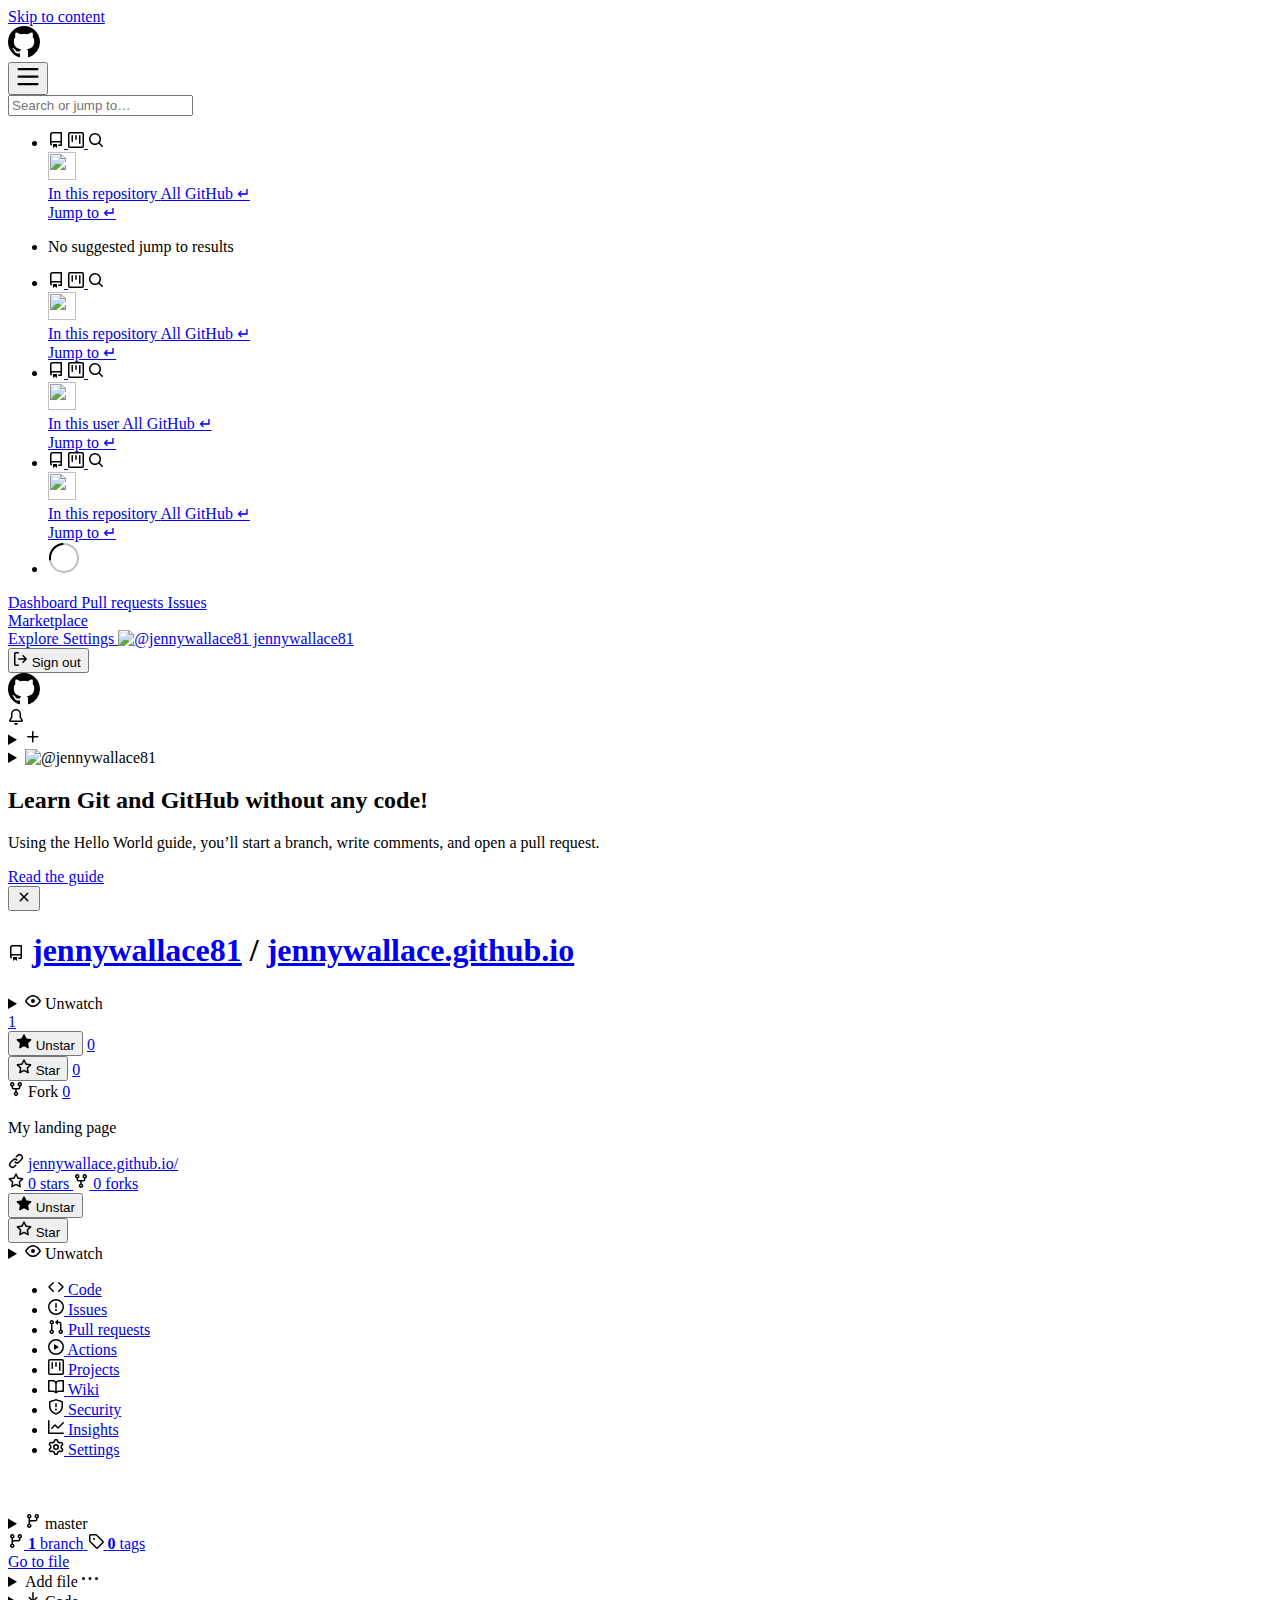
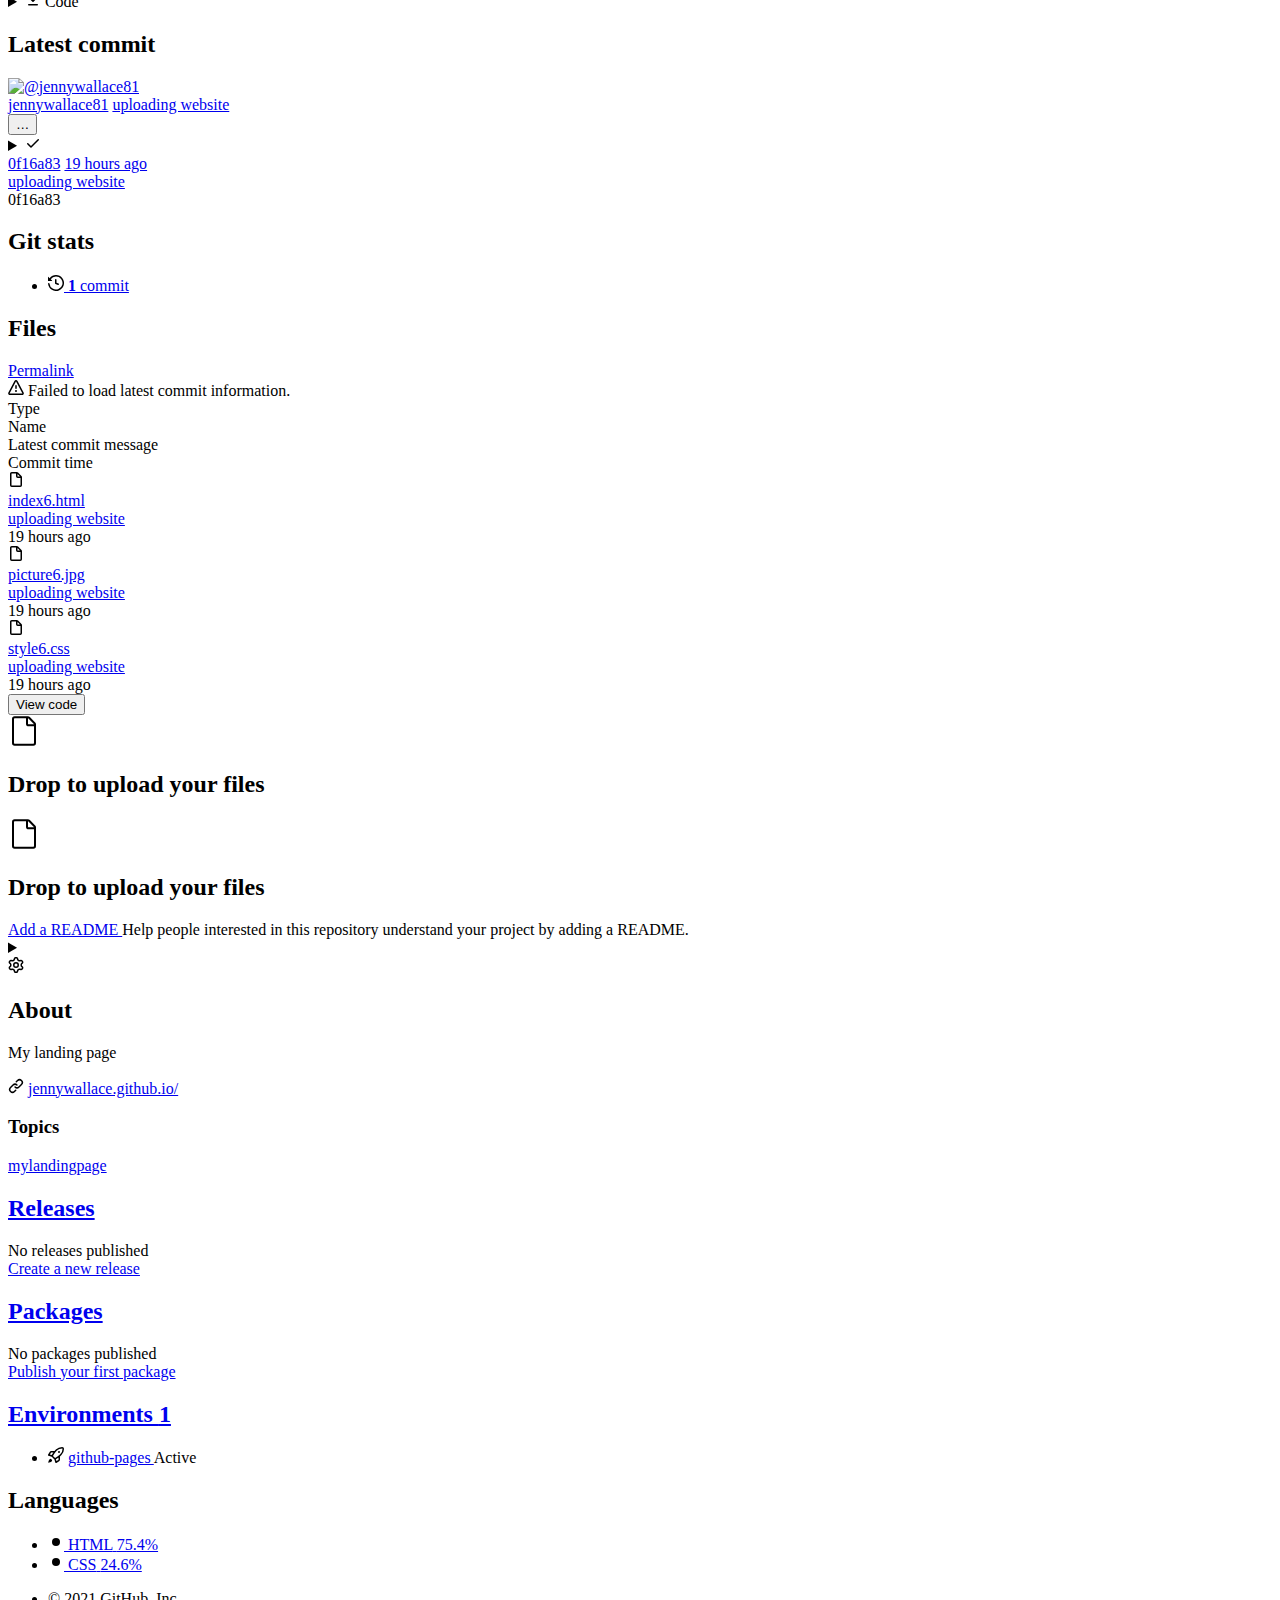
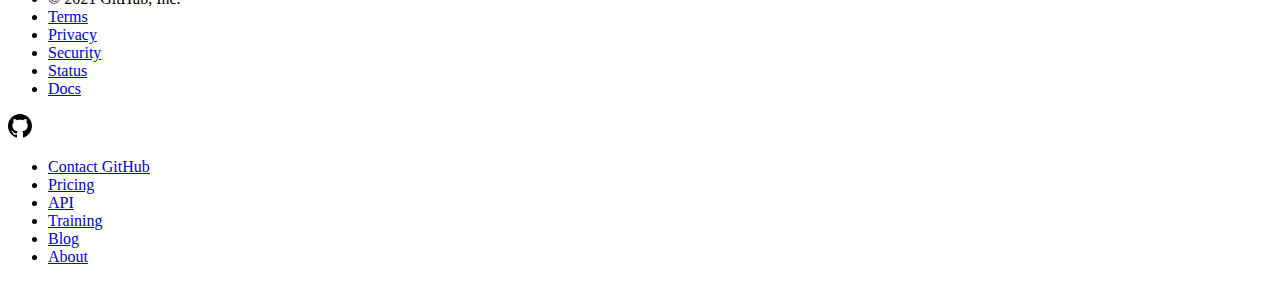
==== index.html @ 2e8afa7c "Add files via upload" ====
<!DOCTYPE html>
<!-- saved from url=(0056)https://github.com/jennywallace81/jennywallace.github.io -->
<html lang="en" data-color-mode="light" data-light-theme="light" data-dark-theme="dark"><head><meta http-equiv="Content-Type" content="text/html; charset=UTF-8">
    
  <link rel="dns-prefetch" href="https://github.githubassets.com/">
  <link rel="dns-prefetch" href="https://avatars.githubusercontent.com/">
  <link rel="dns-prefetch" href="https://github-cloud.s3.amazonaws.com/">
  <link rel="dns-prefetch" href="https://user-images.githubusercontent.com/">



  <link crossorigin="anonymous" media="all" integrity="sha512-rF3cnLJE5IkKUWFkw54emxUMV82DhbZ9aJun83zhvBgJ7J7ZXC20bEFVuLY9RRRC60Ig+pHQO57DuYBrYO+cAA==" rel="stylesheet" href="./index_files/frameworks-ac5ddc9cb244e4890a516164c39e1e9b.css">
  
    <link crossorigin="anonymous" media="all" integrity="sha512-IP8IUyzJZjAJ349zQTobRXRjwX+GHTHbmghguDnKMs68GCxvf19ynnW4MKRSzavTurUQaQ/aSwuunDH/EWc2CA==" rel="stylesheet" href="./index_files/behaviors-20ff08532cc9663009df8f73413a1b45.css">
    
    
    
    <link crossorigin="anonymous" media="all" integrity="sha512-XfPzd96NOZ+IwI3nKkJwXcZyh7QAlmN//5qLZph9J6eJ8OAUovDFUnYD8Sf5iVRQMj/5QIBTolneCXoflvM3+Q==" rel="stylesheet" href="./index_files/github-5df3f377de8d399f88c08de72a42705d.css">

  <script crossorigin="anonymous" defer="defer" integrity="sha512-8K2vvwbW+6H27Nad5ydg8PA2/aMD/LKq+EiK9s0U0hhVZxCI2tWBsYk9beAtisRw2j+Or5k2/F+6dk02nmj/PA==" type="application/javascript" src="./index_files/environment-f0adafbf.js.download"></script>
    <script crossorigin="anonymous" defer="defer" integrity="sha512-+N4rURJaQAH7alilIZ47KaP8sCRHB717YeeQnMh1WCZoxu1zUOlMcjRRobRIcBR1dcquwXOt/fkXNAud7u2eqw==" type="application/javascript" src="./index_files/chunk-frameworks-f8de2b51.js.download"></script>
    <script crossorigin="anonymous" defer="defer" integrity="sha512-ERl34tt3h9VgtVbHW6LdpHB2PTIAV820kUUD+2FB00I6zfAtUzSldGxDKDUNgnCZdmfYcJkYlUCYMmVAUYJomA==" type="application/javascript" src="./index_files/chunk-vendor-111977e2.js.download"></script>
  
  <script crossorigin="anonymous" defer="defer" integrity="sha512-OEQeArFLWkb3Yqhjr/YpDWJw67Kj0brH44tvqNRLz4UwQkwqVVR74p+CWxzAkHQgQCwGI0S9UrftsvzY0U2SJQ==" type="application/javascript" src="./index_files/behaviors-38441e02.js.download"></script>
  <script crossorigin="anonymous" defer="defer" integrity="sha512-IboH9NL3+O+Lawukto6QKYpZo9QXcqLTuYSR6qN9HjTXaD7uqCRQAOUJicPMDeNw/1J9CFaTG1FQjHT/00QnSw==" type="application/javascript" src="./index_files/primer-21ba07f4.js.download"></script>
  
    <script crossorigin="anonymous" defer="defer" integrity="sha512-evfy6RyDyXvLuaEEFaUaIlw9dSRgvKkF3rMeUELkvXq7sGEK/43vTg+3EE6E8nOsjpuPyYQjgS8bxzqkTjlZag==" type="application/javascript" data-module-id="./chunk-contributions-spider-graph.js" data-src="https://github.githubassets.com/assets/chunk-contributions-spider-graph-7af7f2e9.js"></script>
    <script crossorigin="anonymous" defer="defer" integrity="sha512-obMR8mPKx8OvqRe34LgnUcxeJ1qujiA4ND3H6UX13ExMlA/WfHLjEzXRmgGRcRvN/8J1nzc+Z+jgz/PLTFy6zg==" type="application/javascript" data-module-id="./chunk-drag-drop.js" data-src="https://github.githubassets.com/assets/chunk-drag-drop-a1b311f2.js"></script>
    <script crossorigin="anonymous" defer="defer" integrity="sha512-cVnIoXzYnuz2SYwsbnuCpTFzvO17cPoQV2mK82+em//c8i7V2L0VEeInplXGgfbx4d8bQGQuPPx0P0BCRfJ37g==" type="application/javascript" data-module-id="./chunk-edit.js" src="./index_files/chunk-edit-7159c8a1.js.download"></script>
    <script crossorigin="anonymous" defer="defer" integrity="sha512-TGnbT/6B5dxVwEk7iOlwSY9mfqhfq8m05ec+KjdlfEwoieq73iBeyidClQUSmFa2snukwzF9peY8c7FJf9FARA==" type="application/javascript" data-module-id="./chunk-emoji-picker-element.js" data-src="https://github.githubassets.com/assets/chunk-emoji-picker-element-4c69db4f.js"></script>
    <script crossorigin="anonymous" defer="defer" integrity="sha512-NwYkwzxETzKUYRXumHDsBIuggkh86KmJ1WrwWZW5wTvVPf047+wOmOHI5b4D65bfdtd3WbXJ7k+3ZWoxpIaqcA==" type="application/javascript" data-module-id="./chunk-insights-graph.js" data-src="https://github.githubassets.com/assets/chunk-insights-graph-370624c3.js"></script>
    <script crossorigin="anonymous" defer="defer" integrity="sha512-M5r8rjXv6/uRLduUb6H7DoZ5BJEsbaDIFDx9NjsSz3DMOgrn7nk1hJEiTcjeo+oWvwavo5LJd1zLtRFrqM/LXQ==" type="application/javascript" data-module-id="./chunk-jump-to.js" data-src="https://github.githubassets.com/assets/chunk-jump-to-339afcae.js"></script>
    <script crossorigin="anonymous" defer="defer" integrity="sha512-tcH4xCRuMBAh1PruDaiwGnRIbHlF6bGLhxyCQ16uqok1cV5QFMguVPWJtN9KI0jGQOgN+Pha3+uOUXhXdfK/qw==" type="application/javascript" data-module-id="./chunk-profile-pins-element.js" data-src="https://github.githubassets.com/assets/chunk-profile-pins-element-b5c1f8c4.js"></script>
    <script crossorigin="anonymous" defer="defer" integrity="sha512-E+H+wAtjiqutBvn2cnXzDIvmasIhYiS7i7JzOfFUwo+Ej8zT54OrJtP//RhwixnypgOpCF4JvqzYy6zOtORDmg==" type="application/javascript" data-module-id="./chunk-runner-groups.js" data-src="https://github.githubassets.com/assets/chunk-runner-groups-13e1fec0.js"></script>
    <script crossorigin="anonymous" defer="defer" integrity="sha512-U+Pp1bYuA3fRqhike5Go//O/vsExaZLz00lrIby+rZ88yf03nQHz3wLZR9paWkakpD7TH5nS6AUpabCc7OFWpg==" type="application/javascript" data-module-id="./chunk-sortable-behavior.js" data-src="https://github.githubassets.com/assets/chunk-sortable-behavior-53e3e9d5.js"></script>
    <script crossorigin="anonymous" defer="defer" integrity="sha512-cAsQOq53AtF8bCPWtKuMXOB2Jjt2089fKQQXtk1bNk2ZSBjx2yQOdGZWsXDfWG5H8FmjJzZsepBmOhy+wO7uAQ==" type="application/javascript" data-module-id="./chunk-toast.js" data-src="https://github.githubassets.com/assets/chunk-toast-700b103a.js"></script>
    <script crossorigin="anonymous" defer="defer" integrity="sha512-QBwrFY4kzAVN0nZmTYJLeEhi5bQ+42rE8h1g384XeZb7n62BykcUICACtaDQ473aIrRf38RSR7WDfNEIVuSlTA==" type="application/javascript" data-module-id="./chunk-tweetsodium.js" data-src="https://github.githubassets.com/assets/chunk-tweetsodium-401c2b15.js"></script>
    <script crossorigin="anonymous" defer="defer" integrity="sha512-SC6+fdBcMYSyvWb431kP6SZrJPiHWyiRQSt1gTU0DP6acH1Wh8Q1bH39VkY9O6euCYYDYBQi6ei0sjjrxj4hKA==" type="application/javascript" data-module-id="./chunk-user-status-submit.js" data-src="https://github.githubassets.com/assets/chunk-user-status-submit-482ebe7d.js"></script>
  
  <script crossorigin="anonymous" defer="defer" integrity="sha512-IhaoklYT6vh3Q+51DCHyXqybkHb7nf+dk2//MGHeRgvxQkKKTIV6gw7smX5al3k7c53SCSDY1+quYWz1q6i89g==" type="application/javascript" src="./index_files/codespaces-2216a892.js.download"></script>
<script crossorigin="anonymous" defer="defer" integrity="sha512-s6H8s3bRSKcsfm6FoyfL7tjIzNoHkrdaTm71nQ6MWITJScHSpl03gB3wSRyECOMBMgt0dbZHk5G7znFtV94Kqw==" type="application/javascript" src="./index_files/repositories-b3a1fcb3.js.download"></script>
<script crossorigin="anonymous" defer="defer" integrity="sha512-aw5tciVT0IsECUmMuwp9ez60QReE2/yFNL1diLgZnOom6RhU8+0lG3RlAKto4JwbCoEP15E41Pksd7rK5BKfCQ==" type="application/javascript" src="./index_files/topic-suggestions-6b0e6d72.js.download"></script>

  <meta name="viewport" content="width=device-width">
  
  <title>jennywallace81/jennywallace.github.io: My landing page</title>
    <meta name="description" content="My landing page . Contribute to jennywallace81/jennywallace.github.io development by creating an account on GitHub.">
    <link rel="search" type="application/opensearchdescription+xml" href="https://github.com/opensearch.xml" title="GitHub">
  <link rel="fluid-icon" href="https://github.com/fluidicon.png" title="GitHub">
  <meta property="fb:app_id" content="1401488693436528">
  <meta name="apple-itunes-app" content="app-id=1477376905">
    <meta name="twitter:image:src" content="https://avatars.githubusercontent.com/u/31650622?s=400&amp;v=4"><meta name="twitter:site" content="@github"><meta name="twitter:card" content="summary"><meta name="twitter:title" content="jennywallace81/jennywallace.github.io"><meta name="twitter:description" content="My landing page . Contribute to jennywallace81/jennywallace.github.io development by creating an account on GitHub.">
    <meta property="og:image" content="https://avatars.githubusercontent.com/u/31650622?s=400&amp;v=4"><meta property="og:site_name" content="GitHub"><meta property="og:type" content="object"><meta property="og:title" content="jennywallace81/jennywallace.github.io"><meta property="og:url" content="https://github.com/jennywallace81/jennywallace.github.io"><meta property="og:description" content="My landing page . Contribute to jennywallace81/jennywallace.github.io development by creating an account on GitHub.">



    

  <link rel="assets" href="https://github.githubassets.com/">
    <link rel="shared-web-socket" href="wss://alive.github.com/_sockets/u/31650622/ws?session=eyJ2IjoiVjMiLCJ1IjozMTY1MDYyMiwicyI6NjQ5NjA4MzE5LCJjIjoyMTIzMzU4MTM1LCJ0IjoxNjEzNjMxODAzfQ==--917b6fd6864f402acac3187c5560905ba17f491d71e6893b272e8ae6553b2908" data-refresh-url="/_alive">
    <link rel="shared-web-socket-src" href="https://github.com/socket-worker-5029ae85.js">
  <link rel="sudo-modal" href="https://github.com/sessions/sudo_modal">

  <meta name="request-id" content="DCC0:3920:A99830:BC5150:602E10EC" data-pjax-transient="true"><meta name="html-safe-nonce" content="155b250ddb8e150d25b1ff352afdc1b5980c1efa908f0a4cd4e32983a1164a67" data-pjax-transient="true"><meta name="visitor-payload" content="[base64]" data-pjax-transient="true"><meta name="visitor-hmac" content="3a656aad1d47111c93d34d5e5c92fe80927de098df41e12433e79a9718beb81e" data-pjax-transient="true">

    <meta name="hovercard-subject-tag" content="repository:339714003" data-pjax-transient="">


  <meta name="github-keyboard-shortcuts" content="repository" data-pjax-transient="true">

  

  <meta name="selected-link" value="repo_source" data-pjax-transient="">

    <meta name="google-site-verification" content="c1kuD-K2HIVF635lypcsWPoD4kilo5-jA_wBFyT4uMY">
  <meta name="google-site-verification" content="KT5gs8h0wvaagLKAVWq8bbeNwnZZK1r1XQysX3xurLU">
  <meta name="google-site-verification" content="ZzhVyEFwb7w3e0-uOTltm8Jsck2F5StVihD0exw2fsA">
  <meta name="google-site-verification" content="GXs5KoUUkNCoaAZn7wPN-t01Pywp9M3sEjnt_3_ZWPc">

  <meta name="octolytics-host" content="collector.githubapp.com"><meta name="octolytics-app-id" content="github"><meta name="octolytics-event-url" content="https://collector.githubapp.com/github-external/browser_event"><meta name="octolytics-actor-id" content="31650622"><meta name="octolytics-actor-login" content="jennywallace81"><meta name="octolytics-actor-hash" content="31e42c604e4d2959e572d89f9d1005660031b6284ccb8aa6071e7b44c676c846">

  <meta name="analytics-location" content="/&lt;user-name&gt;/&lt;repo-name&gt;" data-pjax-transient="true">

  



  <meta name="optimizely-datafile" content="{&quot;version&quot;: &quot;4&quot;, &quot;rollouts&quot;: [], &quot;typedAudiences&quot;: [], &quot;anonymizeIP&quot;: true, &quot;projectId&quot;: &quot;16737760170&quot;, &quot;variables&quot;: [], &quot;featureFlags&quot;: [], &quot;experiments&quot;: [{&quot;status&quot;: &quot;Running&quot;, &quot;audienceIds&quot;: [], &quot;variations&quot;: [{&quot;variables&quot;: [], &quot;id&quot;: &quot;19739506060&quot;, &quot;key&quot;: &quot;en&quot;}, {&quot;variables&quot;: [], &quot;id&quot;: &quot;19720506378&quot;, &quot;key&quot;: &quot;pt&quot;}], &quot;id&quot;: &quot;19741925936&quot;, &quot;key&quot;: &quot;homepage_translation&quot;, &quot;layerId&quot;: &quot;19739776731&quot;, &quot;trafficAllocation&quot;: [{&quot;entityId&quot;: &quot;19720506378&quot;, &quot;endOfRange&quot;: 5000}, {&quot;entityId&quot;: &quot;19739506060&quot;, &quot;endOfRange&quot;: 10000}], &quot;forcedVariations&quot;: {}}], &quot;audiences&quot;: [{&quot;conditions&quot;: &quot;[\&quot;or\&quot;, {\&quot;match\&quot;: \&quot;exact\&quot;, \&quot;name\&quot;: \&quot;$opt_dummy_attribute\&quot;, \&quot;type\&quot;: \&quot;custom_attribute\&quot;, \&quot;value\&quot;: \&quot;$opt_dummy_value\&quot;}]&quot;, &quot;id&quot;: &quot;$opt_dummy_audience&quot;, &quot;name&quot;: &quot;Optimizely-Generated Audience for Backwards Compatibility&quot;}], &quot;groups&quot;: [], &quot;attributes&quot;: [{&quot;id&quot;: &quot;16822470375&quot;, &quot;key&quot;: &quot;user_id&quot;}, {&quot;id&quot;: &quot;17143601254&quot;, &quot;key&quot;: &quot;spammy&quot;}, {&quot;id&quot;: &quot;18175660309&quot;, &quot;key&quot;: &quot;organization_plan&quot;}, {&quot;id&quot;: &quot;18813001570&quot;, &quot;key&quot;: &quot;is_logged_in&quot;}, {&quot;id&quot;: &quot;19073851829&quot;, &quot;key&quot;: &quot;geo&quot;}], &quot;botFiltering&quot;: false, &quot;accountId&quot;: &quot;16737760170&quot;, &quot;events&quot;: [{&quot;experimentIds&quot;: [], &quot;id&quot;: &quot;17911811441&quot;, &quot;key&quot;: &quot;hydro_click.dashboard.teacher_toolbox_cta&quot;}, {&quot;experimentIds&quot;: [], &quot;id&quot;: &quot;18124116703&quot;, &quot;key&quot;: &quot;submit.organizations.complete_sign_up&quot;}, {&quot;experimentIds&quot;: [], &quot;id&quot;: &quot;18145892387&quot;, &quot;key&quot;: &quot;no_metric.tracked_outside_of_optimizely&quot;}, {&quot;experimentIds&quot;: [], &quot;id&quot;: &quot;18178755568&quot;, &quot;key&quot;: &quot;click.org_onboarding_checklist.add_repo&quot;}, {&quot;experimentIds&quot;: [], &quot;id&quot;: &quot;18180553241&quot;, &quot;key&quot;: &quot;submit.repository_imports.create&quot;}, {&quot;experimentIds&quot;: [], &quot;id&quot;: &quot;18186103728&quot;, &quot;key&quot;: &quot;click.help.learn_more_about_repository_creation&quot;}, {&quot;experimentIds&quot;: [], &quot;id&quot;: &quot;18188530140&quot;, &quot;key&quot;: &quot;test_event.do_not_use_in_production&quot;}, {&quot;experimentIds&quot;: [], &quot;id&quot;: &quot;18191963644&quot;, &quot;key&quot;: &quot;click.empty_org_repo_cta.transfer_repository&quot;}, {&quot;experimentIds&quot;: [], &quot;id&quot;: &quot;18195612788&quot;, &quot;key&quot;: &quot;click.empty_org_repo_cta.import_repository&quot;}, {&quot;experimentIds&quot;: [], &quot;id&quot;: &quot;18210945499&quot;, &quot;key&quot;: &quot;click.org_onboarding_checklist.invite_members&quot;}, {&quot;experimentIds&quot;: [], &quot;id&quot;: &quot;18211063248&quot;, &quot;key&quot;: &quot;click.empty_org_repo_cta.create_repository&quot;}, {&quot;experimentIds&quot;: [], &quot;id&quot;: &quot;18215721889&quot;, &quot;key&quot;: &quot;click.org_onboarding_checklist.update_profile&quot;}, {&quot;experimentIds&quot;: [], &quot;id&quot;: &quot;18224360785&quot;, &quot;key&quot;: &quot;click.org_onboarding_checklist.dismiss&quot;}, {&quot;experimentIds&quot;: [], &quot;id&quot;: &quot;18234832286&quot;, &quot;key&quot;: &quot;submit.organization_activation.complete&quot;}, {&quot;experimentIds&quot;: [], &quot;id&quot;: &quot;18252392383&quot;, &quot;key&quot;: &quot;submit.org_repository.create&quot;}, {&quot;experimentIds&quot;: [], &quot;id&quot;: &quot;18257551537&quot;, &quot;key&quot;: &quot;submit.org_member_invitation.create&quot;}, {&quot;experimentIds&quot;: [], &quot;id&quot;: &quot;18259522260&quot;, &quot;key&quot;: &quot;submit.organization_profile.update&quot;}, {&quot;experimentIds&quot;: [], &quot;id&quot;: &quot;18564603625&quot;, &quot;key&quot;: &quot;view.classroom_select_organization&quot;}, {&quot;experimentIds&quot;: [], &quot;id&quot;: &quot;18568612016&quot;, &quot;key&quot;: &quot;click.classroom_sign_in_click&quot;}, {&quot;experimentIds&quot;: [], &quot;id&quot;: &quot;18572592540&quot;, &quot;key&quot;: &quot;view.classroom_name&quot;}, {&quot;experimentIds&quot;: [], &quot;id&quot;: &quot;18574203855&quot;, &quot;key&quot;: &quot;click.classroom_create_organization&quot;}, {&quot;experimentIds&quot;: [], &quot;id&quot;: &quot;18582053415&quot;, &quot;key&quot;: &quot;click.classroom_select_organization&quot;}, {&quot;experimentIds&quot;: [], &quot;id&quot;: &quot;18589463420&quot;, &quot;key&quot;: &quot;click.classroom_create_classroom&quot;}, {&quot;experimentIds&quot;: [], &quot;id&quot;: &quot;18591323364&quot;, &quot;key&quot;: &quot;click.classroom_create_first_classroom&quot;}, {&quot;experimentIds&quot;: [], &quot;id&quot;: &quot;18591652321&quot;, &quot;key&quot;: &quot;click.classroom_grant_access&quot;}, {&quot;experimentIds&quot;: [], &quot;id&quot;: &quot;18607131425&quot;, &quot;key&quot;: &quot;view.classroom_creation&quot;}, {&quot;experimentIds&quot;: [], &quot;id&quot;: &quot;18831680583&quot;, &quot;key&quot;: &quot;upgrade_account_plan&quot;}, {&quot;experimentIds&quot;: [], &quot;id&quot;: &quot;19064064515&quot;, &quot;key&quot;: &quot;click.signup&quot;}, {&quot;experimentIds&quot;: [], &quot;id&quot;: &quot;19075373687&quot;, &quot;key&quot;: &quot;click.view_account_billing_page&quot;}, {&quot;experimentIds&quot;: [], &quot;id&quot;: &quot;19077355841&quot;, &quot;key&quot;: &quot;click.dismiss_signup_prompt&quot;}, {&quot;experimentIds&quot;: [], &quot;id&quot;: &quot;19079713938&quot;, &quot;key&quot;: &quot;click.contact_sales&quot;}, {&quot;experimentIds&quot;: [], &quot;id&quot;: &quot;19120963070&quot;, &quot;key&quot;: &quot;click.compare_account_plans&quot;}, {&quot;experimentIds&quot;: [], &quot;id&quot;: &quot;19151690317&quot;, &quot;key&quot;: &quot;click.upgrade_account_cta&quot;}, {&quot;experimentIds&quot;: [], &quot;id&quot;: &quot;19424193129&quot;, &quot;key&quot;: &quot;click.open_account_switcher&quot;}, {&quot;experimentIds&quot;: [], &quot;id&quot;: &quot;19520330825&quot;, &quot;key&quot;: &quot;click.visit_account_profile&quot;}, {&quot;experimentIds&quot;: [], &quot;id&quot;: &quot;19540970635&quot;, &quot;key&quot;: &quot;click.switch_account_context&quot;}, {&quot;experimentIds&quot;: [&quot;19741925936&quot;], &quot;id&quot;: &quot;19730198868&quot;, &quot;key&quot;: &quot;submit.homepage_signup&quot;}, {&quot;experimentIds&quot;: [&quot;19741925936&quot;], &quot;id&quot;: &quot;19820830627&quot;, &quot;key&quot;: &quot;click.homepage_signup&quot;}, {&quot;experimentIds&quot;: [], &quot;id&quot;: &quot;19988571001&quot;, &quot;key&quot;: &quot;click.create_enterprise_trial&quot;}], &quot;revision&quot;: &quot;447&quot;}">
  <!-- To prevent page flashing, the optimizely JS needs to be loaded in the
    <head> tag before the DOM renders -->
  <script crossorigin="anonymous" defer="defer" integrity="sha512-VJrqSK702Mzl9EQxm2OvFxKaumGptgVdeJS2rsaLvVlOdR4HEu3ZFjtV83kMKdYRelUnxxaAFw0wthkpdEUafw==" type="application/javascript" src="./index_files/optimizely-549aea48.js.download"></script>



  

      <meta name="hostname" content="github.com">
    <meta name="user-login" content="jennywallace81">


      <meta name="expected-hostname" content="github.com">

      <meta name="js-proxy-site-detection-payload" content="[base64]">

    <meta name="enabled-features" content="MARKETPLACE_PENDING_INSTALLATIONS,JS_HTTP_CACHE_HEADERS,ACTIONS_SHORT_SHA_WARNING">

  <meta http-equiv="x-pjax-version" content="9601e483550443e54484643515f6ffb2b34e83d65b3860a9d42e650bf2dc665b">
  

        <link href="https://github.com/jennywallace81/jennywallace.github.io/commits/master.atom" rel="alternate" title="Recent Commits to jennywallace.github.io:master" type="application/atom+xml">

  <meta name="go-import" content="github.com/jennywallace81/jennywallace.github.io git https://github.com/jennywallace81/jennywallace.github.io.git">

  <meta name="octolytics-dimension-user_id" content="31650622"><meta name="octolytics-dimension-user_login" content="jennywallace81"><meta name="octolytics-dimension-repository_id" content="339714003"><meta name="octolytics-dimension-repository_nwo" content="jennywallace81/jennywallace.github.io"><meta name="octolytics-dimension-repository_public" content="true"><meta name="octolytics-dimension-repository_is_fork" content="false"><meta name="octolytics-dimension-repository_network_root_id" content="339714003"><meta name="octolytics-dimension-repository_network_root_nwo" content="jennywallace81/jennywallace.github.io">



    <link rel="canonical" href="https://github.com/jennywallace81/jennywallace.github.io" data-pjax-transient="">


  <meta name="browser-stats-url" content="https://api.github.com/_private/browser/stats">

  <meta name="browser-errors-url" content="https://api.github.com/_private/browser/errors">

  <meta name="browser-optimizely-client-errors-url" content="https://api.github.com/_private/browser/optimizely_client/errors">

  <link rel="mask-icon" href="https://github.githubassets.com/pinned-octocat.svg" color="#000000">
  <link rel="alternate icon" class="js-site-favicon" type="image/png" href="https://github.githubassets.com/favicons/favicon.png">
  <link rel="icon" class="js-site-favicon" type="image/svg+xml" href="https://github.githubassets.com/favicons/favicon.svg">

<meta name="theme-color" content="#1e2327">
    <meta name="color-scheme" content="light dark">


  <link rel="manifest" href="https://github.com/manifest.json" crossorigin="use-credentials">

  </head>

  <body class="logged-in env-production page-responsive intent-mouse" style="word-wrap: break-word;" data-new-gr-c-s-loaded="14.996.0">
    

    <div class="position-relative js-header-wrapper ">
      <a href="https://github.com/jennywallace81/jennywallace.github.io#start-of-content" class="p-3 bg-blue text-white show-on-focus js-skip-to-content">Skip to content</a>
      <span class="progress-pjax-loader width-full js-pjax-loader-bar Progress position-fixed">
    <span style="background-color: #79b8ff;width: 0%;" class="Progress-item progress-pjax-loader-bar "></span>
</span>      
      


            <header class="Header js-details-container Details px-3 px-md-4 px-lg-5 flex-wrap flex-md-nowrap" role="banner">
    <div class="Header-item mt-n1 mb-n1  d-none d-md-flex">
      <a class="Header-link " href="https://github.com/" data-hotkey="g d" aria-label="Homepage " data-ga-click="Header, go to dashboard, icon:logo">
  <svg class="octicon octicon-mark-github v-align-middle" height="32" viewBox="0 0 16 16" version="1.1" width="32" aria-hidden="true"><path fill-rule="evenodd" d="M8 0C3.58 0 0 3.58 0 8c0 3.54 2.29 6.53 5.47 7.59.4.07.55-.17.55-.38 0-.19-.01-.82-.01-1.49-2.01.37-2.53-.49-2.69-.94-.09-.23-.48-.94-.82-1.13-.28-.15-.68-.52-.01-.53.63-.01 1.08.58 1.23.82.72 1.21 1.87.87 2.33.66.07-.52.28-.87.51-1.07-1.78-.2-3.64-.89-3.64-3.95 0-.87.31-1.59.82-2.15-.08-.2-.36-1.02.08-2.12 0 0 .67-.21 2.2.82.64-.18 1.32-.27 2-.27.68 0 1.36.09 2 .27 1.53-1.04 2.2-.82 2.2-.82.44 1.1.16 1.92.08 2.12.51.56.82 1.27.82 2.15 0 3.07-1.87 3.75-3.65 3.95.29.25.54.73.54 1.48 0 1.07-.01 1.93-.01 2.2 0 .21.15.46.55.38A8.013 8.013 0 0016 8c0-4.42-3.58-8-8-8z"></path></svg>
</a>

    </div>

    <div class="Header-item d-md-none">
      <button class="Header-link btn-link js-details-target" type="button" aria-label="Toggle navigation" aria-expanded="false">
        <svg height="24" class="octicon octicon-three-bars" viewBox="0 0 16 16" version="1.1" width="24" aria-hidden="true"><path fill-rule="evenodd" d="M1 2.75A.75.75 0 011.75 2h12.5a.75.75 0 110 1.5H1.75A.75.75 0 011 2.75zm0 5A.75.75 0 011.75 7h12.5a.75.75 0 110 1.5H1.75A.75.75 0 011 7.75zM1.75 12a.75.75 0 100 1.5h12.5a.75.75 0 100-1.5H1.75z"></path></svg>
      </button>
    </div>

    <div class="Header-item Header-item--full flex-column flex-md-row width-full flex-order-2 flex-md-order-none mr-0 mr-md-3 mt-3 mt-md-0 Details-content--hidden-not-important d-md-flex">
          <div class="header-search flex-auto js-site-search position-relative flex-self-stretch flex-md-self-auto mb-3 mb-md-0 mr-0 mr-md-3 scoped-search site-scoped-search js-jump-to" role="combobox" aria-owns="jump-to-results" aria-label="Search or jump to" aria-haspopup="listbox" aria-expanded="false">
  <div class="position-relative">
    <!-- '"` --><!-- </textarea></xmp> --><form class="js-site-search-form" role="search" aria-label="Site" data-scope-type="Repository" data-scope-id="339714003" data-scoped-search-url="/jennywallace81/jennywallace.github.io/search" data-owner-scoped-search-url="/users/jennywallace81/search" data-unscoped-search-url="/search" action="https://github.com/jennywallace81/jennywallace.github.io/search" accept-charset="UTF-8" method="get">
      <label class="form-control input-sm header-search-wrapper p-0 js-chromeless-input-container header-search-wrapper-jump-to position-relative d-flex flex-justify-between flex-items-center">
        <input type="text" class="form-control input-sm header-search-input jump-to-field js-jump-to-field js-site-search-focus js-site-search-field is-clearable" data-hotkey="s,/" name="q" value="" placeholder="Search or jump to…" data-unscoped-placeholder="Search or jump to…" data-scoped-placeholder="Search or jump to…" autocapitalize="off" aria-autocomplete="list" aria-controls="jump-to-results" aria-label="Search or jump to…" data-jump-to-suggestions-path="/_graphql/GetSuggestedNavigationDestinations" spellcheck="false" autocomplete="off">
          <input type="hidden" value="/pPG9GrJampN+SNzSPQXR2seCbt49OODEjWJoHH/nyCfcS9RIe65T3IPMvzqXjTTUs8UHr+XWKca5+BvSbT17A==" data-csrf="true" class="js-data-jump-to-suggestions-path-csrf">
          <input type="hidden" class="js-site-search-type-field" name="type">
            <img src="./index_files/search-key-slash.svg" alt="" class="mr-2 header-search-key-slash">

            <div class="Box position-absolute overflow-hidden d-none jump-to-suggestions js-jump-to-suggestions-container">
              
<ul class="d-none js-jump-to-suggestions-template-container">
  

<li class="d-flex flex-justify-start flex-items-center p-0 f5 navigation-item js-navigation-item js-jump-to-suggestion" role="option">
  <a tabindex="-1" class="no-underline d-flex flex-auto flex-items-center jump-to-suggestions-path js-jump-to-suggestion-path js-navigation-open p-2" href="https://github.com/jennywallace81/jennywallace.github.io" data-item-type="suggestion">
    <div class="jump-to-octicon js-jump-to-octicon flex-shrink-0 mr-2 text-center d-none">
      <svg height="16" width="16" class="octicon octicon-repo flex-shrink-0 js-jump-to-octicon-repo d-none" title="Repository" aria-label="Repository" viewBox="0 0 16 16" version="1.1" role="img"><path fill-rule="evenodd" d="M2 2.5A2.5 2.5 0 014.5 0h8.75a.75.75 0 01.75.75v12.5a.75.75 0 01-.75.75h-2.5a.75.75 0 110-1.5h1.75v-2h-8a1 1 0 00-.714 1.7.75.75 0 01-1.072 1.05A2.495 2.495 0 012 11.5v-9zm10.5-1V9h-8c-.356 0-.694.074-1 .208V2.5a1 1 0 011-1h8zM5 12.25v3.25a.25.25 0 00.4.2l1.45-1.087a.25.25 0 01.3 0L8.6 15.7a.25.25 0 00.4-.2v-3.25a.25.25 0 00-.25-.25h-3.5a.25.25 0 00-.25.25z"></path></svg>
      <svg height="16" width="16" class="octicon octicon-project flex-shrink-0 js-jump-to-octicon-project d-none" title="Project" aria-label="Project" viewBox="0 0 16 16" version="1.1" role="img"><path fill-rule="evenodd" d="M1.75 0A1.75 1.75 0 000 1.75v12.5C0 15.216.784 16 1.75 16h12.5A1.75 1.75 0 0016 14.25V1.75A1.75 1.75 0 0014.25 0H1.75zM1.5 1.75a.25.25 0 01.25-.25h12.5a.25.25 0 01.25.25v12.5a.25.25 0 01-.25.25H1.75a.25.25 0 01-.25-.25V1.75zM11.75 3a.75.75 0 00-.75.75v7.5a.75.75 0 001.5 0v-7.5a.75.75 0 00-.75-.75zm-8.25.75a.75.75 0 011.5 0v5.5a.75.75 0 01-1.5 0v-5.5zM8 3a.75.75 0 00-.75.75v3.5a.75.75 0 001.5 0v-3.5A.75.75 0 008 3z"></path></svg>
      <svg height="16" width="16" class="octicon octicon-search flex-shrink-0 js-jump-to-octicon-search d-none" title="Search" aria-label="Search" viewBox="0 0 16 16" version="1.1" role="img"><path fill-rule="evenodd" d="M11.5 7a4.499 4.499 0 11-8.998 0A4.499 4.499 0 0111.5 7zm-.82 4.74a6 6 0 111.06-1.06l3.04 3.04a.75.75 0 11-1.06 1.06l-3.04-3.04z"></path></svg>
    </div>

    <img class="avatar mr-2 flex-shrink-0 js-jump-to-suggestion-avatar d-none" alt="" aria-label="Team" src="https://github.com/jennywallace81/jennywallace.github.io" width="28" height="28">

    <div class="jump-to-suggestion-name js-jump-to-suggestion-name flex-auto overflow-hidden text-left no-wrap css-truncate css-truncate-target">
    </div>

    <div class="border rounded-1 flex-shrink-0 bg-gray px-1 text-gray-light ml-1 f6 d-none js-jump-to-badge-search">
      <span class="js-jump-to-badge-search-text-default d-none" aria-label="in this repository">
        In this repository
      </span>
      <span class="js-jump-to-badge-search-text-global d-none" aria-label="in all of GitHub">
        All GitHub
      </span>
      <span aria-hidden="true" class="d-inline-block ml-1 v-align-middle">↵</span>
    </div>

    <div aria-hidden="true" class="border rounded-1 flex-shrink-0 bg-gray px-1 text-gray-light ml-1 f6 d-none d-on-nav-focus js-jump-to-badge-jump">
      Jump to
      <span class="d-inline-block ml-1 v-align-middle">↵</span>
    </div>
  </a>
</li>

</ul>

<ul class="d-none js-jump-to-no-results-template-container">
  <li class="d-flex flex-justify-center flex-items-center f5 d-none js-jump-to-suggestion p-2">
    <span class="text-gray">No suggested jump to results</span>
  </li>
</ul>

<ul id="jump-to-results" role="listbox" class="p-0 m-0 js-navigation-container jump-to-suggestions-results-container js-jump-to-suggestions-results-container">
  

<li class="d-flex flex-justify-start flex-items-center p-0 f5 navigation-item js-navigation-item js-jump-to-scoped-search d-none" role="option">
  <a tabindex="-1" class="no-underline d-flex flex-auto flex-items-center jump-to-suggestions-path js-jump-to-suggestion-path js-navigation-open p-2" href="https://github.com/jennywallace81/jennywallace.github.io" data-item-type="scoped_search">
    <div class="jump-to-octicon js-jump-to-octicon flex-shrink-0 mr-2 text-center d-none">
      <svg height="16" width="16" class="octicon octicon-repo flex-shrink-0 js-jump-to-octicon-repo d-none" title="Repository" aria-label="Repository" viewBox="0 0 16 16" version="1.1" role="img"><path fill-rule="evenodd" d="M2 2.5A2.5 2.5 0 014.5 0h8.75a.75.75 0 01.75.75v12.5a.75.75 0 01-.75.75h-2.5a.75.75 0 110-1.5h1.75v-2h-8a1 1 0 00-.714 1.7.75.75 0 01-1.072 1.05A2.495 2.495 0 012 11.5v-9zm10.5-1V9h-8c-.356 0-.694.074-1 .208V2.5a1 1 0 011-1h8zM5 12.25v3.25a.25.25 0 00.4.2l1.45-1.087a.25.25 0 01.3 0L8.6 15.7a.25.25 0 00.4-.2v-3.25a.25.25 0 00-.25-.25h-3.5a.25.25 0 00-.25.25z"></path></svg>
      <svg height="16" width="16" class="octicon octicon-project flex-shrink-0 js-jump-to-octicon-project d-none" title="Project" aria-label="Project" viewBox="0 0 16 16" version="1.1" role="img"><path fill-rule="evenodd" d="M1.75 0A1.75 1.75 0 000 1.75v12.5C0 15.216.784 16 1.75 16h12.5A1.75 1.75 0 0016 14.25V1.75A1.75 1.75 0 0014.25 0H1.75zM1.5 1.75a.25.25 0 01.25-.25h12.5a.25.25 0 01.25.25v12.5a.25.25 0 01-.25.25H1.75a.25.25 0 01-.25-.25V1.75zM11.75 3a.75.75 0 00-.75.75v7.5a.75.75 0 001.5 0v-7.5a.75.75 0 00-.75-.75zm-8.25.75a.75.75 0 011.5 0v5.5a.75.75 0 01-1.5 0v-5.5zM8 3a.75.75 0 00-.75.75v3.5a.75.75 0 001.5 0v-3.5A.75.75 0 008 3z"></path></svg>
      <svg height="16" width="16" class="octicon octicon-search flex-shrink-0 js-jump-to-octicon-search d-none" title="Search" aria-label="Search" viewBox="0 0 16 16" version="1.1" role="img"><path fill-rule="evenodd" d="M11.5 7a4.499 4.499 0 11-8.998 0A4.499 4.499 0 0111.5 7zm-.82 4.74a6 6 0 111.06-1.06l3.04 3.04a.75.75 0 11-1.06 1.06l-3.04-3.04z"></path></svg>
    </div>

    <img class="avatar mr-2 flex-shrink-0 js-jump-to-suggestion-avatar d-none" alt="" aria-label="Team" src="https://github.com/jennywallace81/jennywallace.github.io" width="28" height="28">

    <div class="jump-to-suggestion-name js-jump-to-suggestion-name flex-auto overflow-hidden text-left no-wrap css-truncate css-truncate-target">
    </div>

    <div class="border rounded-1 flex-shrink-0 bg-gray px-1 text-gray-light ml-1 f6 d-none js-jump-to-badge-search">
      <span class="js-jump-to-badge-search-text-default d-none" aria-label="in this repository">
        In this repository
      </span>
      <span class="js-jump-to-badge-search-text-global d-none" aria-label="in all of GitHub">
        All GitHub
      </span>
      <span aria-hidden="true" class="d-inline-block ml-1 v-align-middle">↵</span>
    </div>

    <div aria-hidden="true" class="border rounded-1 flex-shrink-0 bg-gray px-1 text-gray-light ml-1 f6 d-none d-on-nav-focus js-jump-to-badge-jump">
      Jump to
      <span class="d-inline-block ml-1 v-align-middle">↵</span>
    </div>
  </a>
</li>

  

<li class="d-flex flex-justify-start flex-items-center p-0 f5 navigation-item js-navigation-item js-jump-to-owner-scoped-search d-none" role="option">
  <a tabindex="-1" class="no-underline d-flex flex-auto flex-items-center jump-to-suggestions-path js-jump-to-suggestion-path js-navigation-open p-2" href="https://github.com/jennywallace81/jennywallace.github.io" data-item-type="owner_scoped_search">
    <div class="jump-to-octicon js-jump-to-octicon flex-shrink-0 mr-2 text-center d-none">
      <svg height="16" width="16" class="octicon octicon-repo flex-shrink-0 js-jump-to-octicon-repo d-none" title="Repository" aria-label="Repository" viewBox="0 0 16 16" version="1.1" role="img"><path fill-rule="evenodd" d="M2 2.5A2.5 2.5 0 014.5 0h8.75a.75.75 0 01.75.75v12.5a.75.75 0 01-.75.75h-2.5a.75.75 0 110-1.5h1.75v-2h-8a1 1 0 00-.714 1.7.75.75 0 01-1.072 1.05A2.495 2.495 0 012 11.5v-9zm10.5-1V9h-8c-.356 0-.694.074-1 .208V2.5a1 1 0 011-1h8zM5 12.25v3.25a.25.25 0 00.4.2l1.45-1.087a.25.25 0 01.3 0L8.6 15.7a.25.25 0 00.4-.2v-3.25a.25.25 0 00-.25-.25h-3.5a.25.25 0 00-.25.25z"></path></svg>
      <svg height="16" width="16" class="octicon octicon-project flex-shrink-0 js-jump-to-octicon-project d-none" title="Project" aria-label="Project" viewBox="0 0 16 16" version="1.1" role="img"><path fill-rule="evenodd" d="M1.75 0A1.75 1.75 0 000 1.75v12.5C0 15.216.784 16 1.75 16h12.5A1.75 1.75 0 0016 14.25V1.75A1.75 1.75 0 0014.25 0H1.75zM1.5 1.75a.25.25 0 01.25-.25h12.5a.25.25 0 01.25.25v12.5a.25.25 0 01-.25.25H1.75a.25.25 0 01-.25-.25V1.75zM11.75 3a.75.75 0 00-.75.75v7.5a.75.75 0 001.5 0v-7.5a.75.75 0 00-.75-.75zm-8.25.75a.75.75 0 011.5 0v5.5a.75.75 0 01-1.5 0v-5.5zM8 3a.75.75 0 00-.75.75v3.5a.75.75 0 001.5 0v-3.5A.75.75 0 008 3z"></path></svg>
      <svg height="16" width="16" class="octicon octicon-search flex-shrink-0 js-jump-to-octicon-search d-none" title="Search" aria-label="Search" viewBox="0 0 16 16" version="1.1" role="img"><path fill-rule="evenodd" d="M11.5 7a4.499 4.499 0 11-8.998 0A4.499 4.499 0 0111.5 7zm-.82 4.74a6 6 0 111.06-1.06l3.04 3.04a.75.75 0 11-1.06 1.06l-3.04-3.04z"></path></svg>
    </div>

    <img class="avatar mr-2 flex-shrink-0 js-jump-to-suggestion-avatar d-none" alt="" aria-label="Team" src="https://github.com/jennywallace81/jennywallace.github.io" width="28" height="28">

    <div class="jump-to-suggestion-name js-jump-to-suggestion-name flex-auto overflow-hidden text-left no-wrap css-truncate css-truncate-target">
    </div>

    <div class="border rounded-1 flex-shrink-0 bg-gray px-1 text-gray-light ml-1 f6 d-none js-jump-to-badge-search">
      <span class="js-jump-to-badge-search-text-default d-none" aria-label="in this user">
        In this user
      </span>
      <span class="js-jump-to-badge-search-text-global d-none" aria-label="in all of GitHub">
        All GitHub
      </span>
      <span aria-hidden="true" class="d-inline-block ml-1 v-align-middle">↵</span>
    </div>

    <div aria-hidden="true" class="border rounded-1 flex-shrink-0 bg-gray px-1 text-gray-light ml-1 f6 d-none d-on-nav-focus js-jump-to-badge-jump">
      Jump to
      <span class="d-inline-block ml-1 v-align-middle">↵</span>
    </div>
  </a>
</li>

  

<li class="d-flex flex-justify-start flex-items-center p-0 f5 navigation-item js-navigation-item js-jump-to-global-search d-none" role="option">
  <a tabindex="-1" class="no-underline d-flex flex-auto flex-items-center jump-to-suggestions-path js-jump-to-suggestion-path js-navigation-open p-2" href="https://github.com/jennywallace81/jennywallace.github.io" data-item-type="global_search">
    <div class="jump-to-octicon js-jump-to-octicon flex-shrink-0 mr-2 text-center d-none">
      <svg height="16" width="16" class="octicon octicon-repo flex-shrink-0 js-jump-to-octicon-repo d-none" title="Repository" aria-label="Repository" viewBox="0 0 16 16" version="1.1" role="img"><path fill-rule="evenodd" d="M2 2.5A2.5 2.5 0 014.5 0h8.75a.75.75 0 01.75.75v12.5a.75.75 0 01-.75.75h-2.5a.75.75 0 110-1.5h1.75v-2h-8a1 1 0 00-.714 1.7.75.75 0 01-1.072 1.05A2.495 2.495 0 012 11.5v-9zm10.5-1V9h-8c-.356 0-.694.074-1 .208V2.5a1 1 0 011-1h8zM5 12.25v3.25a.25.25 0 00.4.2l1.45-1.087a.25.25 0 01.3 0L8.6 15.7a.25.25 0 00.4-.2v-3.25a.25.25 0 00-.25-.25h-3.5a.25.25 0 00-.25.25z"></path></svg>
      <svg height="16" width="16" class="octicon octicon-project flex-shrink-0 js-jump-to-octicon-project d-none" title="Project" aria-label="Project" viewBox="0 0 16 16" version="1.1" role="img"><path fill-rule="evenodd" d="M1.75 0A1.75 1.75 0 000 1.75v12.5C0 15.216.784 16 1.75 16h12.5A1.75 1.75 0 0016 14.25V1.75A1.75 1.75 0 0014.25 0H1.75zM1.5 1.75a.25.25 0 01.25-.25h12.5a.25.25 0 01.25.25v12.5a.25.25 0 01-.25.25H1.75a.25.25 0 01-.25-.25V1.75zM11.75 3a.75.75 0 00-.75.75v7.5a.75.75 0 001.5 0v-7.5a.75.75 0 00-.75-.75zm-8.25.75a.75.75 0 011.5 0v5.5a.75.75 0 01-1.5 0v-5.5zM8 3a.75.75 0 00-.75.75v3.5a.75.75 0 001.5 0v-3.5A.75.75 0 008 3z"></path></svg>
      <svg height="16" width="16" class="octicon octicon-search flex-shrink-0 js-jump-to-octicon-search d-none" title="Search" aria-label="Search" viewBox="0 0 16 16" version="1.1" role="img"><path fill-rule="evenodd" d="M11.5 7a4.499 4.499 0 11-8.998 0A4.499 4.499 0 0111.5 7zm-.82 4.74a6 6 0 111.06-1.06l3.04 3.04a.75.75 0 11-1.06 1.06l-3.04-3.04z"></path></svg>
    </div>

    <img class="avatar mr-2 flex-shrink-0 js-jump-to-suggestion-avatar d-none" alt="" aria-label="Team" src="https://github.com/jennywallace81/jennywallace.github.io" width="28" height="28">

    <div class="jump-to-suggestion-name js-jump-to-suggestion-name flex-auto overflow-hidden text-left no-wrap css-truncate css-truncate-target">
    </div>

    <div class="border rounded-1 flex-shrink-0 bg-gray px-1 text-gray-light ml-1 f6 d-none js-jump-to-badge-search">
      <span class="js-jump-to-badge-search-text-default d-none" aria-label="in this repository">
        In this repository
      </span>
      <span class="js-jump-to-badge-search-text-global d-none" aria-label="in all of GitHub">
        All GitHub
      </span>
      <span aria-hidden="true" class="d-inline-block ml-1 v-align-middle">↵</span>
    </div>

    <div aria-hidden="true" class="border rounded-1 flex-shrink-0 bg-gray px-1 text-gray-light ml-1 f6 d-none d-on-nav-focus js-jump-to-badge-jump">
      Jump to
      <span class="d-inline-block ml-1 v-align-middle">↵</span>
    </div>
  </a>
</li>


    <li class="d-flex flex-justify-center flex-items-center p-0 f5 js-jump-to-suggestion">
      <svg style="box-sizing: content-box; color: var(--color-icon-primary);" viewBox="0 0 16 16" fill="none" class="m-3" width="32" height="32">
  <circle cx="8" cy="8" r="7" stroke="currentColor" stroke-opacity="0.25" stroke-width="2" vector-effect="non-scaling-stroke"></circle>
  <path d="M15 8a7.002 7.002 0 00-7-7" stroke="currentColor" stroke-width="2" stroke-linecap="round" vector-effect="non-scaling-stroke">
    <animatetransform attributeName="transform" type="rotate" from="0 8 8" to="360 8 8" dur="1s" repeatCount="indefinite"></animatetransform>
  </path>
</svg>
    </li>
</ul>

            </div>
      </label>
</form>  </div>
</div>

        <nav class="d-flex flex-column flex-md-row flex-self-stretch flex-md-self-auto" aria-label="Global">
      <a class="Header-link py-md-3 d-block d-md-none py-2 border-top border-md-top-0 border-white-fade-15" data-ga-click="Header, click, Nav menu - item:dashboard:user" aria-label="Dashboard" href="https://github.com/dashboard">
        Dashboard
</a>
    <a class="js-selected-navigation-item Header-link mt-md-n3 mb-md-n3 py-2 py-md-3 mr-0 mr-md-3 border-top border-md-top-0 border-white-fade-15" data-hotkey="g p" data-ga-click="Header, click, Nav menu - item:pulls context:user" aria-label="Pull requests you created" data-selected-links="/pulls /pulls/assigned /pulls/mentioned /pulls" href="https://github.com/pulls">
        Pull<span class="d-inline d-md-none d-lg-inline"> request</span>s
</a>
    <a class="js-selected-navigation-item Header-link mt-md-n3 mb-md-n3 py-2 py-md-3 mr-0 mr-md-3 border-top border-md-top-0 border-white-fade-15" data-hotkey="g i" data-ga-click="Header, click, Nav menu - item:issues context:user" aria-label="Issues you created" data-selected-links="/issues /issues/assigned /issues/mentioned /issues" href="https://github.com/issues">
      Issues
</a>

      <div class="d-flex position-relative">
        <a class="js-selected-navigation-item Header-link flex-auto mt-md-n3 mb-md-n3 py-2 py-md-3 mr-0 mr-md-3 border-top border-md-top-0 border-white-fade-15" data-ga-click="Header, click, Nav menu - item:marketplace context:user" data-octo-click="marketplace_click" data-octo-dimensions="location:nav_bar" data-selected-links=" /marketplace" href="https://github.com/marketplace">
          Marketplace
</a>      </div>

    <a class="js-selected-navigation-item Header-link mt-md-n3 mb-md-n3 py-2 py-md-3 mr-0 mr-md-3 border-top border-md-top-0 border-white-fade-15" data-ga-click="Header, click, Nav menu - item:explore" data-selected-links="/explore /trending /trending/developers /integrations /integrations/feature/code /integrations/feature/collaborate /integrations/feature/ship showcases showcases_search showcases_landing /explore" href="https://github.com/explore">
      Explore
</a>



    <a class="Header-link d-block d-md-none mr-0 mr-md-3 py-2 py-md-3 border-top border-md-top-0 border-white-fade-15" href="https://github.com/settings/profile">
      Settings
</a>
    <a class="Header-link d-block d-md-none mr-0 mr-md-3 py-2 py-md-3 border-top border-md-top-0 border-white-fade-15" href="https://github.com/jennywallace81">
      <img class="avatar avatar-user" src="./index_files/31650622" width="20" height="20" alt="@jennywallace81">
      jennywallace81
</a>
    <!-- '"` --><!-- </textarea></xmp> --><form action="https://github.com/logout" accept-charset="UTF-8" method="post"><input type="hidden" name="authenticity_token" value="uQA2+SJz7wssJ8GJbuaegsXSe94RSzt8Rrcl/ecPhcBPi+3VOUvG83t1LZpwi0AROenaQCYrdHKCavx/weXJCg==">
      <button type="submit" class="Header-link mr-0 mr-md-3 py-2 py-md-3 border-top border-md-top-0 border-white-fade-15 d-md-none btn-link d-block width-full text-left" data-ga-click="Header, sign out, icon:logout" style="padding-left: 2px;">
        <svg class="octicon octicon-sign-out v-align-middle" viewBox="0 0 16 16" version="1.1" width="16" height="16" aria-hidden="true"><path fill-rule="evenodd" d="M2 2.75C2 1.784 2.784 1 3.75 1h2.5a.75.75 0 010 1.5h-2.5a.25.25 0 00-.25.25v10.5c0 .138.112.25.25.25h2.5a.75.75 0 010 1.5h-2.5A1.75 1.75 0 012 13.25V2.75zm10.44 4.5H6.75a.75.75 0 000 1.5h5.69l-1.97 1.97a.75.75 0 101.06 1.06l3.25-3.25a.75.75 0 000-1.06l-3.25-3.25a.75.75 0 10-1.06 1.06l1.97 1.97z"></path></svg>
        Sign out
      </button>
</form></nav>

    </div>

    <div class="Header-item Header-item--full flex-justify-center d-md-none position-relative">
        <a class="Header-link " href="https://github.com/" data-hotkey="g d" aria-label="Homepage " data-ga-click="Header, go to dashboard, icon:logo">
  <svg class="octicon octicon-mark-github v-align-middle" height="32" viewBox="0 0 16 16" version="1.1" width="32" aria-hidden="true"><path fill-rule="evenodd" d="M8 0C3.58 0 0 3.58 0 8c0 3.54 2.29 6.53 5.47 7.59.4.07.55-.17.55-.38 0-.19-.01-.82-.01-1.49-2.01.37-2.53-.49-2.69-.94-.09-.23-.48-.94-.82-1.13-.28-.15-.68-.52-.01-.53.63-.01 1.08.58 1.23.82.72 1.21 1.87.87 2.33.66.07-.52.28-.87.51-1.07-1.78-.2-3.64-.89-3.64-3.95 0-.87.31-1.59.82-2.15-.08-.2-.36-1.02.08-2.12 0 0 .67-.21 2.2.82.64-.18 1.32-.27 2-.27.68 0 1.36.09 2 .27 1.53-1.04 2.2-.82 2.2-.82.44 1.1.16 1.92.08 2.12.51.56.82 1.27.82 2.15 0 3.07-1.87 3.75-3.65 3.95.29.25.54.73.54 1.48 0 1.07-.01 1.93-.01 2.2 0 .21.15.46.55.38A8.013 8.013 0 0016 8c0-4.42-3.58-8-8-8z"></path></svg>
</a>

    </div>

    <div class="Header-item mr-0 mr-md-3 flex-order-1 flex-md-order-none">
        

    <notification-indicator class="js-socket-channel" data-channel="eyJjIjoibm90aWZpY2F0aW9uLWNoYW5nZWQ6MzE2NTA2MjIiLCJ0IjoxNjEzNjMxODAzfQ==--45c94ab7330bbf2b412e7f844077984fe5e5eb7b757078fb7311f1912691d1f4" data-catalyst="">
      <a href="https://github.com/notifications" class="Header-link notification-indicator position-relative tooltipped tooltipped-sw" aria-label="You have no unread notifications" data-hotkey="g n" data-ga-click="Header, go to notifications, icon:read" data-target="notification-indicator.link">
         <span class="mail-status  " data-target="notification-indicator.modifier"></span>
         <svg class="octicon octicon-bell" viewBox="0 0 16 16" version="1.1" width="16" height="16" aria-hidden="true"><path d="M8 16a2 2 0 001.985-1.75c.017-.137-.097-.25-.235-.25h-3.5c-.138 0-.252.113-.235.25A2 2 0 008 16z"></path><path fill-rule="evenodd" d="M8 1.5A3.5 3.5 0 004.5 5v2.947c0 .346-.102.683-.294.97l-1.703 2.556a.018.018 0 00-.003.01l.001.006c0 .002.002.004.004.006a.017.017 0 00.006.004l.007.001h10.964l.007-.001a.016.016 0 00.006-.004.016.016 0 00.004-.006l.001-.007a.017.017 0 00-.003-.01l-1.703-2.554a1.75 1.75 0 01-.294-.97V5A3.5 3.5 0 008 1.5zM3 5a5 5 0 0110 0v2.947c0 .05.015.098.042.139l1.703 2.555A1.518 1.518 0 0113.482 13H2.518a1.518 1.518 0 01-1.263-2.36l1.703-2.554A.25.25 0 003 7.947V5z"></path></svg>
      </a>
    </notification-indicator>

    </div>


    <div class="Header-item position-relative d-none d-md-flex">
        <details class="details-overlay details-reset">
  <summary class="Header-link" aria-label="Create new…" data-ga-click="Header, create new, icon:add" aria-haspopup="menu" role="button">
      <svg class="octicon octicon-plus" viewBox="0 0 16 16" version="1.1" width="16" height="16" aria-hidden="true"><path fill-rule="evenodd" d="M7.75 2a.75.75 0 01.75.75V7h4.25a.75.75 0 110 1.5H8.5v4.25a.75.75 0 11-1.5 0V8.5H2.75a.75.75 0 010-1.5H7V2.75A.75.75 0 017.75 2z"></path></svg> <span class="dropdown-caret"></span>
  </summary>
  <details-menu class="dropdown-menu dropdown-menu-sw" role="menu">
    
<a role="menuitem" class="dropdown-item" href="https://github.com/new" data-ga-click="Header, create new repository">
  New repository
</a>

  <a role="menuitem" class="dropdown-item" href="https://github.com/new/import" data-ga-click="Header, import a repository">
    Import repository
  </a>

<a role="menuitem" class="dropdown-item" href="https://gist.github.com/" data-ga-click="Header, create new gist">
  New gist
</a>

  <a role="menuitem" class="dropdown-item" href="https://github.com/organizations/new" data-ga-click="Header, create new organization">
    New organization
  </a>


  <div role="none" class="dropdown-divider"></div>
  <div class="dropdown-header">
    <span title="jennywallace81/jennywallace.github.io">This repository</span>
  </div>
    <a role="menuitem" class="dropdown-item" href="https://github.com/jennywallace81/jennywallace.github.io/issues/new/choose" data-ga-click="Header, create new issue" data-skip-pjax="">
      New issue
    </a>


  </details-menu>
</details>

    </div>

    <div class="Header-item position-relative mr-0 d-none d-md-flex">
        
  <details class="details-overlay details-reset js-feature-preview-indicator-container" data-feature-preview-indicator-src="/users/jennywallace81/feature_preview/indicator_check">

  <summary class="Header-link" aria-label="View profile and more" data-ga-click="Header, show menu, icon:avatar" aria-haspopup="menu" role="button">
    <img src="./index_files/31650622(1)" alt="@jennywallace81" size="20" class="avatar avatar-user avatar--small " height="20" width="20">
      <span class="feature-preview-indicator js-feature-preview-indicator" style="top: 1px;" hidden=""></span>
    <span class="dropdown-caret"></span>
  </summary>
  <details-menu class="dropdown-menu dropdown-menu-sw" style="width: 180px" src="/users/31650622/menu" preload="" role="menu">
      <include-fragment>
        <p class="text-center mt-3" data-hide-on-error="">
          <svg style="box-sizing: content-box; color: var(--color-icon-primary);" viewBox="0 0 16 16" fill="none" width="32" height="32">
  <circle cx="8" cy="8" r="7" stroke="currentColor" stroke-opacity="0.25" stroke-width="2" vector-effect="non-scaling-stroke"></circle>
  <path d="M15 8a7.002 7.002 0 00-7-7" stroke="currentColor" stroke-width="2" stroke-linecap="round" vector-effect="non-scaling-stroke">
    <animatetransform attributeName="transform" type="rotate" from="0 8 8" to="360 8 8" dur="1s" repeatCount="indefinite"></animatetransform>
  </path>
</svg>
        </p>
        <p class="ml-1 mb-2 mt-2 text-gray-dark" data-show-on-error="">
          <svg class="octicon octicon-alert" viewBox="0 0 16 16" version="1.1" width="16" height="16" aria-hidden="true"><path fill-rule="evenodd" d="M8.22 1.754a.25.25 0 00-.44 0L1.698 13.132a.25.25 0 00.22.368h12.164a.25.25 0 00.22-.368L8.22 1.754zm-1.763-.707c.659-1.234 2.427-1.234 3.086 0l6.082 11.378A1.75 1.75 0 0114.082 15H1.918a1.75 1.75 0 01-1.543-2.575L6.457 1.047zM9 11a1 1 0 11-2 0 1 1 0 012 0zm-.25-5.25a.75.75 0 00-1.5 0v2.5a.75.75 0 001.5 0v-2.5z"></path></svg>
          Sorry, something went wrong.
        </p>
      </include-fragment>
  </details-menu>
</details>

    </div>
</header>

              
    </div>

  <div id="start-of-content" class="show-on-focus"></div>





    <div data-pjax-replace="" id="js-flash-container">


  <template class="js-flash-template"></template>
</div>


    

  <include-fragment class="js-notification-shelf-include-fragment" data-base-src="https://github.com/notifications/beta/shelf"></include-fragment>




  <div class="application-main " data-commit-hovercards-enabled="" data-discussion-hovercards-enabled="" data-issue-and-pr-hovercards-enabled="">
        <div itemscope="" itemtype="http://schema.org/SoftwareSourceCode" class="">
    <main id="js-repo-pjax-container" data-pjax-container="">
      

      

        <div class="border-bottom shelf intro-shelf js-notice mb-0 pb-4">
  <div class="width-full container">
    <div class="width-full mx-auto shelf-content">
      <h2 class="shelf-title">Learn Git and GitHub without any code!</h2>
      <p class="shelf-lead">
          Using the Hello World guide, you’ll start a branch, write comments, and open a pull request.
      </p>
      <a class="btn btn-primary shelf-cta" target="_blank" data-hydro-click="{&quot;event_type&quot;:&quot;repository.click&quot;,&quot;payload&quot;:{&quot;target&quot;:&quot;READ_GUIDE&quot;,&quot;repository_id&quot;:339714003,&quot;originating_url&quot;:&quot;https://github.com/jennywallace81/jennywallace.github.io&quot;,&quot;user_id&quot;:31650622}}" data-hydro-click-hmac="487288d84127d63c1ff8f151da26f043d2a7a1c400f2efde442668fa4560951b" href="https://guides.github.com/activities/hello-world/">Read the guide</a>
    </div>
    <!-- '"` --><!-- </textarea></xmp> --><form class="shelf-dismiss js-notice-dismiss" action="https://github.com/dashboard/dismiss_bootcamp" accept-charset="UTF-8" method="post"><input type="hidden" name="_method" value="delete"><input type="hidden" name="authenticity_token" value="7GdzYi0GnReNKuXPKo8Mi9ntTc3klnhIawO6Uvdubs4yn02kS+6CaLuUMznsIOeWh/TWgb6aOwIjaA98g9F3tg==">
      <button name="button" type="submit" class="mr-1 close-button tooltipped tooltipped-w" aria-label="Hide this notice forever" data-hydro-click="{&quot;event_type&quot;:&quot;repository.click&quot;,&quot;payload&quot;:{&quot;target&quot;:&quot;DISMISS_BANNER&quot;,&quot;repository_id&quot;:339714003,&quot;originating_url&quot;:&quot;https://github.com/jennywallace81/jennywallace.github.io&quot;,&quot;user_id&quot;:31650622}}" data-hydro-click-hmac="ad7e6e70703b3b45cdd8e792bac5c1cdecd62dd0f038cadbbe95eabc9d64b7d2">
        <svg aria-label="Hide this notice forever" class="octicon octicon-x v-align-text-top" viewBox="0 0 16 16" version="1.1" width="16" height="16" role="img"><path fill-rule="evenodd" d="M3.72 3.72a.75.75 0 011.06 0L8 6.94l3.22-3.22a.75.75 0 111.06 1.06L9.06 8l3.22 3.22a.75.75 0 11-1.06 1.06L8 9.06l-3.22 3.22a.75.75 0 01-1.06-1.06L6.94 8 3.72 4.78a.75.75 0 010-1.06z"></path></svg>
</button></form>  </div>
</div>






  


  <div class="bg-gray-light pt-3 hide-full-screen mb-5">

      <div class="d-flex mb-3 px-3 px-md-4 px-lg-5">

        <div class="flex-auto min-width-0 width-fit mr-3">
            <h1 class=" d-flex flex-wrap flex-items-center break-word f3 text-normal">
    <svg class="octicon octicon-repo text-gray mr-2" viewBox="0 0 16 16" version="1.1" width="16" height="16" aria-hidden="true"><path fill-rule="evenodd" d="M2 2.5A2.5 2.5 0 014.5 0h8.75a.75.75 0 01.75.75v12.5a.75.75 0 01-.75.75h-2.5a.75.75 0 110-1.5h1.75v-2h-8a1 1 0 00-.714 1.7.75.75 0 01-1.072 1.05A2.495 2.495 0 012 11.5v-9zm10.5-1V9h-8c-.356 0-.694.074-1 .208V2.5a1 1 0 011-1h8zM5 12.25v3.25a.25.25 0 00.4.2l1.45-1.087a.25.25 0 01.3 0L8.6 15.7a.25.25 0 00.4-.2v-3.25a.25.25 0 00-.25-.25h-3.5a.25.25 0 00-.25.25z"></path></svg>
    <span class="author flex-self-stretch" itemprop="author">
      <a class="url fn" rel="author" data-hovercard-type="user" data-hovercard-url="/users/jennywallace81/hovercard" data-octo-click="hovercard-link-click" data-octo-dimensions="link_type:self" href="https://github.com/jennywallace81">jennywallace81</a>
    </span>
    <span class="mx-1 flex-self-stretch color-text-secondary">/</span>
  <strong itemprop="name" class="mr-2 flex-self-stretch">
    <a data-pjax="#js-repo-pjax-container" class="" href="https://github.com/jennywallace81/jennywallace.github.io">jennywallace.github.io</a>
  </strong>
  
</h1>


        </div>

          <ul class="pagehead-actions flex-shrink-0 d-none d-md-inline" style="padding: 2px 0;">

  <li>
          <notifications-list-subscription-form class="f5 position-relative d-flex" data-catalyst="">
      <details class="details-reset details-overlay f5 position-relative" data-target="notifications-list-subscription-form.details" data-action="toggle:notifications-list-subscription-form#detailsToggled">

      <summary class="btn btn-sm rounded-right-0" data-hydro-click="{&quot;event_type&quot;:&quot;repository.click&quot;,&quot;payload&quot;:{&quot;target&quot;:&quot;WATCH_BUTTON&quot;,&quot;repository_id&quot;:339714003,&quot;originating_url&quot;:&quot;https://github.com/jennywallace81/jennywallace.github.io&quot;,&quot;user_id&quot;:31650622}}" data-hydro-click-hmac="2e052e33c6fba2f7f3bb0110c1746a191776925559d61ee840f5ed2be3864f19" data-ga-click="Repository, click Watch settings, action:files#disambiguate" aria-label="Notifications settings" role="button" aria-haspopup="menu">
          <span data-menu-button="">
            <span data-target="notifications-list-subscription-form.unwatchButtonCopy">
              <svg class="octicon octicon-eye" height="16" viewBox="0 0 16 16" version="1.1" width="16" aria-hidden="true"><path fill-rule="evenodd" d="M1.679 7.932c.412-.621 1.242-1.75 2.366-2.717C5.175 4.242 6.527 3.5 8 3.5c1.473 0 2.824.742 3.955 1.715 1.124.967 1.954 2.096 2.366 2.717a.119.119 0 010 .136c-.412.621-1.242 1.75-2.366 2.717C10.825 11.758 9.473 12.5 8 12.5c-1.473 0-2.824-.742-3.955-1.715C2.92 9.818 2.09 8.69 1.679 8.068a.119.119 0 010-.136zM8 2c-1.981 0-3.67.992-4.933 2.078C1.797 5.169.88 6.423.43 7.1a1.619 1.619 0 000 1.798c.45.678 1.367 1.932 2.637 3.024C4.329 13.008 6.019 14 8 14c1.981 0 3.67-.992 4.933-2.078 1.27-1.091 2.187-2.345 2.637-3.023a1.619 1.619 0 000-1.798c-.45-.678-1.367-1.932-2.637-3.023C11.671 2.992 9.981 2 8 2zm0 8a2 2 0 100-4 2 2 0 000 4z"></path></svg>
              Unwatch
            </span>
            <span hidden="" data-target="notifications-list-subscription-form.stopIgnoringButtonCopy">
              <svg class="octicon octicon-bell-slash" height="16" viewBox="0 0 16 16" version="1.1" width="16" aria-hidden="true"><path fill-rule="evenodd" d="M8 1.5c-.997 0-1.895.416-2.534 1.086A.75.75 0 014.38 1.55 5 5 0 0113 5v2.373a.75.75 0 01-1.5 0V5A3.5 3.5 0 008 1.5zM4.182 4.31L1.19 2.143a.75.75 0 10-.88 1.214L3 5.305v2.642a.25.25 0 01-.042.139L1.255 10.64A1.518 1.518 0 002.518 13h11.108l1.184.857a.75.75 0 10.88-1.214l-1.375-.996a1.196 1.196 0 00-.013-.01L4.198 4.321a.733.733 0 00-.016-.011zm7.373 7.19L4.5 6.391v1.556c0 .346-.102.683-.294.97l-1.703 2.556a.018.018 0 00-.003.01.015.015 0 00.005.012.017.017 0 00.006.004l.007.001h9.037zM8 16a2 2 0 001.985-1.75c.017-.137-.097-.25-.235-.25h-3.5c-.138 0-.252.113-.235.25A2 2 0 008 16z"></path></svg>
              Stop ignoring
            </span>
            <span hidden="" data-target="notifications-list-subscription-form.watchButtonCopy">
              <svg class="octicon octicon-eye" height="16" viewBox="0 0 16 16" version="1.1" width="16" aria-hidden="true"><path fill-rule="evenodd" d="M1.679 7.932c.412-.621 1.242-1.75 2.366-2.717C5.175 4.242 6.527 3.5 8 3.5c1.473 0 2.824.742 3.955 1.715 1.124.967 1.954 2.096 2.366 2.717a.119.119 0 010 .136c-.412.621-1.242 1.75-2.366 2.717C10.825 11.758 9.473 12.5 8 12.5c-1.473 0-2.824-.742-3.955-1.715C2.92 9.818 2.09 8.69 1.679 8.068a.119.119 0 010-.136zM8 2c-1.981 0-3.67.992-4.933 2.078C1.797 5.169.88 6.423.43 7.1a1.619 1.619 0 000 1.798c.45.678 1.367 1.932 2.637 3.024C4.329 13.008 6.019 14 8 14c1.981 0 3.67-.992 4.933-2.078 1.27-1.091 2.187-2.345 2.637-3.023a1.619 1.619 0 000-1.798c-.45-.678-1.367-1.932-2.637-3.023C11.671 2.992 9.981 2 8 2zm0 8a2 2 0 100-4 2 2 0 000 4z"></path></svg>
              Watch
            </span>
          </span>
          <span class="dropdown-caret"></span>
</summary>
        <details-menu class="SelectMenu  " role="menu" data-target="notifications-list-subscription-form.menu">
          <div class="SelectMenu-modal notifications-component-menu-modal">
            <header class="SelectMenu-header">
              <h3 class="SelectMenu-title">Notifications</h3>
              <button class="SelectMenu-closeButton" type="button" aria-label="Close menu" data-action="click:notifications-list-subscription-form#closeMenu">
                <svg class="octicon octicon-x" viewBox="0 0 16 16" version="1.1" width="16" height="16" aria-hidden="true"><path fill-rule="evenodd" d="M3.72 3.72a.75.75 0 011.06 0L8 6.94l3.22-3.22a.75.75 0 111.06 1.06L9.06 8l3.22 3.22a.75.75 0 11-1.06 1.06L8 9.06l-3.22 3.22a.75.75 0 01-1.06-1.06L6.94 8 3.72 4.78a.75.75 0 010-1.06z"></path></svg>
              </button>
            </header>

            <div class="SelectMenu-list">
              <form data-target="notifications-list-subscription-form.form" data-action="submit:notifications-list-subscription-form#submitForm" action="https://github.com/notifications/subscribe" accept-charset="UTF-8" method="post"><input type="hidden" name="authenticity_token" value="RbDl4lgwBMFwk4C42ObqU4+sTCUJlcgweKuBhIwQahkloW+/7y+awQpBEMz2Ux3IhuZb41ZTn7/ARSqKlZwtpQ==">

                <input type="hidden" name="repository_id" value="339714003">

                <button type="submit" name="do" value="included" class="SelectMenu-item flex-items-start" role="menuitemradio" aria-checked="false" data-targets="notifications-list-subscription-form.subscriptionButtons">
                  <span class="f5">
                    <svg class="octicon octicon-check SelectMenu-icon SelectMenu-icon--check" height="16" viewBox="0 0 16 16" version="1.1" width="16" aria-hidden="true"><path fill-rule="evenodd" d="M13.78 4.22a.75.75 0 010 1.06l-7.25 7.25a.75.75 0 01-1.06 0L2.22 9.28a.75.75 0 011.06-1.06L6 10.94l6.72-6.72a.75.75 0 011.06 0z"></path></svg>
                  </span>
                  <div>
                    <div class="f5 text-bold">
                      Participating and @mentions
                    </div>
                    <div class="text-small text-gray text-normal pb-1">
                      Only receive notifications from this repository when participating or @mentioned.
                    </div>
                  </div>
                </button>

                <button type="submit" name="do" value="subscribed" class="SelectMenu-item flex-items-start" role="menuitemradio" aria-checked="true" data-targets="notifications-list-subscription-form.subscriptionButtons">
                  <span class="f5">
                    <svg class="octicon octicon-check SelectMenu-icon SelectMenu-icon--check" height="16" viewBox="0 0 16 16" version="1.1" width="16" aria-hidden="true"><path fill-rule="evenodd" d="M13.78 4.22a.75.75 0 010 1.06l-7.25 7.25a.75.75 0 01-1.06 0L2.22 9.28a.75.75 0 011.06-1.06L6 10.94l6.72-6.72a.75.75 0 011.06 0z"></path></svg>
                  </span>
                  <div>
                    <div class="f5 text-bold">
                      All Activity
                    </div>
                    <div class="text-small text-gray text-normal pb-1">
                      Notified of all notifications on this repository.
                    </div>
                  </div>
                </button>

                <button type="submit" name="do" value="ignore" class="SelectMenu-item flex-items-start" role="menuitemradio" aria-checked="false" data-targets="notifications-list-subscription-form.subscriptionButtons">
                  <span class="f5">
                    <svg class="octicon octicon-check SelectMenu-icon SelectMenu-icon--check" height="16" viewBox="0 0 16 16" version="1.1" width="16" aria-hidden="true"><path fill-rule="evenodd" d="M13.78 4.22a.75.75 0 010 1.06l-7.25 7.25a.75.75 0 01-1.06 0L2.22 9.28a.75.75 0 011.06-1.06L6 10.94l6.72-6.72a.75.75 0 011.06 0z"></path></svg>
                  </span>
                  <div>
                    <div class="f5 text-bold">
                      Ignore
                    </div>
                    <div class="text-small text-gray text-normal pb-1">
                      Never be notified.
                    </div>
                  </div>
                </button>
</form>
              <button class="SelectMenu-item flex-items-start pr-3" type="button" role="menuitemradio" data-target="notifications-list-subscription-form.customButton" data-action="click:notifications-list-subscription-form#openCustomDialog" aria-haspopup="true" aria-checked="false">
                <span class="f5">
                  <svg class="octicon octicon-check SelectMenu-icon SelectMenu-icon--check" height="16" viewBox="0 0 16 16" version="1.1" width="16" aria-hidden="true"><path fill-rule="evenodd" d="M13.78 4.22a.75.75 0 010 1.06l-7.25 7.25a.75.75 0 01-1.06 0L2.22 9.28a.75.75 0 011.06-1.06L6 10.94l6.72-6.72a.75.75 0 011.06 0z"></path></svg>
                </span>
                <div>
                  <div class="d-flex flex-items-start flex-justify-between">
                    <div class="f5 text-bold">Custom</div>
                    <div class="f5 pr-1">
                      <svg class="octicon octicon-arrow-right" height="16" viewBox="0 0 16 16" version="1.1" width="16" aria-hidden="true"><path fill-rule="evenodd" d="M8.22 2.97a.75.75 0 011.06 0l4.25 4.25a.75.75 0 010 1.06l-4.25 4.25a.75.75 0 01-1.06-1.06l2.97-2.97H3.75a.75.75 0 010-1.5h7.44L8.22 4.03a.75.75 0 010-1.06z"></path></svg>
                    </div>
                  </div>
                  <div class="text-small text-gray text-normal pb-1">
                    Select events you want to be notified of in addition to participating and @mentions.
                  </div>
                </div>
              </button>
            </div>
          </div>
        </details-menu>

        <details-dialog class="notifications-component-dialog " data-target="notifications-list-subscription-form.customDialog" hidden="" role="dialog" aria-modal="true">
          <div class="SelectMenu-modal notifications-component-dialog-modal overflow-visible">
            <form data-target="notifications-list-subscription-form.customform" data-action="submit:notifications-list-subscription-form#submitCustomForm" action="https://github.com/notifications/subscribe" accept-charset="UTF-8" method="post"><input type="hidden" name="authenticity_token" value="cuikx4HhjncLWTsZ6xGNjHMtzJkYdMif3FAOUi1VxJ8S+S6aNv4Qd3GLq23FpHoXemfbX0eynxBkvqVcNNmDIw==">

              <input type="hidden" name="repository_id" value="339714003">

              <header class="d-sm-none SelectMenu-header pb-0 border-bottom-0 px-2 px-sm-3">
                <h1 class="f3 SelectMenu-title d-inline-flex">
                  <button class="bg-white border-0 px-2 py-0 m-0 link-gray f5" aria-label="Return to menu" type="button" data-action="click:notifications-list-subscription-form#closeCustomDialog">
                    <svg style="" class="octicon octicon-arrow-left" height="16" viewBox="0 0 16 16" version="1.1" width="16" aria-hidden="true"><path fill-rule="evenodd" d="M7.78 12.53a.75.75 0 01-1.06 0L2.47 8.28a.75.75 0 010-1.06l4.25-4.25a.75.75 0 011.06 1.06L4.81 7h7.44a.75.75 0 010 1.5H4.81l2.97 2.97a.75.75 0 010 1.06z"></path></svg>
                  </button>
                  Custom
                </h1>
              </header>

              <header class="d-none d-sm-flex flex-items-start pt-1">
                <button class="border-0 px-2 pt-1 m-0 link-gray f5" style="background-color: transparent;" aria-label="Return to menu" type="button" data-action="click:notifications-list-subscription-form#closeCustomDialog">
                  <svg style="position: relative; left: 2px; top: 1px" class="octicon octicon-arrow-left" height="16" viewBox="0 0 16 16" version="1.1" width="16" aria-hidden="true"><path fill-rule="evenodd" d="M7.78 12.53a.75.75 0 01-1.06 0L2.47 8.28a.75.75 0 010-1.06l4.25-4.25a.75.75 0 011.06 1.06L4.81 7h7.44a.75.75 0 010 1.5H4.81l2.97 2.97a.75.75 0 010 1.06z"></path></svg>
                </button>

                <h1 class="pt-1 pr-4 pb-0 pl-0 f5 text-bold">
                  Custom
                </h1>
              </header>

              <fieldset>
                <legend>
                  <div class="text-small text-gray pt-0 pr-3 pb-3 pl-6 pl-sm-5 border-bottom mb-3">
                    Select events you want to be notified of in addition to participating and @mentions.
                  </div>
                </legend>
                  <div class="form-checkbox mr-3 ml-6 ml-sm-5 mb-2 mt-0">
                    <label class="f5 text-normal">
                      <input type="checkbox" name="thread_types[]" value="Issue" data-targets="notifications-list-subscription-form.threadTypeCheckboxes" data-action="change:notifications-list-subscription-form#threadTypeCheckboxesUpdated">
                      Issues
                    </label>

                  </div>
                  <div class="form-checkbox mr-3 ml-6 ml-sm-5 mb-2 mt-0">
                    <label class="f5 text-normal">
                      <input type="checkbox" name="thread_types[]" value="PullRequest" data-targets="notifications-list-subscription-form.threadTypeCheckboxes" data-action="change:notifications-list-subscription-form#threadTypeCheckboxesUpdated">
                      Pull requests
                    </label>

                  </div>
                  <div class="form-checkbox mr-3 ml-6 ml-sm-5 mb-2 mt-0">
                    <label class="f5 text-normal">
                      <input type="checkbox" name="thread_types[]" value="Release" data-targets="notifications-list-subscription-form.threadTypeCheckboxes" data-action="change:notifications-list-subscription-form#threadTypeCheckboxesUpdated">
                      Releases
                    </label>

                  </div>
                  <div class="form-checkbox mr-3 ml-6 ml-sm-5 mb-2 mt-0">
                    <label class="f5 text-normal">
                      <input type="checkbox" name="thread_types[]" value="Discussion" data-targets="notifications-list-subscription-form.threadTypeCheckboxes" data-action="change:notifications-list-subscription-form#threadTypeCheckboxesUpdated">
                      Discussions
                    </label>

                      <span class="tooltipped tooltipped-nw mr-2 p-1 float-right" aria-label="Discussions are not enabled for this repo">
                        <svg style="fill: var(--color-icon-tertiary)" class="octicon octicon-info" viewBox="0 0 16 16" version="1.1" width="16" height="16" aria-hidden="true"><path fill-rule="evenodd" d="M8 1.5a6.5 6.5 0 100 13 6.5 6.5 0 000-13zM0 8a8 8 0 1116 0A8 8 0 010 8zm6.5-.25A.75.75 0 017.25 7h1a.75.75 0 01.75.75v2.75h.25a.75.75 0 010 1.5h-2a.75.75 0 010-1.5h.25v-2h-.25a.75.75 0 01-.75-.75zM8 6a1 1 0 100-2 1 1 0 000 2z"></path></svg>
                      </span>
                  </div>
              </fieldset>
              <div class="pt-2 pb-3 px-3 d-flex flex-justify-start flex-row-reverse">
                <button type="submit" name="do" value="custom" class="btn btn-sm btn-primary ml-2" data-target="notifications-list-subscription-form.customSubmit" disabled="">Apply</button>

                <button class="btn btn-sm" type="button" data-action="click:notifications-list-subscription-form#resetForm" data-close-dialog="">Cancel</button>
              </div>
</form>          </div>
        </details-dialog>
        <div class="notifications-component-dialog-overlay"></div>
      </details>
        <a class="social-count" href="https://github.com/jennywallace81/jennywallace.github.io/watchers" aria-label="1 user is watching this repository" data-target="notifications-list-subscription-form.socialCount">
          1
        </a>
    </notifications-list-subscription-form>

  </li>

  <li>
        <div class="d-block js-toggler-container js-social-container starring-container ">
    <form class="starred js-social-form" action="https://github.com/jennywallace81/jennywallace.github.io/unstar" accept-charset="UTF-8" method="post"><input type="hidden" name="authenticity_token" value="xbZ3N5A5x+1FJZ37FwFkWxPHp9MJYyuHDOESyeHgWzo94fLhy74L5bm3R7F8ymcmneY+0HzF7NQyJXUGffnC/w==">
      <input type="hidden" name="context" value="repository">
      <button type="submit" class="btn btn-sm btn-with-count  js-toggler-target" aria-label="Unstar this repository" title="Unstar jennywallace81/jennywallace.github.io" data-hydro-click="{&quot;event_type&quot;:&quot;repository.click&quot;,&quot;payload&quot;:{&quot;target&quot;:&quot;UNSTAR_BUTTON&quot;,&quot;repository_id&quot;:339714003,&quot;originating_url&quot;:&quot;https://github.com/jennywallace81/jennywallace.github.io&quot;,&quot;user_id&quot;:31650622}}" data-hydro-click-hmac="4cdcd40f331824d7407de81af16ac0323867ed92e5a8632b8fd8e5e279e78df8" data-ga-click="Repository, click unstar button, action:files#disambiguate; text:Unstar">        <svg class="octicon octicon-star-fill mr-1" height="16" viewBox="0 0 16 16" version="1.1" width="16" aria-hidden="true"><path fill-rule="evenodd" d="M8 .25a.75.75 0 01.673.418l1.882 3.815 4.21.612a.75.75 0 01.416 1.279l-3.046 2.97.719 4.192a.75.75 0 01-1.088.791L8 12.347l-3.766 1.98a.75.75 0 01-1.088-.79l.72-4.194L.818 6.374a.75.75 0 01.416-1.28l4.21-.611L7.327.668A.75.75 0 018 .25z"></path></svg>
        <span>
          Unstar
</span></button>        <a class="social-count js-social-count" href="https://github.com/jennywallace81/jennywallace.github.io/stargazers" aria-label="0 users starred this repository">
           0
        </a>
</form>
    <form class="unstarred js-social-form" action="https://github.com/jennywallace81/jennywallace.github.io/star" accept-charset="UTF-8" method="post"><input type="hidden" name="authenticity_token" value="uEDUQPRXT9ffjdyI786w1W78RdS6g5oArHNCjgkEpoVbrlcsjXkFDnP4O6aiMquZfKOgheuElGu9nNH1u4z0uA==">
      <input type="hidden" name="context" value="repository">
      <button type="submit" class="btn btn-sm btn-with-count  js-toggler-target" aria-label="Unstar this repository" title="Star jennywallace81/jennywallace.github.io" data-hydro-click="{&quot;event_type&quot;:&quot;repository.click&quot;,&quot;payload&quot;:{&quot;target&quot;:&quot;STAR_BUTTON&quot;,&quot;repository_id&quot;:339714003,&quot;originating_url&quot;:&quot;https://github.com/jennywallace81/jennywallace.github.io&quot;,&quot;user_id&quot;:31650622}}" data-hydro-click-hmac="c97932cc64690014c38a9cbce13dc3ec7f69ab5a2343a3f7c6fd881632c8fd3e" data-ga-click="Repository, click star button, action:files#disambiguate; text:Star">        <svg class="octicon octicon-star mr-1" height="16" viewBox="0 0 16 16" version="1.1" width="16" aria-hidden="true"><path fill-rule="evenodd" d="M8 .25a.75.75 0 01.673.418l1.882 3.815 4.21.612a.75.75 0 01.416 1.279l-3.046 2.97.719 4.192a.75.75 0 01-1.088.791L8 12.347l-3.766 1.98a.75.75 0 01-1.088-.79l.72-4.194L.818 6.374a.75.75 0 01.416-1.28l4.21-.611L7.327.668A.75.75 0 018 .25zm0 2.445L6.615 5.5a.75.75 0 01-.564.41l-3.097.45 2.24 2.184a.75.75 0 01.216.664l-.528 3.084 2.769-1.456a.75.75 0 01.698 0l2.77 1.456-.53-3.084a.75.75 0 01.216-.664l2.24-2.183-3.096-.45a.75.75 0 01-.564-.41L8 2.694v.001z"></path></svg>
        <span>
          Star
</span></button>        <a class="social-count js-social-count" href="https://github.com/jennywallace81/jennywallace.github.io/stargazers" aria-label="0 users starred this repository">
          0
        </a>
</form>  </div>

  </li>

  <li>
          <span class="btn btn-sm btn-with-count disabled tooltipped tooltipped-sw" aria-label="Cannot fork because you own this repository and are not a member of any organizations.">
            <svg class="octicon octicon-repo-forked" viewBox="0 0 16 16" version="1.1" width="16" height="16" aria-hidden="true"><path fill-rule="evenodd" d="M5 3.25a.75.75 0 11-1.5 0 .75.75 0 011.5 0zm0 2.122a2.25 2.25 0 10-1.5 0v.878A2.25 2.25 0 005.75 8.5h1.5v2.128a2.251 2.251 0 101.5 0V8.5h1.5a2.25 2.25 0 002.25-2.25v-.878a2.25 2.25 0 10-1.5 0v.878a.75.75 0 01-.75.75h-4.5A.75.75 0 015 6.25v-.878zm3.75 7.378a.75.75 0 11-1.5 0 .75.75 0 011.5 0zm3-8.75a.75.75 0 100-1.5.75.75 0 000 1.5z"></path></svg>
            Fork
</span>
      <a href="https://github.com/jennywallace81/jennywallace.github.io/network/members" class="social-count" aria-label="0 users forked this repository">
        0
      </a>
  </li>
</ul>

      </div>
          <div class="d-block d-md-none mb-2 px-3 px-md-4 px-lg-5">
      <p class="f4 mb-3">
        My landing page 
      </p>
      <div class="mb-2 d-flex flex-items-center">
        <svg class="octicon octicon-link flex-shrink-0 mr-2" height="16" viewBox="0 0 16 16" version="1.1" width="16" aria-hidden="true"><path fill-rule="evenodd" d="M7.775 3.275a.75.75 0 001.06 1.06l1.25-1.25a2 2 0 112.83 2.83l-2.5 2.5a2 2 0 01-2.83 0 .75.75 0 00-1.06 1.06 3.5 3.5 0 004.95 0l2.5-2.5a3.5 3.5 0 00-4.95-4.95l-1.25 1.25zm-4.69 9.64a2 2 0 010-2.83l2.5-2.5a2 2 0 012.83 0 .75.75 0 001.06-1.06 3.5 3.5 0 00-4.95 0l-2.5 2.5a3.5 3.5 0 004.95 4.95l1.25-1.25a.75.75 0 00-1.06-1.06l-1.25 1.25a2 2 0 01-2.83 0z"></path></svg>
        <span class="flex-auto min-width-0 css-truncate css-truncate-target width-fit">
          <a title="https://jennywallace.github.io/" role="link" target="_blank" class="text-bold" rel="noopener noreferrer" href="https://jennywallace.github.io/">jennywallace.github.io/</a>
        </span>
      </div>
    <div class="mb-3">
      <a class="link-gray no-underline mr-3" href="https://github.com/jennywallace81/jennywallace.github.io/stargazers">
        <svg class="octicon octicon-star mr-1" height="16" viewBox="0 0 16 16" version="1.1" width="16" aria-hidden="true"><path fill-rule="evenodd" d="M8 .25a.75.75 0 01.673.418l1.882 3.815 4.21.612a.75.75 0 01.416 1.279l-3.046 2.97.719 4.192a.75.75 0 01-1.088.791L8 12.347l-3.766 1.98a.75.75 0 01-1.088-.79l.72-4.194L.818 6.374a.75.75 0 01.416-1.28l4.21-.611L7.327.668A.75.75 0 018 .25zm0 2.445L6.615 5.5a.75.75 0 01-.564.41l-3.097.45 2.24 2.184a.75.75 0 01.216.664l-.528 3.084 2.769-1.456a.75.75 0 01.698 0l2.77 1.456-.53-3.084a.75.75 0 01.216-.664l2.24-2.183-3.096-.45a.75.75 0 01-.564-.41L8 2.694v.001z"></path></svg>
        <span class="text-bold">0</span>
        stars
</a>      <a class="link-gray no-underline" href="https://github.com/jennywallace81/jennywallace.github.io/network/members">
        <svg class="octicon octicon-repo-forked mr-1" height="16" viewBox="0 0 16 16" version="1.1" width="16" aria-hidden="true"><path fill-rule="evenodd" d="M5 3.25a.75.75 0 11-1.5 0 .75.75 0 011.5 0zm0 2.122a2.25 2.25 0 10-1.5 0v.878A2.25 2.25 0 005.75 8.5h1.5v2.128a2.251 2.251 0 101.5 0V8.5h1.5a2.25 2.25 0 002.25-2.25v-.878a2.25 2.25 0 10-1.5 0v.878a.75.75 0 01-.75.75h-4.5A.75.75 0 015 6.25v-.878zm3.75 7.378a.75.75 0 11-1.5 0 .75.75 0 011.5 0zm3-8.75a.75.75 0 100-1.5.75.75 0 000 1.5z"></path></svg>
        <span class="text-bold">0</span>
        forks
</a>    </div>
    <div class="d-flex">
      <div class="flex-1 mr-2">
          <div class="d-block js-toggler-container js-social-container starring-container ">
    <form class="starred js-social-form" action="https://github.com/jennywallace81/jennywallace.github.io/unstar" accept-charset="UTF-8" method="post"><input type="hidden" name="authenticity_token" value="GSUqJIri+42RZ1+ISEWiWusbBhPeOEIKu3zvkn+ytHbhcq/y0WU3hW31hcIjjqEnZTqfEKuehVmFuIhd46stsw==">
      <input type="hidden" name="context" value="repository">
      <button type="submit" class="btn btn-sm  btn-block js-toggler-target" aria-label="Unstar this repository" title="Unstar jennywallace81/jennywallace.github.io" data-hydro-click="{&quot;event_type&quot;:&quot;repository.click&quot;,&quot;payload&quot;:{&quot;target&quot;:&quot;UNSTAR_BUTTON&quot;,&quot;repository_id&quot;:339714003,&quot;originating_url&quot;:&quot;https://github.com/jennywallace81/jennywallace.github.io&quot;,&quot;user_id&quot;:31650622}}" data-hydro-click-hmac="4cdcd40f331824d7407de81af16ac0323867ed92e5a8632b8fd8e5e279e78df8" data-ga-click="Repository, click unstar button, action:files#disambiguate; text:Unstar">        <svg class="octicon octicon-star-fill mr-1" height="16" viewBox="0 0 16 16" version="1.1" width="16" aria-hidden="true"><path fill-rule="evenodd" d="M8 .25a.75.75 0 01.673.418l1.882 3.815 4.21.612a.75.75 0 01.416 1.279l-3.046 2.97.719 4.192a.75.75 0 01-1.088.791L8 12.347l-3.766 1.98a.75.75 0 01-1.088-.79l.72-4.194L.818 6.374a.75.75 0 01.416-1.28l4.21-.611L7.327.668A.75.75 0 018 .25z"></path></svg>
        <span>
          Unstar
</span></button></form>
    <form class="unstarred js-social-form" action="https://github.com/jennywallace81/jennywallace.github.io/star" accept-charset="UTF-8" method="post"><input type="hidden" name="authenticity_token" value="E5+x1/nTE+I2AhDxTFyK7TqRhLGH5poClQryq9XPlVDwcTK7gP1ZO5p3998BoJGhKM5h4NbhlGmE5WHQZ0fHbQ==">
      <input type="hidden" name="context" value="repository">
      <button type="submit" class="btn btn-sm  btn-block js-toggler-target" aria-label="Unstar this repository" title="Star jennywallace81/jennywallace.github.io" data-hydro-click="{&quot;event_type&quot;:&quot;repository.click&quot;,&quot;payload&quot;:{&quot;target&quot;:&quot;STAR_BUTTON&quot;,&quot;repository_id&quot;:339714003,&quot;originating_url&quot;:&quot;https://github.com/jennywallace81/jennywallace.github.io&quot;,&quot;user_id&quot;:31650622}}" data-hydro-click-hmac="c97932cc64690014c38a9cbce13dc3ec7f69ab5a2343a3f7c6fd881632c8fd3e" data-ga-click="Repository, click star button, action:files#disambiguate; text:Star">        <svg class="octicon octicon-star mr-1" height="16" viewBox="0 0 16 16" version="1.1" width="16" aria-hidden="true"><path fill-rule="evenodd" d="M8 .25a.75.75 0 01.673.418l1.882 3.815 4.21.612a.75.75 0 01.416 1.279l-3.046 2.97.719 4.192a.75.75 0 01-1.088.791L8 12.347l-3.766 1.98a.75.75 0 01-1.088-.79l.72-4.194L.818 6.374a.75.75 0 01.416-1.28l4.21-.611L7.327.668A.75.75 0 018 .25zm0 2.445L6.615 5.5a.75.75 0 01-.564.41l-3.097.45 2.24 2.184a.75.75 0 01.216.664l-.528 3.084 2.769-1.456a.75.75 0 01.698 0l2.77 1.456-.53-3.084a.75.75 0 01.216-.664l2.24-2.183-3.096-.45a.75.75 0 01-.564-.41L8 2.694v.001z"></path></svg>
        <span>
          Star
</span></button></form>  </div>

      </div>
      <div class="flex-1">
              <notifications-list-subscription-form class="f5 position-relative " data-catalyst="">
      <details class="details-reset details-overlay f5 position-relative" data-target="notifications-list-subscription-form.details" data-action="toggle:notifications-list-subscription-form#detailsToggled">

      <summary class="btn btn-sm btn-block" data-hydro-click="{&quot;event_type&quot;:&quot;repository.click&quot;,&quot;payload&quot;:{&quot;target&quot;:&quot;WATCH_BUTTON&quot;,&quot;repository_id&quot;:339714003,&quot;originating_url&quot;:&quot;https://github.com/jennywallace81/jennywallace.github.io&quot;,&quot;user_id&quot;:31650622}}" data-hydro-click-hmac="2e052e33c6fba2f7f3bb0110c1746a191776925559d61ee840f5ed2be3864f19" data-ga-click="Repository, click Watch settings, action:files#disambiguate" aria-label="Notifications settings" role="button" aria-haspopup="menu">
          <span data-menu-button="">
            <span data-target="notifications-list-subscription-form.unwatchButtonCopy">
              <svg class="octicon octicon-eye" height="16" viewBox="0 0 16 16" version="1.1" width="16" aria-hidden="true"><path fill-rule="evenodd" d="M1.679 7.932c.412-.621 1.242-1.75 2.366-2.717C5.175 4.242 6.527 3.5 8 3.5c1.473 0 2.824.742 3.955 1.715 1.124.967 1.954 2.096 2.366 2.717a.119.119 0 010 .136c-.412.621-1.242 1.75-2.366 2.717C10.825 11.758 9.473 12.5 8 12.5c-1.473 0-2.824-.742-3.955-1.715C2.92 9.818 2.09 8.69 1.679 8.068a.119.119 0 010-.136zM8 2c-1.981 0-3.67.992-4.933 2.078C1.797 5.169.88 6.423.43 7.1a1.619 1.619 0 000 1.798c.45.678 1.367 1.932 2.637 3.024C4.329 13.008 6.019 14 8 14c1.981 0 3.67-.992 4.933-2.078 1.27-1.091 2.187-2.345 2.637-3.023a1.619 1.619 0 000-1.798c-.45-.678-1.367-1.932-2.637-3.023C11.671 2.992 9.981 2 8 2zm0 8a2 2 0 100-4 2 2 0 000 4z"></path></svg>
              Unwatch
            </span>
            <span hidden="" data-target="notifications-list-subscription-form.stopIgnoringButtonCopy">
              <svg class="octicon octicon-bell-slash" height="16" viewBox="0 0 16 16" version="1.1" width="16" aria-hidden="true"><path fill-rule="evenodd" d="M8 1.5c-.997 0-1.895.416-2.534 1.086A.75.75 0 014.38 1.55 5 5 0 0113 5v2.373a.75.75 0 01-1.5 0V5A3.5 3.5 0 008 1.5zM4.182 4.31L1.19 2.143a.75.75 0 10-.88 1.214L3 5.305v2.642a.25.25 0 01-.042.139L1.255 10.64A1.518 1.518 0 002.518 13h11.108l1.184.857a.75.75 0 10.88-1.214l-1.375-.996a1.196 1.196 0 00-.013-.01L4.198 4.321a.733.733 0 00-.016-.011zm7.373 7.19L4.5 6.391v1.556c0 .346-.102.683-.294.97l-1.703 2.556a.018.018 0 00-.003.01.015.015 0 00.005.012.017.017 0 00.006.004l.007.001h9.037zM8 16a2 2 0 001.985-1.75c.017-.137-.097-.25-.235-.25h-3.5c-.138 0-.252.113-.235.25A2 2 0 008 16z"></path></svg>
              Stop ignoring
            </span>
            <span hidden="" data-target="notifications-list-subscription-form.watchButtonCopy">
              <svg class="octicon octicon-eye" height="16" viewBox="0 0 16 16" version="1.1" width="16" aria-hidden="true"><path fill-rule="evenodd" d="M1.679 7.932c.412-.621 1.242-1.75 2.366-2.717C5.175 4.242 6.527 3.5 8 3.5c1.473 0 2.824.742 3.955 1.715 1.124.967 1.954 2.096 2.366 2.717a.119.119 0 010 .136c-.412.621-1.242 1.75-2.366 2.717C10.825 11.758 9.473 12.5 8 12.5c-1.473 0-2.824-.742-3.955-1.715C2.92 9.818 2.09 8.69 1.679 8.068a.119.119 0 010-.136zM8 2c-1.981 0-3.67.992-4.933 2.078C1.797 5.169.88 6.423.43 7.1a1.619 1.619 0 000 1.798c.45.678 1.367 1.932 2.637 3.024C4.329 13.008 6.019 14 8 14c1.981 0 3.67-.992 4.933-2.078 1.27-1.091 2.187-2.345 2.637-3.023a1.619 1.619 0 000-1.798c-.45-.678-1.367-1.932-2.637-3.023C11.671 2.992 9.981 2 8 2zm0 8a2 2 0 100-4 2 2 0 000 4z"></path></svg>
              Watch
            </span>
          </span>
          <span class="dropdown-caret"></span>
</summary>
        <details-menu class="SelectMenu  " role="menu" data-target="notifications-list-subscription-form.menu">
          <div class="SelectMenu-modal notifications-component-menu-modal">
            <header class="SelectMenu-header">
              <h3 class="SelectMenu-title">Notifications</h3>
              <button class="SelectMenu-closeButton" type="button" aria-label="Close menu" data-action="click:notifications-list-subscription-form#closeMenu">
                <svg class="octicon octicon-x" viewBox="0 0 16 16" version="1.1" width="16" height="16" aria-hidden="true"><path fill-rule="evenodd" d="M3.72 3.72a.75.75 0 011.06 0L8 6.94l3.22-3.22a.75.75 0 111.06 1.06L9.06 8l3.22 3.22a.75.75 0 11-1.06 1.06L8 9.06l-3.22 3.22a.75.75 0 01-1.06-1.06L6.94 8 3.72 4.78a.75.75 0 010-1.06z"></path></svg>
              </button>
            </header>

            <div class="SelectMenu-list">
              <form data-target="notifications-list-subscription-form.form" data-action="submit:notifications-list-subscription-form#submitForm" action="https://github.com/notifications/subscribe" accept-charset="UTF-8" method="post"><input type="hidden" name="authenticity_token" value="CNR8+Qk4MahQicbkvqtO1oQQVPKCkdbzlNVTIeqBDL1oxfakvievqCpbVpCQHrlNjVpDNN1XgXwsO/gv8w1LAQ==">

                <input type="hidden" name="repository_id" value="339714003">

                <button type="submit" name="do" value="included" class="SelectMenu-item flex-items-start" role="menuitemradio" aria-checked="false" data-targets="notifications-list-subscription-form.subscriptionButtons">
                  <span class="f5">
                    <svg class="octicon octicon-check SelectMenu-icon SelectMenu-icon--check" height="16" viewBox="0 0 16 16" version="1.1" width="16" aria-hidden="true"><path fill-rule="evenodd" d="M13.78 4.22a.75.75 0 010 1.06l-7.25 7.25a.75.75 0 01-1.06 0L2.22 9.28a.75.75 0 011.06-1.06L6 10.94l6.72-6.72a.75.75 0 011.06 0z"></path></svg>
                  </span>
                  <div>
                    <div class="f5 text-bold">
                      Participating and @mentions
                    </div>
                    <div class="text-small text-gray text-normal pb-1">
                      Only receive notifications from this repository when participating or @mentioned.
                    </div>
                  </div>
                </button>

                <button type="submit" name="do" value="subscribed" class="SelectMenu-item flex-items-start" role="menuitemradio" aria-checked="true" data-targets="notifications-list-subscription-form.subscriptionButtons">
                  <span class="f5">
                    <svg class="octicon octicon-check SelectMenu-icon SelectMenu-icon--check" height="16" viewBox="0 0 16 16" version="1.1" width="16" aria-hidden="true"><path fill-rule="evenodd" d="M13.78 4.22a.75.75 0 010 1.06l-7.25 7.25a.75.75 0 01-1.06 0L2.22 9.28a.75.75 0 011.06-1.06L6 10.94l6.72-6.72a.75.75 0 011.06 0z"></path></svg>
                  </span>
                  <div>
                    <div class="f5 text-bold">
                      All Activity
                    </div>
                    <div class="text-small text-gray text-normal pb-1">
                      Notified of all notifications on this repository.
                    </div>
                  </div>
                </button>

                <button type="submit" name="do" value="ignore" class="SelectMenu-item flex-items-start" role="menuitemradio" aria-checked="false" data-targets="notifications-list-subscription-form.subscriptionButtons">
                  <span class="f5">
                    <svg class="octicon octicon-check SelectMenu-icon SelectMenu-icon--check" height="16" viewBox="0 0 16 16" version="1.1" width="16" aria-hidden="true"><path fill-rule="evenodd" d="M13.78 4.22a.75.75 0 010 1.06l-7.25 7.25a.75.75 0 01-1.06 0L2.22 9.28a.75.75 0 011.06-1.06L6 10.94l6.72-6.72a.75.75 0 011.06 0z"></path></svg>
                  </span>
                  <div>
                    <div class="f5 text-bold">
                      Ignore
                    </div>
                    <div class="text-small text-gray text-normal pb-1">
                      Never be notified.
                    </div>
                  </div>
                </button>
</form>
              <button class="SelectMenu-item flex-items-start pr-3" type="button" role="menuitemradio" data-target="notifications-list-subscription-form.customButton" data-action="click:notifications-list-subscription-form#openCustomDialog" aria-haspopup="true" aria-checked="false">
                <span class="f5">
                  <svg class="octicon octicon-check SelectMenu-icon SelectMenu-icon--check" height="16" viewBox="0 0 16 16" version="1.1" width="16" aria-hidden="true"><path fill-rule="evenodd" d="M13.78 4.22a.75.75 0 010 1.06l-7.25 7.25a.75.75 0 01-1.06 0L2.22 9.28a.75.75 0 011.06-1.06L6 10.94l6.72-6.72a.75.75 0 011.06 0z"></path></svg>
                </span>
                <div>
                  <div class="d-flex flex-items-start flex-justify-between">
                    <div class="f5 text-bold">Custom</div>
                    <div class="f5 pr-1">
                      <svg class="octicon octicon-arrow-right" height="16" viewBox="0 0 16 16" version="1.1" width="16" aria-hidden="true"><path fill-rule="evenodd" d="M8.22 2.97a.75.75 0 011.06 0l4.25 4.25a.75.75 0 010 1.06l-4.25 4.25a.75.75 0 01-1.06-1.06l2.97-2.97H3.75a.75.75 0 010-1.5h7.44L8.22 4.03a.75.75 0 010-1.06z"></path></svg>
                    </div>
                  </div>
                  <div class="text-small text-gray text-normal pb-1">
                    Select events you want to be notified of in addition to participating and @mentions.
                  </div>
                </div>
              </button>
            </div>
          </div>
        </details-menu>

        <details-dialog class="notifications-component-dialog " data-target="notifications-list-subscription-form.customDialog" hidden="" role="dialog" aria-modal="true">
          <div class="SelectMenu-modal notifications-component-dialog-modal overflow-visible">
            <form data-target="notifications-list-subscription-form.customform" data-action="submit:notifications-list-subscription-form#submitCustomForm" action="https://github.com/notifications/subscribe" accept-charset="UTF-8" method="post"><input type="hidden" name="authenticity_token" value="A9SJbYFvSyDj8E+h0hwcPu38svjISvXNQd59e4vjKstjxQMwNnDVIJki39X8qeul5LalPpeMokL5MNZ1km9tdw==">

              <input type="hidden" name="repository_id" value="339714003">

              <header class="d-sm-none SelectMenu-header pb-0 border-bottom-0 px-2 px-sm-3">
                <h1 class="f3 SelectMenu-title d-inline-flex">
                  <button class="bg-white border-0 px-2 py-0 m-0 link-gray f5" aria-label="Return to menu" type="button" data-action="click:notifications-list-subscription-form#closeCustomDialog">
                    <svg style="" class="octicon octicon-arrow-left" height="16" viewBox="0 0 16 16" version="1.1" width="16" aria-hidden="true"><path fill-rule="evenodd" d="M7.78 12.53a.75.75 0 01-1.06 0L2.47 8.28a.75.75 0 010-1.06l4.25-4.25a.75.75 0 011.06 1.06L4.81 7h7.44a.75.75 0 010 1.5H4.81l2.97 2.97a.75.75 0 010 1.06z"></path></svg>
                  </button>
                  Custom
                </h1>
              </header>

              <header class="d-none d-sm-flex flex-items-start pt-1">
                <button class="border-0 px-2 pt-1 m-0 link-gray f5" style="background-color: transparent;" aria-label="Return to menu" type="button" data-action="click:notifications-list-subscription-form#closeCustomDialog">
                  <svg style="position: relative; left: 2px; top: 1px" class="octicon octicon-arrow-left" height="16" viewBox="0 0 16 16" version="1.1" width="16" aria-hidden="true"><path fill-rule="evenodd" d="M7.78 12.53a.75.75 0 01-1.06 0L2.47 8.28a.75.75 0 010-1.06l4.25-4.25a.75.75 0 011.06 1.06L4.81 7h7.44a.75.75 0 010 1.5H4.81l2.97 2.97a.75.75 0 010 1.06z"></path></svg>
                </button>

                <h1 class="pt-1 pr-4 pb-0 pl-0 f5 text-bold">
                  Custom
                </h1>
              </header>

              <fieldset>
                <legend>
                  <div class="text-small text-gray pt-0 pr-3 pb-3 pl-6 pl-sm-5 border-bottom mb-3">
                    Select events you want to be notified of in addition to participating and @mentions.
                  </div>
                </legend>
                  <div class="form-checkbox mr-3 ml-6 ml-sm-5 mb-2 mt-0">
                    <label class="f5 text-normal">
                      <input type="checkbox" name="thread_types[]" value="Issue" data-targets="notifications-list-subscription-form.threadTypeCheckboxes" data-action="change:notifications-list-subscription-form#threadTypeCheckboxesUpdated">
                      Issues
                    </label>

                  </div>
                  <div class="form-checkbox mr-3 ml-6 ml-sm-5 mb-2 mt-0">
                    <label class="f5 text-normal">
                      <input type="checkbox" name="thread_types[]" value="PullRequest" data-targets="notifications-list-subscription-form.threadTypeCheckboxes" data-action="change:notifications-list-subscription-form#threadTypeCheckboxesUpdated">
                      Pull requests
                    </label>

                  </div>
                  <div class="form-checkbox mr-3 ml-6 ml-sm-5 mb-2 mt-0">
                    <label class="f5 text-normal">
                      <input type="checkbox" name="thread_types[]" value="Release" data-targets="notifications-list-subscription-form.threadTypeCheckboxes" data-action="change:notifications-list-subscription-form#threadTypeCheckboxesUpdated">
                      Releases
                    </label>

                  </div>
                  <div class="form-checkbox mr-3 ml-6 ml-sm-5 mb-2 mt-0">
                    <label class="f5 text-normal">
                      <input type="checkbox" name="thread_types[]" value="Discussion" data-targets="notifications-list-subscription-form.threadTypeCheckboxes" data-action="change:notifications-list-subscription-form#threadTypeCheckboxesUpdated">
                      Discussions
                    </label>

                      <span class="tooltipped tooltipped-nw mr-2 p-1 float-right" aria-label="Discussions are not enabled for this repo">
                        <svg style="fill: var(--color-icon-tertiary)" class="octicon octicon-info" viewBox="0 0 16 16" version="1.1" width="16" height="16" aria-hidden="true"><path fill-rule="evenodd" d="M8 1.5a6.5 6.5 0 100 13 6.5 6.5 0 000-13zM0 8a8 8 0 1116 0A8 8 0 010 8zm6.5-.25A.75.75 0 017.25 7h1a.75.75 0 01.75.75v2.75h.25a.75.75 0 010 1.5h-2a.75.75 0 010-1.5h.25v-2h-.25a.75.75 0 01-.75-.75zM8 6a1 1 0 100-2 1 1 0 000 2z"></path></svg>
                      </span>
                  </div>
              </fieldset>
              <div class="pt-2 pb-3 px-3 d-flex flex-justify-start flex-row-reverse">
                <button type="submit" name="do" value="custom" class="btn btn-sm btn-primary ml-2" data-target="notifications-list-subscription-form.customSubmit" disabled="">Apply</button>

                <button class="btn btn-sm" type="button" data-action="click:notifications-list-subscription-form#resetForm" data-close-dialog="">Cancel</button>
              </div>
</form>          </div>
        </details-dialog>
        <div class="notifications-component-dialog-overlay"></div>
      </details>
    </notifications-list-subscription-form>

      </div>
    </div>
  </div>

        
<nav aria-label="Repository" data-pjax="#js-repo-pjax-container" class="js-repo-nav js-sidenav-container-pjax js-responsive-underlinenav overflow-hidden UnderlineNav px-3 px-md-4 px-lg-5 bg-gray-light">
  <ul class="UnderlineNav-body list-style-none ">
          <li class="d-flex">
        <a class="js-selected-navigation-item selected UnderlineNav-item hx_underlinenav-item no-wrap js-responsive-underlinenav-item" data-tab-item="i0code-tab" data-hotkey="g c" data-ga-click="Repository, Navigation click, Code tab" aria-current="page" data-selected-links="repo_source repo_downloads repo_commits repo_releases repo_tags repo_branches repo_packages repo_deployments /jennywallace81/jennywallace.github.io" href="https://github.com/jennywallace81/jennywallace.github.io">
              <svg class="octicon octicon-code UnderlineNav-octicon d-none d-sm-inline" height="16" viewBox="0 0 16 16" version="1.1" width="16" aria-hidden="true"><path fill-rule="evenodd" d="M4.72 3.22a.75.75 0 011.06 1.06L2.06 8l3.72 3.72a.75.75 0 11-1.06 1.06L.47 8.53a.75.75 0 010-1.06l4.25-4.25zm6.56 0a.75.75 0 10-1.06 1.06L13.94 8l-3.72 3.72a.75.75 0 101.06 1.06l4.25-4.25a.75.75 0 000-1.06l-4.25-4.25z"></path></svg>
            <span data-content="Code">Code</span>
              <span title="Not available" class="Counter "></span>
</a>

      </li>
      <li class="d-flex">
        <a class="js-selected-navigation-item UnderlineNav-item hx_underlinenav-item no-wrap js-responsive-underlinenav-item" data-tab-item="i1issues-tab" data-hotkey="g i" data-ga-click="Repository, Navigation click, Issues tab" data-selected-links="repo_issues repo_labels repo_milestones /jennywallace81/jennywallace.github.io/issues" href="https://github.com/jennywallace81/jennywallace.github.io/issues">
              <svg class="octicon octicon-issue-opened UnderlineNav-octicon d-none d-sm-inline" height="16" viewBox="0 0 16 16" version="1.1" width="16" aria-hidden="true"><path fill-rule="evenodd" d="M8 1.5a6.5 6.5 0 100 13 6.5 6.5 0 000-13zM0 8a8 8 0 1116 0A8 8 0 010 8zm9 3a1 1 0 11-2 0 1 1 0 012 0zm-.25-6.25a.75.75 0 00-1.5 0v3.5a.75.75 0 001.5 0v-3.5z"></path></svg>
            <span data-content="Issues">Issues</span>
              <span title="0" hidden="hidden" class="Counter ">0</span>
</a>

      </li>
      <li class="d-flex">
        <a class="js-selected-navigation-item UnderlineNav-item hx_underlinenav-item no-wrap js-responsive-underlinenav-item" data-tab-item="i2pull-requests-tab" data-hotkey="g p" data-ga-click="Repository, Navigation click, Pull requests tab" data-selected-links="repo_pulls checks /jennywallace81/jennywallace.github.io/pulls" href="https://github.com/jennywallace81/jennywallace.github.io/pulls">
              <svg class="octicon octicon-git-pull-request UnderlineNav-octicon d-none d-sm-inline" height="16" viewBox="0 0 16 16" version="1.1" width="16" aria-hidden="true"><path fill-rule="evenodd" d="M7.177 3.073L9.573.677A.25.25 0 0110 .854v4.792a.25.25 0 01-.427.177L7.177 3.427a.25.25 0 010-.354zM3.75 2.5a.75.75 0 100 1.5.75.75 0 000-1.5zm-2.25.75a2.25 2.25 0 113 2.122v5.256a2.251 2.251 0 11-1.5 0V5.372A2.25 2.25 0 011.5 3.25zM11 2.5h-1V4h1a1 1 0 011 1v5.628a2.251 2.251 0 101.5 0V5A2.5 2.5 0 0011 2.5zm1 10.25a.75.75 0 111.5 0 .75.75 0 01-1.5 0zM3.75 12a.75.75 0 100 1.5.75.75 0 000-1.5z"></path></svg>
            <span data-content="Pull requests">Pull requests</span>
              <span title="0" hidden="hidden" class="Counter ">0</span>
</a>

      </li>
      <li class="d-flex">
        <a class="js-selected-navigation-item UnderlineNav-item hx_underlinenav-item no-wrap js-responsive-underlinenav-item" data-tab-item="i3actions-tab" data-hotkey="g a" data-ga-click="Repository, Navigation click, Actions tab" data-selected-links="repo_actions /jennywallace81/jennywallace.github.io/actions" href="https://github.com/jennywallace81/jennywallace.github.io/actions">
              <svg class="octicon octicon-play UnderlineNav-octicon d-none d-sm-inline" height="16" viewBox="0 0 16 16" version="1.1" width="16" aria-hidden="true"><path fill-rule="evenodd" d="M1.5 8a6.5 6.5 0 1113 0 6.5 6.5 0 01-13 0zM8 0a8 8 0 100 16A8 8 0 008 0zM6.379 5.227A.25.25 0 006 5.442v5.117a.25.25 0 00.379.214l4.264-2.559a.25.25 0 000-.428L6.379 5.227z"></path></svg>
            <span data-content="Actions">Actions</span>
              <span title="Not available" class="Counter "></span>
</a>

      </li>
      <li class="d-flex">
        <a class="js-selected-navigation-item UnderlineNav-item hx_underlinenav-item no-wrap js-responsive-underlinenav-item" data-tab-item="i4projects-tab" data-hotkey="g b" data-ga-click="Repository, Navigation click, Projects tab" data-selected-links="repo_projects new_repo_project repo_project /jennywallace81/jennywallace.github.io/projects" href="https://github.com/jennywallace81/jennywallace.github.io/projects">
              <svg class="octicon octicon-project UnderlineNav-octicon d-none d-sm-inline" height="16" viewBox="0 0 16 16" version="1.1" width="16" aria-hidden="true"><path fill-rule="evenodd" d="M1.75 0A1.75 1.75 0 000 1.75v12.5C0 15.216.784 16 1.75 16h12.5A1.75 1.75 0 0016 14.25V1.75A1.75 1.75 0 0014.25 0H1.75zM1.5 1.75a.25.25 0 01.25-.25h12.5a.25.25 0 01.25.25v12.5a.25.25 0 01-.25.25H1.75a.25.25 0 01-.25-.25V1.75zM11.75 3a.75.75 0 00-.75.75v7.5a.75.75 0 001.5 0v-7.5a.75.75 0 00-.75-.75zm-8.25.75a.75.75 0 011.5 0v5.5a.75.75 0 01-1.5 0v-5.5zM8 3a.75.75 0 00-.75.75v3.5a.75.75 0 001.5 0v-3.5A.75.75 0 008 3z"></path></svg>
            <span data-content="Projects">Projects</span>
              <span title="0" hidden="hidden" class="Counter ">0</span>
</a>

      </li>
      <li class="d-flex">
        <a class="js-selected-navigation-item UnderlineNav-item hx_underlinenav-item no-wrap js-responsive-underlinenav-item" data-tab-item="i5wiki-tab" data-hotkey="g w" data-ga-click="Repository, Navigation click, Wikis tab" data-selected-links="repo_wiki /jennywallace81/jennywallace.github.io/wiki" href="https://github.com/jennywallace81/jennywallace.github.io/wiki">
              <svg class="octicon octicon-book UnderlineNav-octicon d-none d-sm-inline" height="16" viewBox="0 0 16 16" version="1.1" width="16" aria-hidden="true"><path fill-rule="evenodd" d="M0 1.75A.75.75 0 01.75 1h4.253c1.227 0 2.317.59 3 1.501A3.744 3.744 0 0111.006 1h4.245a.75.75 0 01.75.75v10.5a.75.75 0 01-.75.75h-4.507a2.25 2.25 0 00-1.591.659l-.622.621a.75.75 0 01-1.06 0l-.622-.621A2.25 2.25 0 005.258 13H.75a.75.75 0 01-.75-.75V1.75zm8.755 3a2.25 2.25 0 012.25-2.25H14.5v9h-3.757c-.71 0-1.4.201-1.992.572l.004-7.322zm-1.504 7.324l.004-5.073-.002-2.253A2.25 2.25 0 005.003 2.5H1.5v9h3.757a3.75 3.75 0 011.994.574z"></path></svg>
            <span data-content="Wiki">Wiki</span>
              <span title="Not available" class="Counter "></span>
</a>

      </li>
      <li class="d-flex">
        <a class="js-selected-navigation-item UnderlineNav-item hx_underlinenav-item no-wrap js-responsive-underlinenav-item" data-tab-item="i6security-tab" data-hotkey="g s" data-ga-click="Repository, Navigation click, Security tab" data-selected-links="security overview alerts policy token_scanning code_scanning /jennywallace81/jennywallace.github.io/security" href="https://github.com/jennywallace81/jennywallace.github.io/security">
              <svg class="octicon octicon-shield UnderlineNav-octicon d-none d-sm-inline" height="16" viewBox="0 0 16 16" version="1.1" width="16" aria-hidden="true"><path fill-rule="evenodd" d="M7.467.133a1.75 1.75 0 011.066 0l5.25 1.68A1.75 1.75 0 0115 3.48V7c0 1.566-.32 3.182-1.303 4.682-.983 1.498-2.585 2.813-5.032 3.855a1.7 1.7 0 01-1.33 0c-2.447-1.042-4.049-2.357-5.032-3.855C1.32 10.182 1 8.566 1 7V3.48a1.75 1.75 0 011.217-1.667l5.25-1.68zm.61 1.429a.25.25 0 00-.153 0l-5.25 1.68a.25.25 0 00-.174.238V7c0 1.358.275 2.666 1.057 3.86.784 1.194 2.121 2.34 4.366 3.297a.2.2 0 00.154 0c2.245-.956 3.582-2.104 4.366-3.298C13.225 9.666 13.5 8.36 13.5 7V3.48a.25.25 0 00-.174-.237l-5.25-1.68zM9 10.5a1 1 0 11-2 0 1 1 0 012 0zm-.25-5.75a.75.75 0 10-1.5 0v3a.75.75 0 001.5 0v-3z"></path></svg>
            <span data-content="Security">Security</span>
              
</a>

      </li>
      <li class="d-flex">
        <a class="js-selected-navigation-item UnderlineNav-item hx_underlinenav-item no-wrap js-responsive-underlinenav-item" data-tab-item="i7insights-tab" data-ga-click="Repository, Navigation click, Insights tab" data-selected-links="repo_graphs repo_contributors dependency_graph dependabot_updates pulse people /jennywallace81/jennywallace.github.io/pulse" href="https://github.com/jennywallace81/jennywallace.github.io/pulse">
              <svg class="octicon octicon-graph UnderlineNav-octicon d-none d-sm-inline" height="16" viewBox="0 0 16 16" version="1.1" width="16" aria-hidden="true"><path fill-rule="evenodd" d="M1.5 1.75a.75.75 0 00-1.5 0v12.5c0 .414.336.75.75.75h14.5a.75.75 0 000-1.5H1.5V1.75zm14.28 2.53a.75.75 0 00-1.06-1.06L10 7.94 7.53 5.47a.75.75 0 00-1.06 0L3.22 8.72a.75.75 0 001.06 1.06L7 7.06l2.47 2.47a.75.75 0 001.06 0l5.25-5.25z"></path></svg>
            <span data-content="Insights">Insights</span>
              <span title="Not available" class="Counter "></span>
</a>

      </li>
      <li class="d-flex">
        <a class="js-selected-navigation-item UnderlineNav-item hx_underlinenav-item no-wrap js-responsive-underlinenav-item" data-tab-item="i8settings-tab" data-ga-click="Repository, Navigation click, Settings tab" data-selected-links="repo_settings repo_branch_settings hooks integration_installations repo_keys_settings issue_template_editor secrets_settings key_links_settings repo_actions_settings notifications repository_environments /jennywallace81/jennywallace.github.io/settings" href="https://github.com/jennywallace81/jennywallace.github.io/settings">
              <svg class="octicon octicon-gear UnderlineNav-octicon d-none d-sm-inline" height="16" viewBox="0 0 16 16" version="1.1" width="16" aria-hidden="true"><path fill-rule="evenodd" d="M7.429 1.525a6.593 6.593 0 011.142 0c.036.003.108.036.137.146l.289 1.105c.147.56.55.967.997 1.189.174.086.341.183.501.29.417.278.97.423 1.53.27l1.102-.303c.11-.03.175.016.195.046.219.31.41.641.573.989.014.031.022.11-.059.19l-.815.806c-.411.406-.562.957-.53 1.456a4.588 4.588 0 010 .582c-.032.499.119 1.05.53 1.456l.815.806c.08.08.073.159.059.19a6.494 6.494 0 01-.573.99c-.02.029-.086.074-.195.045l-1.103-.303c-.559-.153-1.112-.008-1.529.27-.16.107-.327.204-.5.29-.449.222-.851.628-.998 1.189l-.289 1.105c-.029.11-.101.143-.137.146a6.613 6.613 0 01-1.142 0c-.036-.003-.108-.037-.137-.146l-.289-1.105c-.147-.56-.55-.967-.997-1.189a4.502 4.502 0 01-.501-.29c-.417-.278-.97-.423-1.53-.27l-1.102.303c-.11.03-.175-.016-.195-.046a6.492 6.492 0 01-.573-.989c-.014-.031-.022-.11.059-.19l.815-.806c.411-.406.562-.957.53-1.456a4.587 4.587 0 010-.582c.032-.499-.119-1.05-.53-1.456l-.815-.806c-.08-.08-.073-.159-.059-.19a6.44 6.44 0 01.573-.99c.02-.029.086-.075.195-.045l1.103.303c.559.153 1.112.008 1.529-.27.16-.107.327-.204.5-.29.449-.222.851-.628.998-1.189l.289-1.105c.029-.11.101-.143.137-.146zM8 0c-.236 0-.47.01-.701.03-.743.065-1.29.615-1.458 1.261l-.29 1.106c-.017.066-.078.158-.211.224a5.994 5.994 0 00-.668.386c-.123.082-.233.09-.3.071L3.27 2.776c-.644-.177-1.392.02-1.82.63a7.977 7.977 0 00-.704 1.217c-.315.675-.111 1.422.363 1.891l.815.806c.05.048.098.147.088.294a6.084 6.084 0 000 .772c.01.147-.038.246-.088.294l-.815.806c-.474.469-.678 1.216-.363 1.891.2.428.436.835.704 1.218.428.609 1.176.806 1.82.63l1.103-.303c.066-.019.176-.011.299.071.213.143.436.272.668.386.133.066.194.158.212.224l.289 1.106c.169.646.715 1.196 1.458 1.26a8.094 8.094 0 001.402 0c.743-.064 1.29-.614 1.458-1.26l.29-1.106c.017-.066.078-.158.211-.224a5.98 5.98 0 00.668-.386c.123-.082.233-.09.3-.071l1.102.302c.644.177 1.392-.02 1.82-.63.268-.382.505-.789.704-1.217.315-.675.111-1.422-.364-1.891l-.814-.806c-.05-.048-.098-.147-.088-.294a6.1 6.1 0 000-.772c-.01-.147.039-.246.088-.294l.814-.806c.475-.469.679-1.216.364-1.891a7.992 7.992 0 00-.704-1.218c-.428-.609-1.176-.806-1.82-.63l-1.103.303c-.066.019-.176.011-.299-.071a5.991 5.991 0 00-.668-.386c-.133-.066-.194-.158-.212-.224L10.16 1.29C9.99.645 9.444.095 8.701.031A8.094 8.094 0 008 0zm1.5 8a1.5 1.5 0 11-3 0 1.5 1.5 0 013 0zM11 8a3 3 0 11-6 0 3 3 0 016 0z"></path></svg>
            <span data-content="Settings">Settings</span>
              <span title="Not available" class="Counter "></span>
</a>

      </li>

</ul>        <div class="position-absolute right-0 pr-3 pr-md-4 pr-lg-5 js-responsive-underlinenav-overflow" style="visibility:hidden;">
      <details class="details-overlay details-reset position-relative">
  <summary role="button">
    <div class="UnderlineNav-item mr-0 border-0">
            <svg class="octicon octicon-kebab-horizontal" viewBox="0 0 16 16" version="1.1" width="16" height="16" aria-hidden="true"><path d="M8 9a1.5 1.5 0 100-3 1.5 1.5 0 000 3zM1.5 9a1.5 1.5 0 100-3 1.5 1.5 0 000 3zm13 0a1.5 1.5 0 100-3 1.5 1.5 0 000 3z"></path></svg>
            <span class="sr-only">More</span>
          </div>
</summary>  <div>
    <details-menu role="menu" class="dropdown-menu dropdown-menu-sw ">
  
            <ul>
                <li data-menu-item="i0code-tab" hidden="">
                  <a role="menuitem" class="js-selected-navigation-item selected dropdown-item" aria-current="page" data-selected-links=" /jennywallace81/jennywallace.github.io" href="https://github.com/jennywallace81/jennywallace.github.io">
                    Code
</a>                </li>
                <li data-menu-item="i1issues-tab" hidden="">
                  <a role="menuitem" class="js-selected-navigation-item dropdown-item" data-selected-links=" /jennywallace81/jennywallace.github.io/issues" href="https://github.com/jennywallace81/jennywallace.github.io/issues">
                    Issues
</a>                </li>
                <li data-menu-item="i2pull-requests-tab" hidden="">
                  <a role="menuitem" class="js-selected-navigation-item dropdown-item" data-selected-links=" /jennywallace81/jennywallace.github.io/pulls" href="https://github.com/jennywallace81/jennywallace.github.io/pulls">
                    Pull requests
</a>                </li>
                <li data-menu-item="i3actions-tab" hidden="">
                  <a role="menuitem" class="js-selected-navigation-item dropdown-item" data-selected-links=" /jennywallace81/jennywallace.github.io/actions" href="https://github.com/jennywallace81/jennywallace.github.io/actions">
                    Actions
</a>                </li>
                <li data-menu-item="i4projects-tab" hidden="">
                  <a role="menuitem" class="js-selected-navigation-item dropdown-item" data-selected-links=" /jennywallace81/jennywallace.github.io/projects" href="https://github.com/jennywallace81/jennywallace.github.io/projects">
                    Projects
</a>                </li>
                <li data-menu-item="i5wiki-tab" hidden="">
                  <a role="menuitem" class="js-selected-navigation-item dropdown-item" data-selected-links=" /jennywallace81/jennywallace.github.io/wiki" href="https://github.com/jennywallace81/jennywallace.github.io/wiki">
                    Wiki
</a>                </li>
                <li data-menu-item="i6security-tab" hidden="">
                  <a role="menuitem" class="js-selected-navigation-item dropdown-item" data-selected-links=" /jennywallace81/jennywallace.github.io/security" href="https://github.com/jennywallace81/jennywallace.github.io/security">
                    Security
</a>                </li>
                <li data-menu-item="i7insights-tab" hidden="">
                  <a role="menuitem" class="js-selected-navigation-item dropdown-item" data-selected-links=" /jennywallace81/jennywallace.github.io/pulse" href="https://github.com/jennywallace81/jennywallace.github.io/pulse">
                    Insights
</a>                </li>
                <li data-menu-item="i8settings-tab" hidden="">
                  <a role="menuitem" class="js-selected-navigation-item dropdown-item" data-selected-links=" /jennywallace81/jennywallace.github.io/settings" href="https://github.com/jennywallace81/jennywallace.github.io/settings">
                    Settings
</a>                </li>
            </ul>

</details-menu>
</div></details>    </div>

</nav>
  </div>


<div class="container-xl clearfix new-discussion-timeline px-3 px-md-4 px-lg-5">
  <div id="repo-content-pjax-container" class="repository-content ">

    
      
    <div>
  <div class="d-none d-lg-block mt-6 mr-3 Popover top-0 right-0 box-shadow-medium col-3">
    
  </div>


  <div class="gutter-condensed gutter-lg flex-column flex-md-row d-flex">

  <div class="flex-shrink-0 col-12 col-md-9 mb-4 mb-md-0">
          




            <div class="js-socket-channel js-updatable-content" data-channel="eyJjIjoicmVwbzozMzk3MTQwMDM6cG9zdC1yZWNlaXZlOjMxNjUwNjIyIiwidCI6MTYxMzYzMTgwNH0=--5d02a5115c0815063804245ac47605446d8bac6c458c1d83cadda834f59ff522" data-url="/jennywallace81/jennywallace.github.io/show_partial?partial=tree%2Frecently_touched_branches_list">
    </div>


      <div class="file-navigation mb-3 d-flex flex-items-start">
  
<div class="position-relative">
  <details class="details-reset details-overlay mr-0 mb-0 " id="branch-select-menu">
    <summary class="btn css-truncate" data-hotkey="w" title="Switch branches or tags">
      <svg class="octicon octicon-git-branch text-gray" height="16" viewBox="0 0 16 16" version="1.1" width="16" aria-hidden="true"><path fill-rule="evenodd" d="M11.75 2.5a.75.75 0 100 1.5.75.75 0 000-1.5zm-2.25.75a2.25 2.25 0 113 2.122V6A2.5 2.5 0 0110 8.5H6a1 1 0 00-1 1v1.128a2.251 2.251 0 11-1.5 0V5.372a2.25 2.25 0 111.5 0v1.836A2.492 2.492 0 016 7h4a1 1 0 001-1v-.628A2.25 2.25 0 019.5 3.25zM4.25 12a.75.75 0 100 1.5.75.75 0 000-1.5zM3.5 3.25a.75.75 0 111.5 0 .75.75 0 01-1.5 0z"></path></svg>
      <span class="css-truncate-target" data-menu-button="">master</span>
      <span class="dropdown-caret"></span>
    </summary>

      <div class="SelectMenu">
  <div class="SelectMenu-modal">
    <header class="SelectMenu-header">
      <span class="SelectMenu-title">Switch branches/tags</span>
      <button class="SelectMenu-closeButton" type="button" data-toggle-for="branch-select-menu"><svg aria-label="Close menu" aria-hidden="false" class="octicon octicon-x" height="16" viewBox="0 0 16 16" version="1.1" width="16"><path fill-rule="evenodd" d="M3.72 3.72a.75.75 0 011.06 0L8 6.94l3.22-3.22a.75.75 0 111.06 1.06L9.06 8l3.22 3.22a.75.75 0 11-1.06 1.06L8 9.06l-3.22 3.22a.75.75 0 01-1.06-1.06L6.94 8 3.72 4.78a.75.75 0 010-1.06z"></path></svg></button>
    </header>

    <input-demux data-action="tab-container-change:input-demux#storeInput tab-container-changed:input-demux#updateInput" data-catalyst="">
      <tab-container class="d-flex flex-column js-branches-tags-tabs" style="min-height: 0;">
        <div class="SelectMenu-filter">
          <input data-target="input-demux.source" id="context-commitish-filter-field" class="SelectMenu-input form-control" aria-owns="ref-list-branches" data-controls-ref-menu-id="ref-list-branches" autofocus="" autocomplete="off" aria-label="Find or create a branch…" placeholder="Find or create a branch…" type="text">
        </div>

        <div class="SelectMenu-tabs" role="tablist" data-target="input-demux.control">
          <button class="SelectMenu-tab" type="button" role="tab" aria-selected="true" tabindex="0">Branches</button>
          <button class="SelectMenu-tab" type="button" role="tab" aria-selected="false" tabindex="-1">Tags</button>
        </div>

        <div role="tabpanel" id="ref-list-branches" data-filter-placeholder="Find or create a branch…" class="d-flex flex-column flex-auto overflow-auto" tabindex="">
          <ref-selector type="branch" data-targets="input-demux.sinks" data-action="
              input-entered:ref-selector#inputEntered
              tab-selected:ref-selector#tabSelected
              focus-list:ref-selector#focusFirstListMember
            " query-endpoint="/jennywallace81/jennywallace.github.io/refs" current-user-can-push="" cache-key="v0:1613564974.642462" current-committish="bWFzdGVy" default-branch="bWFzdGVy" name-with-owner="amVubnl3YWxsYWNlODEvamVubnl3YWxsYWNlLmdpdGh1Yi5pbw==" data-catalyst="">

            <template data-target="ref-selector.noMatchTemplate"></template>

            <!-- TODO: this max-height is necessary or else the branch list won't scroll.  why? -->
            <div data-target="ref-selector.listContainer" role="menu" class="SelectMenu-list" style="max-height: 330px">
              <div class="SelectMenu-loading pt-3 pb-0" aria-label="Menu is loading">
                <svg style="box-sizing: content-box; color: var(--color-icon-primary);" viewBox="0 0 16 16" fill="none" width="32" height="32">
  <circle cx="8" cy="8" r="7" stroke="currentColor" stroke-opacity="0.25" stroke-width="2" vector-effect="non-scaling-stroke"></circle>
  <path d="M15 8a7.002 7.002 0 00-7-7" stroke="currentColor" stroke-width="2" stroke-linecap="round" vector-effect="non-scaling-stroke">
    <animatetransform attributeName="transform" type="rotate" from="0 8 8" to="360 8 8" dur="1s" repeatCount="indefinite"></animatetransform>
  </path>
</svg>
              </div>
            </div>

            <template data-target="ref-selector.itemTemplate"></template>
            <footer class="SelectMenu-footer"><a href="https://github.com/jennywallace81/jennywallace.github.io/branches">View all branches</a></footer>
          </ref-selector>

        </div>

        <div role="tabpanel" id="tags-menu" data-filter-placeholder="Find a tag" class="d-flex flex-column flex-auto overflow-auto" tabindex="" hidden="">
          <ref-selector type="tag" data-action="
              input-entered:ref-selector#inputEntered
              tab-selected:ref-selector#tabSelected
              focus-list:ref-selector#focusFirstListMember
            " data-targets="input-demux.sinks" query-endpoint="/jennywallace81/jennywallace.github.io/refs" cache-key="v0:1613564974.642462" current-committish="bWFzdGVy" default-branch="bWFzdGVy" name-with-owner="amVubnl3YWxsYWNlODEvamVubnl3YWxsYWNlLmdpdGh1Yi5pbw==" data-catalyst="">

            <template data-target="ref-selector.noMatchTemplate"></template>

            <template data-target="ref-selector.itemTemplate"></template>
            <div data-target="ref-selector.listContainer" role="menu" class="SelectMenu-list" style="max-height: 330px">
              <div class="SelectMenu-loading pt-3 pb-0" aria-label="Menu is loading">
                <svg style="box-sizing: content-box; color: var(--color-icon-primary);" viewBox="0 0 16 16" fill="none" width="32" height="32">
  <circle cx="8" cy="8" r="7" stroke="currentColor" stroke-opacity="0.25" stroke-width="2" vector-effect="non-scaling-stroke"></circle>
  <path d="M15 8a7.002 7.002 0 00-7-7" stroke="currentColor" stroke-width="2" stroke-linecap="round" vector-effect="non-scaling-stroke">
    <animatetransform attributeName="transform" type="rotate" from="0 8 8" to="360 8 8" dur="1s" repeatCount="indefinite"></animatetransform>
  </path>
</svg>
              </div>
            </div>
            <footer class="SelectMenu-footer"><a href="https://github.com/jennywallace81/jennywallace.github.io/tags">View all tags</a></footer>
          </ref-selector>
        </div>
      </tab-container>
    </input-demux>
  </div>
</div>

  </details>

</div>


  <div class="flex-self-center ml-3 flex-self-stretch d-none d-lg-flex flex-items-center lh-condensed-ultra">
    <a data-pjax="" href="https://github.com/jennywallace81/jennywallace.github.io/branches" class="link-gray-dark no-underline">
      <svg class="octicon octicon-git-branch text-gray" height="16" viewBox="0 0 16 16" version="1.1" width="16" aria-hidden="true"><path fill-rule="evenodd" d="M11.75 2.5a.75.75 0 100 1.5.75.75 0 000-1.5zm-2.25.75a2.25 2.25 0 113 2.122V6A2.5 2.5 0 0110 8.5H6a1 1 0 00-1 1v1.128a2.251 2.251 0 11-1.5 0V5.372a2.25 2.25 0 111.5 0v1.836A2.492 2.492 0 016 7h4a1 1 0 001-1v-.628A2.25 2.25 0 019.5 3.25zM4.25 12a.75.75 0 100 1.5.75.75 0 000-1.5zM3.5 3.25a.75.75 0 111.5 0 .75.75 0 01-1.5 0z"></path></svg>
      <strong>1</strong>
      <span class="text-gray-light">branch</span>
    </a>
    <a data-pjax="" href="https://github.com/jennywallace81/jennywallace.github.io/tags" class="ml-3 link-gray-dark no-underline">
      <svg class="octicon octicon-tag text-gray" height="16" viewBox="0 0 16 16" version="1.1" width="16" aria-hidden="true"><path fill-rule="evenodd" d="M2.5 7.775V2.75a.25.25 0 01.25-.25h5.025a.25.25 0 01.177.073l6.25 6.25a.25.25 0 010 .354l-5.025 5.025a.25.25 0 01-.354 0l-6.25-6.25a.25.25 0 01-.073-.177zm-1.5 0V2.75C1 1.784 1.784 1 2.75 1h5.025c.464 0 .91.184 1.238.513l6.25 6.25a1.75 1.75 0 010 2.474l-5.026 5.026a1.75 1.75 0 01-2.474 0l-6.25-6.25A1.75 1.75 0 011 7.775zM6 5a1 1 0 100 2 1 1 0 000-2z"></path></svg>
      <strong>0</strong>
      <span class="text-gray-light">tags</span>
    </a>
  </div>

  <div class="flex-auto"></div>

  <a class="btn ml-2 d-none d-md-block" data-hydro-click="{&quot;event_type&quot;:&quot;repository.click&quot;,&quot;payload&quot;:{&quot;target&quot;:&quot;FIND_FILE_BUTTON&quot;,&quot;repository_id&quot;:339714003,&quot;originating_url&quot;:&quot;https://github.com/jennywallace81/jennywallace.github.io&quot;,&quot;user_id&quot;:31650622}}" data-hydro-click-hmac="af8e1b6d91df864e78aa222cb33fe0e3360749efed50bf2bae262e1bf70c4ece" data-ga-click="Repository, find file, location:repo overview" data-hotkey="t" data-pjax="true" href="https://github.com/jennywallace81/jennywallace.github.io/find/master">
    Go to file
</a>
    <details class="details-overlay details-reset position-relative d-block">
  <summary role="button" type="button" class="btn ml-2">
    <span class="d-none d-md-flex flex-items-center">
          Add file
          <span class="dropdown-caret ml-1"></span>
        </span>
        <span class="d-inline-block d-md-none">
          <svg aria-label="More options" class="octicon octicon-kebab-horizontal" height="16" viewBox="0 0 16 16" version="1.1" width="16" role="img"><path d="M8 9a1.5 1.5 0 100-3 1.5 1.5 0 000 3zM1.5 9a1.5 1.5 0 100-3 1.5 1.5 0 000 3zm13 0a1.5 1.5 0 100-3 1.5 1.5 0 000 3z"></path></svg>
        </span>
</summary>  <div>
    <ul class="dropdown-menu dropdown-menu-sw">
          <li class="d-block d-md-none">
            <a class="dropdown-item" data-hydro-click="{&quot;event_type&quot;:&quot;repository.click&quot;,&quot;payload&quot;:{&quot;target&quot;:&quot;FIND_FILE_BUTTON&quot;,&quot;repository_id&quot;:339714003,&quot;originating_url&quot;:&quot;https://github.com/jennywallace81/jennywallace.github.io&quot;,&quot;user_id&quot;:31650622}}" data-hydro-click-hmac="af8e1b6d91df864e78aa222cb33fe0e3360749efed50bf2bae262e1bf70c4ece" data-ga-click="Repository, find file, location:repo overview" data-hotkey="t" data-pjax="true" href="https://github.com/jennywallace81/jennywallace.github.io/find/master">
              Go to file
</a>          </li>
            <li class="d-block d-md-none dropdown-divider" role="none"></li>
            <li><!-- '"` --><!-- </textarea></xmp> --><form action="https://github.com/jennywallace81/jennywallace.github.io/new/master" accept-charset="UTF-8" method="post"><input type="hidden" name="authenticity_token" value="RGabj5Dp/rlcF3eNgGwAfeYWI4y0gTtQ9ra6BTRw6bS7hI5x5A0ka1CZzhBb83+LhBloxHuBtWcR66G3TMIOPQ==">
  <button class="dropdown-item btn-link" type="submit">
    Create new file
  </button>
</form></li>

            <li><a href="https://github.com/jennywallace81/jennywallace.github.io/upload/master" class="dropdown-item">
  Upload files
</a></li>

        </ul>
</div></details>


    <span class="d-none d-md-flex ml-2">
        
<get-repo data-catalyst="">
  <details class="position-relative details-overlay details-reset" data-action="toggle:get-repo#onDetailsToggle">
    <summary class="btn btn-primary" data-hydro-click="{&quot;event_type&quot;:&quot;repository.click&quot;,&quot;payload&quot;:{&quot;repository_id&quot;:339714003,&quot;target&quot;:&quot;CLONE_OR_DOWNLOAD_BUTTON&quot;,&quot;originating_url&quot;:&quot;https://github.com/jennywallace81/jennywallace.github.io&quot;,&quot;user_id&quot;:31650622}}" data-hydro-click-hmac="e713f8f90af402c85d6518cce33146420f1bb250c67063b1e58d75be88450f48">
      <svg class="octicon octicon-download mr-1" viewBox="0 0 16 16" version="1.1" width="16" height="16" aria-hidden="true"><path fill-rule="evenodd" d="M7.47 10.78a.75.75 0 001.06 0l3.75-3.75a.75.75 0 00-1.06-1.06L8.75 8.44V1.75a.75.75 0 00-1.5 0v6.69L4.78 5.97a.75.75 0 00-1.06 1.06l3.75 3.75zM3.75 13a.75.75 0 000 1.5h8.5a.75.75 0 000-1.5h-8.5z"></path></svg>
      Code
      <span class="dropdown-caret"></span>
</summary>    <div class="position-relative">
      <div class="dropdown-menu dropdown-menu-sw p-0" style="top:6px;width:352px;">
        <div data-target="get-repo.modal">
          <div class="border-bottom p-3">
            <a class="muted-link float-right tooltipped tooltipped-s" href="https://docs.github.com/articles/which-remote-url-should-i-use" target="_blank" aria-label="Which remote URL should I use?">
  <svg class="octicon octicon-question" viewBox="0 0 16 16" version="1.1" width="16" height="16" aria-hidden="true"><path fill-rule="evenodd" d="M8 1.5a6.5 6.5 0 100 13 6.5 6.5 0 000-13zM0 8a8 8 0 1116 0A8 8 0 010 8zm9 3a1 1 0 11-2 0 1 1 0 012 0zM6.92 6.085c.081-.16.19-.299.34-.398.145-.097.371-.187.74-.187.28 0 .553.087.738.225A.613.613 0 019 6.25c0 .177-.04.264-.077.318a.956.956 0 01-.277.245c-.076.051-.158.1-.258.161l-.007.004a7.728 7.728 0 00-.313.195 2.416 2.416 0 00-.692.661.75.75 0 001.248.832.956.956 0 01.276-.245 6.3 6.3 0 01.26-.16l.006-.004c.093-.057.204-.123.313-.195.222-.149.487-.355.692-.662.214-.32.329-.702.329-1.15 0-.76-.36-1.348-.863-1.725A2.76 2.76 0 008 4c-.631 0-1.155.16-1.572.438-.413.276-.68.638-.849.977a.75.75 0 101.342.67z"></path></svg>
</a>

<div class="text-bold">
  <svg class="octicon octicon-terminal mr-3" viewBox="0 0 16 16" version="1.1" width="16" height="16" aria-hidden="true"><path fill-rule="evenodd" d="M0 2.75C0 1.784.784 1 1.75 1h12.5c.966 0 1.75.784 1.75 1.75v10.5A1.75 1.75 0 0114.25 15H1.75A1.75 1.75 0 010 13.25V2.75zm1.75-.25a.25.25 0 00-.25.25v10.5c0 .138.112.25.25.25h12.5a.25.25 0 00.25-.25V2.75a.25.25 0 00-.25-.25H1.75zM7.25 8a.75.75 0 01-.22.53l-2.25 2.25a.75.75 0 11-1.06-1.06L5.44 8 3.72 6.28a.75.75 0 111.06-1.06l2.25 2.25c.141.14.22.331.22.53zm1.5 1.5a.75.75 0 000 1.5h3a.75.75 0 000-1.5h-3z"></path></svg>
  Clone
</div>

<tab-container>
    <!-- '"` --><!-- </textarea></xmp> --><form class="js-new-badge-autodismiss" action="https://github.com/settings/dismiss-notice/gh_cli_new" accept-charset="UTF-8" method="post"><input type="hidden" name="authenticity_token" value="xHIFmufLk//nzamLipf9MJpf+OVP5Nm9DjcrefAFJ6bjpirLS63THkrH9TCewBPmVOkO19BY9O6cm49auj9B3Q==">
</form>
  <div class="UnderlineNav my-2 box-shadow-none">
    <div class="UnderlineNav-body" role="tablist">
      <!-- '"` --><!-- </textarea></xmp> --><form data-remote="true" action="https://github.com/users/set_protocol?protocol_type=push" accept-charset="UTF-8" method="post"><input type="hidden" name="authenticity_token" value="CH2tAquuEQi25lEFNYaCpgD9ABk/h8vWups6Z92+N4iTSPerp5gbv43F2BL/SzWP00R45ek2XXaMUEB0ZABIFw==">
          <button name="protocol_selector" type="submit" role="tab" class="UnderlineNav-item lh-default f6 py-0 px-0 mr-2 position-relative" aria-selected="true" value="http" data-hydro-click="{&quot;event_type&quot;:&quot;clone_or_download.click&quot;,&quot;payload&quot;:{&quot;feature_clicked&quot;:&quot;USE_HTTPS&quot;,&quot;git_repository_type&quot;:&quot;REPOSITORY&quot;,&quot;repository_id&quot;:339714003,&quot;originating_url&quot;:&quot;https://github.com/jennywallace81/jennywallace.github.io&quot;,&quot;user_id&quot;:31650622}}" data-hydro-click-hmac="885e0571362e07f8bb5483e8f1e7d09acec62a59b8c131fbc9e8a75b0962fd62" tabindex="0">
            HTTPS
</button>          <button name="protocol_selector" type="submit" role="tab" class="UnderlineNav-item lh-default f6 py-0 px-0 mr-2 position-relative" value="ssh" data-hydro-click="{&quot;event_type&quot;:&quot;clone_or_download.click&quot;,&quot;payload&quot;:{&quot;feature_clicked&quot;:&quot;USE_SSH&quot;,&quot;git_repository_type&quot;:&quot;REPOSITORY&quot;,&quot;repository_id&quot;:339714003,&quot;originating_url&quot;:&quot;https://github.com/jennywallace81/jennywallace.github.io&quot;,&quot;user_id&quot;:31650622}}" data-hydro-click-hmac="0341b510e51c2b10cb1329baf7d12806c779eacc29c6f46effc7d09128049dc6" aria-selected="false" tabindex="-1">
            SSH
</button>          <button name="protocol_selector" type="submit" role="tab" class="UnderlineNav-item lh-default f6 py-0 px-0 mr-2 position-relative" value="gh_cli" data-hydro-click="{&quot;event_type&quot;:&quot;clone_or_download.click&quot;,&quot;payload&quot;:{&quot;feature_clicked&quot;:&quot;USE_GH_CLI&quot;,&quot;git_repository_type&quot;:&quot;REPOSITORY&quot;,&quot;repository_id&quot;:339714003,&quot;originating_url&quot;:&quot;https://github.com/jennywallace81/jennywallace.github.io&quot;,&quot;user_id&quot;:31650622}}" data-hydro-click-hmac="88167ffdfdc53be5c2a6d4d826ecfb29b6fbbe53074cc4e8d5549dd0b0700c87" aria-selected="false" tabindex="-1">
            GitHub CLI
                <span class="Label Label--outline-green Label--inline ml-2 px-1 lh-condensed position-absolute">New</span>
</button></form>    </div>
  </div>

  <div role="tabpanel">
    <div class="input-group">
  <input type="text" class="form-control input-monospace input-sm bg-gray-light" data-autoselect="" value="https://github.com/jennywallace81/jennywallace.github.io.git" aria-label="https://github.com/jennywallace81/jennywallace.github.io.git" readonly="">
  <div class="input-group-button">
    <clipboard-copy value="https://github.com/jennywallace81/jennywallace.github.io.git" aria-label="Copy to clipboard" class="btn btn-sm" data-hydro-click="{&quot;event_type&quot;:&quot;clone_or_download.click&quot;,&quot;payload&quot;:{&quot;feature_clicked&quot;:&quot;COPY_URL&quot;,&quot;git_repository_type&quot;:&quot;REPOSITORY&quot;,&quot;repository_id&quot;:339714003,&quot;originating_url&quot;:&quot;https://github.com/jennywallace81/jennywallace.github.io&quot;,&quot;user_id&quot;:31650622}}" data-hydro-click-hmac="f599558a14b35a3ff60016a5da13a529c8124c9e00674bc496840e766f6f7767" tabindex="0" role="button"><svg class="octicon octicon-clippy" viewBox="0 0 16 16" version="1.1" width="16" height="16" aria-hidden="true"><path fill-rule="evenodd" d="M5.75 1a.75.75 0 00-.75.75v3c0 .414.336.75.75.75h4.5a.75.75 0 00.75-.75v-3a.75.75 0 00-.75-.75h-4.5zm.75 3V2.5h3V4h-3zm-2.874-.467a.75.75 0 00-.752-1.298A1.75 1.75 0 002 3.75v9.5c0 .966.784 1.75 1.75 1.75h8.5A1.75 1.75 0 0014 13.25v-9.5a1.75 1.75 0 00-.874-1.515.75.75 0 10-.752 1.298.25.25 0 01.126.217v9.5a.25.25 0 01-.25.25h-8.5a.25.25 0 01-.25-.25v-9.5a.25.25 0 01.126-.217z"></path></svg></clipboard-copy>
  </div>
</div>

    <p class="mt-2 mb-0 f6 text-gray">
        Use Git or checkout with SVN using the web URL.
    </p>
  </div>

  <div role="tabpanel" hidden="">
      <div class="flash flash-warn f6 mt-2 mb-3 p-3">
        You don't have any public SSH keys in your GitHub account.
        You can <a href="https://github.com/settings/ssh/new">add a new public key</a>, or try cloning this repository via HTTPS.
      </div>

    <div class="input-group">
  <input type="text" class="form-control input-monospace input-sm bg-gray-light" data-autoselect="" value="git@github.com:jennywallace81/jennywallace.github.io.git" aria-label="git@github.com:jennywallace81/jennywallace.github.io.git" readonly="">
  <div class="input-group-button">
    <clipboard-copy value="git@github.com:jennywallace81/jennywallace.github.io.git" aria-label="Copy to clipboard" class="btn btn-sm" data-hydro-click="{&quot;event_type&quot;:&quot;clone_or_download.click&quot;,&quot;payload&quot;:{&quot;feature_clicked&quot;:&quot;COPY_URL&quot;,&quot;git_repository_type&quot;:&quot;REPOSITORY&quot;,&quot;repository_id&quot;:339714003,&quot;originating_url&quot;:&quot;https://github.com/jennywallace81/jennywallace.github.io&quot;,&quot;user_id&quot;:31650622}}" data-hydro-click-hmac="f599558a14b35a3ff60016a5da13a529c8124c9e00674bc496840e766f6f7767" tabindex="0" role="button"><svg class="octicon octicon-clippy" viewBox="0 0 16 16" version="1.1" width="16" height="16" aria-hidden="true"><path fill-rule="evenodd" d="M5.75 1a.75.75 0 00-.75.75v3c0 .414.336.75.75.75h4.5a.75.75 0 00.75-.75v-3a.75.75 0 00-.75-.75h-4.5zm.75 3V2.5h3V4h-3zm-2.874-.467a.75.75 0 00-.752-1.298A1.75 1.75 0 002 3.75v9.5c0 .966.784 1.75 1.75 1.75h8.5A1.75 1.75 0 0014 13.25v-9.5a1.75 1.75 0 00-.874-1.515.75.75 0 10-.752 1.298.25.25 0 01.126.217v9.5a.25.25 0 01-.25.25h-8.5a.25.25 0 01-.25-.25v-9.5a.25.25 0 01.126-.217z"></path></svg></clipboard-copy>
  </div>
</div>

    <p class="mt-2 mb-0 f6 text-gray">
        Use a password-protected SSH key.
    </p>
  </div>

  <div role="tabpanel" hidden="">
    <div class="input-group">
  <input type="text" class="form-control input-monospace input-sm bg-gray-light" data-autoselect="" value="gh repo clone jennywallace81/jennywallace.github.io" aria-label="gh repo clone jennywallace81/jennywallace.github.io" readonly="">
  <div class="input-group-button">
    <clipboard-copy value="gh repo clone jennywallace81/jennywallace.github.io" aria-label="Copy to clipboard" class="btn btn-sm" data-hydro-click="{&quot;event_type&quot;:&quot;clone_or_download.click&quot;,&quot;payload&quot;:{&quot;feature_clicked&quot;:&quot;COPY_URL&quot;,&quot;git_repository_type&quot;:&quot;REPOSITORY&quot;,&quot;repository_id&quot;:339714003,&quot;originating_url&quot;:&quot;https://github.com/jennywallace81/jennywallace.github.io&quot;,&quot;user_id&quot;:31650622}}" data-hydro-click-hmac="f599558a14b35a3ff60016a5da13a529c8124c9e00674bc496840e766f6f7767" tabindex="0" role="button"><svg class="octicon octicon-clippy" viewBox="0 0 16 16" version="1.1" width="16" height="16" aria-hidden="true"><path fill-rule="evenodd" d="M5.75 1a.75.75 0 00-.75.75v3c0 .414.336.75.75.75h4.5a.75.75 0 00.75-.75v-3a.75.75 0 00-.75-.75h-4.5zm.75 3V2.5h3V4h-3zm-2.874-.467a.75.75 0 00-.752-1.298A1.75 1.75 0 002 3.75v9.5c0 .966.784 1.75 1.75 1.75h8.5A1.75 1.75 0 0014 13.25v-9.5a1.75 1.75 0 00-.874-1.515.75.75 0 10-.752 1.298.25.25 0 01.126.217v9.5a.25.25 0 01-.25.25h-8.5a.25.25 0 01-.25-.25v-9.5a.25.25 0 01.126-.217z"></path></svg></clipboard-copy>
  </div>
</div>

    <p class="mt-2 mb-0 f6 text-gray">
      Work fast with our official CLI.
      <a href="https://cli.github.com/" target="_blank">Learn more</a>.
    </p>
  </div>
</tab-container>

          </div>
          <ul class="list-style-none">
            <li data-platforms="windows,mac" class="Box-row Box-row--hover-gray p-0 rounded-0 mt-0 js-remove-unless-platform">
              <a class="d-flex flex-items-center text-gray-dark text-bold no-underline p-3" data-hydro-click="{&quot;event_type&quot;:&quot;clone_or_download.click&quot;,&quot;payload&quot;:{&quot;feature_clicked&quot;:&quot;OPEN_IN_DESKTOP&quot;,&quot;git_repository_type&quot;:&quot;REPOSITORY&quot;,&quot;repository_id&quot;:339714003,&quot;originating_url&quot;:&quot;https://github.com/jennywallace81/jennywallace.github.io&quot;,&quot;user_id&quot;:31650622}}" data-hydro-click-hmac="5203f63a822fec967b48f5dc3543d9a34e2d789578ca7501e442a248a562210b" data-action="click:get-repo#showDownloadMessage" href="x-github-client://openRepo/https://github.com/jennywallace81/jennywallace.github.io">
                <svg class="octicon octicon-desktop-download mr-3" viewBox="0 0 16 16" version="1.1" width="16" height="16" aria-hidden="true"><path fill-rule="evenodd" d="M8.75 5V.75a.75.75 0 00-1.5 0V5H5.104a.25.25 0 00-.177.427l2.896 2.896a.25.25 0 00.354 0l2.896-2.896A.25.25 0 0010.896 5H8.75zM1.5 2.75a.25.25 0 01.25-.25h3a.75.75 0 000-1.5h-3A1.75 1.75 0 000 2.75v7.5C0 11.216.784 12 1.75 12h3.727c-.1 1.041-.52 1.872-1.292 2.757A.75.75 0 004.75 16h6.5a.75.75 0 00.565-1.243c-.772-.885-1.193-1.716-1.292-2.757h3.727A1.75 1.75 0 0016 10.25v-7.5A1.75 1.75 0 0014.25 1h-3a.75.75 0 000 1.5h3a.25.25 0 01.25.25v7.5a.25.25 0 01-.25.25H1.75a.25.25 0 01-.25-.25v-7.5zM9.018 12H6.982a5.72 5.72 0 01-.765 2.5h3.566a5.72 5.72 0 01-.765-2.5z"></path></svg>
                Open with GitHub Desktop
</a>            </li>
            <li class="Box-row Box-row--hover-gray p-0">
              <a class="d-flex flex-items-center text-gray-dark text-bold no-underline p-3" rel="nofollow" data-hydro-click="{&quot;event_type&quot;:&quot;clone_or_download.click&quot;,&quot;payload&quot;:{&quot;feature_clicked&quot;:&quot;DOWNLOAD_ZIP&quot;,&quot;git_repository_type&quot;:&quot;REPOSITORY&quot;,&quot;repository_id&quot;:339714003,&quot;originating_url&quot;:&quot;https://github.com/jennywallace81/jennywallace.github.io&quot;,&quot;user_id&quot;:31650622}}" data-hydro-click-hmac="41a42d95fd05f4c1f567d15916754b32b587f016b510387fc71de91a17f54d0e" data-ga-click="Repository, download zip, location:repo overview" data-open-app="link" href="https://github.com/jennywallace81/jennywallace.github.io/archive/master.zip">
                <svg class="octicon octicon-file-zip mr-3" viewBox="0 0 16 16" version="1.1" width="16" height="16" aria-hidden="true"><path fill-rule="evenodd" d="M3.5 1.75a.25.25 0 01.25-.25h3a.75.75 0 000 1.5h.5a.75.75 0 000-1.5h2.086a.25.25 0 01.177.073l2.914 2.914a.25.25 0 01.073.177v8.586a.25.25 0 01-.25.25h-.5a.75.75 0 000 1.5h.5A1.75 1.75 0 0014 13.25V4.664c0-.464-.184-.909-.513-1.237L10.573.513A1.75 1.75 0 009.336 0H3.75A1.75 1.75 0 002 1.75v11.5c0 .649.353 1.214.874 1.515a.75.75 0 10.752-1.298.25.25 0 01-.126-.217V1.75zM8.75 3a.75.75 0 000 1.5h.5a.75.75 0 000-1.5h-.5zM6 5.25a.75.75 0 01.75-.75h.5a.75.75 0 010 1.5h-.5A.75.75 0 016 5.25zm2 1.5A.75.75 0 018.75 6h.5a.75.75 0 010 1.5h-.5A.75.75 0 018 6.75zm-1.25.75a.75.75 0 000 1.5h.5a.75.75 0 000-1.5h-.5zM8 9.75A.75.75 0 018.75 9h.5a.75.75 0 010 1.5h-.5A.75.75 0 018 9.75zm-.75.75a1.75 1.75 0 00-1.75 1.75v3c0 .414.336.75.75.75h2.5a.75.75 0 00.75-.75v-3a1.75 1.75 0 00-1.75-1.75h-.5zM7 12.25a.25.25 0 01.25-.25h.5a.25.25 0 01.25.25v2.25H7v-2.25z"></path></svg>
                Download ZIP
</a>            </li>
          </ul>
        </div>

        <div class="p-3" data-targets="get-repo.platforms" data-platform="mac" hidden="">
          <h4 class="lh-condensed mb-3">Launching GitHub Desktop<span class="AnimatedEllipsis"></span></h4>
          <p class="text-gray">If nothing happens, <a href="https://desktop.github.com/">download GitHub Desktop</a> and try again.</p>
          <button type="button" class="btn-link" data-action="click:get-repo#onDetailsToggle">Go back</button>
        </div>

        <div class="p-3" data-targets="get-repo.platforms" data-platform="windows" hidden="">
          <h4 class="lh-condensed mb-3">Launching GitHub Desktop<span class="AnimatedEllipsis"></span></h4>
          <p class="text-gray">If nothing happens, <a href="https://desktop.github.com/">download GitHub Desktop</a> and try again.</p>
          <button type="button" class="btn-link" data-action="click:get-repo#onDetailsToggle">Go back</button>
        </div>

        <div class="p-3" data-targets="get-repo.platforms" data-platform="xcode" hidden="">
          <h4 class="lh-condensed mb-3">Launching Xcode<span class="AnimatedEllipsis"></span></h4>
          <p class="text-gray">If nothing happens, <a href="https://developer.apple.com/xcode/">download Xcode</a> and try again.</p>
          <button type="button" class="btn-link" data-action="click:get-repo#onDetailsToggle">Go back</button>
        </div>

        <div class="p-3" data-targets="get-repo.platforms" data-platform="visual-studio" hidden="">
          <h4 class="lh-condensed mb-3">Launching Visual Studio<span class="AnimatedEllipsis"></span></h4>
          <p class="text-gray">If nothing happens, <a href="https://visualstudio.github.com/">download the GitHub extension for Visual Studio</a> and try again.</p>
          <button type="button" class="btn-link" data-action="click:get-repo#onDetailsToggle">Go back</button>
        </div>

      </div>
    </div>
  </details>
</get-repo>


      
    </span>
</div>


      

<div class="Box mb-3">
  <div class="Box-header Box-header--blue position-relative">
    <h2 class="sr-only">Latest commit</h2>
    <div class="js-details-container Details d-flex rounded-top-1 flex-items-center flex-wrap" data-issue-and-pr-hovercards-enabled="">
      
  <div class="flex-shrink-0 ml-n1 mr-n1 mt-n1 mb-n1 hx_avatar_stack_commit">
    
<div class="AvatarStack flex-self-start ">
  <div class="AvatarStack-body" aria-label="jennywallace81">
        <a class="avatar avatar-user" data-skip-pjax="true" data-hovercard-type="user" data-hovercard-url="/users/jennywallace81/hovercard" data-octo-click="hovercard-link-click" data-octo-dimensions="link_type:self" style="width:24px;height:24px;" href="https://github.com/jennywallace81">
          <img height="24" width="24" alt="@jennywallace81" src="./index_files/31650622(1)" class=" avatar-user">
</a>  </div>
</div>

  </div>
  <div class="flex-1 d-flex flex-items-center ml-3 min-width-0">
    <div class="css-truncate css-truncate-overflow text-gray">
      
      <a href="https://github.com/jennywallace81/jennywallace.github.io/commits?author=jennywallace81" class="commit-author user-mention" title="View all commits by jennywallace81">jennywallace81</a>


  

        <span class="d-none d-sm-inline">
          <a data-pjax="true" title="uploading website" class="link-gray-dark" href="https://github.com/jennywallace81/jennywallace.github.io/commit/0f16a8343eef77b6ec56cfae6dac50728062565e">uploading website</a>
        </span>
    </div>
    <span class="hidden-text-expander ml-2 d-inline-block d-inline-block d-lg-none">
      <button type="button" class="hx_bg-black-fade-15 text-gray-dark ellipsis-expander js-details-target" aria-expanded="false">…</button>
    </span>
    <div class="d-flex flex-auto flex-justify-end ml-3 flex-items-baseline">
        
  <details class="commit-build-statuses details-overlay details-reset js-dropdown-details hx_dropdown-fullscreen" data-deferred-details-content-url="/_render_node/MDE3OlN0YXR1c0NoZWNrUm9sbHVwMzM5NzE0MDAzOjBmMTZhODM0M2VlZjc3YjZlYzU2Y2ZhZTZkYWM1MDcyODA2MjU2NWU=/statuses/combined_branch_status">
    <summary class="text-green">
      <svg aria-label="2 / 2 checks OK" class="octicon octicon-check" viewBox="0 0 16 16" version="1.1" width="16" height="16" role="img"><path fill-rule="evenodd" d="M13.78 4.22a.75.75 0 010 1.06l-7.25 7.25a.75.75 0 01-1.06 0L2.22 9.28a.75.75 0 011.06-1.06L6 10.94l6.72-6.72a.75.75 0 011.06 0z"></path></svg>
    </summary>
    <div class="dropdown-menu dropdown-menu-sw overflow-hidden">
      <include-fragment class="m-4 d-flex flex-column flex-items-center">
        <div class="anim-pulse"><svg height="32" class="octicon octicon-octoface" viewBox="0 0 24 24" version="1.1" width="32" aria-hidden="true"><path d="M7.75 11c-.69 0-1.25.56-1.25 1.25v1.5a1.25 1.25 0 102.5 0v-1.5C9 11.56 8.44 11 7.75 11zm1.27 4.5a.469.469 0 01.48-.5h5a.47.47 0 01.48.5c-.116 1.316-.759 2.5-2.98 2.5s-2.864-1.184-2.98-2.5zm7.23-4.5c-.69 0-1.25.56-1.25 1.25v1.5a1.25 1.25 0 102.5 0v-1.5c0-.69-.56-1.25-1.25-1.25z"></path><path fill-rule="evenodd" d="M21.255 3.82a1.725 1.725 0 00-2.141-1.195c-.557.16-1.406.44-2.264.866-.78.386-1.647.93-2.293 1.677A18.442 18.442 0 0012 5c-.93 0-1.784.059-2.569.17-.645-.74-1.505-1.28-2.28-1.664a13.876 13.876 0 00-2.265-.866 1.725 1.725 0 00-2.141 1.196 23.645 23.645 0 00-.69 3.292c-.125.97-.191 2.07-.066 3.112C1.254 11.882 1 13.734 1 15.527 1 19.915 3.13 23 12 23c8.87 0 11-3.053 11-7.473 0-1.794-.255-3.647-.99-5.29.127-1.046.06-2.15-.066-3.125a23.652 23.652 0 00-.689-3.292zM20.5 14c.5 3.5-1.5 6.5-8.5 6.5s-9-3-8.5-6.5c.583-4 3-6 8.5-6s7.928 2 8.5 6z"></path></svg></div>
        <div class="text-gray no-wrap">Loading status checks…</div>
      </include-fragment>
    </div>
  </details>

      <a href="https://github.com/jennywallace81/jennywallace.github.io/commit/0f16a8343eef77b6ec56cfae6dac50728062565e" class="f6 link-gray text-mono ml-2 d-none d-lg-inline" data-pjax="">0f16a83</a>
      <a href="https://github.com/jennywallace81/jennywallace.github.io/commit/0f16a8343eef77b6ec56cfae6dac50728062565e" class="link-gray ml-2" data-pjax="">
        <relative-time datetime="2021-02-17T12:29:11Z" class="no-wrap" title="Feb 17, 2021, 8:29 PM GMT+8">19 hours ago</relative-time>
      </a>
    </div>
  </div>
  <div class="pl-0 pl-md-5 flex-order-1 width-full Details-content--hidden">
      <div class="mt-2">
        <a data-pjax="true" class="link-gray-dark text-bold" href="https://github.com/jennywallace81/jennywallace.github.io/commit/0f16a8343eef77b6ec56cfae6dac50728062565e">uploading website</a>
      </div>

    <div class="d-flex flex-items-center">
      <span class="text-gray-dark text-mono d-lg-none hx_bg-black-fade-15 px-1 rounded-1 text-small mt-2">0f16a83</span>
    </div>
  </div>
      <div class="flex-shrink-0">
        <h2 class="sr-only">Git stats</h2>
        <ul class="list-style-none d-flex">
          <li class="ml-0 ml-md-3">
            <a data-pjax="" href="https://github.com/jennywallace81/jennywallace.github.io/commits/master" class="pl-3 pr-3 py-3 p-md-0 mt-n3 mb-n3 mr-n3 m-md-0 link-gray-dark no-underline no-wrap">
              <svg class="octicon octicon-history text-gray" height="16" viewBox="0 0 16 16" version="1.1" width="16" aria-hidden="true"><path fill-rule="evenodd" d="M1.643 3.143L.427 1.927A.25.25 0 000 2.104V5.75c0 .138.112.25.25.25h3.646a.25.25 0 00.177-.427L2.715 4.215a6.5 6.5 0 11-1.18 4.458.75.75 0 10-1.493.154 8.001 8.001 0 101.6-5.684zM7.75 4a.75.75 0 01.75.75v2.992l2.028.812a.75.75 0 01-.557 1.392l-2.5-1A.75.75 0 017 8.25v-3.5A.75.75 0 017.75 4z"></path></svg>
              <span class="d-none d-sm-inline">
                    <strong>1</strong>
                    <span aria-label="Commits on master" class="text-gray d-none d-lg-inline">
                      commit
                    </span>
              </span>
            </a>
          </li>
        </ul>
      </div>
    </div>
  </div>
  <h2 id="files" class="sr-only">Files</h2>
  


  


    <a class="d-none js-permalink-shortcut" data-hotkey="y" href="https://github.com/jennywallace81/jennywallace.github.io/tree/0f16a8343eef77b6ec56cfae6dac50728062565e">Permalink</a>

  <div class="include-fragment-error flash flash-error flash-full py-2">
  <svg class="octicon octicon-alert" height="16" viewBox="0 0 16 16" version="1.1" width="16" aria-hidden="true"><path fill-rule="evenodd" d="M8.22 1.754a.25.25 0 00-.44 0L1.698 13.132a.25.25 0 00.22.368h12.164a.25.25 0 00.22-.368L8.22 1.754zm-1.763-.707c.659-1.234 2.427-1.234 3.086 0l6.082 11.378A1.75 1.75 0 0114.082 15H1.918a1.75 1.75 0 01-1.543-2.575L6.457 1.047zM9 11a1 1 0 11-2 0 1 1 0 012 0zm-.25-5.25a.75.75 0 00-1.5 0v2.5a.75.75 0 001.5 0v-2.5z"></path></svg>
  
    Failed to load latest commit information.

</div>  <div class="js-details-container Details">
    <div role="grid" aria-labelledby="files" class="Details-content--hidden-not-important js-navigation-container js-active-navigation-container d-md-block" data-pjax="">
      <div class="sr-only" role="row">
        <div role="columnheader">Type</div>
        <div role="columnheader">Name</div>
        <div role="columnheader" class="d-none d-md-block">Latest commit message</div>
        <div role="columnheader">Commit time</div>
      </div>

        <div role="row" class="Box-row Box-row--focus-gray py-2 d-flex position-relative js-navigation-item navigation-focus">
          <div role="gridcell" class="mr-3 flex-shrink-0" style="width: 16px;">
              <svg aria-label="File" class="octicon octicon-file text-gray-light" height="16" viewBox="0 0 16 16" version="1.1" width="16" role="img"><path fill-rule="evenodd" d="M3.75 1.5a.25.25 0 00-.25.25v11.5c0 .138.112.25.25.25h8.5a.25.25 0 00.25-.25V6H9.75A1.75 1.75 0 018 4.25V1.5H3.75zm5.75.56v2.19c0 .138.112.25.25.25h2.19L9.5 2.06zM2 1.75C2 .784 2.784 0 3.75 0h5.086c.464 0 .909.184 1.237.513l3.414 3.414c.329.328.513.773.513 1.237v8.086A1.75 1.75 0 0112.25 15h-8.5A1.75 1.75 0 012 13.25V1.75z"></path></svg>

          </div>

          <div role="rowheader" class="flex-auto min-width-0 col-md-2 mr-3">
            <span class="css-truncate css-truncate-target d-block width-fit"><a class="js-navigation-open link-gray-dark" title="index6.html" data-pjax="#repo-content-pjax-container" href="https://github.com/jennywallace81/jennywallace.github.io/blob/master/index6.html">index6.html</a></span>
          </div>

          <div role="gridcell" class="flex-auto min-width-0 d-none d-md-block col-5 mr-3">
              <span class="css-truncate css-truncate-target d-block width-fit">
                    <a data-pjax="true" title="uploading website" class="link-gray" href="https://github.com/jennywallace81/jennywallace.github.io/commit/0f16a8343eef77b6ec56cfae6dac50728062565e">uploading website</a>
              </span>
          </div>

          <div role="gridcell" class="text-gray-light text-right" style="width:100px;">
              <time-ago datetime="2021-02-17T12:29:11Z" class="no-wrap " title="Feb 17, 2021, 8:29 PM GMT+8">19 hours ago</time-ago>
          </div>

        </div>
        <div role="row" class="Box-row Box-row--focus-gray py-2 d-flex position-relative js-navigation-item">
          <div role="gridcell" class="mr-3 flex-shrink-0" style="width: 16px;">
              <svg aria-label="File" class="octicon octicon-file text-gray-light" height="16" viewBox="0 0 16 16" version="1.1" width="16" role="img"><path fill-rule="evenodd" d="M3.75 1.5a.25.25 0 00-.25.25v11.5c0 .138.112.25.25.25h8.5a.25.25 0 00.25-.25V6H9.75A1.75 1.75 0 018 4.25V1.5H3.75zm5.75.56v2.19c0 .138.112.25.25.25h2.19L9.5 2.06zM2 1.75C2 .784 2.784 0 3.75 0h5.086c.464 0 .909.184 1.237.513l3.414 3.414c.329.328.513.773.513 1.237v8.086A1.75 1.75 0 0112.25 15h-8.5A1.75 1.75 0 012 13.25V1.75z"></path></svg>

          </div>

          <div role="rowheader" class="flex-auto min-width-0 col-md-2 mr-3">
            <span class="css-truncate css-truncate-target d-block width-fit"><a class="js-navigation-open link-gray-dark" title="picture6.jpg" data-pjax="#repo-content-pjax-container" href="https://github.com/jennywallace81/jennywallace.github.io/blob/master/picture6.jpg">picture6.jpg</a></span>
          </div>

          <div role="gridcell" class="flex-auto min-width-0 d-none d-md-block col-5 mr-3">
              <span class="css-truncate css-truncate-target d-block width-fit">
                    <a data-pjax="true" title="uploading website" class="link-gray" href="https://github.com/jennywallace81/jennywallace.github.io/commit/0f16a8343eef77b6ec56cfae6dac50728062565e">uploading website</a>
              </span>
          </div>

          <div role="gridcell" class="text-gray-light text-right" style="width:100px;">
              <time-ago datetime="2021-02-17T12:29:11Z" class="no-wrap " title="Feb 17, 2021, 8:29 PM GMT+8">19 hours ago</time-ago>
          </div>

        </div>
        <div role="row" class="Box-row Box-row--focus-gray py-2 d-flex position-relative js-navigation-item">
          <div role="gridcell" class="mr-3 flex-shrink-0" style="width: 16px;">
              <svg aria-label="File" class="octicon octicon-file text-gray-light" height="16" viewBox="0 0 16 16" version="1.1" width="16" role="img"><path fill-rule="evenodd" d="M3.75 1.5a.25.25 0 00-.25.25v11.5c0 .138.112.25.25.25h8.5a.25.25 0 00.25-.25V6H9.75A1.75 1.75 0 018 4.25V1.5H3.75zm5.75.56v2.19c0 .138.112.25.25.25h2.19L9.5 2.06zM2 1.75C2 .784 2.784 0 3.75 0h5.086c.464 0 .909.184 1.237.513l3.414 3.414c.329.328.513.773.513 1.237v8.086A1.75 1.75 0 0112.25 15h-8.5A1.75 1.75 0 012 13.25V1.75z"></path></svg>

          </div>

          <div role="rowheader" class="flex-auto min-width-0 col-md-2 mr-3">
            <span class="css-truncate css-truncate-target d-block width-fit"><a class="js-navigation-open link-gray-dark" title="style6.css" data-pjax="#repo-content-pjax-container" href="https://github.com/jennywallace81/jennywallace.github.io/blob/master/style6.css">style6.css</a></span>
          </div>

          <div role="gridcell" class="flex-auto min-width-0 d-none d-md-block col-5 mr-3">
              <span class="css-truncate css-truncate-target d-block width-fit">
                    <a data-pjax="true" title="uploading website" class="link-gray" href="https://github.com/jennywallace81/jennywallace.github.io/commit/0f16a8343eef77b6ec56cfae6dac50728062565e">uploading website</a>
              </span>
          </div>

          <div role="gridcell" class="text-gray-light text-right" style="width:100px;">
              <time-ago datetime="2021-02-17T12:29:11Z" class="no-wrap " title="Feb 17, 2021, 8:29 PM GMT+8">19 hours ago</time-ago>
          </div>

        </div>
    </div>
    <div class="Details-content--shown Box-footer d-md-none p-0">
      <button type="button" class="d-block btn-link js-details-target width-full px-3 py-2" aria-expanded="false">
        View code
      </button>
    </div>
  </div>


  <div class="repo-file-upload-tree-target js-document-dropzone js-upload-manifest-tree-view" data-drop-url="/jennywallace81/jennywallace.github.io/upload/master">
    <div class="repo-file-upload-outline">
      <div class="repo-file-upload-slate">
          <svg class="octicon octicon-file text-gray-light" height="32" viewBox="0 0 24 24" version="1.1" width="32" aria-hidden="true"><path fill-rule="evenodd" d="M5 2.5a.5.5 0 00-.5.5v18a.5.5 0 00.5.5h14a.5.5 0 00.5-.5V8.5h-4a2 2 0 01-2-2v-4H5zm10 0v4a.5.5 0 00.5.5h4a.5.5 0 00-.146-.336l-4.018-4.018A.5.5 0 0015 2.5zM3 3a2 2 0 012-2h9.982a2 2 0 011.414.586l4.018 4.018A2 2 0 0121 7.018V21a2 2 0 01-2 2H5a2 2 0 01-2-2V3z"></path></svg>
          <h2>Drop to upload your files</h2>
      </div>
    </div>
  </div>


  <div class="repo-file-upload-tree-target js-document-dropzone js-upload-manifest-tree-view" data-drop-url="/jennywallace81/jennywallace.github.io/upload/master">
    <div class="repo-file-upload-outline">
      <div class="repo-file-upload-slate">
          <svg class="octicon octicon-file text-gray-light" height="32" viewBox="0 0 24 24" version="1.1" width="32" aria-hidden="true"><path fill-rule="evenodd" d="M5 2.5a.5.5 0 00-.5.5v18a.5.5 0 00.5.5h14a.5.5 0 00.5-.5V8.5h-4a2 2 0 01-2-2v-4H5zm10 0v4a.5.5 0 00.5.5h4a.5.5 0 00-.146-.336l-4.018-4.018A.5.5 0 0015 2.5zM3 3a2 2 0 012-2h9.982a2 2 0 011.414.586l4.018 4.018A2 2 0 0121 7.018V21a2 2 0 01-2 2H5a2 2 0 01-2-2V3z"></path></svg>
          <h2>Drop to upload your files</h2>
      </div>
    </div>
  </div>


</div>

    <div class="flash mb-4">
  
  
    <a href="https://github.com/jennywallace81/jennywallace.github.io/new/master?readme=1" class="btn btn-sm btn-primary flash-action">
      Add a README
    </a>
      Help people interested in this repository understand your project by adding a README.

</div>


</div>
    <div class="flex-shrink-0 col-12 col-md-3">
            

      <div class="BorderGrid BorderGrid--spacious" data-pjax="">
        <div class="BorderGrid-row hide-sm hide-md">
          <div class="BorderGrid-cell">
              <details class="details-reset details-overlay details-overlay-dark ">
          <summary class="float-right" role="button">
        <div class="link-gray pt-1 pl-2">
          <svg aria-label="Edit repository metadata" class="octicon octicon-gear float-right" height="16" viewBox="0 0 16 16" version="1.1" width="16" role="img"><path fill-rule="evenodd" d="M7.429 1.525a6.593 6.593 0 011.142 0c.036.003.108.036.137.146l.289 1.105c.147.56.55.967.997 1.189.174.086.341.183.501.29.417.278.97.423 1.53.27l1.102-.303c.11-.03.175.016.195.046.219.31.41.641.573.989.014.031.022.11-.059.19l-.815.806c-.411.406-.562.957-.53 1.456a4.588 4.588 0 010 .582c-.032.499.119 1.05.53 1.456l.815.806c.08.08.073.159.059.19a6.494 6.494 0 01-.573.99c-.02.029-.086.074-.195.045l-1.103-.303c-.559-.153-1.112-.008-1.529.27-.16.107-.327.204-.5.29-.449.222-.851.628-.998 1.189l-.289 1.105c-.029.11-.101.143-.137.146a6.613 6.613 0 01-1.142 0c-.036-.003-.108-.037-.137-.146l-.289-1.105c-.147-.56-.55-.967-.997-1.189a4.502 4.502 0 01-.501-.29c-.417-.278-.97-.423-1.53-.27l-1.102.303c-.11.03-.175-.016-.195-.046a6.492 6.492 0 01-.573-.989c-.014-.031-.022-.11.059-.19l.815-.806c.411-.406.562-.957.53-1.456a4.587 4.587 0 010-.582c.032-.499-.119-1.05-.53-1.456l-.815-.806c-.08-.08-.073-.159-.059-.19a6.44 6.44 0 01.573-.99c.02-.029.086-.075.195-.045l1.103.303c.559.153 1.112.008 1.529-.27.16-.107.327-.204.5-.29.449-.222.851-.628.998-1.189l.289-1.105c.029-.11.101-.143.137-.146zM8 0c-.236 0-.47.01-.701.03-.743.065-1.29.615-1.458 1.261l-.29 1.106c-.017.066-.078.158-.211.224a5.994 5.994 0 00-.668.386c-.123.082-.233.09-.3.071L3.27 2.776c-.644-.177-1.392.02-1.82.63a7.977 7.977 0 00-.704 1.217c-.315.675-.111 1.422.363 1.891l.815.806c.05.048.098.147.088.294a6.084 6.084 0 000 .772c.01.147-.038.246-.088.294l-.815.806c-.474.469-.678 1.216-.363 1.891.2.428.436.835.704 1.218.428.609 1.176.806 1.82.63l1.103-.303c.066-.019.176-.011.299.071.213.143.436.272.668.386.133.066.194.158.212.224l.289 1.106c.169.646.715 1.196 1.458 1.26a8.094 8.094 0 001.402 0c.743-.064 1.29-.614 1.458-1.26l.29-1.106c.017-.066.078-.158.211-.224a5.98 5.98 0 00.668-.386c.123-.082.233-.09.3-.071l1.102.302c.644.177 1.392-.02 1.82-.63.268-.382.505-.789.704-1.217.315-.675.111-1.422-.364-1.891l-.814-.806c-.05-.048-.098-.147-.088-.294a6.1 6.1 0 000-.772c-.01-.147.039-.246.088-.294l.814-.806c.475-.469.679-1.216.364-1.891a7.992 7.992 0 00-.704-1.218c-.428-.609-1.176-.806-1.82-.63l-1.103.303c-.066.019-.176.011-.299-.071a5.991 5.991 0 00-.668-.386c-.133-.066-.194-.158-.212-.224L10.16 1.29C9.99.645 9.444.095 8.701.031A8.094 8.094 0 008 0zm1.5 8a1.5 1.5 0 11-3 0 1.5 1.5 0 013 0zM11 8a3 3 0 11-6 0 3 3 0 016 0z"></path></svg>
        </div>
      </summary>

  <details-dialog class="Box d-flex flex-column anim-fade-in fast Box--overlay " aria-label="Edit repository details" role="dialog" aria-modal="true">
    <div class="Box-header">
      <button class="Box-btn-octicon btn-octicon float-right" type="button" aria-label="Close dialog" data-close-dialog="">
        <svg class="octicon octicon-x" height="16" viewBox="0 0 16 16" version="1.1" width="16" aria-hidden="true"><path fill-rule="evenodd" d="M3.72 3.72a.75.75 0 011.06 0L8 6.94l3.22-3.22a.75.75 0 111.06 1.06L9.06 8l3.22 3.22a.75.75 0 11-1.06 1.06L8 9.06l-3.22 3.22a.75.75 0 01-1.06-1.06L6.94 8 3.72 4.78a.75.75 0 010-1.06z"></path></svg>
      </button>
      <h1 class="Box-title">Edit repository details</h1>
    </div>
      <div class="Box-body overflow-auto">
              <div class="js-topic-form-area">
        <!-- '"` --><!-- </textarea></xmp> --><form id="repo_metadata_form" action="https://github.com/jennywallace81/jennywallace.github.io/settings/update_meta" accept-charset="UTF-8" method="post"><input type="hidden" name="_method" value="put"><input type="hidden" name="authenticity_token" value="LEWh8EwOs2ivT/ckrUI7JfBmUj7i/PMV+hmWW5uEmPk8NFbxQRSADrIFkX9V8JTq4KoAYZsOqeVIQEjxe3FA8g==">
          <div class="form-group mt-0 mb-3">
            <div class="mb-2">
              <label for="repo_description">Description</label>
            </div>
            <textarea type="text" id="repo_description" style="min-height:4em;height:6em;" class="form-control input-contrast width-full" name="repo_description" placeholder="Short description of this repository" autofocus="">My landing page </textarea>
          </div>
          <div class="form-group my-3">
            <div class="mb-2">
              <label for="repo_homepage">Website</label>
            </div>
            <input type="url" id="repo_homepage" class="form-control input-contrast width-full" name="repo_homepage" value="https://jennywallace.github.io/" placeholder="http://github.github.io/">
          </div>
              <div class="width-full tag-input-container topic-input-container d-inline-block js-tag-input-container">
                <div class="js-tag-input-wrapper">
                  <div class="form-group my-0">
                    <div class="mb-2">
                      <label for="repo_topics" class="d-block">Topics <span class="text-normal text-gray-light">(separate with spaces)</span></label>
                    </div>
                    <div class="tag-input form-control d-inline-block bg-white py-0 position-relative">
                      <ul class="js-tag-input-selected-tags d-inline">
                        <li class="d-none topic-tag-action my-1 mr-1 f6 float-left js-tag-input-tag js-template">
                          <span class="js-placeholder-tag-name"></span>
                          <button type="button" class="delete-topic-button f5 no-underline ml-1 js-remove" tabindex="-1">
                            <svg height="12px" aria-label="Remove topic" class="octicon octicon-x" viewBox="0 0 16 16" version="1.1" width="12" role="img"><path fill-rule="evenodd" d="M3.72 3.72a.75.75 0 011.06 0L8 6.94l3.22-3.22a.75.75 0 111.06 1.06L9.06 8l3.22 3.22a.75.75 0 11-1.06 1.06L8 9.06l-3.22 3.22a.75.75 0 01-1.06-1.06L6.94 8 3.72 4.78a.75.75 0 010-1.06z"></path></svg>
                          </button>
                          <input type="hidden" name="repo_topics[]" class="js-topic-input" value="">
                        </li>

                          <li class="topic-tag-action my-1 mr-1 f6 float-left js-tag-input-tag">
                            mylandingpage
                            <button type="button" class="delete-topic-button f5 no-underline ml-1 js-remove" tabindex="-1">
                              <svg height="12px" aria-label="Remove topic" class="octicon octicon-x" viewBox="0 0 16 16" version="1.1" width="12" role="img"><path fill-rule="evenodd" d="M3.72 3.72a.75.75 0 011.06 0L8 6.94l3.22-3.22a.75.75 0 111.06 1.06L9.06 8l3.22 3.22a.75.75 0 11-1.06 1.06L8 9.06l-3.22 3.22a.75.75 0 01-1.06-1.06L6.94 8 3.72 4.78a.75.75 0 010-1.06z"></path></svg>
                            </button>
                            <input type="hidden" name="repo_topics[]" value="mylandingpage">
                          </li>
                      </ul>

                      <auto-complete src="/jennywallace81/jennywallace.github.io/topic_autocomplete" for="repo-topic-popup">
                        <input type="text" id="repo_topics" class="tag-input-inner form-control bg-white shorter d-inline-block p-0 my-1 border-0" autocomplete="off" autofocus="" role="combobox" aria-controls="repo-topic-popup" aria-expanded="false" aria-autocomplete="list" aria-haspopup="listbox" spellcheck="false">
                        <ul class="suggester border width-full bg-white left-0" id="repo-topic-popup" style="top: 100%;" hidden="" role="listbox"></ul>
                      </auto-complete>
                    </div>
                  </div>
                </div>
              </div>

                <div class="js-topic-suggestions-container" data-url="/jennywallace81/jennywallace.github.io/topic_suggestions?async_topics=false">
                  
                </div>

          <div class="form-group mt-3 mb-0" role="group" aria-labelledby="hidden_sidebar_options">
            <div class="text-bold mb-2" id="hidden_sidebar_options">Include in the home page</div>
            <label class="d-block mb-2 text-normal">
              <input name="repo_sections[releases]" type="hidden" value="0"><input class="mr-1" type="checkbox" value="1" checked="checked" name="repo_sections[releases]" id="repo_sections_releases"> Releases
            </label>
            <label class="d-block mb-2 text-normal">
              <input name="repo_sections[packages]" type="hidden" value="0"><input class="mr-1" type="checkbox" value="1" checked="checked" name="repo_sections[packages]" id="repo_sections_packages"> Packages
            </label>
            <label class="d-block text-normal">
              <input name="repo_sections[environments]" type="hidden" value="0"><input class="mr-1" type="checkbox" value="1" checked="checked" name="repo_sections[environments]" id="repo_sections_environments"> Environments
            </label>
          </div>

</form>
          <div hidden="">
            
          </div>
      </div>

      </div>
        <div class="Box-footer">
                <div class="form-actions">
        <button type="submit" class="btn btn-primary" form="repo_metadata_form">Save changes</button>
        <button type="reset" class="btn" data-close-dialog="" form="repo_metadata_form">Cancel</button>
      </div>

        </div>
  </details-dialog>
</details>
<h2 class="mb-3 h4">About</h2>

    <p class="f4 mt-3">
      My landing page 
    </p>
    <div class="mt-3 d-flex flex-items-center">
      <svg class="octicon octicon-link flex-shrink-0 mr-2" height="16" viewBox="0 0 16 16" version="1.1" width="16" aria-hidden="true"><path fill-rule="evenodd" d="M7.775 3.275a.75.75 0 001.06 1.06l1.25-1.25a2 2 0 112.83 2.83l-2.5 2.5a2 2 0 01-2.83 0 .75.75 0 00-1.06 1.06 3.5 3.5 0 004.95 0l2.5-2.5a3.5 3.5 0 00-4.95-4.95l-1.25 1.25zm-4.69 9.64a2 2 0 010-2.83l2.5-2.5a2 2 0 012.83 0 .75.75 0 001.06-1.06 3.5 3.5 0 00-4.95 0l-2.5 2.5a3.5 3.5 0 004.95 4.95l1.25-1.25a.75.75 0 00-1.06-1.06l-1.25 1.25a2 2 0 01-2.83 0z"></path></svg>
      <span class="flex-auto min-width-0 css-truncate css-truncate-target width-fit">
        <a title="https://jennywallace.github.io/" role="link" target="_blank" class="text-bold" rel="noopener noreferrer" href="https://jennywallace.github.io/">jennywallace.github.io/</a>
      </span>
    </div>

  <h3 class="sr-only">Topics</h3>
  <div class="mt-3">
      <div class="f6">
      <a data-ga-click="Topic, repository page" data-octo-click="topic_click" data-octo-dimensions="topic:mylandingpage" href="https://github.com/topics/mylandingpage" title="Topic: mylandingpage" class="topic-tag topic-tag-link ">
  mylandingpage
</a>
  </div>

  </div>



          </div>
        </div>
          <div class="BorderGrid-row">
            <div class="BorderGrid-cell">
              <h2 class="h4 mb-3">
  <a href="https://github.com/jennywallace81/jennywallace.github.io/releases" class="link-gray-dark no-underline ">
    Releases
</a></h2>

    <div class="text-small color-text-secondary">No releases published</div>
    <div class=" text-small"><a href="https://github.com/jennywallace81/jennywallace.github.io/releases/new">Create a new release</a></div>

            </div>
          </div>
          <div class="BorderGrid-row">
            <div class="BorderGrid-cell">
              <h2 class="h4 mb-3">
  <a href="https://github.com/users/jennywallace81/packages?repo_name=jennywallace.github.io" class="link-gray-dark no-underline ">
    Packages <span title="0" hidden="hidden" class="Counter ">0</span>
</a></h2>


      <div class="text-small color-text-secondary">
        No packages published <br>
          <a href="https://github.com/jennywallace81/jennywallace.github.io/packages">Publish your first package</a>
      </div>



            </div>
          </div>
          <div class="BorderGrid-row" hidden="">
            <div class="BorderGrid-cell">
              


            </div>
          </div>
          <div class="BorderGrid-row">
            <div class="BorderGrid-cell">
              <h2 class="h4 mb-3">
  <a href="https://github.com/jennywallace81/jennywallace.github.io/deployments" class="link-gray-dark no-underline ">
    Environments <span title="1" class="Counter ">1</span>
</a></h2>


  <ul class="list-style-none">
      <li class="mt-2">
        <svg class="octicon octicon-rocket" height="16" viewBox="0 0 16 16" version="1.1" width="16" aria-hidden="true"><path fill-rule="evenodd" d="M14.064 0a8.75 8.75 0 00-6.187 2.563l-.459.458c-.314.314-.616.641-.904.979H3.31a1.75 1.75 0 00-1.49.833L.11 7.607a.75.75 0 00.418 1.11l3.102.954c.037.051.079.1.124.145l2.429 2.428c.046.046.094.088.145.125l.954 3.102a.75.75 0 001.11.418l2.774-1.707a1.75 1.75 0 00.833-1.49V9.485c.338-.288.665-.59.979-.904l.458-.459A8.75 8.75 0 0016 1.936V1.75A1.75 1.75 0 0014.25 0h-.186zM10.5 10.625c-.088.06-.177.118-.266.175l-2.35 1.521.548 1.783 1.949-1.2a.25.25 0 00.119-.213v-2.066zM3.678 8.116L5.2 5.766c.058-.09.117-.178.176-.266H3.309a.25.25 0 00-.213.119l-1.2 1.95 1.782.547zm5.26-4.493A7.25 7.25 0 0114.063 1.5h.186a.25.25 0 01.25.25v.186a7.25 7.25 0 01-2.123 5.127l-.459.458a15.21 15.21 0 01-2.499 2.02l-2.317 1.5-2.143-2.143 1.5-2.317a15.25 15.25 0 012.02-2.5l.458-.458h.002zM12 5a1 1 0 11-2 0 1 1 0 012 0zm-8.44 9.56a1.5 1.5 0 10-2.12-2.12c-.734.73-1.047 2.332-1.15 3.003a.23.23 0 00.265.265c.671-.103 2.273-.416 3.005-1.148z"></path></svg>
  <a target="_blank" href="https://github.com/jennywallace81/jennywallace.github.io/deployments/activity_log?environment=github-pages" class="link-gray-dark text-bold mx-2">
    github-pages
</a>  <span title="Deployment Status Label: Active" class="Label Label--outline text-green">
  Active
</span>
      </li>
  </ul>



            </div>
          </div>
          <div class="BorderGrid-row">
            <div class="BorderGrid-cell">
              <h2 class="h4 mb-3">Languages</h2>
<div class="mb-2">
  <span class="Progress ">
    <span itemprop="keywords" aria-label="HTML 75.4" style="background-color: #e34c26;width: 75.4%;" class="Progress-item "></span>
    <span itemprop="keywords" aria-label="CSS 24.6" style="background-color: #563d7c;width: 24.6%;" class="Progress-item "></span>
</span></div>
<ul class="list-style-none">
    <li class="d-inline">
      <a class="d-inline-flex flex-items-center flex-nowrap link-gray no-underline text-small mr-3" href="https://github.com/jennywallace81/jennywallace.github.io/search?l=html" data-ga-click="Repository, language stats search click, location:repo overview">
        <svg class="octicon octicon-dot-fill mr-2" style="color:#e34c26;" viewBox="0 0 16 16" version="1.1" width="16" height="16" aria-hidden="true"><path fill-rule="evenodd" d="M8 4a4 4 0 100 8 4 4 0 000-8z"></path></svg>
        <span class="text-gray-dark text-bold mr-1">HTML</span>
        <span>75.4%</span>
      </a>
    </li>
    <li class="d-inline">
      <a class="d-inline-flex flex-items-center flex-nowrap link-gray no-underline text-small mr-3" href="https://github.com/jennywallace81/jennywallace.github.io/search?l=css" data-ga-click="Repository, language stats search click, location:repo overview">
        <svg class="octicon octicon-dot-fill mr-2" style="color:#563d7c;" viewBox="0 0 16 16" version="1.1" width="16" height="16" aria-hidden="true"><path fill-rule="evenodd" d="M8 4a4 4 0 100 8 4 4 0 000-8z"></path></svg>
        <span class="text-gray-dark text-bold mr-1">CSS</span>
        <span>24.6%</span>
      </a>
    </li>
</ul>

            </div>
          </div>
      </div>

</div></div></div>



  </div>
</div>

    </main>
  </div>

  </div>

          
<div class="footer container-xl width-full p-responsive" role="contentinfo">
  <div class="position-relative d-flex flex-row-reverse flex-lg-row flex-wrap flex-lg-nowrap flex-justify-center flex-lg-justify-between pt-6 pb-2 mt-6 f6 text-gray border-top color-border-secondary ">
    <ul class="list-style-none d-flex flex-wrap col-12 col-lg-5 flex-justify-center flex-lg-justify-between mb-2 mb-lg-0">
      <li class="mr-3 mr-lg-0">© 2021 GitHub, Inc.</li>
        <li class="mr-3 mr-lg-0"><a data-ga-click="Footer, go to terms, text:terms" href="https://github.com/site/terms">Terms</a></li>
        <li class="mr-3 mr-lg-0"><a data-ga-click="Footer, go to privacy, text:privacy" href="https://github.com/site/privacy">Privacy</a></li>
        <li class="mr-3 mr-lg-0"><a data-ga-click="Footer, go to security, text:security" href="https://github.com/security">Security</a></li>
        <li class="mr-3 mr-lg-0"><a href="https://www.githubstatus.com/" data-ga-click="Footer, go to status, text:status">Status</a></li>
        <li><a data-ga-click="Footer, go to help, text:Docs" href="https://docs.github.com/">Docs</a></li>
    </ul>

    <a aria-label="Homepage" title="GitHub" class="footer-octicon d-none d-lg-block mx-lg-4" href="https://github.com/">
      <svg height="24" class="octicon octicon-mark-github" viewBox="0 0 16 16" version="1.1" width="24" aria-hidden="true"><path fill-rule="evenodd" d="M8 0C3.58 0 0 3.58 0 8c0 3.54 2.29 6.53 5.47 7.59.4.07.55-.17.55-.38 0-.19-.01-.82-.01-1.49-2.01.37-2.53-.49-2.69-.94-.09-.23-.48-.94-.82-1.13-.28-.15-.68-.52-.01-.53.63-.01 1.08.58 1.23.82.72 1.21 1.87.87 2.33.66.07-.52.28-.87.51-1.07-1.78-.2-3.64-.89-3.64-3.95 0-.87.31-1.59.82-2.15-.08-.2-.36-1.02.08-2.12 0 0 .67-.21 2.2.82.64-.18 1.32-.27 2-.27.68 0 1.36.09 2 .27 1.53-1.04 2.2-.82 2.2-.82.44 1.1.16 1.92.08 2.12.51.56.82 1.27.82 2.15 0 3.07-1.87 3.75-3.65 3.95.29.25.54.73.54 1.48 0 1.07-.01 1.93-.01 2.2 0 .21.15.46.55.38A8.013 8.013 0 0016 8c0-4.42-3.58-8-8-8z"></path></svg>
</a>
    <ul class="list-style-none d-flex flex-wrap col-12 col-lg-5 flex-justify-center flex-lg-justify-between mb-2 mb-lg-0">
        <li class="mr-3 mr-lg-0"><a data-ga-click="Footer, go to contact, text:contact" href="https://github.com/contact">Contact GitHub</a></li>
        <li class="mr-3 mr-lg-0"><a href="https://github.com/pricing" data-ga-click="Footer, go to Pricing, text:Pricing">Pricing</a></li>
      <li class="mr-3 mr-lg-0"><a href="https://docs.github.com/" data-ga-click="Footer, go to api, text:api">API</a></li>
      <li class="mr-3 mr-lg-0"><a href="https://services.github.com/" data-ga-click="Footer, go to training, text:training">Training</a></li>
        <li class="mr-3 mr-lg-0"><a href="https://github.blog/" data-ga-click="Footer, go to blog, text:blog">Blog</a></li>
        <li><a data-ga-click="Footer, go to about, text:about" href="https://github.com/about">About</a></li>
    </ul>
  </div>
  <div class="d-flex flex-justify-center pb-6">
    <span class="f6 text-gray-light"></span>
  </div>

  
</div>



  <div id="ajax-error-message" class="ajax-error-message flash flash-error" hidden="">
    <svg class="octicon octicon-alert" viewBox="0 0 16 16" version="1.1" width="16" height="16" aria-hidden="true"><path fill-rule="evenodd" d="M8.22 1.754a.25.25 0 00-.44 0L1.698 13.132a.25.25 0 00.22.368h12.164a.25.25 0 00.22-.368L8.22 1.754zm-1.763-.707c.659-1.234 2.427-1.234 3.086 0l6.082 11.378A1.75 1.75 0 0114.082 15H1.918a1.75 1.75 0 01-1.543-2.575L6.457 1.047zM9 11a1 1 0 11-2 0 1 1 0 012 0zm-.25-5.25a.75.75 0 00-1.5 0v2.5a.75.75 0 001.5 0v-2.5z"></path></svg>
    <button type="button" class="flash-close js-ajax-error-dismiss" aria-label="Dismiss error">
      <svg class="octicon octicon-x" viewBox="0 0 16 16" version="1.1" width="16" height="16" aria-hidden="true"><path fill-rule="evenodd" d="M3.72 3.72a.75.75 0 011.06 0L8 6.94l3.22-3.22a.75.75 0 111.06 1.06L9.06 8l3.22 3.22a.75.75 0 11-1.06 1.06L8 9.06l-3.22 3.22a.75.75 0 01-1.06-1.06L6.94 8 3.72 4.78a.75.75 0 010-1.06z"></path></svg>
    </button>
    You can’t perform that action at this time.
  </div>

  <div class="js-stale-session-flash flash flash-warn flash-banner" hidden="">
    <svg class="octicon octicon-alert" viewBox="0 0 16 16" version="1.1" width="16" height="16" aria-hidden="true"><path fill-rule="evenodd" d="M8.22 1.754a.25.25 0 00-.44 0L1.698 13.132a.25.25 0 00.22.368h12.164a.25.25 0 00.22-.368L8.22 1.754zm-1.763-.707c.659-1.234 2.427-1.234 3.086 0l6.082 11.378A1.75 1.75 0 0114.082 15H1.918a1.75 1.75 0 01-1.543-2.575L6.457 1.047zM9 11a1 1 0 11-2 0 1 1 0 012 0zm-.25-5.25a.75.75 0 00-1.5 0v2.5a.75.75 0 001.5 0v-2.5z"></path></svg>
    <span class="js-stale-session-flash-signed-in" hidden="">You signed in with another tab or window. <a href="https://github.com/jennywallace81/jennywallace.github.io">Reload</a> to refresh your session.</span>
    <span class="js-stale-session-flash-signed-out" hidden="">You signed out in another tab or window. <a href="https://github.com/jennywallace81/jennywallace.github.io">Reload</a> to refresh your session.</span>
  </div>
    <template id="site-details-dialog"></template>

    <div class="Popover js-hovercard-content position-absolute" style="display: none; outline: none;" tabindex="0">
  <div class="Popover-message Popover-message--bottom-left Popover-message--large Box box-shadow-large" style="width:360px;">
  </div>
</div>



  


<div aria-live="polite" class="sr-only"></div></body></html>
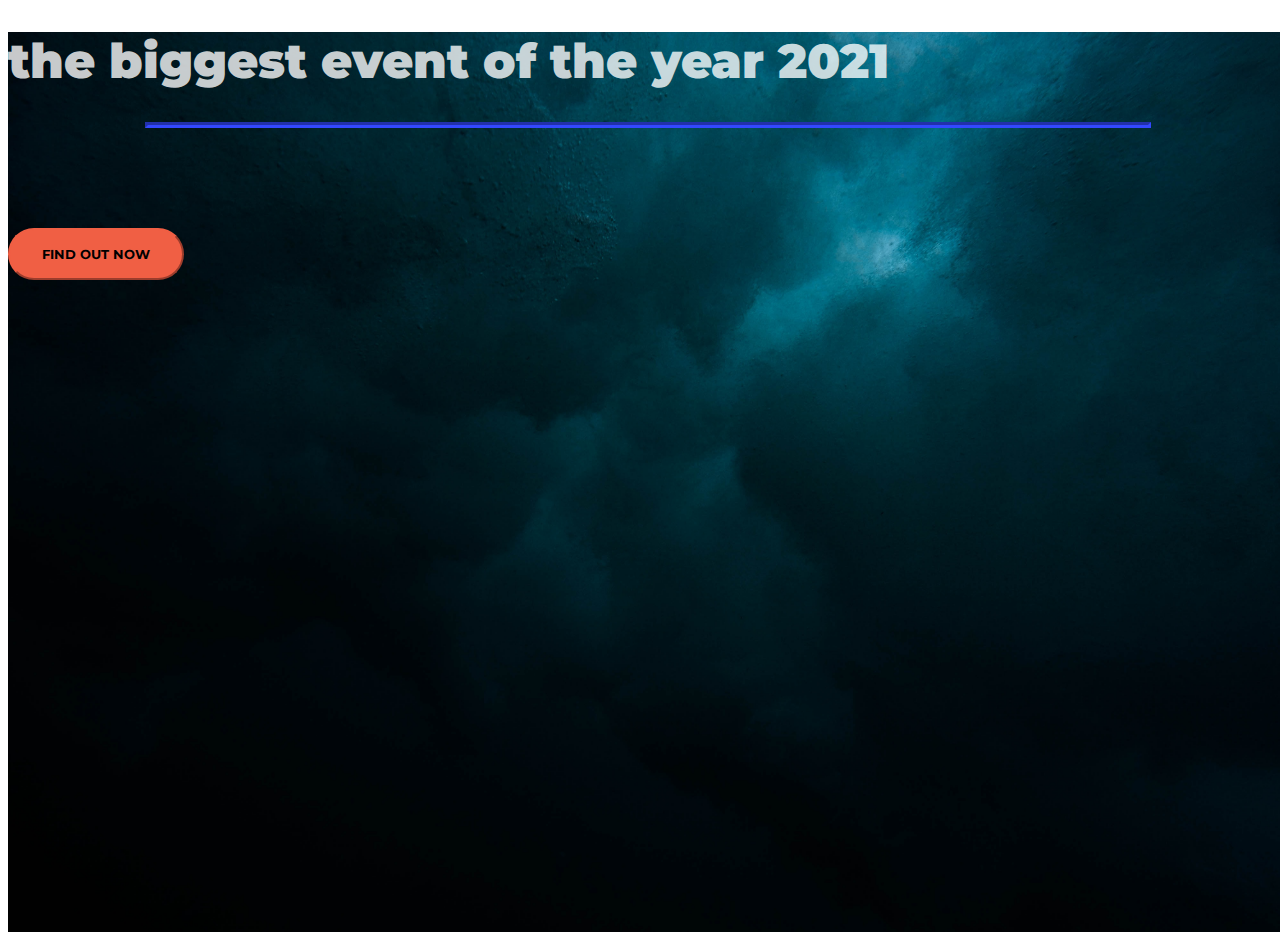
==== commit 65df37f8: "Add files via upload" ====
--- a/index.html
+++ b/index.html
@@ -1,1872 +1,49 @@
-<!DOCTYPE html>
-<!-- saved from url=(0056)https://github.com/jennywallace81/jennywallace.github.io -->
-<html lang="en" data-color-mode="light" data-light-theme="light" data-dark-theme="dark"><head><meta http-equiv="Content-Type" content="text/html; charset=UTF-8">
-    
-  <link rel="dns-prefetch" href="https://github.githubassets.com/">
-  <link rel="dns-prefetch" href="https://avatars.githubusercontent.com/">
-  <link rel="dns-prefetch" href="https://github-cloud.s3.amazonaws.com/">
-  <link rel="dns-prefetch" href="https://user-images.githubusercontent.com/">
-
-
-
-  <link crossorigin="anonymous" media="all" integrity="sha512-rF3cnLJE5IkKUWFkw54emxUMV82DhbZ9aJun83zhvBgJ7J7ZXC20bEFVuLY9RRRC60Ig+pHQO57DuYBrYO+cAA==" rel="stylesheet" href="./index_files/frameworks-ac5ddc9cb244e4890a516164c39e1e9b.css">
-  
-    <link crossorigin="anonymous" media="all" integrity="sha512-IP8IUyzJZjAJ349zQTobRXRjwX+GHTHbmghguDnKMs68GCxvf19ynnW4MKRSzavTurUQaQ/aSwuunDH/EWc2CA==" rel="stylesheet" href="./index_files/behaviors-20ff08532cc9663009df8f73413a1b45.css">
-    
-    
-    
-    <link crossorigin="anonymous" media="all" integrity="sha512-XfPzd96NOZ+IwI3nKkJwXcZyh7QAlmN//5qLZph9J6eJ8OAUovDFUnYD8Sf5iVRQMj/5QIBTolneCXoflvM3+Q==" rel="stylesheet" href="./index_files/github-5df3f377de8d399f88c08de72a42705d.css">
-
-  <script crossorigin="anonymous" defer="defer" integrity="sha512-8K2vvwbW+6H27Nad5ydg8PA2/aMD/LKq+EiK9s0U0hhVZxCI2tWBsYk9beAtisRw2j+Or5k2/F+6dk02nmj/PA==" type="application/javascript" src="./index_files/environment-f0adafbf.js.download"></script>
-    <script crossorigin="anonymous" defer="defer" integrity="sha512-+N4rURJaQAH7alilIZ47KaP8sCRHB717YeeQnMh1WCZoxu1zUOlMcjRRobRIcBR1dcquwXOt/fkXNAud7u2eqw==" type="application/javascript" src="./index_files/chunk-frameworks-f8de2b51.js.download"></script>
-    <script crossorigin="anonymous" defer="defer" integrity="sha512-ERl34tt3h9VgtVbHW6LdpHB2PTIAV820kUUD+2FB00I6zfAtUzSldGxDKDUNgnCZdmfYcJkYlUCYMmVAUYJomA==" type="application/javascript" src="./index_files/chunk-vendor-111977e2.js.download"></script>
-  
-  <script crossorigin="anonymous" defer="defer" integrity="sha512-OEQeArFLWkb3Yqhjr/YpDWJw67Kj0brH44tvqNRLz4UwQkwqVVR74p+CWxzAkHQgQCwGI0S9UrftsvzY0U2SJQ==" type="application/javascript" src="./index_files/behaviors-38441e02.js.download"></script>
-  <script crossorigin="anonymous" defer="defer" integrity="sha512-IboH9NL3+O+Lawukto6QKYpZo9QXcqLTuYSR6qN9HjTXaD7uqCRQAOUJicPMDeNw/1J9CFaTG1FQjHT/00QnSw==" type="application/javascript" src="./index_files/primer-21ba07f4.js.download"></script>
-  
-    <script crossorigin="anonymous" defer="defer" integrity="sha512-evfy6RyDyXvLuaEEFaUaIlw9dSRgvKkF3rMeUELkvXq7sGEK/43vTg+3EE6E8nOsjpuPyYQjgS8bxzqkTjlZag==" type="application/javascript" data-module-id="./chunk-contributions-spider-graph.js" data-src="https://github.githubassets.com/assets/chunk-contributions-spider-graph-7af7f2e9.js"></script>
-    <script crossorigin="anonymous" defer="defer" integrity="sha512-obMR8mPKx8OvqRe34LgnUcxeJ1qujiA4ND3H6UX13ExMlA/WfHLjEzXRmgGRcRvN/8J1nzc+Z+jgz/PLTFy6zg==" type="application/javascript" data-module-id="./chunk-drag-drop.js" data-src="https://github.githubassets.com/assets/chunk-drag-drop-a1b311f2.js"></script>
-    <script crossorigin="anonymous" defer="defer" integrity="sha512-cVnIoXzYnuz2SYwsbnuCpTFzvO17cPoQV2mK82+em//c8i7V2L0VEeInplXGgfbx4d8bQGQuPPx0P0BCRfJ37g==" type="application/javascript" data-module-id="./chunk-edit.js" src="./index_files/chunk-edit-7159c8a1.js.download"></script>
-    <script crossorigin="anonymous" defer="defer" integrity="sha512-TGnbT/6B5dxVwEk7iOlwSY9mfqhfq8m05ec+KjdlfEwoieq73iBeyidClQUSmFa2snukwzF9peY8c7FJf9FARA==" type="application/javascript" data-module-id="./chunk-emoji-picker-element.js" data-src="https://github.githubassets.com/assets/chunk-emoji-picker-element-4c69db4f.js"></script>
-    <script crossorigin="anonymous" defer="defer" integrity="sha512-NwYkwzxETzKUYRXumHDsBIuggkh86KmJ1WrwWZW5wTvVPf047+wOmOHI5b4D65bfdtd3WbXJ7k+3ZWoxpIaqcA==" type="application/javascript" data-module-id="./chunk-insights-graph.js" data-src="https://github.githubassets.com/assets/chunk-insights-graph-370624c3.js"></script>
-    <script crossorigin="anonymous" defer="defer" integrity="sha512-M5r8rjXv6/uRLduUb6H7DoZ5BJEsbaDIFDx9NjsSz3DMOgrn7nk1hJEiTcjeo+oWvwavo5LJd1zLtRFrqM/LXQ==" type="application/javascript" data-module-id="./chunk-jump-to.js" data-src="https://github.githubassets.com/assets/chunk-jump-to-339afcae.js"></script>
-    <script crossorigin="anonymous" defer="defer" integrity="sha512-tcH4xCRuMBAh1PruDaiwGnRIbHlF6bGLhxyCQ16uqok1cV5QFMguVPWJtN9KI0jGQOgN+Pha3+uOUXhXdfK/qw==" type="application/javascript" data-module-id="./chunk-profile-pins-element.js" data-src="https://github.githubassets.com/assets/chunk-profile-pins-element-b5c1f8c4.js"></script>
-    <script crossorigin="anonymous" defer="defer" integrity="sha512-E+H+wAtjiqutBvn2cnXzDIvmasIhYiS7i7JzOfFUwo+Ej8zT54OrJtP//RhwixnypgOpCF4JvqzYy6zOtORDmg==" type="application/javascript" data-module-id="./chunk-runner-groups.js" data-src="https://github.githubassets.com/assets/chunk-runner-groups-13e1fec0.js"></script>
-    <script crossorigin="anonymous" defer="defer" integrity="sha512-U+Pp1bYuA3fRqhike5Go//O/vsExaZLz00lrIby+rZ88yf03nQHz3wLZR9paWkakpD7TH5nS6AUpabCc7OFWpg==" type="application/javascript" data-module-id="./chunk-sortable-behavior.js" data-src="https://github.githubassets.com/assets/chunk-sortable-behavior-53e3e9d5.js"></script>
-    <script crossorigin="anonymous" defer="defer" integrity="sha512-cAsQOq53AtF8bCPWtKuMXOB2Jjt2089fKQQXtk1bNk2ZSBjx2yQOdGZWsXDfWG5H8FmjJzZsepBmOhy+wO7uAQ==" type="application/javascript" data-module-id="./chunk-toast.js" data-src="https://github.githubassets.com/assets/chunk-toast-700b103a.js"></script>
-    <script crossorigin="anonymous" defer="defer" integrity="sha512-QBwrFY4kzAVN0nZmTYJLeEhi5bQ+42rE8h1g384XeZb7n62BykcUICACtaDQ473aIrRf38RSR7WDfNEIVuSlTA==" type="application/javascript" data-module-id="./chunk-tweetsodium.js" data-src="https://github.githubassets.com/assets/chunk-tweetsodium-401c2b15.js"></script>
-    <script crossorigin="anonymous" defer="defer" integrity="sha512-SC6+fdBcMYSyvWb431kP6SZrJPiHWyiRQSt1gTU0DP6acH1Wh8Q1bH39VkY9O6euCYYDYBQi6ei0sjjrxj4hKA==" type="application/javascript" data-module-id="./chunk-user-status-submit.js" data-src="https://github.githubassets.com/assets/chunk-user-status-submit-482ebe7d.js"></script>
-  
-  <script crossorigin="anonymous" defer="defer" integrity="sha512-IhaoklYT6vh3Q+51DCHyXqybkHb7nf+dk2//MGHeRgvxQkKKTIV6gw7smX5al3k7c53SCSDY1+quYWz1q6i89g==" type="application/javascript" src="./index_files/codespaces-2216a892.js.download"></script>
-<script crossorigin="anonymous" defer="defer" integrity="sha512-s6H8s3bRSKcsfm6FoyfL7tjIzNoHkrdaTm71nQ6MWITJScHSpl03gB3wSRyECOMBMgt0dbZHk5G7znFtV94Kqw==" type="application/javascript" src="./index_files/repositories-b3a1fcb3.js.download"></script>
-<script crossorigin="anonymous" defer="defer" integrity="sha512-aw5tciVT0IsECUmMuwp9ez60QReE2/yFNL1diLgZnOom6RhU8+0lG3RlAKto4JwbCoEP15E41Pksd7rK5BKfCQ==" type="application/javascript" src="./index_files/topic-suggestions-6b0e6d72.js.download"></script>
-
-  <meta name="viewport" content="width=device-width">
-  
-  <title>jennywallace81/jennywallace.github.io: My landing page</title>
-    <meta name="description" content="My landing page . Contribute to jennywallace81/jennywallace.github.io development by creating an account on GitHub.">
-    <link rel="search" type="application/opensearchdescription+xml" href="https://github.com/opensearch.xml" title="GitHub">
-  <link rel="fluid-icon" href="https://github.com/fluidicon.png" title="GitHub">
-  <meta property="fb:app_id" content="1401488693436528">
-  <meta name="apple-itunes-app" content="app-id=1477376905">
-    <meta name="twitter:image:src" content="https://avatars.githubusercontent.com/u/31650622?s=400&amp;v=4"><meta name="twitter:site" content="@github"><meta name="twitter:card" content="summary"><meta name="twitter:title" content="jennywallace81/jennywallace.github.io"><meta name="twitter:description" content="My landing page . Contribute to jennywallace81/jennywallace.github.io development by creating an account on GitHub.">
-    <meta property="og:image" content="https://avatars.githubusercontent.com/u/31650622?s=400&amp;v=4"><meta property="og:site_name" content="GitHub"><meta property="og:type" content="object"><meta property="og:title" content="jennywallace81/jennywallace.github.io"><meta property="og:url" content="https://github.com/jennywallace81/jennywallace.github.io"><meta property="og:description" content="My landing page . Contribute to jennywallace81/jennywallace.github.io development by creating an account on GitHub.">
-
-
-
-    
-
-  <link rel="assets" href="https://github.githubassets.com/">
-    <link rel="shared-web-socket" href="wss://alive.github.com/_sockets/u/31650622/ws?session=eyJ2IjoiVjMiLCJ1IjozMTY1MDYyMiwicyI6NjQ5NjA4MzE5LCJjIjoyMTIzMzU4MTM1LCJ0IjoxNjEzNjMxODAzfQ==--917b6fd6864f402acac3187c5560905ba17f491d71e6893b272e8ae6553b2908" data-refresh-url="/_alive">
-    <link rel="shared-web-socket-src" href="https://github.com/socket-worker-5029ae85.js">
-  <link rel="sudo-modal" href="https://github.com/sessions/sudo_modal">
-
-  <meta name="request-id" content="DCC0:3920:A99830:BC5150:602E10EC" data-pjax-transient="true"><meta name="html-safe-nonce" content="155b250ddb8e150d25b1ff352afdc1b5980c1efa908f0a4cd4e32983a1164a67" data-pjax-transient="true"><meta name="visitor-payload" content="[base64]" data-pjax-transient="true"><meta name="visitor-hmac" content="3a656aad1d47111c93d34d5e5c92fe80927de098df41e12433e79a9718beb81e" data-pjax-transient="true">
-
-    <meta name="hovercard-subject-tag" content="repository:339714003" data-pjax-transient="">
-
-
-  <meta name="github-keyboard-shortcuts" content="repository" data-pjax-transient="true">
-
-  
-
-  <meta name="selected-link" value="repo_source" data-pjax-transient="">
-
-    <meta name="google-site-verification" content="c1kuD-K2HIVF635lypcsWPoD4kilo5-jA_wBFyT4uMY">
-  <meta name="google-site-verification" content="KT5gs8h0wvaagLKAVWq8bbeNwnZZK1r1XQysX3xurLU">
-  <meta name="google-site-verification" content="ZzhVyEFwb7w3e0-uOTltm8Jsck2F5StVihD0exw2fsA">
-  <meta name="google-site-verification" content="GXs5KoUUkNCoaAZn7wPN-t01Pywp9M3sEjnt_3_ZWPc">
-
-  <meta name="octolytics-host" content="collector.githubapp.com"><meta name="octolytics-app-id" content="github"><meta name="octolytics-event-url" content="https://collector.githubapp.com/github-external/browser_event"><meta name="octolytics-actor-id" content="31650622"><meta name="octolytics-actor-login" content="jennywallace81"><meta name="octolytics-actor-hash" content="31e42c604e4d2959e572d89f9d1005660031b6284ccb8aa6071e7b44c676c846">
-
-  <meta name="analytics-location" content="/&lt;user-name&gt;/&lt;repo-name&gt;" data-pjax-transient="true">
-
-  
-
-
-
-  <meta name="optimizely-datafile" content="{&quot;version&quot;: &quot;4&quot;, &quot;rollouts&quot;: [], &quot;typedAudiences&quot;: [], &quot;anonymizeIP&quot;: true, &quot;projectId&quot;: &quot;16737760170&quot;, &quot;variables&quot;: [], &quot;featureFlags&quot;: [], &quot;experiments&quot;: [{&quot;status&quot;: &quot;Running&quot;, &quot;audienceIds&quot;: [], &quot;variations&quot;: [{&quot;variables&quot;: [], &quot;id&quot;: &quot;19739506060&quot;, &quot;key&quot;: &quot;en&quot;}, {&quot;variables&quot;: [], &quot;id&quot;: &quot;19720506378&quot;, &quot;key&quot;: &quot;pt&quot;}], &quot;id&quot;: &quot;19741925936&quot;, &quot;key&quot;: &quot;homepage_translation&quot;, &quot;layerId&quot;: &quot;19739776731&quot;, &quot;trafficAllocation&quot;: [{&quot;entityId&quot;: &quot;19720506378&quot;, &quot;endOfRange&quot;: 5000}, {&quot;entityId&quot;: &quot;19739506060&quot;, &quot;endOfRange&quot;: 10000}], &quot;forcedVariations&quot;: {}}], &quot;audiences&quot;: [{&quot;conditions&quot;: &quot;[\&quot;or\&quot;, {\&quot;match\&quot;: \&quot;exact\&quot;, \&quot;name\&quot;: \&quot;$opt_dummy_attribute\&quot;, \&quot;type\&quot;: \&quot;custom_attribute\&quot;, \&quot;value\&quot;: \&quot;$opt_dummy_value\&quot;}]&quot;, &quot;id&quot;: &quot;$opt_dummy_audience&quot;, &quot;name&quot;: &quot;Optimizely-Generated Audience for Backwards Compatibility&quot;}], &quot;groups&quot;: [], &quot;attributes&quot;: [{&quot;id&quot;: &quot;16822470375&quot;, &quot;key&quot;: &quot;user_id&quot;}, {&quot;id&quot;: &quot;17143601254&quot;, &quot;key&quot;: &quot;spammy&quot;}, {&quot;id&quot;: &quot;18175660309&quot;, &quot;key&quot;: &quot;organization_plan&quot;}, {&quot;id&quot;: &quot;18813001570&quot;, &quot;key&quot;: &quot;is_logged_in&quot;}, {&quot;id&quot;: &quot;19073851829&quot;, &quot;key&quot;: &quot;geo&quot;}], &quot;botFiltering&quot;: false, &quot;accountId&quot;: &quot;16737760170&quot;, &quot;events&quot;: [{&quot;experimentIds&quot;: [], &quot;id&quot;: &quot;17911811441&quot;, &quot;key&quot;: &quot;hydro_click.dashboard.teacher_toolbox_cta&quot;}, {&quot;experimentIds&quot;: [], &quot;id&quot;: &quot;18124116703&quot;, &quot;key&quot;: &quot;submit.organizations.complete_sign_up&quot;}, {&quot;experimentIds&quot;: [], &quot;id&quot;: &quot;18145892387&quot;, &quot;key&quot;: &quot;no_metric.tracked_outside_of_optimizely&quot;}, {&quot;experimentIds&quot;: [], &quot;id&quot;: &quot;18178755568&quot;, &quot;key&quot;: &quot;click.org_onboarding_checklist.add_repo&quot;}, {&quot;experimentIds&quot;: [], &quot;id&quot;: &quot;18180553241&quot;, &quot;key&quot;: &quot;submit.repository_imports.create&quot;}, {&quot;experimentIds&quot;: [], &quot;id&quot;: &quot;18186103728&quot;, &quot;key&quot;: &quot;click.help.learn_more_about_repository_creation&quot;}, {&quot;experimentIds&quot;: [], &quot;id&quot;: &quot;18188530140&quot;, &quot;key&quot;: &quot;test_event.do_not_use_in_production&quot;}, {&quot;experimentIds&quot;: [], &quot;id&quot;: &quot;18191963644&quot;, &quot;key&quot;: &quot;click.empty_org_repo_cta.transfer_repository&quot;}, {&quot;experimentIds&quot;: [], &quot;id&quot;: &quot;18195612788&quot;, &quot;key&quot;: &quot;click.empty_org_repo_cta.import_repository&quot;}, {&quot;experimentIds&quot;: [], &quot;id&quot;: &quot;18210945499&quot;, &quot;key&quot;: &quot;click.org_onboarding_checklist.invite_members&quot;}, {&quot;experimentIds&quot;: [], &quot;id&quot;: &quot;18211063248&quot;, &quot;key&quot;: &quot;click.empty_org_repo_cta.create_repository&quot;}, {&quot;experimentIds&quot;: [], &quot;id&quot;: &quot;18215721889&quot;, &quot;key&quot;: &quot;click.org_onboarding_checklist.update_profile&quot;}, {&quot;experimentIds&quot;: [], &quot;id&quot;: &quot;18224360785&quot;, &quot;key&quot;: &quot;click.org_onboarding_checklist.dismiss&quot;}, {&quot;experimentIds&quot;: [], &quot;id&quot;: &quot;18234832286&quot;, &quot;key&quot;: &quot;submit.organization_activation.complete&quot;}, {&quot;experimentIds&quot;: [], &quot;id&quot;: &quot;18252392383&quot;, &quot;key&quot;: &quot;submit.org_repository.create&quot;}, {&quot;experimentIds&quot;: [], &quot;id&quot;: &quot;18257551537&quot;, &quot;key&quot;: &quot;submit.org_member_invitation.create&quot;}, {&quot;experimentIds&quot;: [], &quot;id&quot;: &quot;18259522260&quot;, &quot;key&quot;: &quot;submit.organization_profile.update&quot;}, {&quot;experimentIds&quot;: [], &quot;id&quot;: &quot;18564603625&quot;, &quot;key&quot;: &quot;view.classroom_select_organization&quot;}, {&quot;experimentIds&quot;: [], &quot;id&quot;: &quot;18568612016&quot;, &quot;key&quot;: &quot;click.classroom_sign_in_click&quot;}, {&quot;experimentIds&quot;: [], &quot;id&quot;: &quot;18572592540&quot;, &quot;key&quot;: &quot;view.classroom_name&quot;}, {&quot;experimentIds&quot;: [], &quot;id&quot;: &quot;18574203855&quot;, &quot;key&quot;: &quot;click.classroom_create_organization&quot;}, {&quot;experimentIds&quot;: [], &quot;id&quot;: &quot;18582053415&quot;, &quot;key&quot;: &quot;click.classroom_select_organization&quot;}, {&quot;experimentIds&quot;: [], &quot;id&quot;: &quot;18589463420&quot;, &quot;key&quot;: &quot;click.classroom_create_classroom&quot;}, {&quot;experimentIds&quot;: [], &quot;id&quot;: &quot;18591323364&quot;, &quot;key&quot;: &quot;click.classroom_create_first_classroom&quot;}, {&quot;experimentIds&quot;: [], &quot;id&quot;: &quot;18591652321&quot;, &quot;key&quot;: &quot;click.classroom_grant_access&quot;}, {&quot;experimentIds&quot;: [], &quot;id&quot;: &quot;18607131425&quot;, &quot;key&quot;: &quot;view.classroom_creation&quot;}, {&quot;experimentIds&quot;: [], &quot;id&quot;: &quot;18831680583&quot;, &quot;key&quot;: &quot;upgrade_account_plan&quot;}, {&quot;experimentIds&quot;: [], &quot;id&quot;: &quot;19064064515&quot;, &quot;key&quot;: &quot;click.signup&quot;}, {&quot;experimentIds&quot;: [], &quot;id&quot;: &quot;19075373687&quot;, &quot;key&quot;: &quot;click.view_account_billing_page&quot;}, {&quot;experimentIds&quot;: [], &quot;id&quot;: &quot;19077355841&quot;, &quot;key&quot;: &quot;click.dismiss_signup_prompt&quot;}, {&quot;experimentIds&quot;: [], &quot;id&quot;: &quot;19079713938&quot;, &quot;key&quot;: &quot;click.contact_sales&quot;}, {&quot;experimentIds&quot;: [], &quot;id&quot;: &quot;19120963070&quot;, &quot;key&quot;: &quot;click.compare_account_plans&quot;}, {&quot;experimentIds&quot;: [], &quot;id&quot;: &quot;19151690317&quot;, &quot;key&quot;: &quot;click.upgrade_account_cta&quot;}, {&quot;experimentIds&quot;: [], &quot;id&quot;: &quot;19424193129&quot;, &quot;key&quot;: &quot;click.open_account_switcher&quot;}, {&quot;experimentIds&quot;: [], &quot;id&quot;: &quot;19520330825&quot;, &quot;key&quot;: &quot;click.visit_account_profile&quot;}, {&quot;experimentIds&quot;: [], &quot;id&quot;: &quot;19540970635&quot;, &quot;key&quot;: &quot;click.switch_account_context&quot;}, {&quot;experimentIds&quot;: [&quot;19741925936&quot;], &quot;id&quot;: &quot;19730198868&quot;, &quot;key&quot;: &quot;submit.homepage_signup&quot;}, {&quot;experimentIds&quot;: [&quot;19741925936&quot;], &quot;id&quot;: &quot;19820830627&quot;, &quot;key&quot;: &quot;click.homepage_signup&quot;}, {&quot;experimentIds&quot;: [], &quot;id&quot;: &quot;19988571001&quot;, &quot;key&quot;: &quot;click.create_enterprise_trial&quot;}], &quot;revision&quot;: &quot;447&quot;}">
-  <!-- To prevent page flashing, the optimizely JS needs to be loaded in the
-    <head> tag before the DOM renders -->
-  <script crossorigin="anonymous" defer="defer" integrity="sha512-VJrqSK702Mzl9EQxm2OvFxKaumGptgVdeJS2rsaLvVlOdR4HEu3ZFjtV83kMKdYRelUnxxaAFw0wthkpdEUafw==" type="application/javascript" src="./index_files/optimizely-549aea48.js.download"></script>
-
-
-
-  
-
-      <meta name="hostname" content="github.com">
-    <meta name="user-login" content="jennywallace81">
-
-
-      <meta name="expected-hostname" content="github.com">
-
-      <meta name="js-proxy-site-detection-payload" content="[base64]">
-
-    <meta name="enabled-features" content="MARKETPLACE_PENDING_INSTALLATIONS,JS_HTTP_CACHE_HEADERS,ACTIONS_SHORT_SHA_WARNING">
-
-  <meta http-equiv="x-pjax-version" content="9601e483550443e54484643515f6ffb2b34e83d65b3860a9d42e650bf2dc665b">
-  
-
-        <link href="https://github.com/jennywallace81/jennywallace.github.io/commits/master.atom" rel="alternate" title="Recent Commits to jennywallace.github.io:master" type="application/atom+xml">
-
-  <meta name="go-import" content="github.com/jennywallace81/jennywallace.github.io git https://github.com/jennywallace81/jennywallace.github.io.git">
-
-  <meta name="octolytics-dimension-user_id" content="31650622"><meta name="octolytics-dimension-user_login" content="jennywallace81"><meta name="octolytics-dimension-repository_id" content="339714003"><meta name="octolytics-dimension-repository_nwo" content="jennywallace81/jennywallace.github.io"><meta name="octolytics-dimension-repository_public" content="true"><meta name="octolytics-dimension-repository_is_fork" content="false"><meta name="octolytics-dimension-repository_network_root_id" content="339714003"><meta name="octolytics-dimension-repository_network_root_nwo" content="jennywallace81/jennywallace.github.io">
-
-
-
-    <link rel="canonical" href="https://github.com/jennywallace81/jennywallace.github.io" data-pjax-transient="">
-
-
-  <meta name="browser-stats-url" content="https://api.github.com/_private/browser/stats">
-
-  <meta name="browser-errors-url" content="https://api.github.com/_private/browser/errors">
-
-  <meta name="browser-optimizely-client-errors-url" content="https://api.github.com/_private/browser/optimizely_client/errors">
-
-  <link rel="mask-icon" href="https://github.githubassets.com/pinned-octocat.svg" color="#000000">
-  <link rel="alternate icon" class="js-site-favicon" type="image/png" href="https://github.githubassets.com/favicons/favicon.png">
-  <link rel="icon" class="js-site-favicon" type="image/svg+xml" href="https://github.githubassets.com/favicons/favicon.svg">
-
-<meta name="theme-color" content="#1e2327">
-    <meta name="color-scheme" content="light dark">
-
-
-  <link rel="manifest" href="https://github.com/manifest.json" crossorigin="use-credentials">
-
-  </head>
-
-  <body class="logged-in env-production page-responsive intent-mouse" style="word-wrap: break-word;" data-new-gr-c-s-loaded="14.996.0">
-    
-
-    <div class="position-relative js-header-wrapper ">
-      <a href="https://github.com/jennywallace81/jennywallace.github.io#start-of-content" class="p-3 bg-blue text-white show-on-focus js-skip-to-content">Skip to content</a>
-      <span class="progress-pjax-loader width-full js-pjax-loader-bar Progress position-fixed">
-    <span style="background-color: #79b8ff;width: 0%;" class="Progress-item progress-pjax-loader-bar "></span>
-</span>      
-      
-
-
-            <header class="Header js-details-container Details px-3 px-md-4 px-lg-5 flex-wrap flex-md-nowrap" role="banner">
-    <div class="Header-item mt-n1 mb-n1  d-none d-md-flex">
-      <a class="Header-link " href="https://github.com/" data-hotkey="g d" aria-label="Homepage " data-ga-click="Header, go to dashboard, icon:logo">
-  <svg class="octicon octicon-mark-github v-align-middle" height="32" viewBox="0 0 16 16" version="1.1" width="32" aria-hidden="true"><path fill-rule="evenodd" d="M8 0C3.58 0 0 3.58 0 8c0 3.54 2.29 6.53 5.47 7.59.4.07.55-.17.55-.38 0-.19-.01-.82-.01-1.49-2.01.37-2.53-.49-2.69-.94-.09-.23-.48-.94-.82-1.13-.28-.15-.68-.52-.01-.53.63-.01 1.08.58 1.23.82.72 1.21 1.87.87 2.33.66.07-.52.28-.87.51-1.07-1.78-.2-3.64-.89-3.64-3.95 0-.87.31-1.59.82-2.15-.08-.2-.36-1.02.08-2.12 0 0 .67-.21 2.2.82.64-.18 1.32-.27 2-.27.68 0 1.36.09 2 .27 1.53-1.04 2.2-.82 2.2-.82.44 1.1.16 1.92.08 2.12.51.56.82 1.27.82 2.15 0 3.07-1.87 3.75-3.65 3.95.29.25.54.73.54 1.48 0 1.07-.01 1.93-.01 2.2 0 .21.15.46.55.38A8.013 8.013 0 0016 8c0-4.42-3.58-8-8-8z"></path></svg>
-</a>
-
-    </div>
-
-    <div class="Header-item d-md-none">
-      <button class="Header-link btn-link js-details-target" type="button" aria-label="Toggle navigation" aria-expanded="false">
-        <svg height="24" class="octicon octicon-three-bars" viewBox="0 0 16 16" version="1.1" width="24" aria-hidden="true"><path fill-rule="evenodd" d="M1 2.75A.75.75 0 011.75 2h12.5a.75.75 0 110 1.5H1.75A.75.75 0 011 2.75zm0 5A.75.75 0 011.75 7h12.5a.75.75 0 110 1.5H1.75A.75.75 0 011 7.75zM1.75 12a.75.75 0 100 1.5h12.5a.75.75 0 100-1.5H1.75z"></path></svg>
-      </button>
-    </div>
-
-    <div class="Header-item Header-item--full flex-column flex-md-row width-full flex-order-2 flex-md-order-none mr-0 mr-md-3 mt-3 mt-md-0 Details-content--hidden-not-important d-md-flex">
-          <div class="header-search flex-auto js-site-search position-relative flex-self-stretch flex-md-self-auto mb-3 mb-md-0 mr-0 mr-md-3 scoped-search site-scoped-search js-jump-to" role="combobox" aria-owns="jump-to-results" aria-label="Search or jump to" aria-haspopup="listbox" aria-expanded="false">
-  <div class="position-relative">
-    <!-- '"` --><!-- </textarea></xmp> --><form class="js-site-search-form" role="search" aria-label="Site" data-scope-type="Repository" data-scope-id="339714003" data-scoped-search-url="/jennywallace81/jennywallace.github.io/search" data-owner-scoped-search-url="/users/jennywallace81/search" data-unscoped-search-url="/search" action="https://github.com/jennywallace81/jennywallace.github.io/search" accept-charset="UTF-8" method="get">
-      <label class="form-control input-sm header-search-wrapper p-0 js-chromeless-input-container header-search-wrapper-jump-to position-relative d-flex flex-justify-between flex-items-center">
-        <input type="text" class="form-control input-sm header-search-input jump-to-field js-jump-to-field js-site-search-focus js-site-search-field is-clearable" data-hotkey="s,/" name="q" value="" placeholder="Search or jump to…" data-unscoped-placeholder="Search or jump to…" data-scoped-placeholder="Search or jump to…" autocapitalize="off" aria-autocomplete="list" aria-controls="jump-to-results" aria-label="Search or jump to…" data-jump-to-suggestions-path="/_graphql/GetSuggestedNavigationDestinations" spellcheck="false" autocomplete="off">
-          <input type="hidden" value="/pPG9GrJampN+SNzSPQXR2seCbt49OODEjWJoHH/nyCfcS9RIe65T3IPMvzqXjTTUs8UHr+XWKca5+BvSbT17A==" data-csrf="true" class="js-data-jump-to-suggestions-path-csrf">
-          <input type="hidden" class="js-site-search-type-field" name="type">
-            <img src="./index_files/search-key-slash.svg" alt="" class="mr-2 header-search-key-slash">
-
-            <div class="Box position-absolute overflow-hidden d-none jump-to-suggestions js-jump-to-suggestions-container">
-              
-<ul class="d-none js-jump-to-suggestions-template-container">
-  
-
-<li class="d-flex flex-justify-start flex-items-center p-0 f5 navigation-item js-navigation-item js-jump-to-suggestion" role="option">
-  <a tabindex="-1" class="no-underline d-flex flex-auto flex-items-center jump-to-suggestions-path js-jump-to-suggestion-path js-navigation-open p-2" href="https://github.com/jennywallace81/jennywallace.github.io" data-item-type="suggestion">
-    <div class="jump-to-octicon js-jump-to-octicon flex-shrink-0 mr-2 text-center d-none">
-      <svg height="16" width="16" class="octicon octicon-repo flex-shrink-0 js-jump-to-octicon-repo d-none" title="Repository" aria-label="Repository" viewBox="0 0 16 16" version="1.1" role="img"><path fill-rule="evenodd" d="M2 2.5A2.5 2.5 0 014.5 0h8.75a.75.75 0 01.75.75v12.5a.75.75 0 01-.75.75h-2.5a.75.75 0 110-1.5h1.75v-2h-8a1 1 0 00-.714 1.7.75.75 0 01-1.072 1.05A2.495 2.495 0 012 11.5v-9zm10.5-1V9h-8c-.356 0-.694.074-1 .208V2.5a1 1 0 011-1h8zM5 12.25v3.25a.25.25 0 00.4.2l1.45-1.087a.25.25 0 01.3 0L8.6 15.7a.25.25 0 00.4-.2v-3.25a.25.25 0 00-.25-.25h-3.5a.25.25 0 00-.25.25z"></path></svg>
-      <svg height="16" width="16" class="octicon octicon-project flex-shrink-0 js-jump-to-octicon-project d-none" title="Project" aria-label="Project" viewBox="0 0 16 16" version="1.1" role="img"><path fill-rule="evenodd" d="M1.75 0A1.75 1.75 0 000 1.75v12.5C0 15.216.784 16 1.75 16h12.5A1.75 1.75 0 0016 14.25V1.75A1.75 1.75 0 0014.25 0H1.75zM1.5 1.75a.25.25 0 01.25-.25h12.5a.25.25 0 01.25.25v12.5a.25.25 0 01-.25.25H1.75a.25.25 0 01-.25-.25V1.75zM11.75 3a.75.75 0 00-.75.75v7.5a.75.75 0 001.5 0v-7.5a.75.75 0 00-.75-.75zm-8.25.75a.75.75 0 011.5 0v5.5a.75.75 0 01-1.5 0v-5.5zM8 3a.75.75 0 00-.75.75v3.5a.75.75 0 001.5 0v-3.5A.75.75 0 008 3z"></path></svg>
-      <svg height="16" width="16" class="octicon octicon-search flex-shrink-0 js-jump-to-octicon-search d-none" title="Search" aria-label="Search" viewBox="0 0 16 16" version="1.1" role="img"><path fill-rule="evenodd" d="M11.5 7a4.499 4.499 0 11-8.998 0A4.499 4.499 0 0111.5 7zm-.82 4.74a6 6 0 111.06-1.06l3.04 3.04a.75.75 0 11-1.06 1.06l-3.04-3.04z"></path></svg>
-    </div>
-
-    <img class="avatar mr-2 flex-shrink-0 js-jump-to-suggestion-avatar d-none" alt="" aria-label="Team" src="https://github.com/jennywallace81/jennywallace.github.io" width="28" height="28">
-
-    <div class="jump-to-suggestion-name js-jump-to-suggestion-name flex-auto overflow-hidden text-left no-wrap css-truncate css-truncate-target">
-    </div>
-
-    <div class="border rounded-1 flex-shrink-0 bg-gray px-1 text-gray-light ml-1 f6 d-none js-jump-to-badge-search">
-      <span class="js-jump-to-badge-search-text-default d-none" aria-label="in this repository">
-        In this repository
-      </span>
-      <span class="js-jump-to-badge-search-text-global d-none" aria-label="in all of GitHub">
-        All GitHub
-      </span>
-      <span aria-hidden="true" class="d-inline-block ml-1 v-align-middle">↵</span>
-    </div>
-
-    <div aria-hidden="true" class="border rounded-1 flex-shrink-0 bg-gray px-1 text-gray-light ml-1 f6 d-none d-on-nav-focus js-jump-to-badge-jump">
-      Jump to
-      <span class="d-inline-block ml-1 v-align-middle">↵</span>
-    </div>
-  </a>
-</li>
-
-</ul>
-
-<ul class="d-none js-jump-to-no-results-template-container">
-  <li class="d-flex flex-justify-center flex-items-center f5 d-none js-jump-to-suggestion p-2">
-    <span class="text-gray">No suggested jump to results</span>
-  </li>
-</ul>
-
-<ul id="jump-to-results" role="listbox" class="p-0 m-0 js-navigation-container jump-to-suggestions-results-container js-jump-to-suggestions-results-container">
-  
-
-<li class="d-flex flex-justify-start flex-items-center p-0 f5 navigation-item js-navigation-item js-jump-to-scoped-search d-none" role="option">
-  <a tabindex="-1" class="no-underline d-flex flex-auto flex-items-center jump-to-suggestions-path js-jump-to-suggestion-path js-navigation-open p-2" href="https://github.com/jennywallace81/jennywallace.github.io" data-item-type="scoped_search">
-    <div class="jump-to-octicon js-jump-to-octicon flex-shrink-0 mr-2 text-center d-none">
-      <svg height="16" width="16" class="octicon octicon-repo flex-shrink-0 js-jump-to-octicon-repo d-none" title="Repository" aria-label="Repository" viewBox="0 0 16 16" version="1.1" role="img"><path fill-rule="evenodd" d="M2 2.5A2.5 2.5 0 014.5 0h8.75a.75.75 0 01.75.75v12.5a.75.75 0 01-.75.75h-2.5a.75.75 0 110-1.5h1.75v-2h-8a1 1 0 00-.714 1.7.75.75 0 01-1.072 1.05A2.495 2.495 0 012 11.5v-9zm10.5-1V9h-8c-.356 0-.694.074-1 .208V2.5a1 1 0 011-1h8zM5 12.25v3.25a.25.25 0 00.4.2l1.45-1.087a.25.25 0 01.3 0L8.6 15.7a.25.25 0 00.4-.2v-3.25a.25.25 0 00-.25-.25h-3.5a.25.25 0 00-.25.25z"></path></svg>
-      <svg height="16" width="16" class="octicon octicon-project flex-shrink-0 js-jump-to-octicon-project d-none" title="Project" aria-label="Project" viewBox="0 0 16 16" version="1.1" role="img"><path fill-rule="evenodd" d="M1.75 0A1.75 1.75 0 000 1.75v12.5C0 15.216.784 16 1.75 16h12.5A1.75 1.75 0 0016 14.25V1.75A1.75 1.75 0 0014.25 0H1.75zM1.5 1.75a.25.25 0 01.25-.25h12.5a.25.25 0 01.25.25v12.5a.25.25 0 01-.25.25H1.75a.25.25 0 01-.25-.25V1.75zM11.75 3a.75.75 0 00-.75.75v7.5a.75.75 0 001.5 0v-7.5a.75.75 0 00-.75-.75zm-8.25.75a.75.75 0 011.5 0v5.5a.75.75 0 01-1.5 0v-5.5zM8 3a.75.75 0 00-.75.75v3.5a.75.75 0 001.5 0v-3.5A.75.75 0 008 3z"></path></svg>
-      <svg height="16" width="16" class="octicon octicon-search flex-shrink-0 js-jump-to-octicon-search d-none" title="Search" aria-label="Search" viewBox="0 0 16 16" version="1.1" role="img"><path fill-rule="evenodd" d="M11.5 7a4.499 4.499 0 11-8.998 0A4.499 4.499 0 0111.5 7zm-.82 4.74a6 6 0 111.06-1.06l3.04 3.04a.75.75 0 11-1.06 1.06l-3.04-3.04z"></path></svg>
-    </div>
-
-    <img class="avatar mr-2 flex-shrink-0 js-jump-to-suggestion-avatar d-none" alt="" aria-label="Team" src="https://github.com/jennywallace81/jennywallace.github.io" width="28" height="28">
-
-    <div class="jump-to-suggestion-name js-jump-to-suggestion-name flex-auto overflow-hidden text-left no-wrap css-truncate css-truncate-target">
-    </div>
-
-    <div class="border rounded-1 flex-shrink-0 bg-gray px-1 text-gray-light ml-1 f6 d-none js-jump-to-badge-search">
-      <span class="js-jump-to-badge-search-text-default d-none" aria-label="in this repository">
-        In this repository
-      </span>
-      <span class="js-jump-to-badge-search-text-global d-none" aria-label="in all of GitHub">
-        All GitHub
-      </span>
-      <span aria-hidden="true" class="d-inline-block ml-1 v-align-middle">↵</span>
-    </div>
-
-    <div aria-hidden="true" class="border rounded-1 flex-shrink-0 bg-gray px-1 text-gray-light ml-1 f6 d-none d-on-nav-focus js-jump-to-badge-jump">
-      Jump to
-      <span class="d-inline-block ml-1 v-align-middle">↵</span>
-    </div>
-  </a>
-</li>
-
-  
-
-<li class="d-flex flex-justify-start flex-items-center p-0 f5 navigation-item js-navigation-item js-jump-to-owner-scoped-search d-none" role="option">
-  <a tabindex="-1" class="no-underline d-flex flex-auto flex-items-center jump-to-suggestions-path js-jump-to-suggestion-path js-navigation-open p-2" href="https://github.com/jennywallace81/jennywallace.github.io" data-item-type="owner_scoped_search">
-    <div class="jump-to-octicon js-jump-to-octicon flex-shrink-0 mr-2 text-center d-none">
-      <svg height="16" width="16" class="octicon octicon-repo flex-shrink-0 js-jump-to-octicon-repo d-none" title="Repository" aria-label="Repository" viewBox="0 0 16 16" version="1.1" role="img"><path fill-rule="evenodd" d="M2 2.5A2.5 2.5 0 014.5 0h8.75a.75.75 0 01.75.75v12.5a.75.75 0 01-.75.75h-2.5a.75.75 0 110-1.5h1.75v-2h-8a1 1 0 00-.714 1.7.75.75 0 01-1.072 1.05A2.495 2.495 0 012 11.5v-9zm10.5-1V9h-8c-.356 0-.694.074-1 .208V2.5a1 1 0 011-1h8zM5 12.25v3.25a.25.25 0 00.4.2l1.45-1.087a.25.25 0 01.3 0L8.6 15.7a.25.25 0 00.4-.2v-3.25a.25.25 0 00-.25-.25h-3.5a.25.25 0 00-.25.25z"></path></svg>
-      <svg height="16" width="16" class="octicon octicon-project flex-shrink-0 js-jump-to-octicon-project d-none" title="Project" aria-label="Project" viewBox="0 0 16 16" version="1.1" role="img"><path fill-rule="evenodd" d="M1.75 0A1.75 1.75 0 000 1.75v12.5C0 15.216.784 16 1.75 16h12.5A1.75 1.75 0 0016 14.25V1.75A1.75 1.75 0 0014.25 0H1.75zM1.5 1.75a.25.25 0 01.25-.25h12.5a.25.25 0 01.25.25v12.5a.25.25 0 01-.25.25H1.75a.25.25 0 01-.25-.25V1.75zM11.75 3a.75.75 0 00-.75.75v7.5a.75.75 0 001.5 0v-7.5a.75.75 0 00-.75-.75zm-8.25.75a.75.75 0 011.5 0v5.5a.75.75 0 01-1.5 0v-5.5zM8 3a.75.75 0 00-.75.75v3.5a.75.75 0 001.5 0v-3.5A.75.75 0 008 3z"></path></svg>
-      <svg height="16" width="16" class="octicon octicon-search flex-shrink-0 js-jump-to-octicon-search d-none" title="Search" aria-label="Search" viewBox="0 0 16 16" version="1.1" role="img"><path fill-rule="evenodd" d="M11.5 7a4.499 4.499 0 11-8.998 0A4.499 4.499 0 0111.5 7zm-.82 4.74a6 6 0 111.06-1.06l3.04 3.04a.75.75 0 11-1.06 1.06l-3.04-3.04z"></path></svg>
-    </div>
-
-    <img class="avatar mr-2 flex-shrink-0 js-jump-to-suggestion-avatar d-none" alt="" aria-label="Team" src="https://github.com/jennywallace81/jennywallace.github.io" width="28" height="28">
-
-    <div class="jump-to-suggestion-name js-jump-to-suggestion-name flex-auto overflow-hidden text-left no-wrap css-truncate css-truncate-target">
-    </div>
-
-    <div class="border rounded-1 flex-shrink-0 bg-gray px-1 text-gray-light ml-1 f6 d-none js-jump-to-badge-search">
-      <span class="js-jump-to-badge-search-text-default d-none" aria-label="in this user">
-        In this user
-      </span>
-      <span class="js-jump-to-badge-search-text-global d-none" aria-label="in all of GitHub">
-        All GitHub
-      </span>
-      <span aria-hidden="true" class="d-inline-block ml-1 v-align-middle">↵</span>
-    </div>
-
-    <div aria-hidden="true" class="border rounded-1 flex-shrink-0 bg-gray px-1 text-gray-light ml-1 f6 d-none d-on-nav-focus js-jump-to-badge-jump">
-      Jump to
-      <span class="d-inline-block ml-1 v-align-middle">↵</span>
-    </div>
-  </a>
-</li>
-
-  
-
-<li class="d-flex flex-justify-start flex-items-center p-0 f5 navigation-item js-navigation-item js-jump-to-global-search d-none" role="option">
-  <a tabindex="-1" class="no-underline d-flex flex-auto flex-items-center jump-to-suggestions-path js-jump-to-suggestion-path js-navigation-open p-2" href="https://github.com/jennywallace81/jennywallace.github.io" data-item-type="global_search">
-    <div class="jump-to-octicon js-jump-to-octicon flex-shrink-0 mr-2 text-center d-none">
-      <svg height="16" width="16" class="octicon octicon-repo flex-shrink-0 js-jump-to-octicon-repo d-none" title="Repository" aria-label="Repository" viewBox="0 0 16 16" version="1.1" role="img"><path fill-rule="evenodd" d="M2 2.5A2.5 2.5 0 014.5 0h8.75a.75.75 0 01.75.75v12.5a.75.75 0 01-.75.75h-2.5a.75.75 0 110-1.5h1.75v-2h-8a1 1 0 00-.714 1.7.75.75 0 01-1.072 1.05A2.495 2.495 0 012 11.5v-9zm10.5-1V9h-8c-.356 0-.694.074-1 .208V2.5a1 1 0 011-1h8zM5 12.25v3.25a.25.25 0 00.4.2l1.45-1.087a.25.25 0 01.3 0L8.6 15.7a.25.25 0 00.4-.2v-3.25a.25.25 0 00-.25-.25h-3.5a.25.25 0 00-.25.25z"></path></svg>
-      <svg height="16" width="16" class="octicon octicon-project flex-shrink-0 js-jump-to-octicon-project d-none" title="Project" aria-label="Project" viewBox="0 0 16 16" version="1.1" role="img"><path fill-rule="evenodd" d="M1.75 0A1.75 1.75 0 000 1.75v12.5C0 15.216.784 16 1.75 16h12.5A1.75 1.75 0 0016 14.25V1.75A1.75 1.75 0 0014.25 0H1.75zM1.5 1.75a.25.25 0 01.25-.25h12.5a.25.25 0 01.25.25v12.5a.25.25 0 01-.25.25H1.75a.25.25 0 01-.25-.25V1.75zM11.75 3a.75.75 0 00-.75.75v7.5a.75.75 0 001.5 0v-7.5a.75.75 0 00-.75-.75zm-8.25.75a.75.75 0 011.5 0v5.5a.75.75 0 01-1.5 0v-5.5zM8 3a.75.75 0 00-.75.75v3.5a.75.75 0 001.5 0v-3.5A.75.75 0 008 3z"></path></svg>
-      <svg height="16" width="16" class="octicon octicon-search flex-shrink-0 js-jump-to-octicon-search d-none" title="Search" aria-label="Search" viewBox="0 0 16 16" version="1.1" role="img"><path fill-rule="evenodd" d="M11.5 7a4.499 4.499 0 11-8.998 0A4.499 4.499 0 0111.5 7zm-.82 4.74a6 6 0 111.06-1.06l3.04 3.04a.75.75 0 11-1.06 1.06l-3.04-3.04z"></path></svg>
-    </div>
-
-    <img class="avatar mr-2 flex-shrink-0 js-jump-to-suggestion-avatar d-none" alt="" aria-label="Team" src="https://github.com/jennywallace81/jennywallace.github.io" width="28" height="28">
-
-    <div class="jump-to-suggestion-name js-jump-to-suggestion-name flex-auto overflow-hidden text-left no-wrap css-truncate css-truncate-target">
-    </div>
-
-    <div class="border rounded-1 flex-shrink-0 bg-gray px-1 text-gray-light ml-1 f6 d-none js-jump-to-badge-search">
-      <span class="js-jump-to-badge-search-text-default d-none" aria-label="in this repository">
-        In this repository
-      </span>
-      <span class="js-jump-to-badge-search-text-global d-none" aria-label="in all of GitHub">
-        All GitHub
-      </span>
-      <span aria-hidden="true" class="d-inline-block ml-1 v-align-middle">↵</span>
-    </div>
-
-    <div aria-hidden="true" class="border rounded-1 flex-shrink-0 bg-gray px-1 text-gray-light ml-1 f6 d-none d-on-nav-focus js-jump-to-badge-jump">
-      Jump to
-      <span class="d-inline-block ml-1 v-align-middle">↵</span>
-    </div>
-  </a>
-</li>
-
-
-    <li class="d-flex flex-justify-center flex-items-center p-0 f5 js-jump-to-suggestion">
-      <svg style="box-sizing: content-box; color: var(--color-icon-primary);" viewBox="0 0 16 16" fill="none" class="m-3" width="32" height="32">
-  <circle cx="8" cy="8" r="7" stroke="currentColor" stroke-opacity="0.25" stroke-width="2" vector-effect="non-scaling-stroke"></circle>
-  <path d="M15 8a7.002 7.002 0 00-7-7" stroke="currentColor" stroke-width="2" stroke-linecap="round" vector-effect="non-scaling-stroke">
-    <animatetransform attributeName="transform" type="rotate" from="0 8 8" to="360 8 8" dur="1s" repeatCount="indefinite"></animatetransform>
-  </path>
-</svg>
-    </li>
-</ul>
-
-            </div>
-      </label>
-</form>  </div>
-</div>
-
-        <nav class="d-flex flex-column flex-md-row flex-self-stretch flex-md-self-auto" aria-label="Global">
-      <a class="Header-link py-md-3 d-block d-md-none py-2 border-top border-md-top-0 border-white-fade-15" data-ga-click="Header, click, Nav menu - item:dashboard:user" aria-label="Dashboard" href="https://github.com/dashboard">
-        Dashboard
-</a>
-    <a class="js-selected-navigation-item Header-link mt-md-n3 mb-md-n3 py-2 py-md-3 mr-0 mr-md-3 border-top border-md-top-0 border-white-fade-15" data-hotkey="g p" data-ga-click="Header, click, Nav menu - item:pulls context:user" aria-label="Pull requests you created" data-selected-links="/pulls /pulls/assigned /pulls/mentioned /pulls" href="https://github.com/pulls">
-        Pull<span class="d-inline d-md-none d-lg-inline"> request</span>s
-</a>
-    <a class="js-selected-navigation-item Header-link mt-md-n3 mb-md-n3 py-2 py-md-3 mr-0 mr-md-3 border-top border-md-top-0 border-white-fade-15" data-hotkey="g i" data-ga-click="Header, click, Nav menu - item:issues context:user" aria-label="Issues you created" data-selected-links="/issues /issues/assigned /issues/mentioned /issues" href="https://github.com/issues">
-      Issues
-</a>
-
-      <div class="d-flex position-relative">
-        <a class="js-selected-navigation-item Header-link flex-auto mt-md-n3 mb-md-n3 py-2 py-md-3 mr-0 mr-md-3 border-top border-md-top-0 border-white-fade-15" data-ga-click="Header, click, Nav menu - item:marketplace context:user" data-octo-click="marketplace_click" data-octo-dimensions="location:nav_bar" data-selected-links=" /marketplace" href="https://github.com/marketplace">
-          Marketplace
-</a>      </div>
-
-    <a class="js-selected-navigation-item Header-link mt-md-n3 mb-md-n3 py-2 py-md-3 mr-0 mr-md-3 border-top border-md-top-0 border-white-fade-15" data-ga-click="Header, click, Nav menu - item:explore" data-selected-links="/explore /trending /trending/developers /integrations /integrations/feature/code /integrations/feature/collaborate /integrations/feature/ship showcases showcases_search showcases_landing /explore" href="https://github.com/explore">
-      Explore
-</a>
-
-
-
-    <a class="Header-link d-block d-md-none mr-0 mr-md-3 py-2 py-md-3 border-top border-md-top-0 border-white-fade-15" href="https://github.com/settings/profile">
-      Settings
-</a>
-    <a class="Header-link d-block d-md-none mr-0 mr-md-3 py-2 py-md-3 border-top border-md-top-0 border-white-fade-15" href="https://github.com/jennywallace81">
-      <img class="avatar avatar-user" src="./index_files/31650622" width="20" height="20" alt="@jennywallace81">
-      jennywallace81
-</a>
-    <!-- '"` --><!-- </textarea></xmp> --><form action="https://github.com/logout" accept-charset="UTF-8" method="post"><input type="hidden" name="authenticity_token" value="uQA2+SJz7wssJ8GJbuaegsXSe94RSzt8Rrcl/ecPhcBPi+3VOUvG83t1LZpwi0AROenaQCYrdHKCavx/weXJCg==">
-      <button type="submit" class="Header-link mr-0 mr-md-3 py-2 py-md-3 border-top border-md-top-0 border-white-fade-15 d-md-none btn-link d-block width-full text-left" data-ga-click="Header, sign out, icon:logout" style="padding-left: 2px;">
-        <svg class="octicon octicon-sign-out v-align-middle" viewBox="0 0 16 16" version="1.1" width="16" height="16" aria-hidden="true"><path fill-rule="evenodd" d="M2 2.75C2 1.784 2.784 1 3.75 1h2.5a.75.75 0 010 1.5h-2.5a.25.25 0 00-.25.25v10.5c0 .138.112.25.25.25h2.5a.75.75 0 010 1.5h-2.5A1.75 1.75 0 012 13.25V2.75zm10.44 4.5H6.75a.75.75 0 000 1.5h5.69l-1.97 1.97a.75.75 0 101.06 1.06l3.25-3.25a.75.75 0 000-1.06l-3.25-3.25a.75.75 0 10-1.06 1.06l1.97 1.97z"></path></svg>
-        Sign out
-      </button>
-</form></nav>
-
-    </div>
-
-    <div class="Header-item Header-item--full flex-justify-center d-md-none position-relative">
-        <a class="Header-link " href="https://github.com/" data-hotkey="g d" aria-label="Homepage " data-ga-click="Header, go to dashboard, icon:logo">
-  <svg class="octicon octicon-mark-github v-align-middle" height="32" viewBox="0 0 16 16" version="1.1" width="32" aria-hidden="true"><path fill-rule="evenodd" d="M8 0C3.58 0 0 3.58 0 8c0 3.54 2.29 6.53 5.47 7.59.4.07.55-.17.55-.38 0-.19-.01-.82-.01-1.49-2.01.37-2.53-.49-2.69-.94-.09-.23-.48-.94-.82-1.13-.28-.15-.68-.52-.01-.53.63-.01 1.08.58 1.23.82.72 1.21 1.87.87 2.33.66.07-.52.28-.87.51-1.07-1.78-.2-3.64-.89-3.64-3.95 0-.87.31-1.59.82-2.15-.08-.2-.36-1.02.08-2.12 0 0 .67-.21 2.2.82.64-.18 1.32-.27 2-.27.68 0 1.36.09 2 .27 1.53-1.04 2.2-.82 2.2-.82.44 1.1.16 1.92.08 2.12.51.56.82 1.27.82 2.15 0 3.07-1.87 3.75-3.65 3.95.29.25.54.73.54 1.48 0 1.07-.01 1.93-.01 2.2 0 .21.15.46.55.38A8.013 8.013 0 0016 8c0-4.42-3.58-8-8-8z"></path></svg>
-</a>
-
-    </div>
-
-    <div class="Header-item mr-0 mr-md-3 flex-order-1 flex-md-order-none">
-        
-
-    <notification-indicator class="js-socket-channel" data-channel="eyJjIjoibm90aWZpY2F0aW9uLWNoYW5nZWQ6MzE2NTA2MjIiLCJ0IjoxNjEzNjMxODAzfQ==--45c94ab7330bbf2b412e7f844077984fe5e5eb7b757078fb7311f1912691d1f4" data-catalyst="">
-      <a href="https://github.com/notifications" class="Header-link notification-indicator position-relative tooltipped tooltipped-sw" aria-label="You have no unread notifications" data-hotkey="g n" data-ga-click="Header, go to notifications, icon:read" data-target="notification-indicator.link">
-         <span class="mail-status  " data-target="notification-indicator.modifier"></span>
-         <svg class="octicon octicon-bell" viewBox="0 0 16 16" version="1.1" width="16" height="16" aria-hidden="true"><path d="M8 16a2 2 0 001.985-1.75c.017-.137-.097-.25-.235-.25h-3.5c-.138 0-.252.113-.235.25A2 2 0 008 16z"></path><path fill-rule="evenodd" d="M8 1.5A3.5 3.5 0 004.5 5v2.947c0 .346-.102.683-.294.97l-1.703 2.556a.018.018 0 00-.003.01l.001.006c0 .002.002.004.004.006a.017.017 0 00.006.004l.007.001h10.964l.007-.001a.016.016 0 00.006-.004.016.016 0 00.004-.006l.001-.007a.017.017 0 00-.003-.01l-1.703-2.554a1.75 1.75 0 01-.294-.97V5A3.5 3.5 0 008 1.5zM3 5a5 5 0 0110 0v2.947c0 .05.015.098.042.139l1.703 2.555A1.518 1.518 0 0113.482 13H2.518a1.518 1.518 0 01-1.263-2.36l1.703-2.554A.25.25 0 003 7.947V5z"></path></svg>
-      </a>
-    </notification-indicator>
-
-    </div>
-
-
-    <div class="Header-item position-relative d-none d-md-flex">
-        <details class="details-overlay details-reset">
-  <summary class="Header-link" aria-label="Create new…" data-ga-click="Header, create new, icon:add" aria-haspopup="menu" role="button">
-      <svg class="octicon octicon-plus" viewBox="0 0 16 16" version="1.1" width="16" height="16" aria-hidden="true"><path fill-rule="evenodd" d="M7.75 2a.75.75 0 01.75.75V7h4.25a.75.75 0 110 1.5H8.5v4.25a.75.75 0 11-1.5 0V8.5H2.75a.75.75 0 010-1.5H7V2.75A.75.75 0 017.75 2z"></path></svg> <span class="dropdown-caret"></span>
-  </summary>
-  <details-menu class="dropdown-menu dropdown-menu-sw" role="menu">
-    
-<a role="menuitem" class="dropdown-item" href="https://github.com/new" data-ga-click="Header, create new repository">
-  New repository
-</a>
-
-  <a role="menuitem" class="dropdown-item" href="https://github.com/new/import" data-ga-click="Header, import a repository">
-    Import repository
-  </a>
-
-<a role="menuitem" class="dropdown-item" href="https://gist.github.com/" data-ga-click="Header, create new gist">
-  New gist
-</a>
-
-  <a role="menuitem" class="dropdown-item" href="https://github.com/organizations/new" data-ga-click="Header, create new organization">
-    New organization
-  </a>
-
-
-  <div role="none" class="dropdown-divider"></div>
-  <div class="dropdown-header">
-    <span title="jennywallace81/jennywallace.github.io">This repository</span>
-  </div>
-    <a role="menuitem" class="dropdown-item" href="https://github.com/jennywallace81/jennywallace.github.io/issues/new/choose" data-ga-click="Header, create new issue" data-skip-pjax="">
-      New issue
-    </a>
-
-
-  </details-menu>
-</details>
-
-    </div>
-
-    <div class="Header-item position-relative mr-0 d-none d-md-flex">
-        
-  <details class="details-overlay details-reset js-feature-preview-indicator-container" data-feature-preview-indicator-src="/users/jennywallace81/feature_preview/indicator_check">
-
-  <summary class="Header-link" aria-label="View profile and more" data-ga-click="Header, show menu, icon:avatar" aria-haspopup="menu" role="button">
-    <img src="./index_files/31650622(1)" alt="@jennywallace81" size="20" class="avatar avatar-user avatar--small " height="20" width="20">
-      <span class="feature-preview-indicator js-feature-preview-indicator" style="top: 1px;" hidden=""></span>
-    <span class="dropdown-caret"></span>
-  </summary>
-  <details-menu class="dropdown-menu dropdown-menu-sw" style="width: 180px" src="/users/31650622/menu" preload="" role="menu">
-      <include-fragment>
-        <p class="text-center mt-3" data-hide-on-error="">
-          <svg style="box-sizing: content-box; color: var(--color-icon-primary);" viewBox="0 0 16 16" fill="none" width="32" height="32">
-  <circle cx="8" cy="8" r="7" stroke="currentColor" stroke-opacity="0.25" stroke-width="2" vector-effect="non-scaling-stroke"></circle>
-  <path d="M15 8a7.002 7.002 0 00-7-7" stroke="currentColor" stroke-width="2" stroke-linecap="round" vector-effect="non-scaling-stroke">
-    <animatetransform attributeName="transform" type="rotate" from="0 8 8" to="360 8 8" dur="1s" repeatCount="indefinite"></animatetransform>
-  </path>
-</svg>
-        </p>
-        <p class="ml-1 mb-2 mt-2 text-gray-dark" data-show-on-error="">
-          <svg class="octicon octicon-alert" viewBox="0 0 16 16" version="1.1" width="16" height="16" aria-hidden="true"><path fill-rule="evenodd" d="M8.22 1.754a.25.25 0 00-.44 0L1.698 13.132a.25.25 0 00.22.368h12.164a.25.25 0 00.22-.368L8.22 1.754zm-1.763-.707c.659-1.234 2.427-1.234 3.086 0l6.082 11.378A1.75 1.75 0 0114.082 15H1.918a1.75 1.75 0 01-1.543-2.575L6.457 1.047zM9 11a1 1 0 11-2 0 1 1 0 012 0zm-.25-5.25a.75.75 0 00-1.5 0v2.5a.75.75 0 001.5 0v-2.5z"></path></svg>
-          Sorry, something went wrong.
-        </p>
-      </include-fragment>
-  </details-menu>
-</details>
-
-    </div>
-</header>
-
-              
-    </div>
-
-  <div id="start-of-content" class="show-on-focus"></div>
-
-
-
-
-
-    <div data-pjax-replace="" id="js-flash-container">
-
-
-  <template class="js-flash-template"></template>
-</div>
-
-
-    
-
-  <include-fragment class="js-notification-shelf-include-fragment" data-base-src="https://github.com/notifications/beta/shelf"></include-fragment>
-
-
-
-
-  <div class="application-main " data-commit-hovercards-enabled="" data-discussion-hovercards-enabled="" data-issue-and-pr-hovercards-enabled="">
-        <div itemscope="" itemtype="http://schema.org/SoftwareSourceCode" class="">
-    <main id="js-repo-pjax-container" data-pjax-container="">
-      
-
-      
-
-        <div class="border-bottom shelf intro-shelf js-notice mb-0 pb-4">
-  <div class="width-full container">
-    <div class="width-full mx-auto shelf-content">
-      <h2 class="shelf-title">Learn Git and GitHub without any code!</h2>
-      <p class="shelf-lead">
-          Using the Hello World guide, you’ll start a branch, write comments, and open a pull request.
-      </p>
-      <a class="btn btn-primary shelf-cta" target="_blank" data-hydro-click="{&quot;event_type&quot;:&quot;repository.click&quot;,&quot;payload&quot;:{&quot;target&quot;:&quot;READ_GUIDE&quot;,&quot;repository_id&quot;:339714003,&quot;originating_url&quot;:&quot;https://github.com/jennywallace81/jennywallace.github.io&quot;,&quot;user_id&quot;:31650622}}" data-hydro-click-hmac="487288d84127d63c1ff8f151da26f043d2a7a1c400f2efde442668fa4560951b" href="https://guides.github.com/activities/hello-world/">Read the guide</a>
-    </div>
-    <!-- '"` --><!-- </textarea></xmp> --><form class="shelf-dismiss js-notice-dismiss" action="https://github.com/dashboard/dismiss_bootcamp" accept-charset="UTF-8" method="post"><input type="hidden" name="_method" value="delete"><input type="hidden" name="authenticity_token" value="7GdzYi0GnReNKuXPKo8Mi9ntTc3klnhIawO6Uvdubs4yn02kS+6CaLuUMznsIOeWh/TWgb6aOwIjaA98g9F3tg==">
-      <button name="button" type="submit" class="mr-1 close-button tooltipped tooltipped-w" aria-label="Hide this notice forever" data-hydro-click="{&quot;event_type&quot;:&quot;repository.click&quot;,&quot;payload&quot;:{&quot;target&quot;:&quot;DISMISS_BANNER&quot;,&quot;repository_id&quot;:339714003,&quot;originating_url&quot;:&quot;https://github.com/jennywallace81/jennywallace.github.io&quot;,&quot;user_id&quot;:31650622}}" data-hydro-click-hmac="ad7e6e70703b3b45cdd8e792bac5c1cdecd62dd0f038cadbbe95eabc9d64b7d2">
-        <svg aria-label="Hide this notice forever" class="octicon octicon-x v-align-text-top" viewBox="0 0 16 16" version="1.1" width="16" height="16" role="img"><path fill-rule="evenodd" d="M3.72 3.72a.75.75 0 011.06 0L8 6.94l3.22-3.22a.75.75 0 111.06 1.06L9.06 8l3.22 3.22a.75.75 0 11-1.06 1.06L8 9.06l-3.22 3.22a.75.75 0 01-1.06-1.06L6.94 8 3.72 4.78a.75.75 0 010-1.06z"></path></svg>
-</button></form>  </div>
-</div>
-
-
-
-
-
-
-  
-
-
-  <div class="bg-gray-light pt-3 hide-full-screen mb-5">
-
-      <div class="d-flex mb-3 px-3 px-md-4 px-lg-5">
-
-        <div class="flex-auto min-width-0 width-fit mr-3">
-            <h1 class=" d-flex flex-wrap flex-items-center break-word f3 text-normal">
-    <svg class="octicon octicon-repo text-gray mr-2" viewBox="0 0 16 16" version="1.1" width="16" height="16" aria-hidden="true"><path fill-rule="evenodd" d="M2 2.5A2.5 2.5 0 014.5 0h8.75a.75.75 0 01.75.75v12.5a.75.75 0 01-.75.75h-2.5a.75.75 0 110-1.5h1.75v-2h-8a1 1 0 00-.714 1.7.75.75 0 01-1.072 1.05A2.495 2.495 0 012 11.5v-9zm10.5-1V9h-8c-.356 0-.694.074-1 .208V2.5a1 1 0 011-1h8zM5 12.25v3.25a.25.25 0 00.4.2l1.45-1.087a.25.25 0 01.3 0L8.6 15.7a.25.25 0 00.4-.2v-3.25a.25.25 0 00-.25-.25h-3.5a.25.25 0 00-.25.25z"></path></svg>
-    <span class="author flex-self-stretch" itemprop="author">
-      <a class="url fn" rel="author" data-hovercard-type="user" data-hovercard-url="/users/jennywallace81/hovercard" data-octo-click="hovercard-link-click" data-octo-dimensions="link_type:self" href="https://github.com/jennywallace81">jennywallace81</a>
-    </span>
-    <span class="mx-1 flex-self-stretch color-text-secondary">/</span>
-  <strong itemprop="name" class="mr-2 flex-self-stretch">
-    <a data-pjax="#js-repo-pjax-container" class="" href="https://github.com/jennywallace81/jennywallace.github.io">jennywallace.github.io</a>
-  </strong>
-  
-</h1>
-
-
-        </div>
-
-          <ul class="pagehead-actions flex-shrink-0 d-none d-md-inline" style="padding: 2px 0;">
-
-  <li>
-          <notifications-list-subscription-form class="f5 position-relative d-flex" data-catalyst="">
-      <details class="details-reset details-overlay f5 position-relative" data-target="notifications-list-subscription-form.details" data-action="toggle:notifications-list-subscription-form#detailsToggled">
-
-      <summary class="btn btn-sm rounded-right-0" data-hydro-click="{&quot;event_type&quot;:&quot;repository.click&quot;,&quot;payload&quot;:{&quot;target&quot;:&quot;WATCH_BUTTON&quot;,&quot;repository_id&quot;:339714003,&quot;originating_url&quot;:&quot;https://github.com/jennywallace81/jennywallace.github.io&quot;,&quot;user_id&quot;:31650622}}" data-hydro-click-hmac="2e052e33c6fba2f7f3bb0110c1746a191776925559d61ee840f5ed2be3864f19" data-ga-click="Repository, click Watch settings, action:files#disambiguate" aria-label="Notifications settings" role="button" aria-haspopup="menu">
-          <span data-menu-button="">
-            <span data-target="notifications-list-subscription-form.unwatchButtonCopy">
-              <svg class="octicon octicon-eye" height="16" viewBox="0 0 16 16" version="1.1" width="16" aria-hidden="true"><path fill-rule="evenodd" d="M1.679 7.932c.412-.621 1.242-1.75 2.366-2.717C5.175 4.242 6.527 3.5 8 3.5c1.473 0 2.824.742 3.955 1.715 1.124.967 1.954 2.096 2.366 2.717a.119.119 0 010 .136c-.412.621-1.242 1.75-2.366 2.717C10.825 11.758 9.473 12.5 8 12.5c-1.473 0-2.824-.742-3.955-1.715C2.92 9.818 2.09 8.69 1.679 8.068a.119.119 0 010-.136zM8 2c-1.981 0-3.67.992-4.933 2.078C1.797 5.169.88 6.423.43 7.1a1.619 1.619 0 000 1.798c.45.678 1.367 1.932 2.637 3.024C4.329 13.008 6.019 14 8 14c1.981 0 3.67-.992 4.933-2.078 1.27-1.091 2.187-2.345 2.637-3.023a1.619 1.619 0 000-1.798c-.45-.678-1.367-1.932-2.637-3.023C11.671 2.992 9.981 2 8 2zm0 8a2 2 0 100-4 2 2 0 000 4z"></path></svg>
-              Unwatch
-            </span>
-            <span hidden="" data-target="notifications-list-subscription-form.stopIgnoringButtonCopy">
-              <svg class="octicon octicon-bell-slash" height="16" viewBox="0 0 16 16" version="1.1" width="16" aria-hidden="true"><path fill-rule="evenodd" d="M8 1.5c-.997 0-1.895.416-2.534 1.086A.75.75 0 014.38 1.55 5 5 0 0113 5v2.373a.75.75 0 01-1.5 0V5A3.5 3.5 0 008 1.5zM4.182 4.31L1.19 2.143a.75.75 0 10-.88 1.214L3 5.305v2.642a.25.25 0 01-.042.139L1.255 10.64A1.518 1.518 0 002.518 13h11.108l1.184.857a.75.75 0 10.88-1.214l-1.375-.996a1.196 1.196 0 00-.013-.01L4.198 4.321a.733.733 0 00-.016-.011zm7.373 7.19L4.5 6.391v1.556c0 .346-.102.683-.294.97l-1.703 2.556a.018.018 0 00-.003.01.015.015 0 00.005.012.017.017 0 00.006.004l.007.001h9.037zM8 16a2 2 0 001.985-1.75c.017-.137-.097-.25-.235-.25h-3.5c-.138 0-.252.113-.235.25A2 2 0 008 16z"></path></svg>
-              Stop ignoring
-            </span>
-            <span hidden="" data-target="notifications-list-subscription-form.watchButtonCopy">
-              <svg class="octicon octicon-eye" height="16" viewBox="0 0 16 16" version="1.1" width="16" aria-hidden="true"><path fill-rule="evenodd" d="M1.679 7.932c.412-.621 1.242-1.75 2.366-2.717C5.175 4.242 6.527 3.5 8 3.5c1.473 0 2.824.742 3.955 1.715 1.124.967 1.954 2.096 2.366 2.717a.119.119 0 010 .136c-.412.621-1.242 1.75-2.366 2.717C10.825 11.758 9.473 12.5 8 12.5c-1.473 0-2.824-.742-3.955-1.715C2.92 9.818 2.09 8.69 1.679 8.068a.119.119 0 010-.136zM8 2c-1.981 0-3.67.992-4.933 2.078C1.797 5.169.88 6.423.43 7.1a1.619 1.619 0 000 1.798c.45.678 1.367 1.932 2.637 3.024C4.329 13.008 6.019 14 8 14c1.981 0 3.67-.992 4.933-2.078 1.27-1.091 2.187-2.345 2.637-3.023a1.619 1.619 0 000-1.798c-.45-.678-1.367-1.932-2.637-3.023C11.671 2.992 9.981 2 8 2zm0 8a2 2 0 100-4 2 2 0 000 4z"></path></svg>
-              Watch
-            </span>
-          </span>
-          <span class="dropdown-caret"></span>
-</summary>
-        <details-menu class="SelectMenu  " role="menu" data-target="notifications-list-subscription-form.menu">
-          <div class="SelectMenu-modal notifications-component-menu-modal">
-            <header class="SelectMenu-header">
-              <h3 class="SelectMenu-title">Notifications</h3>
-              <button class="SelectMenu-closeButton" type="button" aria-label="Close menu" data-action="click:notifications-list-subscription-form#closeMenu">
-                <svg class="octicon octicon-x" viewBox="0 0 16 16" version="1.1" width="16" height="16" aria-hidden="true"><path fill-rule="evenodd" d="M3.72 3.72a.75.75 0 011.06 0L8 6.94l3.22-3.22a.75.75 0 111.06 1.06L9.06 8l3.22 3.22a.75.75 0 11-1.06 1.06L8 9.06l-3.22 3.22a.75.75 0 01-1.06-1.06L6.94 8 3.72 4.78a.75.75 0 010-1.06z"></path></svg>
-              </button>
-            </header>
-
-            <div class="SelectMenu-list">
-              <form data-target="notifications-list-subscription-form.form" data-action="submit:notifications-list-subscription-form#submitForm" action="https://github.com/notifications/subscribe" accept-charset="UTF-8" method="post"><input type="hidden" name="authenticity_token" value="RbDl4lgwBMFwk4C42ObqU4+sTCUJlcgweKuBhIwQahkloW+/7y+awQpBEMz2Ux3IhuZb41ZTn7/ARSqKlZwtpQ==">
-
-                <input type="hidden" name="repository_id" value="339714003">
-
-                <button type="submit" name="do" value="included" class="SelectMenu-item flex-items-start" role="menuitemradio" aria-checked="false" data-targets="notifications-list-subscription-form.subscriptionButtons">
-                  <span class="f5">
-                    <svg class="octicon octicon-check SelectMenu-icon SelectMenu-icon--check" height="16" viewBox="0 0 16 16" version="1.1" width="16" aria-hidden="true"><path fill-rule="evenodd" d="M13.78 4.22a.75.75 0 010 1.06l-7.25 7.25a.75.75 0 01-1.06 0L2.22 9.28a.75.75 0 011.06-1.06L6 10.94l6.72-6.72a.75.75 0 011.06 0z"></path></svg>
-                  </span>
-                  <div>
-                    <div class="f5 text-bold">
-                      Participating and @mentions
-                    </div>
-                    <div class="text-small text-gray text-normal pb-1">
-                      Only receive notifications from this repository when participating or @mentioned.
-                    </div>
-                  </div>
-                </button>
-
-                <button type="submit" name="do" value="subscribed" class="SelectMenu-item flex-items-start" role="menuitemradio" aria-checked="true" data-targets="notifications-list-subscription-form.subscriptionButtons">
-                  <span class="f5">
-                    <svg class="octicon octicon-check SelectMenu-icon SelectMenu-icon--check" height="16" viewBox="0 0 16 16" version="1.1" width="16" aria-hidden="true"><path fill-rule="evenodd" d="M13.78 4.22a.75.75 0 010 1.06l-7.25 7.25a.75.75 0 01-1.06 0L2.22 9.28a.75.75 0 011.06-1.06L6 10.94l6.72-6.72a.75.75 0 011.06 0z"></path></svg>
-                  </span>
-                  <div>
-                    <div class="f5 text-bold">
-                      All Activity
-                    </div>
-                    <div class="text-small text-gray text-normal pb-1">
-                      Notified of all notifications on this repository.
-                    </div>
-                  </div>
-                </button>
-
-                <button type="submit" name="do" value="ignore" class="SelectMenu-item flex-items-start" role="menuitemradio" aria-checked="false" data-targets="notifications-list-subscription-form.subscriptionButtons">
-                  <span class="f5">
-                    <svg class="octicon octicon-check SelectMenu-icon SelectMenu-icon--check" height="16" viewBox="0 0 16 16" version="1.1" width="16" aria-hidden="true"><path fill-rule="evenodd" d="M13.78 4.22a.75.75 0 010 1.06l-7.25 7.25a.75.75 0 01-1.06 0L2.22 9.28a.75.75 0 011.06-1.06L6 10.94l6.72-6.72a.75.75 0 011.06 0z"></path></svg>
-                  </span>
-                  <div>
-                    <div class="f5 text-bold">
-                      Ignore
-                    </div>
-                    <div class="text-small text-gray text-normal pb-1">
-                      Never be notified.
-                    </div>
-                  </div>
-                </button>
-</form>
-              <button class="SelectMenu-item flex-items-start pr-3" type="button" role="menuitemradio" data-target="notifications-list-subscription-form.customButton" data-action="click:notifications-list-subscription-form#openCustomDialog" aria-haspopup="true" aria-checked="false">
-                <span class="f5">
-                  <svg class="octicon octicon-check SelectMenu-icon SelectMenu-icon--check" height="16" viewBox="0 0 16 16" version="1.1" width="16" aria-hidden="true"><path fill-rule="evenodd" d="M13.78 4.22a.75.75 0 010 1.06l-7.25 7.25a.75.75 0 01-1.06 0L2.22 9.28a.75.75 0 011.06-1.06L6 10.94l6.72-6.72a.75.75 0 011.06 0z"></path></svg>
-                </span>
-                <div>
-                  <div class="d-flex flex-items-start flex-justify-between">
-                    <div class="f5 text-bold">Custom</div>
-                    <div class="f5 pr-1">
-                      <svg class="octicon octicon-arrow-right" height="16" viewBox="0 0 16 16" version="1.1" width="16" aria-hidden="true"><path fill-rule="evenodd" d="M8.22 2.97a.75.75 0 011.06 0l4.25 4.25a.75.75 0 010 1.06l-4.25 4.25a.75.75 0 01-1.06-1.06l2.97-2.97H3.75a.75.75 0 010-1.5h7.44L8.22 4.03a.75.75 0 010-1.06z"></path></svg>
-                    </div>
-                  </div>
-                  <div class="text-small text-gray text-normal pb-1">
-                    Select events you want to be notified of in addition to participating and @mentions.
-                  </div>
-                </div>
-              </button>
-            </div>
-          </div>
-        </details-menu>
-
-        <details-dialog class="notifications-component-dialog " data-target="notifications-list-subscription-form.customDialog" hidden="" role="dialog" aria-modal="true">
-          <div class="SelectMenu-modal notifications-component-dialog-modal overflow-visible">
-            <form data-target="notifications-list-subscription-form.customform" data-action="submit:notifications-list-subscription-form#submitCustomForm" action="https://github.com/notifications/subscribe" accept-charset="UTF-8" method="post"><input type="hidden" name="authenticity_token" value="cuikx4HhjncLWTsZ6xGNjHMtzJkYdMif3FAOUi1VxJ8S+S6aNv4Qd3GLq23FpHoXemfbX0eynxBkvqVcNNmDIw==">
-
-              <input type="hidden" name="repository_id" value="339714003">
-
-              <header class="d-sm-none SelectMenu-header pb-0 border-bottom-0 px-2 px-sm-3">
-                <h1 class="f3 SelectMenu-title d-inline-flex">
-                  <button class="bg-white border-0 px-2 py-0 m-0 link-gray f5" aria-label="Return to menu" type="button" data-action="click:notifications-list-subscription-form#closeCustomDialog">
-                    <svg style="" class="octicon octicon-arrow-left" height="16" viewBox="0 0 16 16" version="1.1" width="16" aria-hidden="true"><path fill-rule="evenodd" d="M7.78 12.53a.75.75 0 01-1.06 0L2.47 8.28a.75.75 0 010-1.06l4.25-4.25a.75.75 0 011.06 1.06L4.81 7h7.44a.75.75 0 010 1.5H4.81l2.97 2.97a.75.75 0 010 1.06z"></path></svg>
-                  </button>
-                  Custom
-                </h1>
-              </header>
-
-              <header class="d-none d-sm-flex flex-items-start pt-1">
-                <button class="border-0 px-2 pt-1 m-0 link-gray f5" style="background-color: transparent;" aria-label="Return to menu" type="button" data-action="click:notifications-list-subscription-form#closeCustomDialog">
-                  <svg style="position: relative; left: 2px; top: 1px" class="octicon octicon-arrow-left" height="16" viewBox="0 0 16 16" version="1.1" width="16" aria-hidden="true"><path fill-rule="evenodd" d="M7.78 12.53a.75.75 0 01-1.06 0L2.47 8.28a.75.75 0 010-1.06l4.25-4.25a.75.75 0 011.06 1.06L4.81 7h7.44a.75.75 0 010 1.5H4.81l2.97 2.97a.75.75 0 010 1.06z"></path></svg>
-                </button>
-
-                <h1 class="pt-1 pr-4 pb-0 pl-0 f5 text-bold">
-                  Custom
-                </h1>
-              </header>
-
-              <fieldset>
-                <legend>
-                  <div class="text-small text-gray pt-0 pr-3 pb-3 pl-6 pl-sm-5 border-bottom mb-3">
-                    Select events you want to be notified of in addition to participating and @mentions.
-                  </div>
-                </legend>
-                  <div class="form-checkbox mr-3 ml-6 ml-sm-5 mb-2 mt-0">
-                    <label class="f5 text-normal">
-                      <input type="checkbox" name="thread_types[]" value="Issue" data-targets="notifications-list-subscription-form.threadTypeCheckboxes" data-action="change:notifications-list-subscription-form#threadTypeCheckboxesUpdated">
-                      Issues
-                    </label>
-
-                  </div>
-                  <div class="form-checkbox mr-3 ml-6 ml-sm-5 mb-2 mt-0">
-                    <label class="f5 text-normal">
-                      <input type="checkbox" name="thread_types[]" value="PullRequest" data-targets="notifications-list-subscription-form.threadTypeCheckboxes" data-action="change:notifications-list-subscription-form#threadTypeCheckboxesUpdated">
-                      Pull requests
-                    </label>
-
-                  </div>
-                  <div class="form-checkbox mr-3 ml-6 ml-sm-5 mb-2 mt-0">
-                    <label class="f5 text-normal">
-                      <input type="checkbox" name="thread_types[]" value="Release" data-targets="notifications-list-subscription-form.threadTypeCheckboxes" data-action="change:notifications-list-subscription-form#threadTypeCheckboxesUpdated">
-                      Releases
-                    </label>
-
-                  </div>
-                  <div class="form-checkbox mr-3 ml-6 ml-sm-5 mb-2 mt-0">
-                    <label class="f5 text-normal">
-                      <input type="checkbox" name="thread_types[]" value="Discussion" data-targets="notifications-list-subscription-form.threadTypeCheckboxes" data-action="change:notifications-list-subscription-form#threadTypeCheckboxesUpdated">
-                      Discussions
-                    </label>
-
-                      <span class="tooltipped tooltipped-nw mr-2 p-1 float-right" aria-label="Discussions are not enabled for this repo">
-                        <svg style="fill: var(--color-icon-tertiary)" class="octicon octicon-info" viewBox="0 0 16 16" version="1.1" width="16" height="16" aria-hidden="true"><path fill-rule="evenodd" d="M8 1.5a6.5 6.5 0 100 13 6.5 6.5 0 000-13zM0 8a8 8 0 1116 0A8 8 0 010 8zm6.5-.25A.75.75 0 017.25 7h1a.75.75 0 01.75.75v2.75h.25a.75.75 0 010 1.5h-2a.75.75 0 010-1.5h.25v-2h-.25a.75.75 0 01-.75-.75zM8 6a1 1 0 100-2 1 1 0 000 2z"></path></svg>
-                      </span>
-                  </div>
-              </fieldset>
-              <div class="pt-2 pb-3 px-3 d-flex flex-justify-start flex-row-reverse">
-                <button type="submit" name="do" value="custom" class="btn btn-sm btn-primary ml-2" data-target="notifications-list-subscription-form.customSubmit" disabled="">Apply</button>
-
-                <button class="btn btn-sm" type="button" data-action="click:notifications-list-subscription-form#resetForm" data-close-dialog="">Cancel</button>
-              </div>
-</form>          </div>
-        </details-dialog>
-        <div class="notifications-component-dialog-overlay"></div>
-      </details>
-        <a class="social-count" href="https://github.com/jennywallace81/jennywallace.github.io/watchers" aria-label="1 user is watching this repository" data-target="notifications-list-subscription-form.socialCount">
-          1
-        </a>
-    </notifications-list-subscription-form>
-
-  </li>
-
-  <li>
-        <div class="d-block js-toggler-container js-social-container starring-container ">
-    <form class="starred js-social-form" action="https://github.com/jennywallace81/jennywallace.github.io/unstar" accept-charset="UTF-8" method="post"><input type="hidden" name="authenticity_token" value="xbZ3N5A5x+1FJZ37FwFkWxPHp9MJYyuHDOESyeHgWzo94fLhy74L5bm3R7F8ymcmneY+0HzF7NQyJXUGffnC/w==">
-      <input type="hidden" name="context" value="repository">
-      <button type="submit" class="btn btn-sm btn-with-count  js-toggler-target" aria-label="Unstar this repository" title="Unstar jennywallace81/jennywallace.github.io" data-hydro-click="{&quot;event_type&quot;:&quot;repository.click&quot;,&quot;payload&quot;:{&quot;target&quot;:&quot;UNSTAR_BUTTON&quot;,&quot;repository_id&quot;:339714003,&quot;originating_url&quot;:&quot;https://github.com/jennywallace81/jennywallace.github.io&quot;,&quot;user_id&quot;:31650622}}" data-hydro-click-hmac="4cdcd40f331824d7407de81af16ac0323867ed92e5a8632b8fd8e5e279e78df8" data-ga-click="Repository, click unstar button, action:files#disambiguate; text:Unstar">        <svg class="octicon octicon-star-fill mr-1" height="16" viewBox="0 0 16 16" version="1.1" width="16" aria-hidden="true"><path fill-rule="evenodd" d="M8 .25a.75.75 0 01.673.418l1.882 3.815 4.21.612a.75.75 0 01.416 1.279l-3.046 2.97.719 4.192a.75.75 0 01-1.088.791L8 12.347l-3.766 1.98a.75.75 0 01-1.088-.79l.72-4.194L.818 6.374a.75.75 0 01.416-1.28l4.21-.611L7.327.668A.75.75 0 018 .25z"></path></svg>
-        <span>
-          Unstar
-</span></button>        <a class="social-count js-social-count" href="https://github.com/jennywallace81/jennywallace.github.io/stargazers" aria-label="0 users starred this repository">
-           0
-        </a>
-</form>
-    <form class="unstarred js-social-form" action="https://github.com/jennywallace81/jennywallace.github.io/star" accept-charset="UTF-8" method="post"><input type="hidden" name="authenticity_token" value="uEDUQPRXT9ffjdyI786w1W78RdS6g5oArHNCjgkEpoVbrlcsjXkFDnP4O6aiMquZfKOgheuElGu9nNH1u4z0uA==">
-      <input type="hidden" name="context" value="repository">
-      <button type="submit" class="btn btn-sm btn-with-count  js-toggler-target" aria-label="Unstar this repository" title="Star jennywallace81/jennywallace.github.io" data-hydro-click="{&quot;event_type&quot;:&quot;repository.click&quot;,&quot;payload&quot;:{&quot;target&quot;:&quot;STAR_BUTTON&quot;,&quot;repository_id&quot;:339714003,&quot;originating_url&quot;:&quot;https://github.com/jennywallace81/jennywallace.github.io&quot;,&quot;user_id&quot;:31650622}}" data-hydro-click-hmac="c97932cc64690014c38a9cbce13dc3ec7f69ab5a2343a3f7c6fd881632c8fd3e" data-ga-click="Repository, click star button, action:files#disambiguate; text:Star">        <svg class="octicon octicon-star mr-1" height="16" viewBox="0 0 16 16" version="1.1" width="16" aria-hidden="true"><path fill-rule="evenodd" d="M8 .25a.75.75 0 01.673.418l1.882 3.815 4.21.612a.75.75 0 01.416 1.279l-3.046 2.97.719 4.192a.75.75 0 01-1.088.791L8 12.347l-3.766 1.98a.75.75 0 01-1.088-.79l.72-4.194L.818 6.374a.75.75 0 01.416-1.28l4.21-.611L7.327.668A.75.75 0 018 .25zm0 2.445L6.615 5.5a.75.75 0 01-.564.41l-3.097.45 2.24 2.184a.75.75 0 01.216.664l-.528 3.084 2.769-1.456a.75.75 0 01.698 0l2.77 1.456-.53-3.084a.75.75 0 01.216-.664l2.24-2.183-3.096-.45a.75.75 0 01-.564-.41L8 2.694v.001z"></path></svg>
-        <span>
-          Star
-</span></button>        <a class="social-count js-social-count" href="https://github.com/jennywallace81/jennywallace.github.io/stargazers" aria-label="0 users starred this repository">
-          0
-        </a>
-</form>  </div>
-
-  </li>
-
-  <li>
-          <span class="btn btn-sm btn-with-count disabled tooltipped tooltipped-sw" aria-label="Cannot fork because you own this repository and are not a member of any organizations.">
-            <svg class="octicon octicon-repo-forked" viewBox="0 0 16 16" version="1.1" width="16" height="16" aria-hidden="true"><path fill-rule="evenodd" d="M5 3.25a.75.75 0 11-1.5 0 .75.75 0 011.5 0zm0 2.122a2.25 2.25 0 10-1.5 0v.878A2.25 2.25 0 005.75 8.5h1.5v2.128a2.251 2.251 0 101.5 0V8.5h1.5a2.25 2.25 0 002.25-2.25v-.878a2.25 2.25 0 10-1.5 0v.878a.75.75 0 01-.75.75h-4.5A.75.75 0 015 6.25v-.878zm3.75 7.378a.75.75 0 11-1.5 0 .75.75 0 011.5 0zm3-8.75a.75.75 0 100-1.5.75.75 0 000 1.5z"></path></svg>
-            Fork
-</span>
-      <a href="https://github.com/jennywallace81/jennywallace.github.io/network/members" class="social-count" aria-label="0 users forked this repository">
-        0
-      </a>
-  </li>
-</ul>
-
-      </div>
-          <div class="d-block d-md-none mb-2 px-3 px-md-4 px-lg-5">
-      <p class="f4 mb-3">
-        My landing page 
-      </p>
-      <div class="mb-2 d-flex flex-items-center">
-        <svg class="octicon octicon-link flex-shrink-0 mr-2" height="16" viewBox="0 0 16 16" version="1.1" width="16" aria-hidden="true"><path fill-rule="evenodd" d="M7.775 3.275a.75.75 0 001.06 1.06l1.25-1.25a2 2 0 112.83 2.83l-2.5 2.5a2 2 0 01-2.83 0 .75.75 0 00-1.06 1.06 3.5 3.5 0 004.95 0l2.5-2.5a3.5 3.5 0 00-4.95-4.95l-1.25 1.25zm-4.69 9.64a2 2 0 010-2.83l2.5-2.5a2 2 0 012.83 0 .75.75 0 001.06-1.06 3.5 3.5 0 00-4.95 0l-2.5 2.5a3.5 3.5 0 004.95 4.95l1.25-1.25a.75.75 0 00-1.06-1.06l-1.25 1.25a2 2 0 01-2.83 0z"></path></svg>
-        <span class="flex-auto min-width-0 css-truncate css-truncate-target width-fit">
-          <a title="https://jennywallace.github.io/" role="link" target="_blank" class="text-bold" rel="noopener noreferrer" href="https://jennywallace.github.io/">jennywallace.github.io/</a>
-        </span>
-      </div>
-    <div class="mb-3">
-      <a class="link-gray no-underline mr-3" href="https://github.com/jennywallace81/jennywallace.github.io/stargazers">
-        <svg class="octicon octicon-star mr-1" height="16" viewBox="0 0 16 16" version="1.1" width="16" aria-hidden="true"><path fill-rule="evenodd" d="M8 .25a.75.75 0 01.673.418l1.882 3.815 4.21.612a.75.75 0 01.416 1.279l-3.046 2.97.719 4.192a.75.75 0 01-1.088.791L8 12.347l-3.766 1.98a.75.75 0 01-1.088-.79l.72-4.194L.818 6.374a.75.75 0 01.416-1.28l4.21-.611L7.327.668A.75.75 0 018 .25zm0 2.445L6.615 5.5a.75.75 0 01-.564.41l-3.097.45 2.24 2.184a.75.75 0 01.216.664l-.528 3.084 2.769-1.456a.75.75 0 01.698 0l2.77 1.456-.53-3.084a.75.75 0 01.216-.664l2.24-2.183-3.096-.45a.75.75 0 01-.564-.41L8 2.694v.001z"></path></svg>
-        <span class="text-bold">0</span>
-        stars
-</a>      <a class="link-gray no-underline" href="https://github.com/jennywallace81/jennywallace.github.io/network/members">
-        <svg class="octicon octicon-repo-forked mr-1" height="16" viewBox="0 0 16 16" version="1.1" width="16" aria-hidden="true"><path fill-rule="evenodd" d="M5 3.25a.75.75 0 11-1.5 0 .75.75 0 011.5 0zm0 2.122a2.25 2.25 0 10-1.5 0v.878A2.25 2.25 0 005.75 8.5h1.5v2.128a2.251 2.251 0 101.5 0V8.5h1.5a2.25 2.25 0 002.25-2.25v-.878a2.25 2.25 0 10-1.5 0v.878a.75.75 0 01-.75.75h-4.5A.75.75 0 015 6.25v-.878zm3.75 7.378a.75.75 0 11-1.5 0 .75.75 0 011.5 0zm3-8.75a.75.75 0 100-1.5.75.75 0 000 1.5z"></path></svg>
-        <span class="text-bold">0</span>
-        forks
-</a>    </div>
-    <div class="d-flex">
-      <div class="flex-1 mr-2">
-          <div class="d-block js-toggler-container js-social-container starring-container ">
-    <form class="starred js-social-form" action="https://github.com/jennywallace81/jennywallace.github.io/unstar" accept-charset="UTF-8" method="post"><input type="hidden" name="authenticity_token" value="GSUqJIri+42RZ1+ISEWiWusbBhPeOEIKu3zvkn+ytHbhcq/y0WU3hW31hcIjjqEnZTqfEKuehVmFuIhd46stsw==">
-      <input type="hidden" name="context" value="repository">
-      <button type="submit" class="btn btn-sm  btn-block js-toggler-target" aria-label="Unstar this repository" title="Unstar jennywallace81/jennywallace.github.io" data-hydro-click="{&quot;event_type&quot;:&quot;repository.click&quot;,&quot;payload&quot;:{&quot;target&quot;:&quot;UNSTAR_BUTTON&quot;,&quot;repository_id&quot;:339714003,&quot;originating_url&quot;:&quot;https://github.com/jennywallace81/jennywallace.github.io&quot;,&quot;user_id&quot;:31650622}}" data-hydro-click-hmac="4cdcd40f331824d7407de81af16ac0323867ed92e5a8632b8fd8e5e279e78df8" data-ga-click="Repository, click unstar button, action:files#disambiguate; text:Unstar">        <svg class="octicon octicon-star-fill mr-1" height="16" viewBox="0 0 16 16" version="1.1" width="16" aria-hidden="true"><path fill-rule="evenodd" d="M8 .25a.75.75 0 01.673.418l1.882 3.815 4.21.612a.75.75 0 01.416 1.279l-3.046 2.97.719 4.192a.75.75 0 01-1.088.791L8 12.347l-3.766 1.98a.75.75 0 01-1.088-.79l.72-4.194L.818 6.374a.75.75 0 01.416-1.28l4.21-.611L7.327.668A.75.75 0 018 .25z"></path></svg>
-        <span>
-          Unstar
-</span></button></form>
-    <form class="unstarred js-social-form" action="https://github.com/jennywallace81/jennywallace.github.io/star" accept-charset="UTF-8" method="post"><input type="hidden" name="authenticity_token" value="E5+x1/nTE+I2AhDxTFyK7TqRhLGH5poClQryq9XPlVDwcTK7gP1ZO5p3998BoJGhKM5h4NbhlGmE5WHQZ0fHbQ==">
-      <input type="hidden" name="context" value="repository">
-      <button type="submit" class="btn btn-sm  btn-block js-toggler-target" aria-label="Unstar this repository" title="Star jennywallace81/jennywallace.github.io" data-hydro-click="{&quot;event_type&quot;:&quot;repository.click&quot;,&quot;payload&quot;:{&quot;target&quot;:&quot;STAR_BUTTON&quot;,&quot;repository_id&quot;:339714003,&quot;originating_url&quot;:&quot;https://github.com/jennywallace81/jennywallace.github.io&quot;,&quot;user_id&quot;:31650622}}" data-hydro-click-hmac="c97932cc64690014c38a9cbce13dc3ec7f69ab5a2343a3f7c6fd881632c8fd3e" data-ga-click="Repository, click star button, action:files#disambiguate; text:Star">        <svg class="octicon octicon-star mr-1" height="16" viewBox="0 0 16 16" version="1.1" width="16" aria-hidden="true"><path fill-rule="evenodd" d="M8 .25a.75.75 0 01.673.418l1.882 3.815 4.21.612a.75.75 0 01.416 1.279l-3.046 2.97.719 4.192a.75.75 0 01-1.088.791L8 12.347l-3.766 1.98a.75.75 0 01-1.088-.79l.72-4.194L.818 6.374a.75.75 0 01.416-1.28l4.21-.611L7.327.668A.75.75 0 018 .25zm0 2.445L6.615 5.5a.75.75 0 01-.564.41l-3.097.45 2.24 2.184a.75.75 0 01.216.664l-.528 3.084 2.769-1.456a.75.75 0 01.698 0l2.77 1.456-.53-3.084a.75.75 0 01.216-.664l2.24-2.183-3.096-.45a.75.75 0 01-.564-.41L8 2.694v.001z"></path></svg>
-        <span>
-          Star
-</span></button></form>  </div>
-
-      </div>
-      <div class="flex-1">
-              <notifications-list-subscription-form class="f5 position-relative " data-catalyst="">
-      <details class="details-reset details-overlay f5 position-relative" data-target="notifications-list-subscription-form.details" data-action="toggle:notifications-list-subscription-form#detailsToggled">
-
-      <summary class="btn btn-sm btn-block" data-hydro-click="{&quot;event_type&quot;:&quot;repository.click&quot;,&quot;payload&quot;:{&quot;target&quot;:&quot;WATCH_BUTTON&quot;,&quot;repository_id&quot;:339714003,&quot;originating_url&quot;:&quot;https://github.com/jennywallace81/jennywallace.github.io&quot;,&quot;user_id&quot;:31650622}}" data-hydro-click-hmac="2e052e33c6fba2f7f3bb0110c1746a191776925559d61ee840f5ed2be3864f19" data-ga-click="Repository, click Watch settings, action:files#disambiguate" aria-label="Notifications settings" role="button" aria-haspopup="menu">
-          <span data-menu-button="">
-            <span data-target="notifications-list-subscription-form.unwatchButtonCopy">
-              <svg class="octicon octicon-eye" height="16" viewBox="0 0 16 16" version="1.1" width="16" aria-hidden="true"><path fill-rule="evenodd" d="M1.679 7.932c.412-.621 1.242-1.75 2.366-2.717C5.175 4.242 6.527 3.5 8 3.5c1.473 0 2.824.742 3.955 1.715 1.124.967 1.954 2.096 2.366 2.717a.119.119 0 010 .136c-.412.621-1.242 1.75-2.366 2.717C10.825 11.758 9.473 12.5 8 12.5c-1.473 0-2.824-.742-3.955-1.715C2.92 9.818 2.09 8.69 1.679 8.068a.119.119 0 010-.136zM8 2c-1.981 0-3.67.992-4.933 2.078C1.797 5.169.88 6.423.43 7.1a1.619 1.619 0 000 1.798c.45.678 1.367 1.932 2.637 3.024C4.329 13.008 6.019 14 8 14c1.981 0 3.67-.992 4.933-2.078 1.27-1.091 2.187-2.345 2.637-3.023a1.619 1.619 0 000-1.798c-.45-.678-1.367-1.932-2.637-3.023C11.671 2.992 9.981 2 8 2zm0 8a2 2 0 100-4 2 2 0 000 4z"></path></svg>
-              Unwatch
-            </span>
-            <span hidden="" data-target="notifications-list-subscription-form.stopIgnoringButtonCopy">
-              <svg class="octicon octicon-bell-slash" height="16" viewBox="0 0 16 16" version="1.1" width="16" aria-hidden="true"><path fill-rule="evenodd" d="M8 1.5c-.997 0-1.895.416-2.534 1.086A.75.75 0 014.38 1.55 5 5 0 0113 5v2.373a.75.75 0 01-1.5 0V5A3.5 3.5 0 008 1.5zM4.182 4.31L1.19 2.143a.75.75 0 10-.88 1.214L3 5.305v2.642a.25.25 0 01-.042.139L1.255 10.64A1.518 1.518 0 002.518 13h11.108l1.184.857a.75.75 0 10.88-1.214l-1.375-.996a1.196 1.196 0 00-.013-.01L4.198 4.321a.733.733 0 00-.016-.011zm7.373 7.19L4.5 6.391v1.556c0 .346-.102.683-.294.97l-1.703 2.556a.018.018 0 00-.003.01.015.015 0 00.005.012.017.017 0 00.006.004l.007.001h9.037zM8 16a2 2 0 001.985-1.75c.017-.137-.097-.25-.235-.25h-3.5c-.138 0-.252.113-.235.25A2 2 0 008 16z"></path></svg>
-              Stop ignoring
-            </span>
-            <span hidden="" data-target="notifications-list-subscription-form.watchButtonCopy">
-              <svg class="octicon octicon-eye" height="16" viewBox="0 0 16 16" version="1.1" width="16" aria-hidden="true"><path fill-rule="evenodd" d="M1.679 7.932c.412-.621 1.242-1.75 2.366-2.717C5.175 4.242 6.527 3.5 8 3.5c1.473 0 2.824.742 3.955 1.715 1.124.967 1.954 2.096 2.366 2.717a.119.119 0 010 .136c-.412.621-1.242 1.75-2.366 2.717C10.825 11.758 9.473 12.5 8 12.5c-1.473 0-2.824-.742-3.955-1.715C2.92 9.818 2.09 8.69 1.679 8.068a.119.119 0 010-.136zM8 2c-1.981 0-3.67.992-4.933 2.078C1.797 5.169.88 6.423.43 7.1a1.619 1.619 0 000 1.798c.45.678 1.367 1.932 2.637 3.024C4.329 13.008 6.019 14 8 14c1.981 0 3.67-.992 4.933-2.078 1.27-1.091 2.187-2.345 2.637-3.023a1.619 1.619 0 000-1.798c-.45-.678-1.367-1.932-2.637-3.023C11.671 2.992 9.981 2 8 2zm0 8a2 2 0 100-4 2 2 0 000 4z"></path></svg>
-              Watch
-            </span>
-          </span>
-          <span class="dropdown-caret"></span>
-</summary>
-        <details-menu class="SelectMenu  " role="menu" data-target="notifications-list-subscription-form.menu">
-          <div class="SelectMenu-modal notifications-component-menu-modal">
-            <header class="SelectMenu-header">
-              <h3 class="SelectMenu-title">Notifications</h3>
-              <button class="SelectMenu-closeButton" type="button" aria-label="Close menu" data-action="click:notifications-list-subscription-form#closeMenu">
-                <svg class="octicon octicon-x" viewBox="0 0 16 16" version="1.1" width="16" height="16" aria-hidden="true"><path fill-rule="evenodd" d="M3.72 3.72a.75.75 0 011.06 0L8 6.94l3.22-3.22a.75.75 0 111.06 1.06L9.06 8l3.22 3.22a.75.75 0 11-1.06 1.06L8 9.06l-3.22 3.22a.75.75 0 01-1.06-1.06L6.94 8 3.72 4.78a.75.75 0 010-1.06z"></path></svg>
-              </button>
-            </header>
-
-            <div class="SelectMenu-list">
-              <form data-target="notifications-list-subscription-form.form" data-action="submit:notifications-list-subscription-form#submitForm" action="https://github.com/notifications/subscribe" accept-charset="UTF-8" method="post"><input type="hidden" name="authenticity_token" value="CNR8+Qk4MahQicbkvqtO1oQQVPKCkdbzlNVTIeqBDL1oxfakvievqCpbVpCQHrlNjVpDNN1XgXwsO/gv8w1LAQ==">
-
-                <input type="hidden" name="repository_id" value="339714003">
-
-                <button type="submit" name="do" value="included" class="SelectMenu-item flex-items-start" role="menuitemradio" aria-checked="false" data-targets="notifications-list-subscription-form.subscriptionButtons">
-                  <span class="f5">
-                    <svg class="octicon octicon-check SelectMenu-icon SelectMenu-icon--check" height="16" viewBox="0 0 16 16" version="1.1" width="16" aria-hidden="true"><path fill-rule="evenodd" d="M13.78 4.22a.75.75 0 010 1.06l-7.25 7.25a.75.75 0 01-1.06 0L2.22 9.28a.75.75 0 011.06-1.06L6 10.94l6.72-6.72a.75.75 0 011.06 0z"></path></svg>
-                  </span>
-                  <div>
-                    <div class="f5 text-bold">
-                      Participating and @mentions
-                    </div>
-                    <div class="text-small text-gray text-normal pb-1">
-                      Only receive notifications from this repository when participating or @mentioned.
-                    </div>
-                  </div>
-                </button>
-
-                <button type="submit" name="do" value="subscribed" class="SelectMenu-item flex-items-start" role="menuitemradio" aria-checked="true" data-targets="notifications-list-subscription-form.subscriptionButtons">
-                  <span class="f5">
-                    <svg class="octicon octicon-check SelectMenu-icon SelectMenu-icon--check" height="16" viewBox="0 0 16 16" version="1.1" width="16" aria-hidden="true"><path fill-rule="evenodd" d="M13.78 4.22a.75.75 0 010 1.06l-7.25 7.25a.75.75 0 01-1.06 0L2.22 9.28a.75.75 0 011.06-1.06L6 10.94l6.72-6.72a.75.75 0 011.06 0z"></path></svg>
-                  </span>
-                  <div>
-                    <div class="f5 text-bold">
-                      All Activity
-                    </div>
-                    <div class="text-small text-gray text-normal pb-1">
-                      Notified of all notifications on this repository.
-                    </div>
-                  </div>
-                </button>
-
-                <button type="submit" name="do" value="ignore" class="SelectMenu-item flex-items-start" role="menuitemradio" aria-checked="false" data-targets="notifications-list-subscription-form.subscriptionButtons">
-                  <span class="f5">
-                    <svg class="octicon octicon-check SelectMenu-icon SelectMenu-icon--check" height="16" viewBox="0 0 16 16" version="1.1" width="16" aria-hidden="true"><path fill-rule="evenodd" d="M13.78 4.22a.75.75 0 010 1.06l-7.25 7.25a.75.75 0 01-1.06 0L2.22 9.28a.75.75 0 011.06-1.06L6 10.94l6.72-6.72a.75.75 0 011.06 0z"></path></svg>
-                  </span>
-                  <div>
-                    <div class="f5 text-bold">
-                      Ignore
-                    </div>
-                    <div class="text-small text-gray text-normal pb-1">
-                      Never be notified.
-                    </div>
-                  </div>
-                </button>
-</form>
-              <button class="SelectMenu-item flex-items-start pr-3" type="button" role="menuitemradio" data-target="notifications-list-subscription-form.customButton" data-action="click:notifications-list-subscription-form#openCustomDialog" aria-haspopup="true" aria-checked="false">
-                <span class="f5">
-                  <svg class="octicon octicon-check SelectMenu-icon SelectMenu-icon--check" height="16" viewBox="0 0 16 16" version="1.1" width="16" aria-hidden="true"><path fill-rule="evenodd" d="M13.78 4.22a.75.75 0 010 1.06l-7.25 7.25a.75.75 0 01-1.06 0L2.22 9.28a.75.75 0 011.06-1.06L6 10.94l6.72-6.72a.75.75 0 011.06 0z"></path></svg>
-                </span>
-                <div>
-                  <div class="d-flex flex-items-start flex-justify-between">
-                    <div class="f5 text-bold">Custom</div>
-                    <div class="f5 pr-1">
-                      <svg class="octicon octicon-arrow-right" height="16" viewBox="0 0 16 16" version="1.1" width="16" aria-hidden="true"><path fill-rule="evenodd" d="M8.22 2.97a.75.75 0 011.06 0l4.25 4.25a.75.75 0 010 1.06l-4.25 4.25a.75.75 0 01-1.06-1.06l2.97-2.97H3.75a.75.75 0 010-1.5h7.44L8.22 4.03a.75.75 0 010-1.06z"></path></svg>
-                    </div>
-                  </div>
-                  <div class="text-small text-gray text-normal pb-1">
-                    Select events you want to be notified of in addition to participating and @mentions.
-                  </div>
-                </div>
-              </button>
-            </div>
-          </div>
-        </details-menu>
-
-        <details-dialog class="notifications-component-dialog " data-target="notifications-list-subscription-form.customDialog" hidden="" role="dialog" aria-modal="true">
-          <div class="SelectMenu-modal notifications-component-dialog-modal overflow-visible">
-            <form data-target="notifications-list-subscription-form.customform" data-action="submit:notifications-list-subscription-form#submitCustomForm" action="https://github.com/notifications/subscribe" accept-charset="UTF-8" method="post"><input type="hidden" name="authenticity_token" value="A9SJbYFvSyDj8E+h0hwcPu38svjISvXNQd59e4vjKstjxQMwNnDVIJki39X8qeul5LalPpeMokL5MNZ1km9tdw==">
-
-              <input type="hidden" name="repository_id" value="339714003">
-
-              <header class="d-sm-none SelectMenu-header pb-0 border-bottom-0 px-2 px-sm-3">
-                <h1 class="f3 SelectMenu-title d-inline-flex">
-                  <button class="bg-white border-0 px-2 py-0 m-0 link-gray f5" aria-label="Return to menu" type="button" data-action="click:notifications-list-subscription-form#closeCustomDialog">
-                    <svg style="" class="octicon octicon-arrow-left" height="16" viewBox="0 0 16 16" version="1.1" width="16" aria-hidden="true"><path fill-rule="evenodd" d="M7.78 12.53a.75.75 0 01-1.06 0L2.47 8.28a.75.75 0 010-1.06l4.25-4.25a.75.75 0 011.06 1.06L4.81 7h7.44a.75.75 0 010 1.5H4.81l2.97 2.97a.75.75 0 010 1.06z"></path></svg>
-                  </button>
-                  Custom
-                </h1>
-              </header>
-
-              <header class="d-none d-sm-flex flex-items-start pt-1">
-                <button class="border-0 px-2 pt-1 m-0 link-gray f5" style="background-color: transparent;" aria-label="Return to menu" type="button" data-action="click:notifications-list-subscription-form#closeCustomDialog">
-                  <svg style="position: relative; left: 2px; top: 1px" class="octicon octicon-arrow-left" height="16" viewBox="0 0 16 16" version="1.1" width="16" aria-hidden="true"><path fill-rule="evenodd" d="M7.78 12.53a.75.75 0 01-1.06 0L2.47 8.28a.75.75 0 010-1.06l4.25-4.25a.75.75 0 011.06 1.06L4.81 7h7.44a.75.75 0 010 1.5H4.81l2.97 2.97a.75.75 0 010 1.06z"></path></svg>
-                </button>
-
-                <h1 class="pt-1 pr-4 pb-0 pl-0 f5 text-bold">
-                  Custom
-                </h1>
-              </header>
-
-              <fieldset>
-                <legend>
-                  <div class="text-small text-gray pt-0 pr-3 pb-3 pl-6 pl-sm-5 border-bottom mb-3">
-                    Select events you want to be notified of in addition to participating and @mentions.
-                  </div>
-                </legend>
-                  <div class="form-checkbox mr-3 ml-6 ml-sm-5 mb-2 mt-0">
-                    <label class="f5 text-normal">
-                      <input type="checkbox" name="thread_types[]" value="Issue" data-targets="notifications-list-subscription-form.threadTypeCheckboxes" data-action="change:notifications-list-subscription-form#threadTypeCheckboxesUpdated">
-                      Issues
-                    </label>
-
-                  </div>
-                  <div class="form-checkbox mr-3 ml-6 ml-sm-5 mb-2 mt-0">
-                    <label class="f5 text-normal">
-                      <input type="checkbox" name="thread_types[]" value="PullRequest" data-targets="notifications-list-subscription-form.threadTypeCheckboxes" data-action="change:notifications-list-subscription-form#threadTypeCheckboxesUpdated">
-                      Pull requests
-                    </label>
-
-                  </div>
-                  <div class="form-checkbox mr-3 ml-6 ml-sm-5 mb-2 mt-0">
-                    <label class="f5 text-normal">
-                      <input type="checkbox" name="thread_types[]" value="Release" data-targets="notifications-list-subscription-form.threadTypeCheckboxes" data-action="change:notifications-list-subscription-form#threadTypeCheckboxesUpdated">
-                      Releases
-                    </label>
-
-                  </div>
-                  <div class="form-checkbox mr-3 ml-6 ml-sm-5 mb-2 mt-0">
-                    <label class="f5 text-normal">
-                      <input type="checkbox" name="thread_types[]" value="Discussion" data-targets="notifications-list-subscription-form.threadTypeCheckboxes" data-action="change:notifications-list-subscription-form#threadTypeCheckboxesUpdated">
-                      Discussions
-                    </label>
-
-                      <span class="tooltipped tooltipped-nw mr-2 p-1 float-right" aria-label="Discussions are not enabled for this repo">
-                        <svg style="fill: var(--color-icon-tertiary)" class="octicon octicon-info" viewBox="0 0 16 16" version="1.1" width="16" height="16" aria-hidden="true"><path fill-rule="evenodd" d="M8 1.5a6.5 6.5 0 100 13 6.5 6.5 0 000-13zM0 8a8 8 0 1116 0A8 8 0 010 8zm6.5-.25A.75.75 0 017.25 7h1a.75.75 0 01.75.75v2.75h.25a.75.75 0 010 1.5h-2a.75.75 0 010-1.5h.25v-2h-.25a.75.75 0 01-.75-.75zM8 6a1 1 0 100-2 1 1 0 000 2z"></path></svg>
-                      </span>
-                  </div>
-              </fieldset>
-              <div class="pt-2 pb-3 px-3 d-flex flex-justify-start flex-row-reverse">
-                <button type="submit" name="do" value="custom" class="btn btn-sm btn-primary ml-2" data-target="notifications-list-subscription-form.customSubmit" disabled="">Apply</button>
-
-                <button class="btn btn-sm" type="button" data-action="click:notifications-list-subscription-form#resetForm" data-close-dialog="">Cancel</button>
-              </div>
-</form>          </div>
-        </details-dialog>
-        <div class="notifications-component-dialog-overlay"></div>
-      </details>
-    </notifications-list-subscription-form>
-
-      </div>
-    </div>
-  </div>
-
-        
-<nav aria-label="Repository" data-pjax="#js-repo-pjax-container" class="js-repo-nav js-sidenav-container-pjax js-responsive-underlinenav overflow-hidden UnderlineNav px-3 px-md-4 px-lg-5 bg-gray-light">
-  <ul class="UnderlineNav-body list-style-none ">
-          <li class="d-flex">
-        <a class="js-selected-navigation-item selected UnderlineNav-item hx_underlinenav-item no-wrap js-responsive-underlinenav-item" data-tab-item="i0code-tab" data-hotkey="g c" data-ga-click="Repository, Navigation click, Code tab" aria-current="page" data-selected-links="repo_source repo_downloads repo_commits repo_releases repo_tags repo_branches repo_packages repo_deployments /jennywallace81/jennywallace.github.io" href="https://github.com/jennywallace81/jennywallace.github.io">
-              <svg class="octicon octicon-code UnderlineNav-octicon d-none d-sm-inline" height="16" viewBox="0 0 16 16" version="1.1" width="16" aria-hidden="true"><path fill-rule="evenodd" d="M4.72 3.22a.75.75 0 011.06 1.06L2.06 8l3.72 3.72a.75.75 0 11-1.06 1.06L.47 8.53a.75.75 0 010-1.06l4.25-4.25zm6.56 0a.75.75 0 10-1.06 1.06L13.94 8l-3.72 3.72a.75.75 0 101.06 1.06l4.25-4.25a.75.75 0 000-1.06l-4.25-4.25z"></path></svg>
-            <span data-content="Code">Code</span>
-              <span title="Not available" class="Counter "></span>
-</a>
-
-      </li>
-      <li class="d-flex">
-        <a class="js-selected-navigation-item UnderlineNav-item hx_underlinenav-item no-wrap js-responsive-underlinenav-item" data-tab-item="i1issues-tab" data-hotkey="g i" data-ga-click="Repository, Navigation click, Issues tab" data-selected-links="repo_issues repo_labels repo_milestones /jennywallace81/jennywallace.github.io/issues" href="https://github.com/jennywallace81/jennywallace.github.io/issues">
-              <svg class="octicon octicon-issue-opened UnderlineNav-octicon d-none d-sm-inline" height="16" viewBox="0 0 16 16" version="1.1" width="16" aria-hidden="true"><path fill-rule="evenodd" d="M8 1.5a6.5 6.5 0 100 13 6.5 6.5 0 000-13zM0 8a8 8 0 1116 0A8 8 0 010 8zm9 3a1 1 0 11-2 0 1 1 0 012 0zm-.25-6.25a.75.75 0 00-1.5 0v3.5a.75.75 0 001.5 0v-3.5z"></path></svg>
-            <span data-content="Issues">Issues</span>
-              <span title="0" hidden="hidden" class="Counter ">0</span>
-</a>
-
-      </li>
-      <li class="d-flex">
-        <a class="js-selected-navigation-item UnderlineNav-item hx_underlinenav-item no-wrap js-responsive-underlinenav-item" data-tab-item="i2pull-requests-tab" data-hotkey="g p" data-ga-click="Repository, Navigation click, Pull requests tab" data-selected-links="repo_pulls checks /jennywallace81/jennywallace.github.io/pulls" href="https://github.com/jennywallace81/jennywallace.github.io/pulls">
-              <svg class="octicon octicon-git-pull-request UnderlineNav-octicon d-none d-sm-inline" height="16" viewBox="0 0 16 16" version="1.1" width="16" aria-hidden="true"><path fill-rule="evenodd" d="M7.177 3.073L9.573.677A.25.25 0 0110 .854v4.792a.25.25 0 01-.427.177L7.177 3.427a.25.25 0 010-.354zM3.75 2.5a.75.75 0 100 1.5.75.75 0 000-1.5zm-2.25.75a2.25 2.25 0 113 2.122v5.256a2.251 2.251 0 11-1.5 0V5.372A2.25 2.25 0 011.5 3.25zM11 2.5h-1V4h1a1 1 0 011 1v5.628a2.251 2.251 0 101.5 0V5A2.5 2.5 0 0011 2.5zm1 10.25a.75.75 0 111.5 0 .75.75 0 01-1.5 0zM3.75 12a.75.75 0 100 1.5.75.75 0 000-1.5z"></path></svg>
-            <span data-content="Pull requests">Pull requests</span>
-              <span title="0" hidden="hidden" class="Counter ">0</span>
-</a>
-
-      </li>
-      <li class="d-flex">
-        <a class="js-selected-navigation-item UnderlineNav-item hx_underlinenav-item no-wrap js-responsive-underlinenav-item" data-tab-item="i3actions-tab" data-hotkey="g a" data-ga-click="Repository, Navigation click, Actions tab" data-selected-links="repo_actions /jennywallace81/jennywallace.github.io/actions" href="https://github.com/jennywallace81/jennywallace.github.io/actions">
-              <svg class="octicon octicon-play UnderlineNav-octicon d-none d-sm-inline" height="16" viewBox="0 0 16 16" version="1.1" width="16" aria-hidden="true"><path fill-rule="evenodd" d="M1.5 8a6.5 6.5 0 1113 0 6.5 6.5 0 01-13 0zM8 0a8 8 0 100 16A8 8 0 008 0zM6.379 5.227A.25.25 0 006 5.442v5.117a.25.25 0 00.379.214l4.264-2.559a.25.25 0 000-.428L6.379 5.227z"></path></svg>
-            <span data-content="Actions">Actions</span>
-              <span title="Not available" class="Counter "></span>
-</a>
-
-      </li>
-      <li class="d-flex">
-        <a class="js-selected-navigation-item UnderlineNav-item hx_underlinenav-item no-wrap js-responsive-underlinenav-item" data-tab-item="i4projects-tab" data-hotkey="g b" data-ga-click="Repository, Navigation click, Projects tab" data-selected-links="repo_projects new_repo_project repo_project /jennywallace81/jennywallace.github.io/projects" href="https://github.com/jennywallace81/jennywallace.github.io/projects">
-              <svg class="octicon octicon-project UnderlineNav-octicon d-none d-sm-inline" height="16" viewBox="0 0 16 16" version="1.1" width="16" aria-hidden="true"><path fill-rule="evenodd" d="M1.75 0A1.75 1.75 0 000 1.75v12.5C0 15.216.784 16 1.75 16h12.5A1.75 1.75 0 0016 14.25V1.75A1.75 1.75 0 0014.25 0H1.75zM1.5 1.75a.25.25 0 01.25-.25h12.5a.25.25 0 01.25.25v12.5a.25.25 0 01-.25.25H1.75a.25.25 0 01-.25-.25V1.75zM11.75 3a.75.75 0 00-.75.75v7.5a.75.75 0 001.5 0v-7.5a.75.75 0 00-.75-.75zm-8.25.75a.75.75 0 011.5 0v5.5a.75.75 0 01-1.5 0v-5.5zM8 3a.75.75 0 00-.75.75v3.5a.75.75 0 001.5 0v-3.5A.75.75 0 008 3z"></path></svg>
-            <span data-content="Projects">Projects</span>
-              <span title="0" hidden="hidden" class="Counter ">0</span>
-</a>
-
-      </li>
-      <li class="d-flex">
-        <a class="js-selected-navigation-item UnderlineNav-item hx_underlinenav-item no-wrap js-responsive-underlinenav-item" data-tab-item="i5wiki-tab" data-hotkey="g w" data-ga-click="Repository, Navigation click, Wikis tab" data-selected-links="repo_wiki /jennywallace81/jennywallace.github.io/wiki" href="https://github.com/jennywallace81/jennywallace.github.io/wiki">
-              <svg class="octicon octicon-book UnderlineNav-octicon d-none d-sm-inline" height="16" viewBox="0 0 16 16" version="1.1" width="16" aria-hidden="true"><path fill-rule="evenodd" d="M0 1.75A.75.75 0 01.75 1h4.253c1.227 0 2.317.59 3 1.501A3.744 3.744 0 0111.006 1h4.245a.75.75 0 01.75.75v10.5a.75.75 0 01-.75.75h-4.507a2.25 2.25 0 00-1.591.659l-.622.621a.75.75 0 01-1.06 0l-.622-.621A2.25 2.25 0 005.258 13H.75a.75.75 0 01-.75-.75V1.75zm8.755 3a2.25 2.25 0 012.25-2.25H14.5v9h-3.757c-.71 0-1.4.201-1.992.572l.004-7.322zm-1.504 7.324l.004-5.073-.002-2.253A2.25 2.25 0 005.003 2.5H1.5v9h3.757a3.75 3.75 0 011.994.574z"></path></svg>
-            <span data-content="Wiki">Wiki</span>
-              <span title="Not available" class="Counter "></span>
-</a>
-
-      </li>
-      <li class="d-flex">
-        <a class="js-selected-navigation-item UnderlineNav-item hx_underlinenav-item no-wrap js-responsive-underlinenav-item" data-tab-item="i6security-tab" data-hotkey="g s" data-ga-click="Repository, Navigation click, Security tab" data-selected-links="security overview alerts policy token_scanning code_scanning /jennywallace81/jennywallace.github.io/security" href="https://github.com/jennywallace81/jennywallace.github.io/security">
-              <svg class="octicon octicon-shield UnderlineNav-octicon d-none d-sm-inline" height="16" viewBox="0 0 16 16" version="1.1" width="16" aria-hidden="true"><path fill-rule="evenodd" d="M7.467.133a1.75 1.75 0 011.066 0l5.25 1.68A1.75 1.75 0 0115 3.48V7c0 1.566-.32 3.182-1.303 4.682-.983 1.498-2.585 2.813-5.032 3.855a1.7 1.7 0 01-1.33 0c-2.447-1.042-4.049-2.357-5.032-3.855C1.32 10.182 1 8.566 1 7V3.48a1.75 1.75 0 011.217-1.667l5.25-1.68zm.61 1.429a.25.25 0 00-.153 0l-5.25 1.68a.25.25 0 00-.174.238V7c0 1.358.275 2.666 1.057 3.86.784 1.194 2.121 2.34 4.366 3.297a.2.2 0 00.154 0c2.245-.956 3.582-2.104 4.366-3.298C13.225 9.666 13.5 8.36 13.5 7V3.48a.25.25 0 00-.174-.237l-5.25-1.68zM9 10.5a1 1 0 11-2 0 1 1 0 012 0zm-.25-5.75a.75.75 0 10-1.5 0v3a.75.75 0 001.5 0v-3z"></path></svg>
-            <span data-content="Security">Security</span>
-              
-</a>
-
-      </li>
-      <li class="d-flex">
-        <a class="js-selected-navigation-item UnderlineNav-item hx_underlinenav-item no-wrap js-responsive-underlinenav-item" data-tab-item="i7insights-tab" data-ga-click="Repository, Navigation click, Insights tab" data-selected-links="repo_graphs repo_contributors dependency_graph dependabot_updates pulse people /jennywallace81/jennywallace.github.io/pulse" href="https://github.com/jennywallace81/jennywallace.github.io/pulse">
-              <svg class="octicon octicon-graph UnderlineNav-octicon d-none d-sm-inline" height="16" viewBox="0 0 16 16" version="1.1" width="16" aria-hidden="true"><path fill-rule="evenodd" d="M1.5 1.75a.75.75 0 00-1.5 0v12.5c0 .414.336.75.75.75h14.5a.75.75 0 000-1.5H1.5V1.75zm14.28 2.53a.75.75 0 00-1.06-1.06L10 7.94 7.53 5.47a.75.75 0 00-1.06 0L3.22 8.72a.75.75 0 001.06 1.06L7 7.06l2.47 2.47a.75.75 0 001.06 0l5.25-5.25z"></path></svg>
-            <span data-content="Insights">Insights</span>
-              <span title="Not available" class="Counter "></span>
-</a>
-
-      </li>
-      <li class="d-flex">
-        <a class="js-selected-navigation-item UnderlineNav-item hx_underlinenav-item no-wrap js-responsive-underlinenav-item" data-tab-item="i8settings-tab" data-ga-click="Repository, Navigation click, Settings tab" data-selected-links="repo_settings repo_branch_settings hooks integration_installations repo_keys_settings issue_template_editor secrets_settings key_links_settings repo_actions_settings notifications repository_environments /jennywallace81/jennywallace.github.io/settings" href="https://github.com/jennywallace81/jennywallace.github.io/settings">
-              <svg class="octicon octicon-gear UnderlineNav-octicon d-none d-sm-inline" height="16" viewBox="0 0 16 16" version="1.1" width="16" aria-hidden="true"><path fill-rule="evenodd" d="M7.429 1.525a6.593 6.593 0 011.142 0c.036.003.108.036.137.146l.289 1.105c.147.56.55.967.997 1.189.174.086.341.183.501.29.417.278.97.423 1.53.27l1.102-.303c.11-.03.175.016.195.046.219.31.41.641.573.989.014.031.022.11-.059.19l-.815.806c-.411.406-.562.957-.53 1.456a4.588 4.588 0 010 .582c-.032.499.119 1.05.53 1.456l.815.806c.08.08.073.159.059.19a6.494 6.494 0 01-.573.99c-.02.029-.086.074-.195.045l-1.103-.303c-.559-.153-1.112-.008-1.529.27-.16.107-.327.204-.5.29-.449.222-.851.628-.998 1.189l-.289 1.105c-.029.11-.101.143-.137.146a6.613 6.613 0 01-1.142 0c-.036-.003-.108-.037-.137-.146l-.289-1.105c-.147-.56-.55-.967-.997-1.189a4.502 4.502 0 01-.501-.29c-.417-.278-.97-.423-1.53-.27l-1.102.303c-.11.03-.175-.016-.195-.046a6.492 6.492 0 01-.573-.989c-.014-.031-.022-.11.059-.19l.815-.806c.411-.406.562-.957.53-1.456a4.587 4.587 0 010-.582c.032-.499-.119-1.05-.53-1.456l-.815-.806c-.08-.08-.073-.159-.059-.19a6.44 6.44 0 01.573-.99c.02-.029.086-.075.195-.045l1.103.303c.559.153 1.112.008 1.529-.27.16-.107.327-.204.5-.29.449-.222.851-.628.998-1.189l.289-1.105c.029-.11.101-.143.137-.146zM8 0c-.236 0-.47.01-.701.03-.743.065-1.29.615-1.458 1.261l-.29 1.106c-.017.066-.078.158-.211.224a5.994 5.994 0 00-.668.386c-.123.082-.233.09-.3.071L3.27 2.776c-.644-.177-1.392.02-1.82.63a7.977 7.977 0 00-.704 1.217c-.315.675-.111 1.422.363 1.891l.815.806c.05.048.098.147.088.294a6.084 6.084 0 000 .772c.01.147-.038.246-.088.294l-.815.806c-.474.469-.678 1.216-.363 1.891.2.428.436.835.704 1.218.428.609 1.176.806 1.82.63l1.103-.303c.066-.019.176-.011.299.071.213.143.436.272.668.386.133.066.194.158.212.224l.289 1.106c.169.646.715 1.196 1.458 1.26a8.094 8.094 0 001.402 0c.743-.064 1.29-.614 1.458-1.26l.29-1.106c.017-.066.078-.158.211-.224a5.98 5.98 0 00.668-.386c.123-.082.233-.09.3-.071l1.102.302c.644.177 1.392-.02 1.82-.63.268-.382.505-.789.704-1.217.315-.675.111-1.422-.364-1.891l-.814-.806c-.05-.048-.098-.147-.088-.294a6.1 6.1 0 000-.772c-.01-.147.039-.246.088-.294l.814-.806c.475-.469.679-1.216.364-1.891a7.992 7.992 0 00-.704-1.218c-.428-.609-1.176-.806-1.82-.63l-1.103.303c-.066.019-.176.011-.299-.071a5.991 5.991 0 00-.668-.386c-.133-.066-.194-.158-.212-.224L10.16 1.29C9.99.645 9.444.095 8.701.031A8.094 8.094 0 008 0zm1.5 8a1.5 1.5 0 11-3 0 1.5 1.5 0 013 0zM11 8a3 3 0 11-6 0 3 3 0 016 0z"></path></svg>
-            <span data-content="Settings">Settings</span>
-              <span title="Not available" class="Counter "></span>
-</a>
-
-      </li>
-
-</ul>        <div class="position-absolute right-0 pr-3 pr-md-4 pr-lg-5 js-responsive-underlinenav-overflow" style="visibility:hidden;">
-      <details class="details-overlay details-reset position-relative">
-  <summary role="button">
-    <div class="UnderlineNav-item mr-0 border-0">
-            <svg class="octicon octicon-kebab-horizontal" viewBox="0 0 16 16" version="1.1" width="16" height="16" aria-hidden="true"><path d="M8 9a1.5 1.5 0 100-3 1.5 1.5 0 000 3zM1.5 9a1.5 1.5 0 100-3 1.5 1.5 0 000 3zm13 0a1.5 1.5 0 100-3 1.5 1.5 0 000 3z"></path></svg>
-            <span class="sr-only">More</span>
-          </div>
-</summary>  <div>
-    <details-menu role="menu" class="dropdown-menu dropdown-menu-sw ">
-  
-            <ul>
-                <li data-menu-item="i0code-tab" hidden="">
-                  <a role="menuitem" class="js-selected-navigation-item selected dropdown-item" aria-current="page" data-selected-links=" /jennywallace81/jennywallace.github.io" href="https://github.com/jennywallace81/jennywallace.github.io">
-                    Code
-</a>                </li>
-                <li data-menu-item="i1issues-tab" hidden="">
-                  <a role="menuitem" class="js-selected-navigation-item dropdown-item" data-selected-links=" /jennywallace81/jennywallace.github.io/issues" href="https://github.com/jennywallace81/jennywallace.github.io/issues">
-                    Issues
-</a>                </li>
-                <li data-menu-item="i2pull-requests-tab" hidden="">
-                  <a role="menuitem" class="js-selected-navigation-item dropdown-item" data-selected-links=" /jennywallace81/jennywallace.github.io/pulls" href="https://github.com/jennywallace81/jennywallace.github.io/pulls">
-                    Pull requests
-</a>                </li>
-                <li data-menu-item="i3actions-tab" hidden="">
-                  <a role="menuitem" class="js-selected-navigation-item dropdown-item" data-selected-links=" /jennywallace81/jennywallace.github.io/actions" href="https://github.com/jennywallace81/jennywallace.github.io/actions">
-                    Actions
-</a>                </li>
-                <li data-menu-item="i4projects-tab" hidden="">
-                  <a role="menuitem" class="js-selected-navigation-item dropdown-item" data-selected-links=" /jennywallace81/jennywallace.github.io/projects" href="https://github.com/jennywallace81/jennywallace.github.io/projects">
-                    Projects
-</a>                </li>
-                <li data-menu-item="i5wiki-tab" hidden="">
-                  <a role="menuitem" class="js-selected-navigation-item dropdown-item" data-selected-links=" /jennywallace81/jennywallace.github.io/wiki" href="https://github.com/jennywallace81/jennywallace.github.io/wiki">
-                    Wiki
-</a>                </li>
-                <li data-menu-item="i6security-tab" hidden="">
-                  <a role="menuitem" class="js-selected-navigation-item dropdown-item" data-selected-links=" /jennywallace81/jennywallace.github.io/security" href="https://github.com/jennywallace81/jennywallace.github.io/security">
-                    Security
-</a>                </li>
-                <li data-menu-item="i7insights-tab" hidden="">
-                  <a role="menuitem" class="js-selected-navigation-item dropdown-item" data-selected-links=" /jennywallace81/jennywallace.github.io/pulse" href="https://github.com/jennywallace81/jennywallace.github.io/pulse">
-                    Insights
-</a>                </li>
-                <li data-menu-item="i8settings-tab" hidden="">
-                  <a role="menuitem" class="js-selected-navigation-item dropdown-item" data-selected-links=" /jennywallace81/jennywallace.github.io/settings" href="https://github.com/jennywallace81/jennywallace.github.io/settings">
-                    Settings
-</a>                </li>
-            </ul>
-
-</details-menu>
-</div></details>    </div>
-
-</nav>
-  </div>
-
-
-<div class="container-xl clearfix new-discussion-timeline px-3 px-md-4 px-lg-5">
-  <div id="repo-content-pjax-container" class="repository-content ">
-
-    
-      
-    <div>
-  <div class="d-none d-lg-block mt-6 mr-3 Popover top-0 right-0 box-shadow-medium col-3">
-    
-  </div>
-
-
-  <div class="gutter-condensed gutter-lg flex-column flex-md-row d-flex">
-
-  <div class="flex-shrink-0 col-12 col-md-9 mb-4 mb-md-0">
-          
-
-
-
-
-            <div class="js-socket-channel js-updatable-content" data-channel="eyJjIjoicmVwbzozMzk3MTQwMDM6cG9zdC1yZWNlaXZlOjMxNjUwNjIyIiwidCI6MTYxMzYzMTgwNH0=--5d02a5115c0815063804245ac47605446d8bac6c458c1d83cadda834f59ff522" data-url="/jennywallace81/jennywallace.github.io/show_partial?partial=tree%2Frecently_touched_branches_list">
-    </div>
-
-
-      <div class="file-navigation mb-3 d-flex flex-items-start">
-  
-<div class="position-relative">
-  <details class="details-reset details-overlay mr-0 mb-0 " id="branch-select-menu">
-    <summary class="btn css-truncate" data-hotkey="w" title="Switch branches or tags">
-      <svg class="octicon octicon-git-branch text-gray" height="16" viewBox="0 0 16 16" version="1.1" width="16" aria-hidden="true"><path fill-rule="evenodd" d="M11.75 2.5a.75.75 0 100 1.5.75.75 0 000-1.5zm-2.25.75a2.25 2.25 0 113 2.122V6A2.5 2.5 0 0110 8.5H6a1 1 0 00-1 1v1.128a2.251 2.251 0 11-1.5 0V5.372a2.25 2.25 0 111.5 0v1.836A2.492 2.492 0 016 7h4a1 1 0 001-1v-.628A2.25 2.25 0 019.5 3.25zM4.25 12a.75.75 0 100 1.5.75.75 0 000-1.5zM3.5 3.25a.75.75 0 111.5 0 .75.75 0 01-1.5 0z"></path></svg>
-      <span class="css-truncate-target" data-menu-button="">master</span>
-      <span class="dropdown-caret"></span>
-    </summary>
-
-      <div class="SelectMenu">
-  <div class="SelectMenu-modal">
-    <header class="SelectMenu-header">
-      <span class="SelectMenu-title">Switch branches/tags</span>
-      <button class="SelectMenu-closeButton" type="button" data-toggle-for="branch-select-menu"><svg aria-label="Close menu" aria-hidden="false" class="octicon octicon-x" height="16" viewBox="0 0 16 16" version="1.1" width="16"><path fill-rule="evenodd" d="M3.72 3.72a.75.75 0 011.06 0L8 6.94l3.22-3.22a.75.75 0 111.06 1.06L9.06 8l3.22 3.22a.75.75 0 11-1.06 1.06L8 9.06l-3.22 3.22a.75.75 0 01-1.06-1.06L6.94 8 3.72 4.78a.75.75 0 010-1.06z"></path></svg></button>
-    </header>
-
-    <input-demux data-action="tab-container-change:input-demux#storeInput tab-container-changed:input-demux#updateInput" data-catalyst="">
-      <tab-container class="d-flex flex-column js-branches-tags-tabs" style="min-height: 0;">
-        <div class="SelectMenu-filter">
-          <input data-target="input-demux.source" id="context-commitish-filter-field" class="SelectMenu-input form-control" aria-owns="ref-list-branches" data-controls-ref-menu-id="ref-list-branches" autofocus="" autocomplete="off" aria-label="Find or create a branch…" placeholder="Find or create a branch…" type="text">
-        </div>
-
-        <div class="SelectMenu-tabs" role="tablist" data-target="input-demux.control">
-          <button class="SelectMenu-tab" type="button" role="tab" aria-selected="true" tabindex="0">Branches</button>
-          <button class="SelectMenu-tab" type="button" role="tab" aria-selected="false" tabindex="-1">Tags</button>
-        </div>
-
-        <div role="tabpanel" id="ref-list-branches" data-filter-placeholder="Find or create a branch…" class="d-flex flex-column flex-auto overflow-auto" tabindex="">
-          <ref-selector type="branch" data-targets="input-demux.sinks" data-action="
-              input-entered:ref-selector#inputEntered
-              tab-selected:ref-selector#tabSelected
-              focus-list:ref-selector#focusFirstListMember
-            " query-endpoint="/jennywallace81/jennywallace.github.io/refs" current-user-can-push="" cache-key="v0:1613564974.642462" current-committish="bWFzdGVy" default-branch="bWFzdGVy" name-with-owner="amVubnl3YWxsYWNlODEvamVubnl3YWxsYWNlLmdpdGh1Yi5pbw==" data-catalyst="">
-
-            <template data-target="ref-selector.noMatchTemplate"></template>
-
-            <!-- TODO: this max-height is necessary or else the branch list won't scroll.  why? -->
-            <div data-target="ref-selector.listContainer" role="menu" class="SelectMenu-list" style="max-height: 330px">
-              <div class="SelectMenu-loading pt-3 pb-0" aria-label="Menu is loading">
-                <svg style="box-sizing: content-box; color: var(--color-icon-primary);" viewBox="0 0 16 16" fill="none" width="32" height="32">
-  <circle cx="8" cy="8" r="7" stroke="currentColor" stroke-opacity="0.25" stroke-width="2" vector-effect="non-scaling-stroke"></circle>
-  <path d="M15 8a7.002 7.002 0 00-7-7" stroke="currentColor" stroke-width="2" stroke-linecap="round" vector-effect="non-scaling-stroke">
-    <animatetransform attributeName="transform" type="rotate" from="0 8 8" to="360 8 8" dur="1s" repeatCount="indefinite"></animatetransform>
-  </path>
-</svg>
-              </div>
-            </div>
-
-            <template data-target="ref-selector.itemTemplate"></template>
-            <footer class="SelectMenu-footer"><a href="https://github.com/jennywallace81/jennywallace.github.io/branches">View all branches</a></footer>
-          </ref-selector>
-
-        </div>
-
-        <div role="tabpanel" id="tags-menu" data-filter-placeholder="Find a tag" class="d-flex flex-column flex-auto overflow-auto" tabindex="" hidden="">
-          <ref-selector type="tag" data-action="
-              input-entered:ref-selector#inputEntered
-              tab-selected:ref-selector#tabSelected
-              focus-list:ref-selector#focusFirstListMember
-            " data-targets="input-demux.sinks" query-endpoint="/jennywallace81/jennywallace.github.io/refs" cache-key="v0:1613564974.642462" current-committish="bWFzdGVy" default-branch="bWFzdGVy" name-with-owner="amVubnl3YWxsYWNlODEvamVubnl3YWxsYWNlLmdpdGh1Yi5pbw==" data-catalyst="">
-
-            <template data-target="ref-selector.noMatchTemplate"></template>
-
-            <template data-target="ref-selector.itemTemplate"></template>
-            <div data-target="ref-selector.listContainer" role="menu" class="SelectMenu-list" style="max-height: 330px">
-              <div class="SelectMenu-loading pt-3 pb-0" aria-label="Menu is loading">
-                <svg style="box-sizing: content-box; color: var(--color-icon-primary);" viewBox="0 0 16 16" fill="none" width="32" height="32">
-  <circle cx="8" cy="8" r="7" stroke="currentColor" stroke-opacity="0.25" stroke-width="2" vector-effect="non-scaling-stroke"></circle>
-  <path d="M15 8a7.002 7.002 0 00-7-7" stroke="currentColor" stroke-width="2" stroke-linecap="round" vector-effect="non-scaling-stroke">
-    <animatetransform attributeName="transform" type="rotate" from="0 8 8" to="360 8 8" dur="1s" repeatCount="indefinite"></animatetransform>
-  </path>
-</svg>
-              </div>
-            </div>
-            <footer class="SelectMenu-footer"><a href="https://github.com/jennywallace81/jennywallace.github.io/tags">View all tags</a></footer>
-          </ref-selector>
-        </div>
-      </tab-container>
-    </input-demux>
-  </div>
-</div>
-
-  </details>
-
-</div>
-
-
-  <div class="flex-self-center ml-3 flex-self-stretch d-none d-lg-flex flex-items-center lh-condensed-ultra">
-    <a data-pjax="" href="https://github.com/jennywallace81/jennywallace.github.io/branches" class="link-gray-dark no-underline">
-      <svg class="octicon octicon-git-branch text-gray" height="16" viewBox="0 0 16 16" version="1.1" width="16" aria-hidden="true"><path fill-rule="evenodd" d="M11.75 2.5a.75.75 0 100 1.5.75.75 0 000-1.5zm-2.25.75a2.25 2.25 0 113 2.122V6A2.5 2.5 0 0110 8.5H6a1 1 0 00-1 1v1.128a2.251 2.251 0 11-1.5 0V5.372a2.25 2.25 0 111.5 0v1.836A2.492 2.492 0 016 7h4a1 1 0 001-1v-.628A2.25 2.25 0 019.5 3.25zM4.25 12a.75.75 0 100 1.5.75.75 0 000-1.5zM3.5 3.25a.75.75 0 111.5 0 .75.75 0 01-1.5 0z"></path></svg>
-      <strong>1</strong>
-      <span class="text-gray-light">branch</span>
-    </a>
-    <a data-pjax="" href="https://github.com/jennywallace81/jennywallace.github.io/tags" class="ml-3 link-gray-dark no-underline">
-      <svg class="octicon octicon-tag text-gray" height="16" viewBox="0 0 16 16" version="1.1" width="16" aria-hidden="true"><path fill-rule="evenodd" d="M2.5 7.775V2.75a.25.25 0 01.25-.25h5.025a.25.25 0 01.177.073l6.25 6.25a.25.25 0 010 .354l-5.025 5.025a.25.25 0 01-.354 0l-6.25-6.25a.25.25 0 01-.073-.177zm-1.5 0V2.75C1 1.784 1.784 1 2.75 1h5.025c.464 0 .91.184 1.238.513l6.25 6.25a1.75 1.75 0 010 2.474l-5.026 5.026a1.75 1.75 0 01-2.474 0l-6.25-6.25A1.75 1.75 0 011 7.775zM6 5a1 1 0 100 2 1 1 0 000-2z"></path></svg>
-      <strong>0</strong>
-      <span class="text-gray-light">tags</span>
-    </a>
-  </div>
-
-  <div class="flex-auto"></div>
-
-  <a class="btn ml-2 d-none d-md-block" data-hydro-click="{&quot;event_type&quot;:&quot;repository.click&quot;,&quot;payload&quot;:{&quot;target&quot;:&quot;FIND_FILE_BUTTON&quot;,&quot;repository_id&quot;:339714003,&quot;originating_url&quot;:&quot;https://github.com/jennywallace81/jennywallace.github.io&quot;,&quot;user_id&quot;:31650622}}" data-hydro-click-hmac="af8e1b6d91df864e78aa222cb33fe0e3360749efed50bf2bae262e1bf70c4ece" data-ga-click="Repository, find file, location:repo overview" data-hotkey="t" data-pjax="true" href="https://github.com/jennywallace81/jennywallace.github.io/find/master">
-    Go to file
-</a>
-    <details class="details-overlay details-reset position-relative d-block">
-  <summary role="button" type="button" class="btn ml-2">
-    <span class="d-none d-md-flex flex-items-center">
-          Add file
-          <span class="dropdown-caret ml-1"></span>
-        </span>
-        <span class="d-inline-block d-md-none">
-          <svg aria-label="More options" class="octicon octicon-kebab-horizontal" height="16" viewBox="0 0 16 16" version="1.1" width="16" role="img"><path d="M8 9a1.5 1.5 0 100-3 1.5 1.5 0 000 3zM1.5 9a1.5 1.5 0 100-3 1.5 1.5 0 000 3zm13 0a1.5 1.5 0 100-3 1.5 1.5 0 000 3z"></path></svg>
-        </span>
-</summary>  <div>
-    <ul class="dropdown-menu dropdown-menu-sw">
-          <li class="d-block d-md-none">
-            <a class="dropdown-item" data-hydro-click="{&quot;event_type&quot;:&quot;repository.click&quot;,&quot;payload&quot;:{&quot;target&quot;:&quot;FIND_FILE_BUTTON&quot;,&quot;repository_id&quot;:339714003,&quot;originating_url&quot;:&quot;https://github.com/jennywallace81/jennywallace.github.io&quot;,&quot;user_id&quot;:31650622}}" data-hydro-click-hmac="af8e1b6d91df864e78aa222cb33fe0e3360749efed50bf2bae262e1bf70c4ece" data-ga-click="Repository, find file, location:repo overview" data-hotkey="t" data-pjax="true" href="https://github.com/jennywallace81/jennywallace.github.io/find/master">
-              Go to file
-</a>          </li>
-            <li class="d-block d-md-none dropdown-divider" role="none"></li>
-            <li><!-- '"` --><!-- </textarea></xmp> --><form action="https://github.com/jennywallace81/jennywallace.github.io/new/master" accept-charset="UTF-8" method="post"><input type="hidden" name="authenticity_token" value="RGabj5Dp/rlcF3eNgGwAfeYWI4y0gTtQ9ra6BTRw6bS7hI5x5A0ka1CZzhBb83+LhBloxHuBtWcR66G3TMIOPQ==">
-  <button class="dropdown-item btn-link" type="submit">
-    Create new file
-  </button>
-</form></li>
-
-            <li><a href="https://github.com/jennywallace81/jennywallace.github.io/upload/master" class="dropdown-item">
-  Upload files
-</a></li>
-
-        </ul>
-</div></details>
-
-
-    <span class="d-none d-md-flex ml-2">
-        
-<get-repo data-catalyst="">
-  <details class="position-relative details-overlay details-reset" data-action="toggle:get-repo#onDetailsToggle">
-    <summary class="btn btn-primary" data-hydro-click="{&quot;event_type&quot;:&quot;repository.click&quot;,&quot;payload&quot;:{&quot;repository_id&quot;:339714003,&quot;target&quot;:&quot;CLONE_OR_DOWNLOAD_BUTTON&quot;,&quot;originating_url&quot;:&quot;https://github.com/jennywallace81/jennywallace.github.io&quot;,&quot;user_id&quot;:31650622}}" data-hydro-click-hmac="e713f8f90af402c85d6518cce33146420f1bb250c67063b1e58d75be88450f48">
-      <svg class="octicon octicon-download mr-1" viewBox="0 0 16 16" version="1.1" width="16" height="16" aria-hidden="true"><path fill-rule="evenodd" d="M7.47 10.78a.75.75 0 001.06 0l3.75-3.75a.75.75 0 00-1.06-1.06L8.75 8.44V1.75a.75.75 0 00-1.5 0v6.69L4.78 5.97a.75.75 0 00-1.06 1.06l3.75 3.75zM3.75 13a.75.75 0 000 1.5h8.5a.75.75 0 000-1.5h-8.5z"></path></svg>
-      Code
-      <span class="dropdown-caret"></span>
-</summary>    <div class="position-relative">
-      <div class="dropdown-menu dropdown-menu-sw p-0" style="top:6px;width:352px;">
-        <div data-target="get-repo.modal">
-          <div class="border-bottom p-3">
-            <a class="muted-link float-right tooltipped tooltipped-s" href="https://docs.github.com/articles/which-remote-url-should-i-use" target="_blank" aria-label="Which remote URL should I use?">
-  <svg class="octicon octicon-question" viewBox="0 0 16 16" version="1.1" width="16" height="16" aria-hidden="true"><path fill-rule="evenodd" d="M8 1.5a6.5 6.5 0 100 13 6.5 6.5 0 000-13zM0 8a8 8 0 1116 0A8 8 0 010 8zm9 3a1 1 0 11-2 0 1 1 0 012 0zM6.92 6.085c.081-.16.19-.299.34-.398.145-.097.371-.187.74-.187.28 0 .553.087.738.225A.613.613 0 019 6.25c0 .177-.04.264-.077.318a.956.956 0 01-.277.245c-.076.051-.158.1-.258.161l-.007.004a7.728 7.728 0 00-.313.195 2.416 2.416 0 00-.692.661.75.75 0 001.248.832.956.956 0 01.276-.245 6.3 6.3 0 01.26-.16l.006-.004c.093-.057.204-.123.313-.195.222-.149.487-.355.692-.662.214-.32.329-.702.329-1.15 0-.76-.36-1.348-.863-1.725A2.76 2.76 0 008 4c-.631 0-1.155.16-1.572.438-.413.276-.68.638-.849.977a.75.75 0 101.342.67z"></path></svg>
-</a>
-
-<div class="text-bold">
-  <svg class="octicon octicon-terminal mr-3" viewBox="0 0 16 16" version="1.1" width="16" height="16" aria-hidden="true"><path fill-rule="evenodd" d="M0 2.75C0 1.784.784 1 1.75 1h12.5c.966 0 1.75.784 1.75 1.75v10.5A1.75 1.75 0 0114.25 15H1.75A1.75 1.75 0 010 13.25V2.75zm1.75-.25a.25.25 0 00-.25.25v10.5c0 .138.112.25.25.25h12.5a.25.25 0 00.25-.25V2.75a.25.25 0 00-.25-.25H1.75zM7.25 8a.75.75 0 01-.22.53l-2.25 2.25a.75.75 0 11-1.06-1.06L5.44 8 3.72 6.28a.75.75 0 111.06-1.06l2.25 2.25c.141.14.22.331.22.53zm1.5 1.5a.75.75 0 000 1.5h3a.75.75 0 000-1.5h-3z"></path></svg>
-  Clone
-</div>
-
-<tab-container>
-    <!-- '"` --><!-- </textarea></xmp> --><form class="js-new-badge-autodismiss" action="https://github.com/settings/dismiss-notice/gh_cli_new" accept-charset="UTF-8" method="post"><input type="hidden" name="authenticity_token" value="xHIFmufLk//nzamLipf9MJpf+OVP5Nm9DjcrefAFJ6bjpirLS63THkrH9TCewBPmVOkO19BY9O6cm49auj9B3Q==">
-</form>
-  <div class="UnderlineNav my-2 box-shadow-none">
-    <div class="UnderlineNav-body" role="tablist">
-      <!-- '"` --><!-- </textarea></xmp> --><form data-remote="true" action="https://github.com/users/set_protocol?protocol_type=push" accept-charset="UTF-8" method="post"><input type="hidden" name="authenticity_token" value="CH2tAquuEQi25lEFNYaCpgD9ABk/h8vWups6Z92+N4iTSPerp5gbv43F2BL/SzWP00R45ek2XXaMUEB0ZABIFw==">
-          <button name="protocol_selector" type="submit" role="tab" class="UnderlineNav-item lh-default f6 py-0 px-0 mr-2 position-relative" aria-selected="true" value="http" data-hydro-click="{&quot;event_type&quot;:&quot;clone_or_download.click&quot;,&quot;payload&quot;:{&quot;feature_clicked&quot;:&quot;USE_HTTPS&quot;,&quot;git_repository_type&quot;:&quot;REPOSITORY&quot;,&quot;repository_id&quot;:339714003,&quot;originating_url&quot;:&quot;https://github.com/jennywallace81/jennywallace.github.io&quot;,&quot;user_id&quot;:31650622}}" data-hydro-click-hmac="885e0571362e07f8bb5483e8f1e7d09acec62a59b8c131fbc9e8a75b0962fd62" tabindex="0">
-            HTTPS
-</button>          <button name="protocol_selector" type="submit" role="tab" class="UnderlineNav-item lh-default f6 py-0 px-0 mr-2 position-relative" value="ssh" data-hydro-click="{&quot;event_type&quot;:&quot;clone_or_download.click&quot;,&quot;payload&quot;:{&quot;feature_clicked&quot;:&quot;USE_SSH&quot;,&quot;git_repository_type&quot;:&quot;REPOSITORY&quot;,&quot;repository_id&quot;:339714003,&quot;originating_url&quot;:&quot;https://github.com/jennywallace81/jennywallace.github.io&quot;,&quot;user_id&quot;:31650622}}" data-hydro-click-hmac="0341b510e51c2b10cb1329baf7d12806c779eacc29c6f46effc7d09128049dc6" aria-selected="false" tabindex="-1">
-            SSH
-</button>          <button name="protocol_selector" type="submit" role="tab" class="UnderlineNav-item lh-default f6 py-0 px-0 mr-2 position-relative" value="gh_cli" data-hydro-click="{&quot;event_type&quot;:&quot;clone_or_download.click&quot;,&quot;payload&quot;:{&quot;feature_clicked&quot;:&quot;USE_GH_CLI&quot;,&quot;git_repository_type&quot;:&quot;REPOSITORY&quot;,&quot;repository_id&quot;:339714003,&quot;originating_url&quot;:&quot;https://github.com/jennywallace81/jennywallace.github.io&quot;,&quot;user_id&quot;:31650622}}" data-hydro-click-hmac="88167ffdfdc53be5c2a6d4d826ecfb29b6fbbe53074cc4e8d5549dd0b0700c87" aria-selected="false" tabindex="-1">
-            GitHub CLI
-                <span class="Label Label--outline-green Label--inline ml-2 px-1 lh-condensed position-absolute">New</span>
-</button></form>    </div>
-  </div>
-
-  <div role="tabpanel">
-    <div class="input-group">
-  <input type="text" class="form-control input-monospace input-sm bg-gray-light" data-autoselect="" value="https://github.com/jennywallace81/jennywallace.github.io.git" aria-label="https://github.com/jennywallace81/jennywallace.github.io.git" readonly="">
-  <div class="input-group-button">
-    <clipboard-copy value="https://github.com/jennywallace81/jennywallace.github.io.git" aria-label="Copy to clipboard" class="btn btn-sm" data-hydro-click="{&quot;event_type&quot;:&quot;clone_or_download.click&quot;,&quot;payload&quot;:{&quot;feature_clicked&quot;:&quot;COPY_URL&quot;,&quot;git_repository_type&quot;:&quot;REPOSITORY&quot;,&quot;repository_id&quot;:339714003,&quot;originating_url&quot;:&quot;https://github.com/jennywallace81/jennywallace.github.io&quot;,&quot;user_id&quot;:31650622}}" data-hydro-click-hmac="f599558a14b35a3ff60016a5da13a529c8124c9e00674bc496840e766f6f7767" tabindex="0" role="button"><svg class="octicon octicon-clippy" viewBox="0 0 16 16" version="1.1" width="16" height="16" aria-hidden="true"><path fill-rule="evenodd" d="M5.75 1a.75.75 0 00-.75.75v3c0 .414.336.75.75.75h4.5a.75.75 0 00.75-.75v-3a.75.75 0 00-.75-.75h-4.5zm.75 3V2.5h3V4h-3zm-2.874-.467a.75.75 0 00-.752-1.298A1.75 1.75 0 002 3.75v9.5c0 .966.784 1.75 1.75 1.75h8.5A1.75 1.75 0 0014 13.25v-9.5a1.75 1.75 0 00-.874-1.515.75.75 0 10-.752 1.298.25.25 0 01.126.217v9.5a.25.25 0 01-.25.25h-8.5a.25.25 0 01-.25-.25v-9.5a.25.25 0 01.126-.217z"></path></svg></clipboard-copy>
-  </div>
-</div>
-
-    <p class="mt-2 mb-0 f6 text-gray">
-        Use Git or checkout with SVN using the web URL.
-    </p>
-  </div>
-
-  <div role="tabpanel" hidden="">
-      <div class="flash flash-warn f6 mt-2 mb-3 p-3">
-        You don't have any public SSH keys in your GitHub account.
-        You can <a href="https://github.com/settings/ssh/new">add a new public key</a>, or try cloning this repository via HTTPS.
-      </div>
-
-    <div class="input-group">
-  <input type="text" class="form-control input-monospace input-sm bg-gray-light" data-autoselect="" value="git@github.com:jennywallace81/jennywallace.github.io.git" aria-label="git@github.com:jennywallace81/jennywallace.github.io.git" readonly="">
-  <div class="input-group-button">
-    <clipboard-copy value="git@github.com:jennywallace81/jennywallace.github.io.git" aria-label="Copy to clipboard" class="btn btn-sm" data-hydro-click="{&quot;event_type&quot;:&quot;clone_or_download.click&quot;,&quot;payload&quot;:{&quot;feature_clicked&quot;:&quot;COPY_URL&quot;,&quot;git_repository_type&quot;:&quot;REPOSITORY&quot;,&quot;repository_id&quot;:339714003,&quot;originating_url&quot;:&quot;https://github.com/jennywallace81/jennywallace.github.io&quot;,&quot;user_id&quot;:31650622}}" data-hydro-click-hmac="f599558a14b35a3ff60016a5da13a529c8124c9e00674bc496840e766f6f7767" tabindex="0" role="button"><svg class="octicon octicon-clippy" viewBox="0 0 16 16" version="1.1" width="16" height="16" aria-hidden="true"><path fill-rule="evenodd" d="M5.75 1a.75.75 0 00-.75.75v3c0 .414.336.75.75.75h4.5a.75.75 0 00.75-.75v-3a.75.75 0 00-.75-.75h-4.5zm.75 3V2.5h3V4h-3zm-2.874-.467a.75.75 0 00-.752-1.298A1.75 1.75 0 002 3.75v9.5c0 .966.784 1.75 1.75 1.75h8.5A1.75 1.75 0 0014 13.25v-9.5a1.75 1.75 0 00-.874-1.515.75.75 0 10-.752 1.298.25.25 0 01.126.217v9.5a.25.25 0 01-.25.25h-8.5a.25.25 0 01-.25-.25v-9.5a.25.25 0 01.126-.217z"></path></svg></clipboard-copy>
-  </div>
-</div>
-
-    <p class="mt-2 mb-0 f6 text-gray">
-        Use a password-protected SSH key.
-    </p>
-  </div>
-
-  <div role="tabpanel" hidden="">
-    <div class="input-group">
-  <input type="text" class="form-control input-monospace input-sm bg-gray-light" data-autoselect="" value="gh repo clone jennywallace81/jennywallace.github.io" aria-label="gh repo clone jennywallace81/jennywallace.github.io" readonly="">
-  <div class="input-group-button">
-    <clipboard-copy value="gh repo clone jennywallace81/jennywallace.github.io" aria-label="Copy to clipboard" class="btn btn-sm" data-hydro-click="{&quot;event_type&quot;:&quot;clone_or_download.click&quot;,&quot;payload&quot;:{&quot;feature_clicked&quot;:&quot;COPY_URL&quot;,&quot;git_repository_type&quot;:&quot;REPOSITORY&quot;,&quot;repository_id&quot;:339714003,&quot;originating_url&quot;:&quot;https://github.com/jennywallace81/jennywallace.github.io&quot;,&quot;user_id&quot;:31650622}}" data-hydro-click-hmac="f599558a14b35a3ff60016a5da13a529c8124c9e00674bc496840e766f6f7767" tabindex="0" role="button"><svg class="octicon octicon-clippy" viewBox="0 0 16 16" version="1.1" width="16" height="16" aria-hidden="true"><path fill-rule="evenodd" d="M5.75 1a.75.75 0 00-.75.75v3c0 .414.336.75.75.75h4.5a.75.75 0 00.75-.75v-3a.75.75 0 00-.75-.75h-4.5zm.75 3V2.5h3V4h-3zm-2.874-.467a.75.75 0 00-.752-1.298A1.75 1.75 0 002 3.75v9.5c0 .966.784 1.75 1.75 1.75h8.5A1.75 1.75 0 0014 13.25v-9.5a1.75 1.75 0 00-.874-1.515.75.75 0 10-.752 1.298.25.25 0 01.126.217v9.5a.25.25 0 01-.25.25h-8.5a.25.25 0 01-.25-.25v-9.5a.25.25 0 01.126-.217z"></path></svg></clipboard-copy>
-  </div>
-</div>
-
-    <p class="mt-2 mb-0 f6 text-gray">
-      Work fast with our official CLI.
-      <a href="https://cli.github.com/" target="_blank">Learn more</a>.
-    </p>
-  </div>
-</tab-container>
-
-          </div>
-          <ul class="list-style-none">
-            <li data-platforms="windows,mac" class="Box-row Box-row--hover-gray p-0 rounded-0 mt-0 js-remove-unless-platform">
-              <a class="d-flex flex-items-center text-gray-dark text-bold no-underline p-3" data-hydro-click="{&quot;event_type&quot;:&quot;clone_or_download.click&quot;,&quot;payload&quot;:{&quot;feature_clicked&quot;:&quot;OPEN_IN_DESKTOP&quot;,&quot;git_repository_type&quot;:&quot;REPOSITORY&quot;,&quot;repository_id&quot;:339714003,&quot;originating_url&quot;:&quot;https://github.com/jennywallace81/jennywallace.github.io&quot;,&quot;user_id&quot;:31650622}}" data-hydro-click-hmac="5203f63a822fec967b48f5dc3543d9a34e2d789578ca7501e442a248a562210b" data-action="click:get-repo#showDownloadMessage" href="x-github-client://openRepo/https://github.com/jennywallace81/jennywallace.github.io">
-                <svg class="octicon octicon-desktop-download mr-3" viewBox="0 0 16 16" version="1.1" width="16" height="16" aria-hidden="true"><path fill-rule="evenodd" d="M8.75 5V.75a.75.75 0 00-1.5 0V5H5.104a.25.25 0 00-.177.427l2.896 2.896a.25.25 0 00.354 0l2.896-2.896A.25.25 0 0010.896 5H8.75zM1.5 2.75a.25.25 0 01.25-.25h3a.75.75 0 000-1.5h-3A1.75 1.75 0 000 2.75v7.5C0 11.216.784 12 1.75 12h3.727c-.1 1.041-.52 1.872-1.292 2.757A.75.75 0 004.75 16h6.5a.75.75 0 00.565-1.243c-.772-.885-1.193-1.716-1.292-2.757h3.727A1.75 1.75 0 0016 10.25v-7.5A1.75 1.75 0 0014.25 1h-3a.75.75 0 000 1.5h3a.25.25 0 01.25.25v7.5a.25.25 0 01-.25.25H1.75a.25.25 0 01-.25-.25v-7.5zM9.018 12H6.982a5.72 5.72 0 01-.765 2.5h3.566a5.72 5.72 0 01-.765-2.5z"></path></svg>
-                Open with GitHub Desktop
-</a>            </li>
-            <li class="Box-row Box-row--hover-gray p-0">
-              <a class="d-flex flex-items-center text-gray-dark text-bold no-underline p-3" rel="nofollow" data-hydro-click="{&quot;event_type&quot;:&quot;clone_or_download.click&quot;,&quot;payload&quot;:{&quot;feature_clicked&quot;:&quot;DOWNLOAD_ZIP&quot;,&quot;git_repository_type&quot;:&quot;REPOSITORY&quot;,&quot;repository_id&quot;:339714003,&quot;originating_url&quot;:&quot;https://github.com/jennywallace81/jennywallace.github.io&quot;,&quot;user_id&quot;:31650622}}" data-hydro-click-hmac="41a42d95fd05f4c1f567d15916754b32b587f016b510387fc71de91a17f54d0e" data-ga-click="Repository, download zip, location:repo overview" data-open-app="link" href="https://github.com/jennywallace81/jennywallace.github.io/archive/master.zip">
-                <svg class="octicon octicon-file-zip mr-3" viewBox="0 0 16 16" version="1.1" width="16" height="16" aria-hidden="true"><path fill-rule="evenodd" d="M3.5 1.75a.25.25 0 01.25-.25h3a.75.75 0 000 1.5h.5a.75.75 0 000-1.5h2.086a.25.25 0 01.177.073l2.914 2.914a.25.25 0 01.073.177v8.586a.25.25 0 01-.25.25h-.5a.75.75 0 000 1.5h.5A1.75 1.75 0 0014 13.25V4.664c0-.464-.184-.909-.513-1.237L10.573.513A1.75 1.75 0 009.336 0H3.75A1.75 1.75 0 002 1.75v11.5c0 .649.353 1.214.874 1.515a.75.75 0 10.752-1.298.25.25 0 01-.126-.217V1.75zM8.75 3a.75.75 0 000 1.5h.5a.75.75 0 000-1.5h-.5zM6 5.25a.75.75 0 01.75-.75h.5a.75.75 0 010 1.5h-.5A.75.75 0 016 5.25zm2 1.5A.75.75 0 018.75 6h.5a.75.75 0 010 1.5h-.5A.75.75 0 018 6.75zm-1.25.75a.75.75 0 000 1.5h.5a.75.75 0 000-1.5h-.5zM8 9.75A.75.75 0 018.75 9h.5a.75.75 0 010 1.5h-.5A.75.75 0 018 9.75zm-.75.75a1.75 1.75 0 00-1.75 1.75v3c0 .414.336.75.75.75h2.5a.75.75 0 00.75-.75v-3a1.75 1.75 0 00-1.75-1.75h-.5zM7 12.25a.25.25 0 01.25-.25h.5a.25.25 0 01.25.25v2.25H7v-2.25z"></path></svg>
-                Download ZIP
-</a>            </li>
-          </ul>
-        </div>
-
-        <div class="p-3" data-targets="get-repo.platforms" data-platform="mac" hidden="">
-          <h4 class="lh-condensed mb-3">Launching GitHub Desktop<span class="AnimatedEllipsis"></span></h4>
-          <p class="text-gray">If nothing happens, <a href="https://desktop.github.com/">download GitHub Desktop</a> and try again.</p>
-          <button type="button" class="btn-link" data-action="click:get-repo#onDetailsToggle">Go back</button>
-        </div>
-
-        <div class="p-3" data-targets="get-repo.platforms" data-platform="windows" hidden="">
-          <h4 class="lh-condensed mb-3">Launching GitHub Desktop<span class="AnimatedEllipsis"></span></h4>
-          <p class="text-gray">If nothing happens, <a href="https://desktop.github.com/">download GitHub Desktop</a> and try again.</p>
-          <button type="button" class="btn-link" data-action="click:get-repo#onDetailsToggle">Go back</button>
-        </div>
-
-        <div class="p-3" data-targets="get-repo.platforms" data-platform="xcode" hidden="">
-          <h4 class="lh-condensed mb-3">Launching Xcode<span class="AnimatedEllipsis"></span></h4>
-          <p class="text-gray">If nothing happens, <a href="https://developer.apple.com/xcode/">download Xcode</a> and try again.</p>
-          <button type="button" class="btn-link" data-action="click:get-repo#onDetailsToggle">Go back</button>
-        </div>
-
-        <div class="p-3" data-targets="get-repo.platforms" data-platform="visual-studio" hidden="">
-          <h4 class="lh-condensed mb-3">Launching Visual Studio<span class="AnimatedEllipsis"></span></h4>
-          <p class="text-gray">If nothing happens, <a href="https://visualstudio.github.com/">download the GitHub extension for Visual Studio</a> and try again.</p>
-          <button type="button" class="btn-link" data-action="click:get-repo#onDetailsToggle">Go back</button>
-        </div>
-
-      </div>
-    </div>
-  </details>
-</get-repo>
-
-
-      
-    </span>
-</div>
-
-
-      
-
-<div class="Box mb-3">
-  <div class="Box-header Box-header--blue position-relative">
-    <h2 class="sr-only">Latest commit</h2>
-    <div class="js-details-container Details d-flex rounded-top-1 flex-items-center flex-wrap" data-issue-and-pr-hovercards-enabled="">
-      
-  <div class="flex-shrink-0 ml-n1 mr-n1 mt-n1 mb-n1 hx_avatar_stack_commit">
-    
-<div class="AvatarStack flex-self-start ">
-  <div class="AvatarStack-body" aria-label="jennywallace81">
-        <a class="avatar avatar-user" data-skip-pjax="true" data-hovercard-type="user" data-hovercard-url="/users/jennywallace81/hovercard" data-octo-click="hovercard-link-click" data-octo-dimensions="link_type:self" style="width:24px;height:24px;" href="https://github.com/jennywallace81">
-          <img height="24" width="24" alt="@jennywallace81" src="./index_files/31650622(1)" class=" avatar-user">
-</a>  </div>
-</div>
-
-  </div>
-  <div class="flex-1 d-flex flex-items-center ml-3 min-width-0">
-    <div class="css-truncate css-truncate-overflow text-gray">
-      
-      <a href="https://github.com/jennywallace81/jennywallace.github.io/commits?author=jennywallace81" class="commit-author user-mention" title="View all commits by jennywallace81">jennywallace81</a>
-
-
-  
-
-        <span class="d-none d-sm-inline">
-          <a data-pjax="true" title="uploading website" class="link-gray-dark" href="https://github.com/jennywallace81/jennywallace.github.io/commit/0f16a8343eef77b6ec56cfae6dac50728062565e">uploading website</a>
-        </span>
-    </div>
-    <span class="hidden-text-expander ml-2 d-inline-block d-inline-block d-lg-none">
-      <button type="button" class="hx_bg-black-fade-15 text-gray-dark ellipsis-expander js-details-target" aria-expanded="false">…</button>
-    </span>
-    <div class="d-flex flex-auto flex-justify-end ml-3 flex-items-baseline">
-        
-  <details class="commit-build-statuses details-overlay details-reset js-dropdown-details hx_dropdown-fullscreen" data-deferred-details-content-url="/_render_node/MDE3OlN0YXR1c0NoZWNrUm9sbHVwMzM5NzE0MDAzOjBmMTZhODM0M2VlZjc3YjZlYzU2Y2ZhZTZkYWM1MDcyODA2MjU2NWU=/statuses/combined_branch_status">
-    <summary class="text-green">
-      <svg aria-label="2 / 2 checks OK" class="octicon octicon-check" viewBox="0 0 16 16" version="1.1" width="16" height="16" role="img"><path fill-rule="evenodd" d="M13.78 4.22a.75.75 0 010 1.06l-7.25 7.25a.75.75 0 01-1.06 0L2.22 9.28a.75.75 0 011.06-1.06L6 10.94l6.72-6.72a.75.75 0 011.06 0z"></path></svg>
-    </summary>
-    <div class="dropdown-menu dropdown-menu-sw overflow-hidden">
-      <include-fragment class="m-4 d-flex flex-column flex-items-center">
-        <div class="anim-pulse"><svg height="32" class="octicon octicon-octoface" viewBox="0 0 24 24" version="1.1" width="32" aria-hidden="true"><path d="M7.75 11c-.69 0-1.25.56-1.25 1.25v1.5a1.25 1.25 0 102.5 0v-1.5C9 11.56 8.44 11 7.75 11zm1.27 4.5a.469.469 0 01.48-.5h5a.47.47 0 01.48.5c-.116 1.316-.759 2.5-2.98 2.5s-2.864-1.184-2.98-2.5zm7.23-4.5c-.69 0-1.25.56-1.25 1.25v1.5a1.25 1.25 0 102.5 0v-1.5c0-.69-.56-1.25-1.25-1.25z"></path><path fill-rule="evenodd" d="M21.255 3.82a1.725 1.725 0 00-2.141-1.195c-.557.16-1.406.44-2.264.866-.78.386-1.647.93-2.293 1.677A18.442 18.442 0 0012 5c-.93 0-1.784.059-2.569.17-.645-.74-1.505-1.28-2.28-1.664a13.876 13.876 0 00-2.265-.866 1.725 1.725 0 00-2.141 1.196 23.645 23.645 0 00-.69 3.292c-.125.97-.191 2.07-.066 3.112C1.254 11.882 1 13.734 1 15.527 1 19.915 3.13 23 12 23c8.87 0 11-3.053 11-7.473 0-1.794-.255-3.647-.99-5.29.127-1.046.06-2.15-.066-3.125a23.652 23.652 0 00-.689-3.292zM20.5 14c.5 3.5-1.5 6.5-8.5 6.5s-9-3-8.5-6.5c.583-4 3-6 8.5-6s7.928 2 8.5 6z"></path></svg></div>
-        <div class="text-gray no-wrap">Loading status checks…</div>
-      </include-fragment>
-    </div>
-  </details>
-
-      <a href="https://github.com/jennywallace81/jennywallace.github.io/commit/0f16a8343eef77b6ec56cfae6dac50728062565e" class="f6 link-gray text-mono ml-2 d-none d-lg-inline" data-pjax="">0f16a83</a>
-      <a href="https://github.com/jennywallace81/jennywallace.github.io/commit/0f16a8343eef77b6ec56cfae6dac50728062565e" class="link-gray ml-2" data-pjax="">
-        <relative-time datetime="2021-02-17T12:29:11Z" class="no-wrap" title="Feb 17, 2021, 8:29 PM GMT+8">19 hours ago</relative-time>
-      </a>
-    </div>
-  </div>
-  <div class="pl-0 pl-md-5 flex-order-1 width-full Details-content--hidden">
-      <div class="mt-2">
-        <a data-pjax="true" class="link-gray-dark text-bold" href="https://github.com/jennywallace81/jennywallace.github.io/commit/0f16a8343eef77b6ec56cfae6dac50728062565e">uploading website</a>
-      </div>
-
-    <div class="d-flex flex-items-center">
-      <span class="text-gray-dark text-mono d-lg-none hx_bg-black-fade-15 px-1 rounded-1 text-small mt-2">0f16a83</span>
-    </div>
-  </div>
-      <div class="flex-shrink-0">
-        <h2 class="sr-only">Git stats</h2>
-        <ul class="list-style-none d-flex">
-          <li class="ml-0 ml-md-3">
-            <a data-pjax="" href="https://github.com/jennywallace81/jennywallace.github.io/commits/master" class="pl-3 pr-3 py-3 p-md-0 mt-n3 mb-n3 mr-n3 m-md-0 link-gray-dark no-underline no-wrap">
-              <svg class="octicon octicon-history text-gray" height="16" viewBox="0 0 16 16" version="1.1" width="16" aria-hidden="true"><path fill-rule="evenodd" d="M1.643 3.143L.427 1.927A.25.25 0 000 2.104V5.75c0 .138.112.25.25.25h3.646a.25.25 0 00.177-.427L2.715 4.215a6.5 6.5 0 11-1.18 4.458.75.75 0 10-1.493.154 8.001 8.001 0 101.6-5.684zM7.75 4a.75.75 0 01.75.75v2.992l2.028.812a.75.75 0 01-.557 1.392l-2.5-1A.75.75 0 017 8.25v-3.5A.75.75 0 017.75 4z"></path></svg>
-              <span class="d-none d-sm-inline">
-                    <strong>1</strong>
-                    <span aria-label="Commits on master" class="text-gray d-none d-lg-inline">
-                      commit
-                    </span>
-              </span>
-            </a>
-          </li>
-        </ul>
-      </div>
-    </div>
-  </div>
-  <h2 id="files" class="sr-only">Files</h2>
-  
-
-
-  
-
-
-    <a class="d-none js-permalink-shortcut" data-hotkey="y" href="https://github.com/jennywallace81/jennywallace.github.io/tree/0f16a8343eef77b6ec56cfae6dac50728062565e">Permalink</a>
-
-  <div class="include-fragment-error flash flash-error flash-full py-2">
-  <svg class="octicon octicon-alert" height="16" viewBox="0 0 16 16" version="1.1" width="16" aria-hidden="true"><path fill-rule="evenodd" d="M8.22 1.754a.25.25 0 00-.44 0L1.698 13.132a.25.25 0 00.22.368h12.164a.25.25 0 00.22-.368L8.22 1.754zm-1.763-.707c.659-1.234 2.427-1.234 3.086 0l6.082 11.378A1.75 1.75 0 0114.082 15H1.918a1.75 1.75 0 01-1.543-2.575L6.457 1.047zM9 11a1 1 0 11-2 0 1 1 0 012 0zm-.25-5.25a.75.75 0 00-1.5 0v2.5a.75.75 0 001.5 0v-2.5z"></path></svg>
-  
-    Failed to load latest commit information.
-
-</div>  <div class="js-details-container Details">
-    <div role="grid" aria-labelledby="files" class="Details-content--hidden-not-important js-navigation-container js-active-navigation-container d-md-block" data-pjax="">
-      <div class="sr-only" role="row">
-        <div role="columnheader">Type</div>
-        <div role="columnheader">Name</div>
-        <div role="columnheader" class="d-none d-md-block">Latest commit message</div>
-        <div role="columnheader">Commit time</div>
-      </div>
-
-        <div role="row" class="Box-row Box-row--focus-gray py-2 d-flex position-relative js-navigation-item navigation-focus">
-          <div role="gridcell" class="mr-3 flex-shrink-0" style="width: 16px;">
-              <svg aria-label="File" class="octicon octicon-file text-gray-light" height="16" viewBox="0 0 16 16" version="1.1" width="16" role="img"><path fill-rule="evenodd" d="M3.75 1.5a.25.25 0 00-.25.25v11.5c0 .138.112.25.25.25h8.5a.25.25 0 00.25-.25V6H9.75A1.75 1.75 0 018 4.25V1.5H3.75zm5.75.56v2.19c0 .138.112.25.25.25h2.19L9.5 2.06zM2 1.75C2 .784 2.784 0 3.75 0h5.086c.464 0 .909.184 1.237.513l3.414 3.414c.329.328.513.773.513 1.237v8.086A1.75 1.75 0 0112.25 15h-8.5A1.75 1.75 0 012 13.25V1.75z"></path></svg>
-
-          </div>
-
-          <div role="rowheader" class="flex-auto min-width-0 col-md-2 mr-3">
-            <span class="css-truncate css-truncate-target d-block width-fit"><a class="js-navigation-open link-gray-dark" title="index6.html" data-pjax="#repo-content-pjax-container" href="https://github.com/jennywallace81/jennywallace.github.io/blob/master/index6.html">index6.html</a></span>
-          </div>
-
-          <div role="gridcell" class="flex-auto min-width-0 d-none d-md-block col-5 mr-3">
-              <span class="css-truncate css-truncate-target d-block width-fit">
-                    <a data-pjax="true" title="uploading website" class="link-gray" href="https://github.com/jennywallace81/jennywallace.github.io/commit/0f16a8343eef77b6ec56cfae6dac50728062565e">uploading website</a>
-              </span>
-          </div>
-
-          <div role="gridcell" class="text-gray-light text-right" style="width:100px;">
-              <time-ago datetime="2021-02-17T12:29:11Z" class="no-wrap " title="Feb 17, 2021, 8:29 PM GMT+8">19 hours ago</time-ago>
-          </div>
-
-        </div>
-        <div role="row" class="Box-row Box-row--focus-gray py-2 d-flex position-relative js-navigation-item">
-          <div role="gridcell" class="mr-3 flex-shrink-0" style="width: 16px;">
-              <svg aria-label="File" class="octicon octicon-file text-gray-light" height="16" viewBox="0 0 16 16" version="1.1" width="16" role="img"><path fill-rule="evenodd" d="M3.75 1.5a.25.25 0 00-.25.25v11.5c0 .138.112.25.25.25h8.5a.25.25 0 00.25-.25V6H9.75A1.75 1.75 0 018 4.25V1.5H3.75zm5.75.56v2.19c0 .138.112.25.25.25h2.19L9.5 2.06zM2 1.75C2 .784 2.784 0 3.75 0h5.086c.464 0 .909.184 1.237.513l3.414 3.414c.329.328.513.773.513 1.237v8.086A1.75 1.75 0 0112.25 15h-8.5A1.75 1.75 0 012 13.25V1.75z"></path></svg>
-
-          </div>
-
-          <div role="rowheader" class="flex-auto min-width-0 col-md-2 mr-3">
-            <span class="css-truncate css-truncate-target d-block width-fit"><a class="js-navigation-open link-gray-dark" title="picture6.jpg" data-pjax="#repo-content-pjax-container" href="https://github.com/jennywallace81/jennywallace.github.io/blob/master/picture6.jpg">picture6.jpg</a></span>
-          </div>
-
-          <div role="gridcell" class="flex-auto min-width-0 d-none d-md-block col-5 mr-3">
-              <span class="css-truncate css-truncate-target d-block width-fit">
-                    <a data-pjax="true" title="uploading website" class="link-gray" href="https://github.com/jennywallace81/jennywallace.github.io/commit/0f16a8343eef77b6ec56cfae6dac50728062565e">uploading website</a>
-              </span>
-          </div>
-
-          <div role="gridcell" class="text-gray-light text-right" style="width:100px;">
-              <time-ago datetime="2021-02-17T12:29:11Z" class="no-wrap " title="Feb 17, 2021, 8:29 PM GMT+8">19 hours ago</time-ago>
-          </div>
-
-        </div>
-        <div role="row" class="Box-row Box-row--focus-gray py-2 d-flex position-relative js-navigation-item">
-          <div role="gridcell" class="mr-3 flex-shrink-0" style="width: 16px;">
-              <svg aria-label="File" class="octicon octicon-file text-gray-light" height="16" viewBox="0 0 16 16" version="1.1" width="16" role="img"><path fill-rule="evenodd" d="M3.75 1.5a.25.25 0 00-.25.25v11.5c0 .138.112.25.25.25h8.5a.25.25 0 00.25-.25V6H9.75A1.75 1.75 0 018 4.25V1.5H3.75zm5.75.56v2.19c0 .138.112.25.25.25h2.19L9.5 2.06zM2 1.75C2 .784 2.784 0 3.75 0h5.086c.464 0 .909.184 1.237.513l3.414 3.414c.329.328.513.773.513 1.237v8.086A1.75 1.75 0 0112.25 15h-8.5A1.75 1.75 0 012 13.25V1.75z"></path></svg>
-
-          </div>
-
-          <div role="rowheader" class="flex-auto min-width-0 col-md-2 mr-3">
-            <span class="css-truncate css-truncate-target d-block width-fit"><a class="js-navigation-open link-gray-dark" title="style6.css" data-pjax="#repo-content-pjax-container" href="https://github.com/jennywallace81/jennywallace.github.io/blob/master/style6.css">style6.css</a></span>
-          </div>
-
-          <div role="gridcell" class="flex-auto min-width-0 d-none d-md-block col-5 mr-3">
-              <span class="css-truncate css-truncate-target d-block width-fit">
-                    <a data-pjax="true" title="uploading website" class="link-gray" href="https://github.com/jennywallace81/jennywallace.github.io/commit/0f16a8343eef77b6ec56cfae6dac50728062565e">uploading website</a>
-              </span>
-          </div>
-
-          <div role="gridcell" class="text-gray-light text-right" style="width:100px;">
-              <time-ago datetime="2021-02-17T12:29:11Z" class="no-wrap " title="Feb 17, 2021, 8:29 PM GMT+8">19 hours ago</time-ago>
-          </div>
-
-        </div>
-    </div>
-    <div class="Details-content--shown Box-footer d-md-none p-0">
-      <button type="button" class="d-block btn-link js-details-target width-full px-3 py-2" aria-expanded="false">
-        View code
-      </button>
-    </div>
-  </div>
-
-
-  <div class="repo-file-upload-tree-target js-document-dropzone js-upload-manifest-tree-view" data-drop-url="/jennywallace81/jennywallace.github.io/upload/master">
-    <div class="repo-file-upload-outline">
-      <div class="repo-file-upload-slate">
-          <svg class="octicon octicon-file text-gray-light" height="32" viewBox="0 0 24 24" version="1.1" width="32" aria-hidden="true"><path fill-rule="evenodd" d="M5 2.5a.5.5 0 00-.5.5v18a.5.5 0 00.5.5h14a.5.5 0 00.5-.5V8.5h-4a2 2 0 01-2-2v-4H5zm10 0v4a.5.5 0 00.5.5h4a.5.5 0 00-.146-.336l-4.018-4.018A.5.5 0 0015 2.5zM3 3a2 2 0 012-2h9.982a2 2 0 011.414.586l4.018 4.018A2 2 0 0121 7.018V21a2 2 0 01-2 2H5a2 2 0 01-2-2V3z"></path></svg>
-          <h2>Drop to upload your files</h2>
-      </div>
-    </div>
-  </div>
-
-
-  <div class="repo-file-upload-tree-target js-document-dropzone js-upload-manifest-tree-view" data-drop-url="/jennywallace81/jennywallace.github.io/upload/master">
-    <div class="repo-file-upload-outline">
-      <div class="repo-file-upload-slate">
-          <svg class="octicon octicon-file text-gray-light" height="32" viewBox="0 0 24 24" version="1.1" width="32" aria-hidden="true"><path fill-rule="evenodd" d="M5 2.5a.5.5 0 00-.5.5v18a.5.5 0 00.5.5h14a.5.5 0 00.5-.5V8.5h-4a2 2 0 01-2-2v-4H5zm10 0v4a.5.5 0 00.5.5h4a.5.5 0 00-.146-.336l-4.018-4.018A.5.5 0 0015 2.5zM3 3a2 2 0 012-2h9.982a2 2 0 011.414.586l4.018 4.018A2 2 0 0121 7.018V21a2 2 0 01-2 2H5a2 2 0 01-2-2V3z"></path></svg>
-          <h2>Drop to upload your files</h2>
-      </div>
-    </div>
-  </div>
-
-
-</div>
-
-    <div class="flash mb-4">
-  
-  
-    <a href="https://github.com/jennywallace81/jennywallace.github.io/new/master?readme=1" class="btn btn-sm btn-primary flash-action">
-      Add a README
-    </a>
-      Help people interested in this repository understand your project by adding a README.
-
-</div>
-
-
-</div>
-    <div class="flex-shrink-0 col-12 col-md-3">
-            
-
-      <div class="BorderGrid BorderGrid--spacious" data-pjax="">
-        <div class="BorderGrid-row hide-sm hide-md">
-          <div class="BorderGrid-cell">
-              <details class="details-reset details-overlay details-overlay-dark ">
-          <summary class="float-right" role="button">
-        <div class="link-gray pt-1 pl-2">
-          <svg aria-label="Edit repository metadata" class="octicon octicon-gear float-right" height="16" viewBox="0 0 16 16" version="1.1" width="16" role="img"><path fill-rule="evenodd" d="M7.429 1.525a6.593 6.593 0 011.142 0c.036.003.108.036.137.146l.289 1.105c.147.56.55.967.997 1.189.174.086.341.183.501.29.417.278.97.423 1.53.27l1.102-.303c.11-.03.175.016.195.046.219.31.41.641.573.989.014.031.022.11-.059.19l-.815.806c-.411.406-.562.957-.53 1.456a4.588 4.588 0 010 .582c-.032.499.119 1.05.53 1.456l.815.806c.08.08.073.159.059.19a6.494 6.494 0 01-.573.99c-.02.029-.086.074-.195.045l-1.103-.303c-.559-.153-1.112-.008-1.529.27-.16.107-.327.204-.5.29-.449.222-.851.628-.998 1.189l-.289 1.105c-.029.11-.101.143-.137.146a6.613 6.613 0 01-1.142 0c-.036-.003-.108-.037-.137-.146l-.289-1.105c-.147-.56-.55-.967-.997-1.189a4.502 4.502 0 01-.501-.29c-.417-.278-.97-.423-1.53-.27l-1.102.303c-.11.03-.175-.016-.195-.046a6.492 6.492 0 01-.573-.989c-.014-.031-.022-.11.059-.19l.815-.806c.411-.406.562-.957.53-1.456a4.587 4.587 0 010-.582c.032-.499-.119-1.05-.53-1.456l-.815-.806c-.08-.08-.073-.159-.059-.19a6.44 6.44 0 01.573-.99c.02-.029.086-.075.195-.045l1.103.303c.559.153 1.112.008 1.529-.27.16-.107.327-.204.5-.29.449-.222.851-.628.998-1.189l.289-1.105c.029-.11.101-.143.137-.146zM8 0c-.236 0-.47.01-.701.03-.743.065-1.29.615-1.458 1.261l-.29 1.106c-.017.066-.078.158-.211.224a5.994 5.994 0 00-.668.386c-.123.082-.233.09-.3.071L3.27 2.776c-.644-.177-1.392.02-1.82.63a7.977 7.977 0 00-.704 1.217c-.315.675-.111 1.422.363 1.891l.815.806c.05.048.098.147.088.294a6.084 6.084 0 000 .772c.01.147-.038.246-.088.294l-.815.806c-.474.469-.678 1.216-.363 1.891.2.428.436.835.704 1.218.428.609 1.176.806 1.82.63l1.103-.303c.066-.019.176-.011.299.071.213.143.436.272.668.386.133.066.194.158.212.224l.289 1.106c.169.646.715 1.196 1.458 1.26a8.094 8.094 0 001.402 0c.743-.064 1.29-.614 1.458-1.26l.29-1.106c.017-.066.078-.158.211-.224a5.98 5.98 0 00.668-.386c.123-.082.233-.09.3-.071l1.102.302c.644.177 1.392-.02 1.82-.63.268-.382.505-.789.704-1.217.315-.675.111-1.422-.364-1.891l-.814-.806c-.05-.048-.098-.147-.088-.294a6.1 6.1 0 000-.772c-.01-.147.039-.246.088-.294l.814-.806c.475-.469.679-1.216.364-1.891a7.992 7.992 0 00-.704-1.218c-.428-.609-1.176-.806-1.82-.63l-1.103.303c-.066.019-.176.011-.299-.071a5.991 5.991 0 00-.668-.386c-.133-.066-.194-.158-.212-.224L10.16 1.29C9.99.645 9.444.095 8.701.031A8.094 8.094 0 008 0zm1.5 8a1.5 1.5 0 11-3 0 1.5 1.5 0 013 0zM11 8a3 3 0 11-6 0 3 3 0 016 0z"></path></svg>
-        </div>
-      </summary>
-
-  <details-dialog class="Box d-flex flex-column anim-fade-in fast Box--overlay " aria-label="Edit repository details" role="dialog" aria-modal="true">
-    <div class="Box-header">
-      <button class="Box-btn-octicon btn-octicon float-right" type="button" aria-label="Close dialog" data-close-dialog="">
-        <svg class="octicon octicon-x" height="16" viewBox="0 0 16 16" version="1.1" width="16" aria-hidden="true"><path fill-rule="evenodd" d="M3.72 3.72a.75.75 0 011.06 0L8 6.94l3.22-3.22a.75.75 0 111.06 1.06L9.06 8l3.22 3.22a.75.75 0 11-1.06 1.06L8 9.06l-3.22 3.22a.75.75 0 01-1.06-1.06L6.94 8 3.72 4.78a.75.75 0 010-1.06z"></path></svg>
-      </button>
-      <h1 class="Box-title">Edit repository details</h1>
-    </div>
-      <div class="Box-body overflow-auto">
-              <div class="js-topic-form-area">
-        <!-- '"` --><!-- </textarea></xmp> --><form id="repo_metadata_form" action="https://github.com/jennywallace81/jennywallace.github.io/settings/update_meta" accept-charset="UTF-8" method="post"><input type="hidden" name="_method" value="put"><input type="hidden" name="authenticity_token" value="LEWh8EwOs2ivT/ckrUI7JfBmUj7i/PMV+hmWW5uEmPk8NFbxQRSADrIFkX9V8JTq4KoAYZsOqeVIQEjxe3FA8g==">
-          <div class="form-group mt-0 mb-3">
-            <div class="mb-2">
-              <label for="repo_description">Description</label>
-            </div>
-            <textarea type="text" id="repo_description" style="min-height:4em;height:6em;" class="form-control input-contrast width-full" name="repo_description" placeholder="Short description of this repository" autofocus="">My landing page </textarea>
-          </div>
-          <div class="form-group my-3">
-            <div class="mb-2">
-              <label for="repo_homepage">Website</label>
-            </div>
-            <input type="url" id="repo_homepage" class="form-control input-contrast width-full" name="repo_homepage" value="https://jennywallace.github.io/" placeholder="http://github.github.io/">
-          </div>
-              <div class="width-full tag-input-container topic-input-container d-inline-block js-tag-input-container">
-                <div class="js-tag-input-wrapper">
-                  <div class="form-group my-0">
-                    <div class="mb-2">
-                      <label for="repo_topics" class="d-block">Topics <span class="text-normal text-gray-light">(separate with spaces)</span></label>
-                    </div>
-                    <div class="tag-input form-control d-inline-block bg-white py-0 position-relative">
-                      <ul class="js-tag-input-selected-tags d-inline">
-                        <li class="d-none topic-tag-action my-1 mr-1 f6 float-left js-tag-input-tag js-template">
-                          <span class="js-placeholder-tag-name"></span>
-                          <button type="button" class="delete-topic-button f5 no-underline ml-1 js-remove" tabindex="-1">
-                            <svg height="12px" aria-label="Remove topic" class="octicon octicon-x" viewBox="0 0 16 16" version="1.1" width="12" role="img"><path fill-rule="evenodd" d="M3.72 3.72a.75.75 0 011.06 0L8 6.94l3.22-3.22a.75.75 0 111.06 1.06L9.06 8l3.22 3.22a.75.75 0 11-1.06 1.06L8 9.06l-3.22 3.22a.75.75 0 01-1.06-1.06L6.94 8 3.72 4.78a.75.75 0 010-1.06z"></path></svg>
-                          </button>
-                          <input type="hidden" name="repo_topics[]" class="js-topic-input" value="">
-                        </li>
-
-                          <li class="topic-tag-action my-1 mr-1 f6 float-left js-tag-input-tag">
-                            mylandingpage
-                            <button type="button" class="delete-topic-button f5 no-underline ml-1 js-remove" tabindex="-1">
-                              <svg height="12px" aria-label="Remove topic" class="octicon octicon-x" viewBox="0 0 16 16" version="1.1" width="12" role="img"><path fill-rule="evenodd" d="M3.72 3.72a.75.75 0 011.06 0L8 6.94l3.22-3.22a.75.75 0 111.06 1.06L9.06 8l3.22 3.22a.75.75 0 11-1.06 1.06L8 9.06l-3.22 3.22a.75.75 0 01-1.06-1.06L6.94 8 3.72 4.78a.75.75 0 010-1.06z"></path></svg>
-                            </button>
-                            <input type="hidden" name="repo_topics[]" value="mylandingpage">
-                          </li>
-                      </ul>
-
-                      <auto-complete src="/jennywallace81/jennywallace.github.io/topic_autocomplete" for="repo-topic-popup">
-                        <input type="text" id="repo_topics" class="tag-input-inner form-control bg-white shorter d-inline-block p-0 my-1 border-0" autocomplete="off" autofocus="" role="combobox" aria-controls="repo-topic-popup" aria-expanded="false" aria-autocomplete="list" aria-haspopup="listbox" spellcheck="false">
-                        <ul class="suggester border width-full bg-white left-0" id="repo-topic-popup" style="top: 100%;" hidden="" role="listbox"></ul>
-                      </auto-complete>
-                    </div>
-                  </div>
-                </div>
-              </div>
-
-                <div class="js-topic-suggestions-container" data-url="/jennywallace81/jennywallace.github.io/topic_suggestions?async_topics=false">
-                  
-                </div>
-
-          <div class="form-group mt-3 mb-0" role="group" aria-labelledby="hidden_sidebar_options">
-            <div class="text-bold mb-2" id="hidden_sidebar_options">Include in the home page</div>
-            <label class="d-block mb-2 text-normal">
-              <input name="repo_sections[releases]" type="hidden" value="0"><input class="mr-1" type="checkbox" value="1" checked="checked" name="repo_sections[releases]" id="repo_sections_releases"> Releases
-            </label>
-            <label class="d-block mb-2 text-normal">
-              <input name="repo_sections[packages]" type="hidden" value="0"><input class="mr-1" type="checkbox" value="1" checked="checked" name="repo_sections[packages]" id="repo_sections_packages"> Packages
-            </label>
-            <label class="d-block text-normal">
-              <input name="repo_sections[environments]" type="hidden" value="0"><input class="mr-1" type="checkbox" value="1" checked="checked" name="repo_sections[environments]" id="repo_sections_environments"> Environments
-            </label>
-          </div>
-
-</form>
-          <div hidden="">
-            
-          </div>
-      </div>
-
-      </div>
-        <div class="Box-footer">
-                <div class="form-actions">
-        <button type="submit" class="btn btn-primary" form="repo_metadata_form">Save changes</button>
-        <button type="reset" class="btn" data-close-dialog="" form="repo_metadata_form">Cancel</button>
-      </div>
-
-        </div>
-  </details-dialog>
-</details>
-<h2 class="mb-3 h4">About</h2>
-
-    <p class="f4 mt-3">
-      My landing page 
-    </p>
-    <div class="mt-3 d-flex flex-items-center">
-      <svg class="octicon octicon-link flex-shrink-0 mr-2" height="16" viewBox="0 0 16 16" version="1.1" width="16" aria-hidden="true"><path fill-rule="evenodd" d="M7.775 3.275a.75.75 0 001.06 1.06l1.25-1.25a2 2 0 112.83 2.83l-2.5 2.5a2 2 0 01-2.83 0 .75.75 0 00-1.06 1.06 3.5 3.5 0 004.95 0l2.5-2.5a3.5 3.5 0 00-4.95-4.95l-1.25 1.25zm-4.69 9.64a2 2 0 010-2.83l2.5-2.5a2 2 0 012.83 0 .75.75 0 001.06-1.06 3.5 3.5 0 00-4.95 0l-2.5 2.5a3.5 3.5 0 004.95 4.95l1.25-1.25a.75.75 0 00-1.06-1.06l-1.25 1.25a2 2 0 01-2.83 0z"></path></svg>
-      <span class="flex-auto min-width-0 css-truncate css-truncate-target width-fit">
-        <a title="https://jennywallace.github.io/" role="link" target="_blank" class="text-bold" rel="noopener noreferrer" href="https://jennywallace.github.io/">jennywallace.github.io/</a>
-      </span>
-    </div>
-
-  <h3 class="sr-only">Topics</h3>
-  <div class="mt-3">
-      <div class="f6">
-      <a data-ga-click="Topic, repository page" data-octo-click="topic_click" data-octo-dimensions="topic:mylandingpage" href="https://github.com/topics/mylandingpage" title="Topic: mylandingpage" class="topic-tag topic-tag-link ">
-  mylandingpage
-</a>
-  </div>
-
-  </div>
-
-
-
-          </div>
-        </div>
-          <div class="BorderGrid-row">
-            <div class="BorderGrid-cell">
-              <h2 class="h4 mb-3">
-  <a href="https://github.com/jennywallace81/jennywallace.github.io/releases" class="link-gray-dark no-underline ">
-    Releases
-</a></h2>
-
-    <div class="text-small color-text-secondary">No releases published</div>
-    <div class=" text-small"><a href="https://github.com/jennywallace81/jennywallace.github.io/releases/new">Create a new release</a></div>
-
-            </div>
-          </div>
-          <div class="BorderGrid-row">
-            <div class="BorderGrid-cell">
-              <h2 class="h4 mb-3">
-  <a href="https://github.com/users/jennywallace81/packages?repo_name=jennywallace.github.io" class="link-gray-dark no-underline ">
-    Packages <span title="0" hidden="hidden" class="Counter ">0</span>
-</a></h2>
-
-
-      <div class="text-small color-text-secondary">
-        No packages published <br>
-          <a href="https://github.com/jennywallace81/jennywallace.github.io/packages">Publish your first package</a>
-      </div>
-
-
-
-            </div>
-          </div>
-          <div class="BorderGrid-row" hidden="">
-            <div class="BorderGrid-cell">
-              
-
-
-            </div>
-          </div>
-          <div class="BorderGrid-row">
-            <div class="BorderGrid-cell">
-              <h2 class="h4 mb-3">
-  <a href="https://github.com/jennywallace81/jennywallace.github.io/deployments" class="link-gray-dark no-underline ">
-    Environments <span title="1" class="Counter ">1</span>
-</a></h2>
-
-
-  <ul class="list-style-none">
-      <li class="mt-2">
-        <svg class="octicon octicon-rocket" height="16" viewBox="0 0 16 16" version="1.1" width="16" aria-hidden="true"><path fill-rule="evenodd" d="M14.064 0a8.75 8.75 0 00-6.187 2.563l-.459.458c-.314.314-.616.641-.904.979H3.31a1.75 1.75 0 00-1.49.833L.11 7.607a.75.75 0 00.418 1.11l3.102.954c.037.051.079.1.124.145l2.429 2.428c.046.046.094.088.145.125l.954 3.102a.75.75 0 001.11.418l2.774-1.707a1.75 1.75 0 00.833-1.49V9.485c.338-.288.665-.59.979-.904l.458-.459A8.75 8.75 0 0016 1.936V1.75A1.75 1.75 0 0014.25 0h-.186zM10.5 10.625c-.088.06-.177.118-.266.175l-2.35 1.521.548 1.783 1.949-1.2a.25.25 0 00.119-.213v-2.066zM3.678 8.116L5.2 5.766c.058-.09.117-.178.176-.266H3.309a.25.25 0 00-.213.119l-1.2 1.95 1.782.547zm5.26-4.493A7.25 7.25 0 0114.063 1.5h.186a.25.25 0 01.25.25v.186a7.25 7.25 0 01-2.123 5.127l-.459.458a15.21 15.21 0 01-2.499 2.02l-2.317 1.5-2.143-2.143 1.5-2.317a15.25 15.25 0 012.02-2.5l.458-.458h.002zM12 5a1 1 0 11-2 0 1 1 0 012 0zm-8.44 9.56a1.5 1.5 0 10-2.12-2.12c-.734.73-1.047 2.332-1.15 3.003a.23.23 0 00.265.265c.671-.103 2.273-.416 3.005-1.148z"></path></svg>
-  <a target="_blank" href="https://github.com/jennywallace81/jennywallace.github.io/deployments/activity_log?environment=github-pages" class="link-gray-dark text-bold mx-2">
-    github-pages
-</a>  <span title="Deployment Status Label: Active" class="Label Label--outline text-green">
-  Active
-</span>
-      </li>
-  </ul>
-
-
-
-            </div>
-          </div>
-          <div class="BorderGrid-row">
-            <div class="BorderGrid-cell">
-              <h2 class="h4 mb-3">Languages</h2>
-<div class="mb-2">
-  <span class="Progress ">
-    <span itemprop="keywords" aria-label="HTML 75.4" style="background-color: #e34c26;width: 75.4%;" class="Progress-item "></span>
-    <span itemprop="keywords" aria-label="CSS 24.6" style="background-color: #563d7c;width: 24.6%;" class="Progress-item "></span>
-</span></div>
-<ul class="list-style-none">
-    <li class="d-inline">
-      <a class="d-inline-flex flex-items-center flex-nowrap link-gray no-underline text-small mr-3" href="https://github.com/jennywallace81/jennywallace.github.io/search?l=html" data-ga-click="Repository, language stats search click, location:repo overview">
-        <svg class="octicon octicon-dot-fill mr-2" style="color:#e34c26;" viewBox="0 0 16 16" version="1.1" width="16" height="16" aria-hidden="true"><path fill-rule="evenodd" d="M8 4a4 4 0 100 8 4 4 0 000-8z"></path></svg>
-        <span class="text-gray-dark text-bold mr-1">HTML</span>
-        <span>75.4%</span>
-      </a>
-    </li>
-    <li class="d-inline">
-      <a class="d-inline-flex flex-items-center flex-nowrap link-gray no-underline text-small mr-3" href="https://github.com/jennywallace81/jennywallace.github.io/search?l=css" data-ga-click="Repository, language stats search click, location:repo overview">
-        <svg class="octicon octicon-dot-fill mr-2" style="color:#563d7c;" viewBox="0 0 16 16" version="1.1" width="16" height="16" aria-hidden="true"><path fill-rule="evenodd" d="M8 4a4 4 0 100 8 4 4 0 000-8z"></path></svg>
-        <span class="text-gray-dark text-bold mr-1">CSS</span>
-        <span>24.6%</span>
-      </a>
-    </li>
-</ul>
-
-            </div>
-          </div>
-      </div>
-
-</div></div></div>
-
-
-
-  </div>
-</div>
-
-    </main>
-  </div>
-
-  </div>
-
-          
-<div class="footer container-xl width-full p-responsive" role="contentinfo">
-  <div class="position-relative d-flex flex-row-reverse flex-lg-row flex-wrap flex-lg-nowrap flex-justify-center flex-lg-justify-between pt-6 pb-2 mt-6 f6 text-gray border-top color-border-secondary ">
-    <ul class="list-style-none d-flex flex-wrap col-12 col-lg-5 flex-justify-center flex-lg-justify-between mb-2 mb-lg-0">
-      <li class="mr-3 mr-lg-0">© 2021 GitHub, Inc.</li>
-        <li class="mr-3 mr-lg-0"><a data-ga-click="Footer, go to terms, text:terms" href="https://github.com/site/terms">Terms</a></li>
-        <li class="mr-3 mr-lg-0"><a data-ga-click="Footer, go to privacy, text:privacy" href="https://github.com/site/privacy">Privacy</a></li>
-        <li class="mr-3 mr-lg-0"><a data-ga-click="Footer, go to security, text:security" href="https://github.com/security">Security</a></li>
-        <li class="mr-3 mr-lg-0"><a href="https://www.githubstatus.com/" data-ga-click="Footer, go to status, text:status">Status</a></li>
-        <li><a data-ga-click="Footer, go to help, text:Docs" href="https://docs.github.com/">Docs</a></li>
-    </ul>
-
-    <a aria-label="Homepage" title="GitHub" class="footer-octicon d-none d-lg-block mx-lg-4" href="https://github.com/">
-      <svg height="24" class="octicon octicon-mark-github" viewBox="0 0 16 16" version="1.1" width="24" aria-hidden="true"><path fill-rule="evenodd" d="M8 0C3.58 0 0 3.58 0 8c0 3.54 2.29 6.53 5.47 7.59.4.07.55-.17.55-.38 0-.19-.01-.82-.01-1.49-2.01.37-2.53-.49-2.69-.94-.09-.23-.48-.94-.82-1.13-.28-.15-.68-.52-.01-.53.63-.01 1.08.58 1.23.82.72 1.21 1.87.87 2.33.66.07-.52.28-.87.51-1.07-1.78-.2-3.64-.89-3.64-3.95 0-.87.31-1.59.82-2.15-.08-.2-.36-1.02.08-2.12 0 0 .67-.21 2.2.82.64-.18 1.32-.27 2-.27.68 0 1.36.09 2 .27 1.53-1.04 2.2-.82 2.2-.82.44 1.1.16 1.92.08 2.12.51.56.82 1.27.82 2.15 0 3.07-1.87 3.75-3.65 3.95.29.25.54.73.54 1.48 0 1.07-.01 1.93-.01 2.2 0 .21.15.46.55.38A8.013 8.013 0 0016 8c0-4.42-3.58-8-8-8z"></path></svg>
-</a>
-    <ul class="list-style-none d-flex flex-wrap col-12 col-lg-5 flex-justify-center flex-lg-justify-between mb-2 mb-lg-0">
-        <li class="mr-3 mr-lg-0"><a data-ga-click="Footer, go to contact, text:contact" href="https://github.com/contact">Contact GitHub</a></li>
-        <li class="mr-3 mr-lg-0"><a href="https://github.com/pricing" data-ga-click="Footer, go to Pricing, text:Pricing">Pricing</a></li>
-      <li class="mr-3 mr-lg-0"><a href="https://docs.github.com/" data-ga-click="Footer, go to api, text:api">API</a></li>
-      <li class="mr-3 mr-lg-0"><a href="https://services.github.com/" data-ga-click="Footer, go to training, text:training">Training</a></li>
-        <li class="mr-3 mr-lg-0"><a href="https://github.blog/" data-ga-click="Footer, go to blog, text:blog">Blog</a></li>
-        <li><a data-ga-click="Footer, go to about, text:about" href="https://github.com/about">About</a></li>
-    </ul>
-  </div>
-  <div class="d-flex flex-justify-center pb-6">
-    <span class="f6 text-gray-light"></span>
-  </div>
-
-  
-</div>
-
-
-
-  <div id="ajax-error-message" class="ajax-error-message flash flash-error" hidden="">
-    <svg class="octicon octicon-alert" viewBox="0 0 16 16" version="1.1" width="16" height="16" aria-hidden="true"><path fill-rule="evenodd" d="M8.22 1.754a.25.25 0 00-.44 0L1.698 13.132a.25.25 0 00.22.368h12.164a.25.25 0 00.22-.368L8.22 1.754zm-1.763-.707c.659-1.234 2.427-1.234 3.086 0l6.082 11.378A1.75 1.75 0 0114.082 15H1.918a1.75 1.75 0 01-1.543-2.575L6.457 1.047zM9 11a1 1 0 11-2 0 1 1 0 012 0zm-.25-5.25a.75.75 0 00-1.5 0v2.5a.75.75 0 001.5 0v-2.5z"></path></svg>
-    <button type="button" class="flash-close js-ajax-error-dismiss" aria-label="Dismiss error">
-      <svg class="octicon octicon-x" viewBox="0 0 16 16" version="1.1" width="16" height="16" aria-hidden="true"><path fill-rule="evenodd" d="M3.72 3.72a.75.75 0 011.06 0L8 6.94l3.22-3.22a.75.75 0 111.06 1.06L9.06 8l3.22 3.22a.75.75 0 11-1.06 1.06L8 9.06l-3.22 3.22a.75.75 0 01-1.06-1.06L6.94 8 3.72 4.78a.75.75 0 010-1.06z"></path></svg>
-    </button>
-    You can’t perform that action at this time.
-  </div>
-
-  <div class="js-stale-session-flash flash flash-warn flash-banner" hidden="">
-    <svg class="octicon octicon-alert" viewBox="0 0 16 16" version="1.1" width="16" height="16" aria-hidden="true"><path fill-rule="evenodd" d="M8.22 1.754a.25.25 0 00-.44 0L1.698 13.132a.25.25 0 00.22.368h12.164a.25.25 0 00.22-.368L8.22 1.754zm-1.763-.707c.659-1.234 2.427-1.234 3.086 0l6.082 11.378A1.75 1.75 0 0114.082 15H1.918a1.75 1.75 0 01-1.543-2.575L6.457 1.047zM9 11a1 1 0 11-2 0 1 1 0 012 0zm-.25-5.25a.75.75 0 00-1.5 0v2.5a.75.75 0 001.5 0v-2.5z"></path></svg>
-    <span class="js-stale-session-flash-signed-in" hidden="">You signed in with another tab or window. <a href="https://github.com/jennywallace81/jennywallace.github.io">Reload</a> to refresh your session.</span>
-    <span class="js-stale-session-flash-signed-out" hidden="">You signed out in another tab or window. <a href="https://github.com/jennywallace81/jennywallace.github.io">Reload</a> to refresh your session.</span>
-  </div>
-    <template id="site-details-dialog"></template>
-
-    <div class="Popover js-hovercard-content position-absolute" style="display: none; outline: none;" tabindex="0">
-  <div class="Popover-message Popover-message--bottom-left Popover-message--large Box box-shadow-large" style="width:360px;">
-  </div>
-</div>
-
-
-
-  
-
-
-<div aria-live="polite" class="sr-only"></div></body></html>+<!DOCTYPE html>
+<html>
+	<head>
+		<title>Startup</title>
+
+		<link href="https://fonts.googleapis.com/css?family=Montserrat" rel="stylesheet">
+
+		<link rel="stylesheet" href="https://stackpath.bootstrapcdn.com/bootstrap/4.0.0-alpha.6/css/bootstrap.min.css" integrity="sha384-rwoIResjU2yc3z8GV/NPeZWAv56rSmLldC3R/AZzGRnGxQQKnKkoFVhFQhNUwEyJ" crossorigin="anonymous">
+		<link href="style6.css" rel="stylesheet">
+	</head>
+	<body>
+		<header class="startup text-center text-white d-flex">
+			<div class="container my-auto">
+				<div class="row">
+					<div class="col-lg-12 my-auto">
+						<h1 class="text-uppercase faded">
+							<strong>the biggest event of the year 2021</strong>		
+						</h1>
+						<hr>
+					</div>
+					<div class="col-lg-12 my-auto">
+						
+						<!-- Begin Mailchimp Signup Form -->
+						<link href="//cdn-images.mailchimp.com/embedcode/slim-10_7.css" rel="stylesheet" type="text/css">
+						<style type="text/css">
+							#mc_embed_signup{clear:left; font:14px Helvetica,Arial,sans-serif; }
+							/* Add your own Mailchimp form style overrides in your site stylesheet or in this style block.
+							   We recommend moving this block and the preceding CSS link to the HEAD of your HTML file. */
+						</style>
+						<div id="mc_embed_signup">
+						<form action="https://gmail.us1.list-manage.com/subscribe/post?u=b59d7c3eb46089b4a5e8dbe71&amp;id=1ca604c932" method="post" id="mc-embedded-subscribe-form" name="mc-embedded-subscribe-form" class="validate" target="_blank" novalidate>
+						    <div id="mc_embed_signup_scroll">
+							<!-- <label for="mce-EMAIL">Subscribe</label> -->
+							<!-- <input type="email" value="" name="EMAIL" class="email" id="mce-EMAIL" placeholder="email address" required> -->
+						    <!-- real people should not fill this in and expect good things - do not remove this or risk form bot signups-->
+						    <div style="position: absolute; left: -5000px;" aria-hidden="true"><input type="text" name="b_b59d7c3eb46089b4a5e8dbe71_1ca604c932" tabindex="-1" value=""></div>
+						    <div class="clear"><input class="btn btn-primary btn-xl" type="submit" value="Find out now" name="subscribe" id="mc-embedded-subscribe" class="button"></div>
+						    </div>
+						</form>
+						</div>
+
+						<!--End mc_embed_signup-->
+						<!-- <button class="btn btn-primary btn-xl">FIND OUT NOW</button> -->
+					</div>
+				</div>
+			</div>
+		</header>
+	</body>
+</html>--- a/style6.css
+++ b/style6.css
@@ -0,0 +1,57 @@
+body,
+html {
+	width: 100%;
+	height: 100%;
+}
+
+body {
+	font-family: 'Montserrat', sans-serif;
+	/*background-image: url(picture2.jpg)*/
+}
+
+hr {
+	max-width: 1000px;
+	border-width: 3px;
+	border-color: #3348FF;
+}
+
+.faded {
+	color: rgba(255, 255, 255, 0.8);
+}
+
+header.startup {
+	background-position: center;
+	background-image: url(picture6.jpg);
+	background-size: cover;
+	height: 100%;
+}
+
+header.startup hr {
+	margin-top: 20px;
+	margin-bottom: 100px;
+}
+
+header.startup h1 {
+	font-size: 3rem;
+}
+
+.btn {
+	font-weight: 700;
+	text-transform: uppercase;
+	border-radius: 300px;
+	font-family: 'Montserrat', sans-serif;
+}
+
+.btn-xl {
+	padding: 1rem 2rem;
+}
+
+.btn-primary {
+	background-color: #F05F44;
+	border-color: #F05F44;
+}
+
+.btn-primary:hover {
+	background-color: #ee4b08;
+	border-color: #ee4b08;
+}